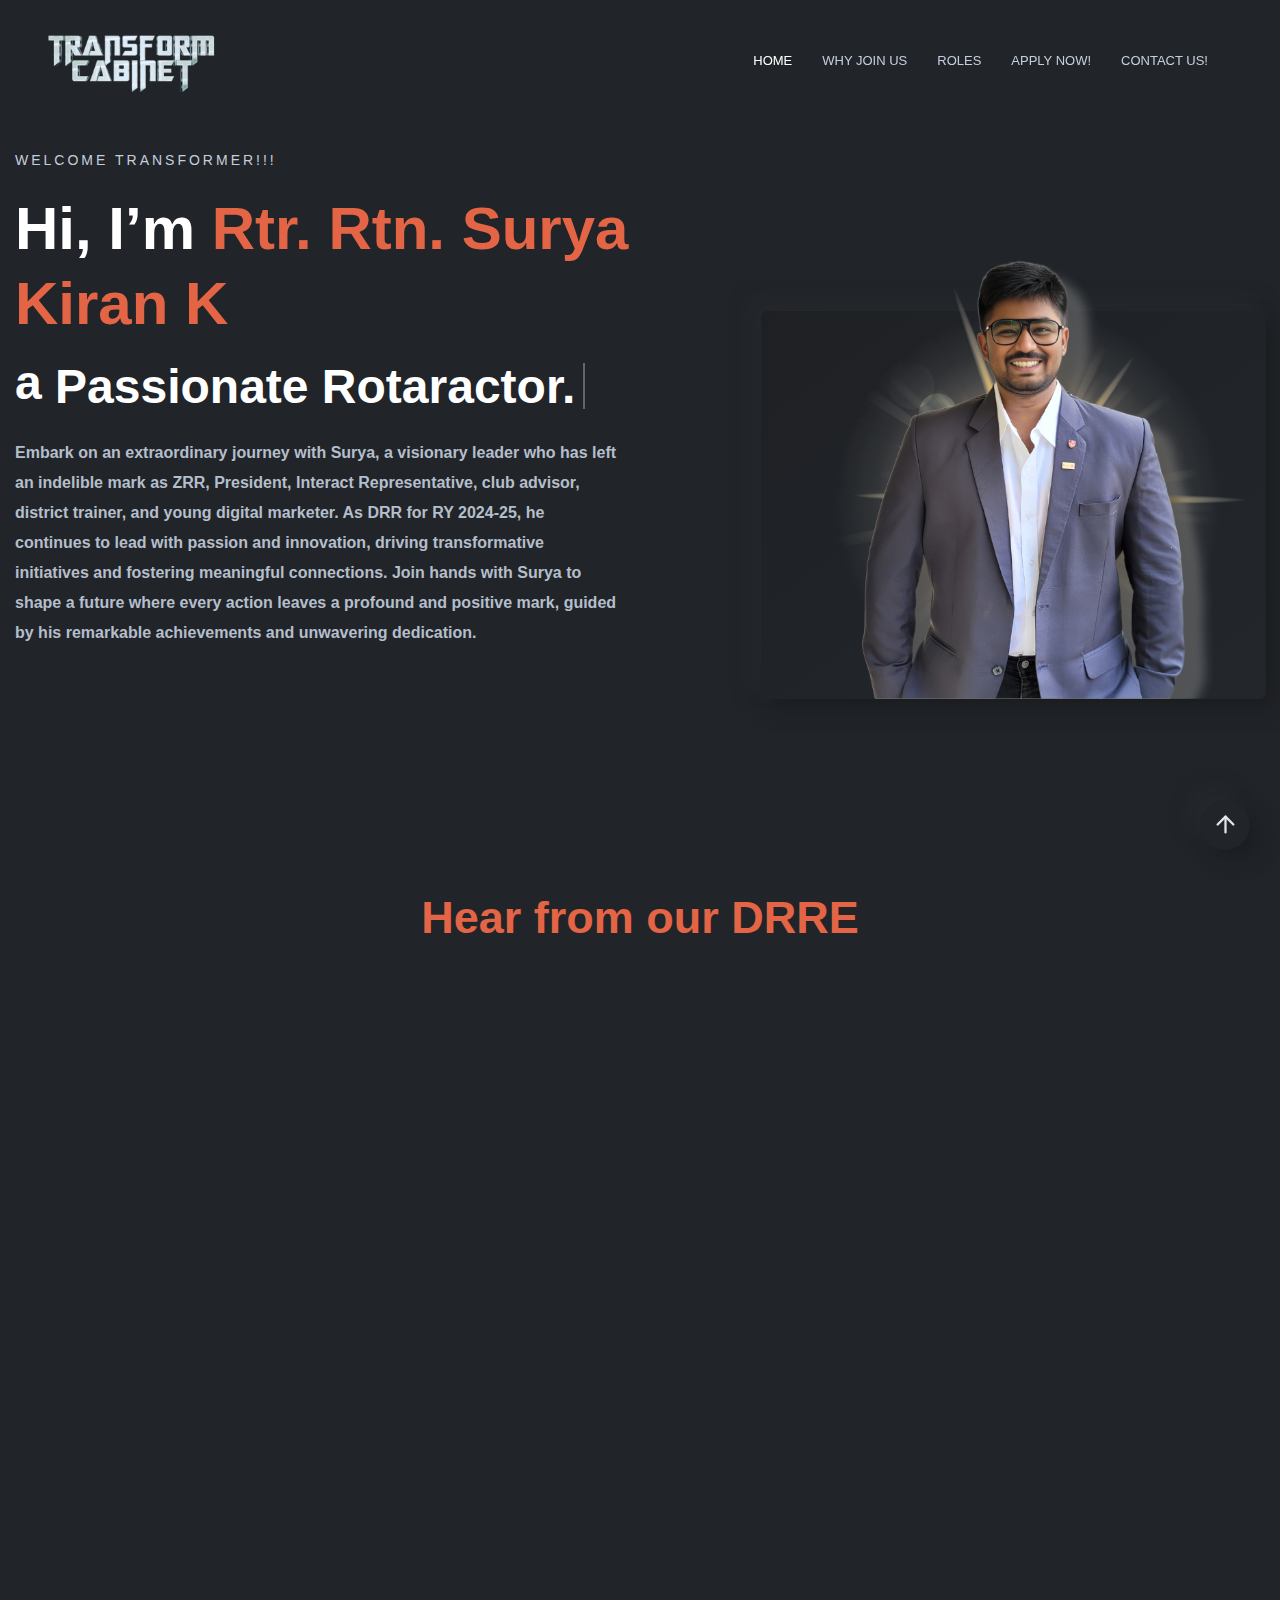
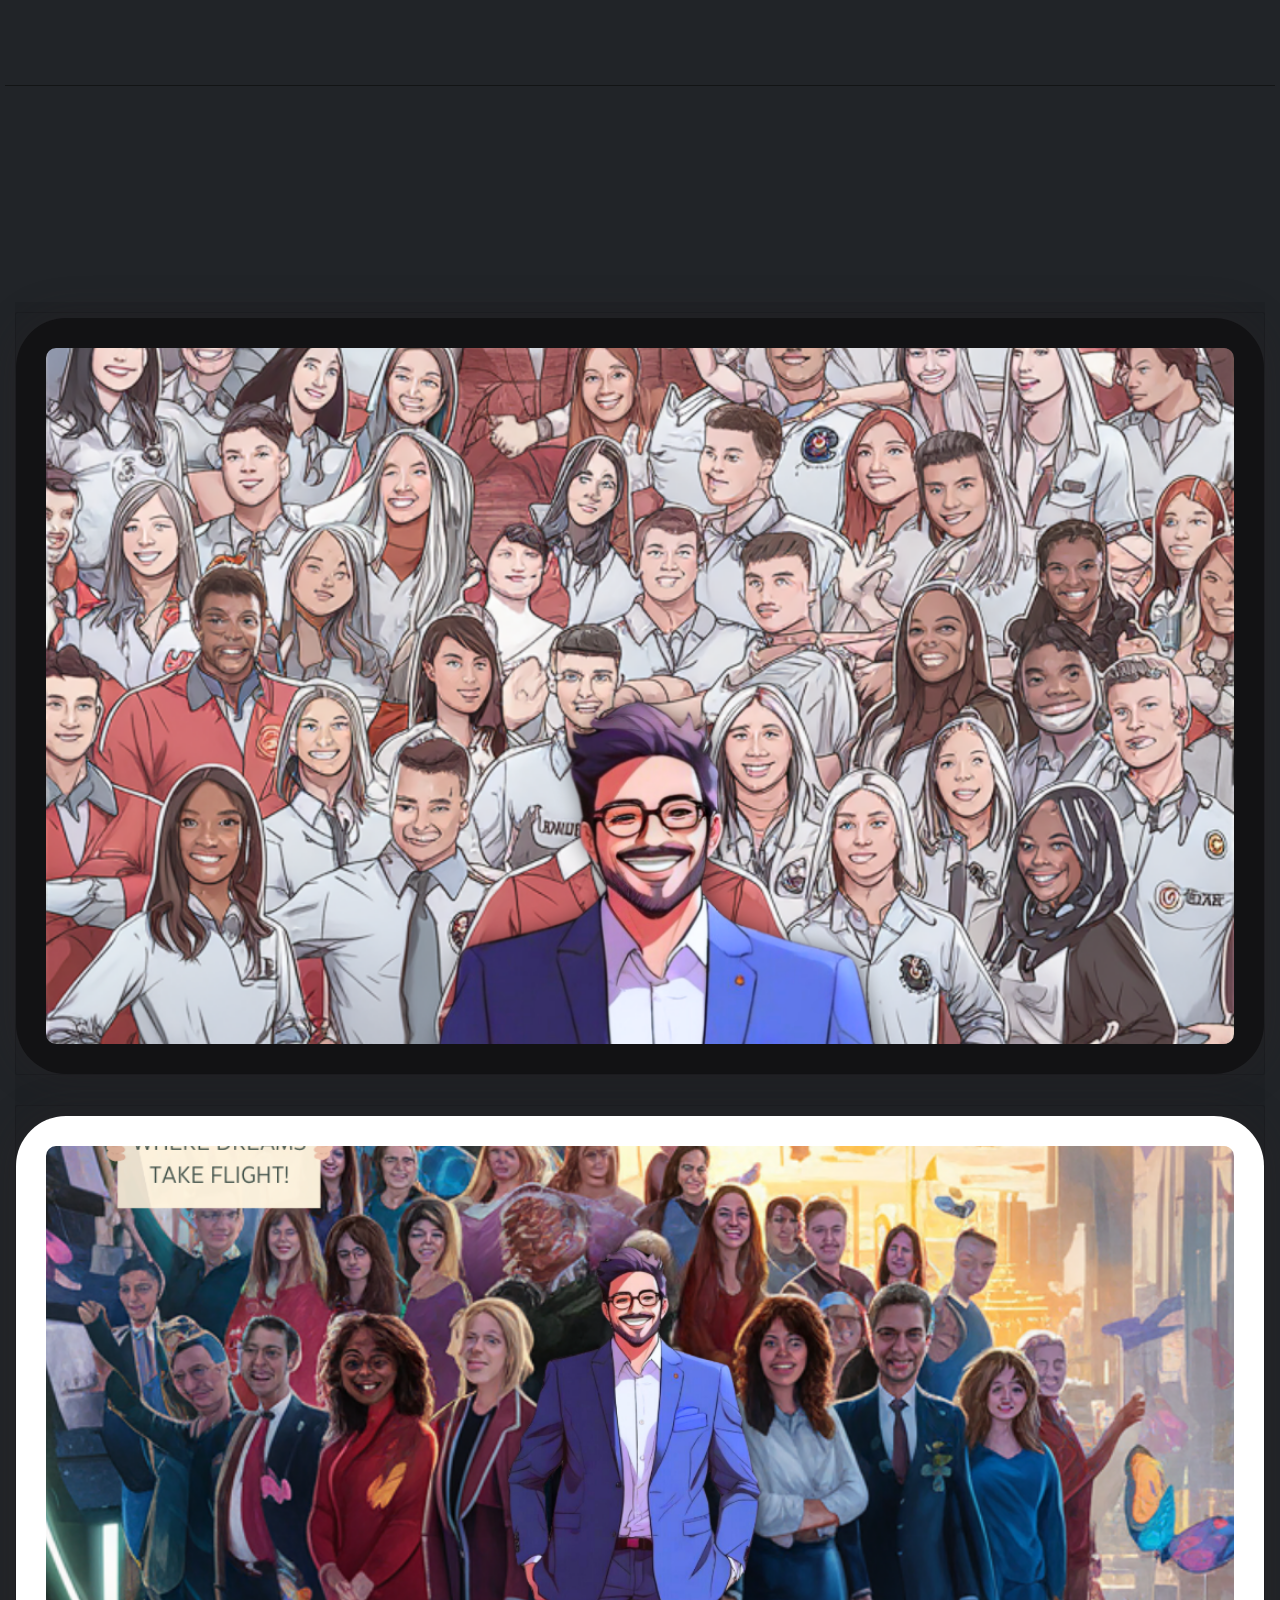
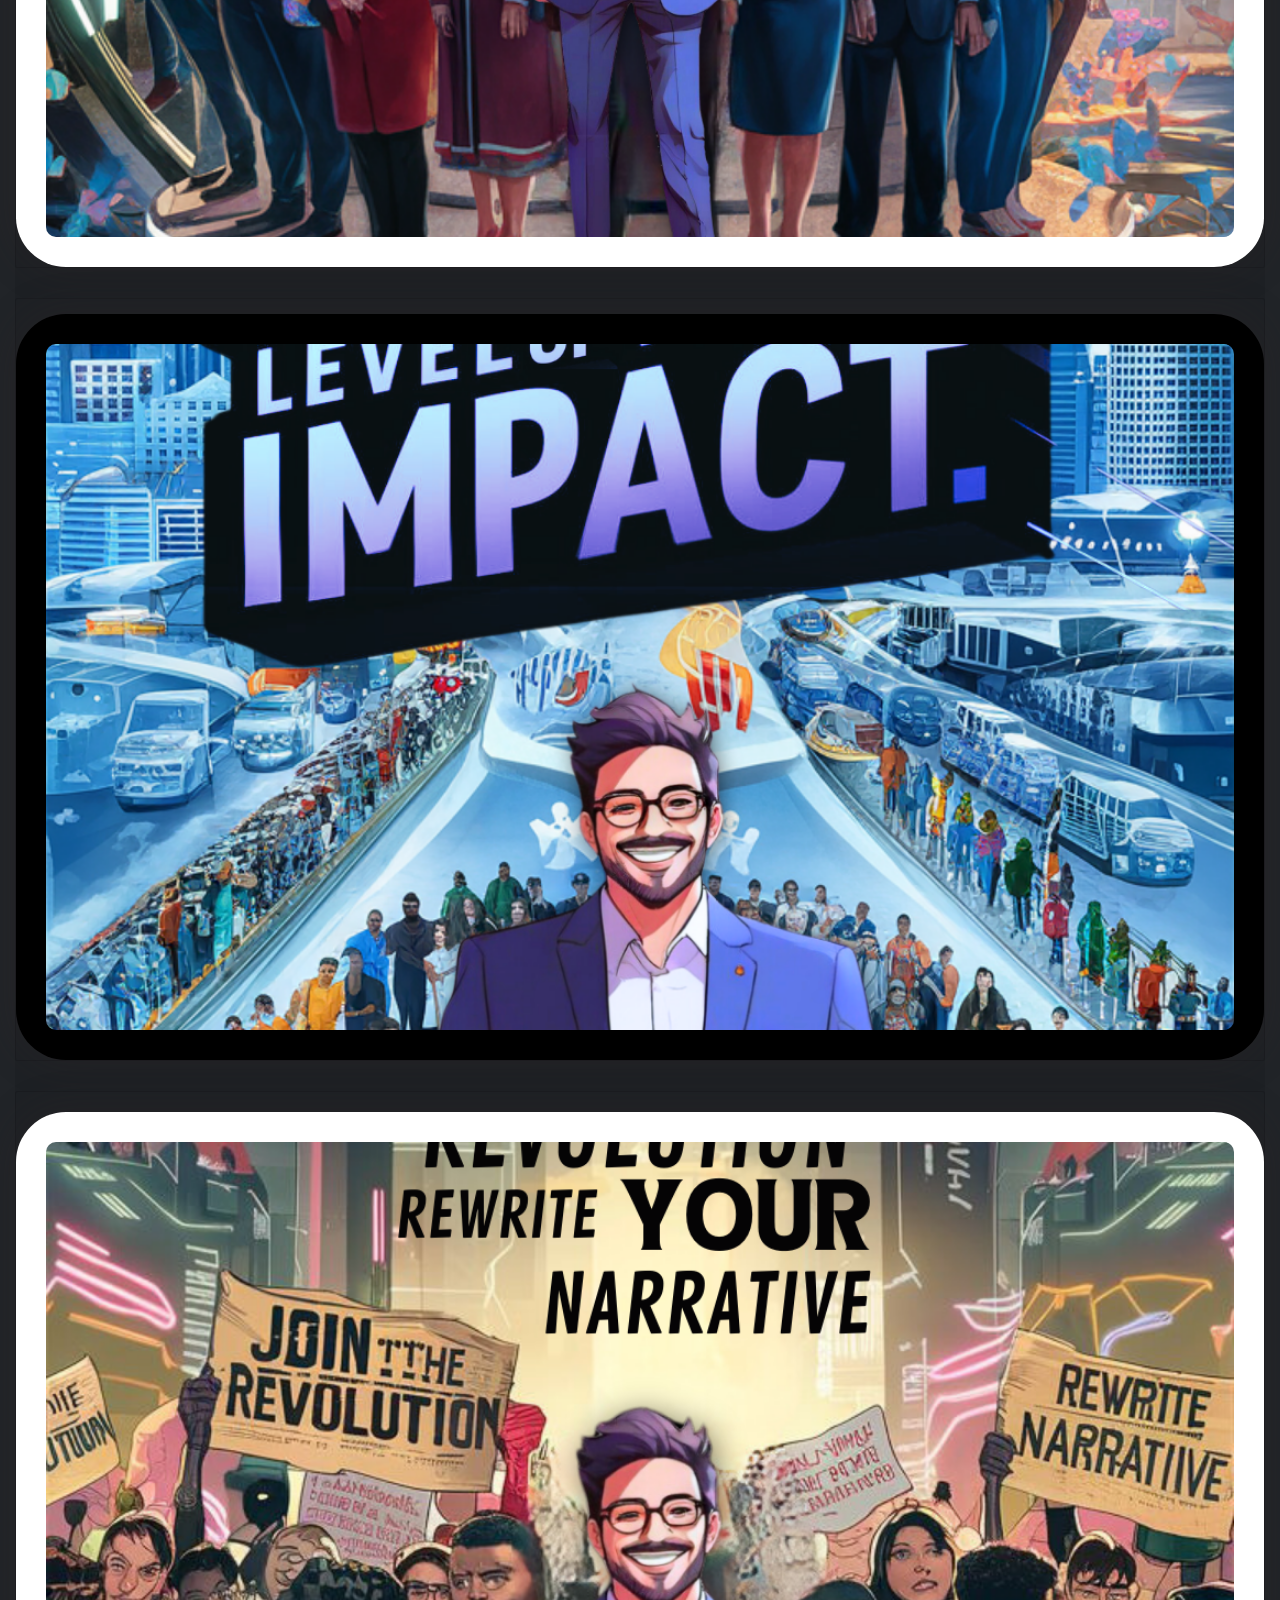
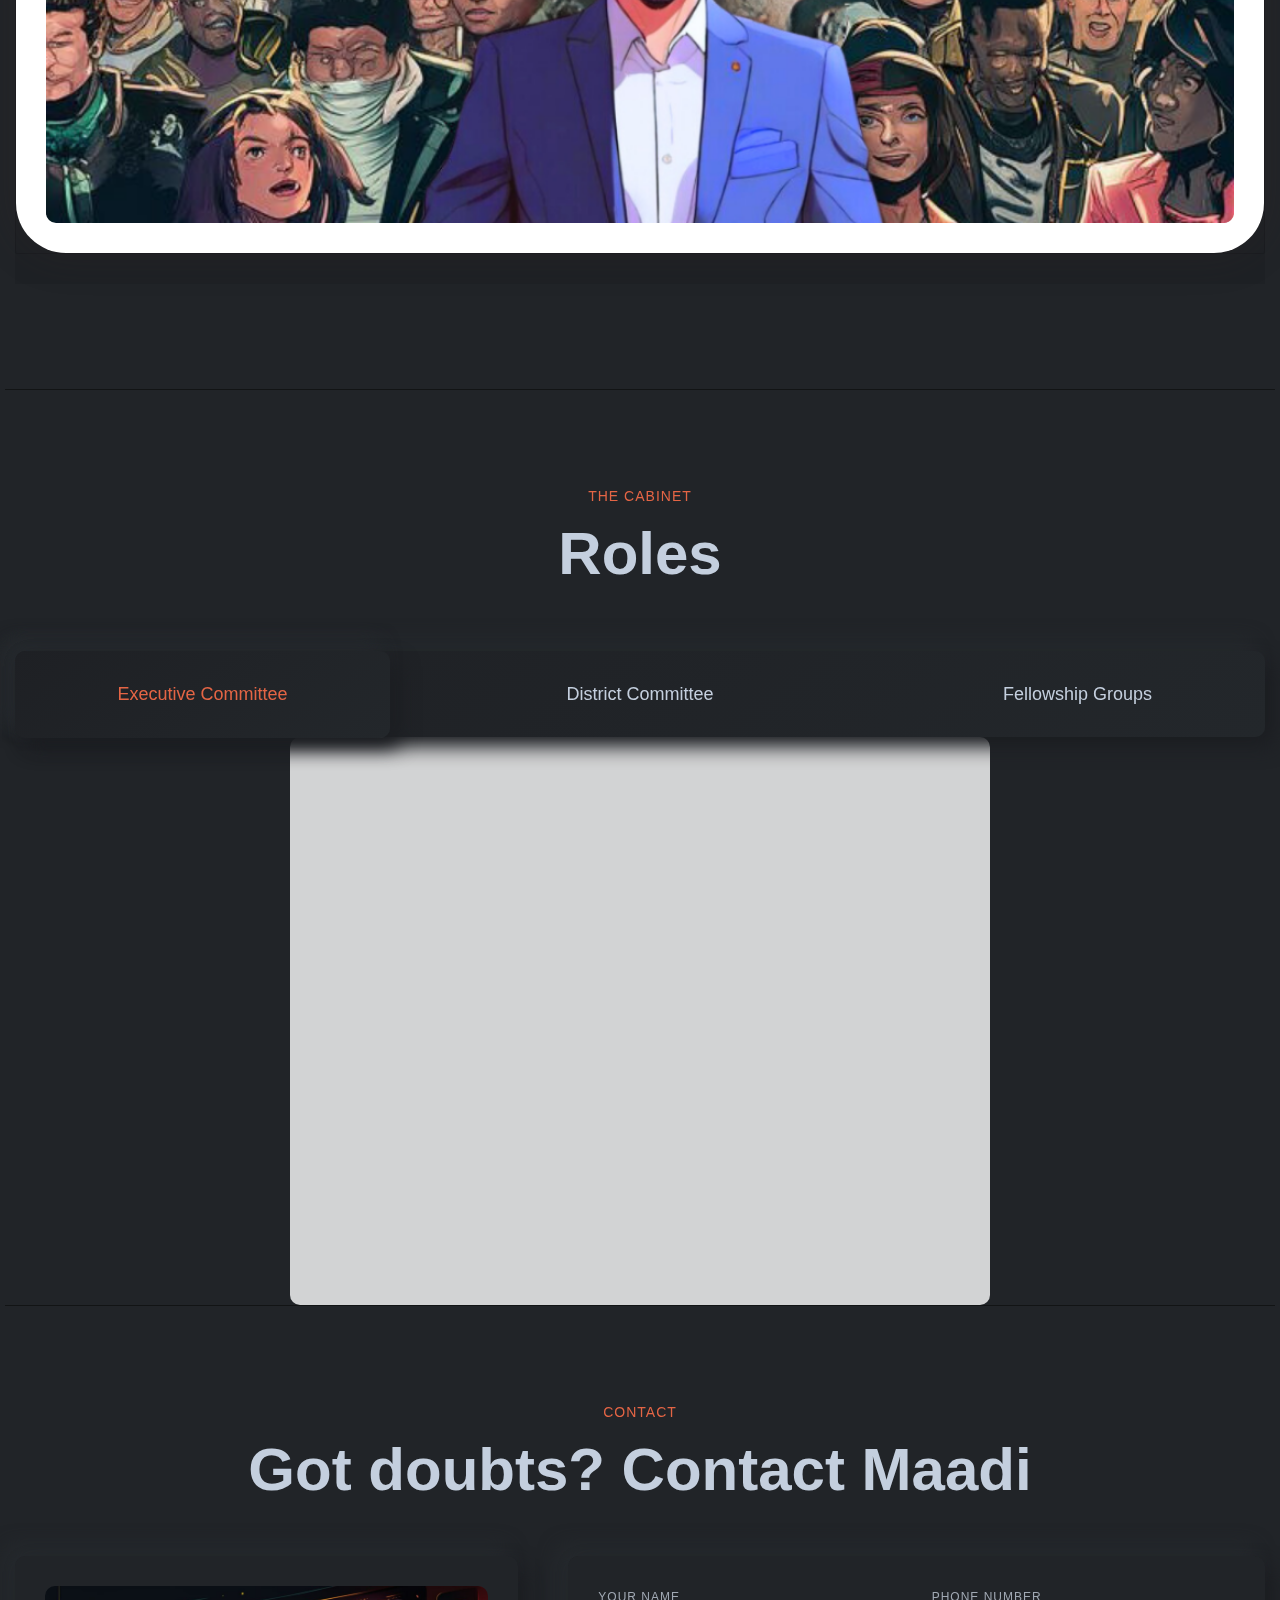
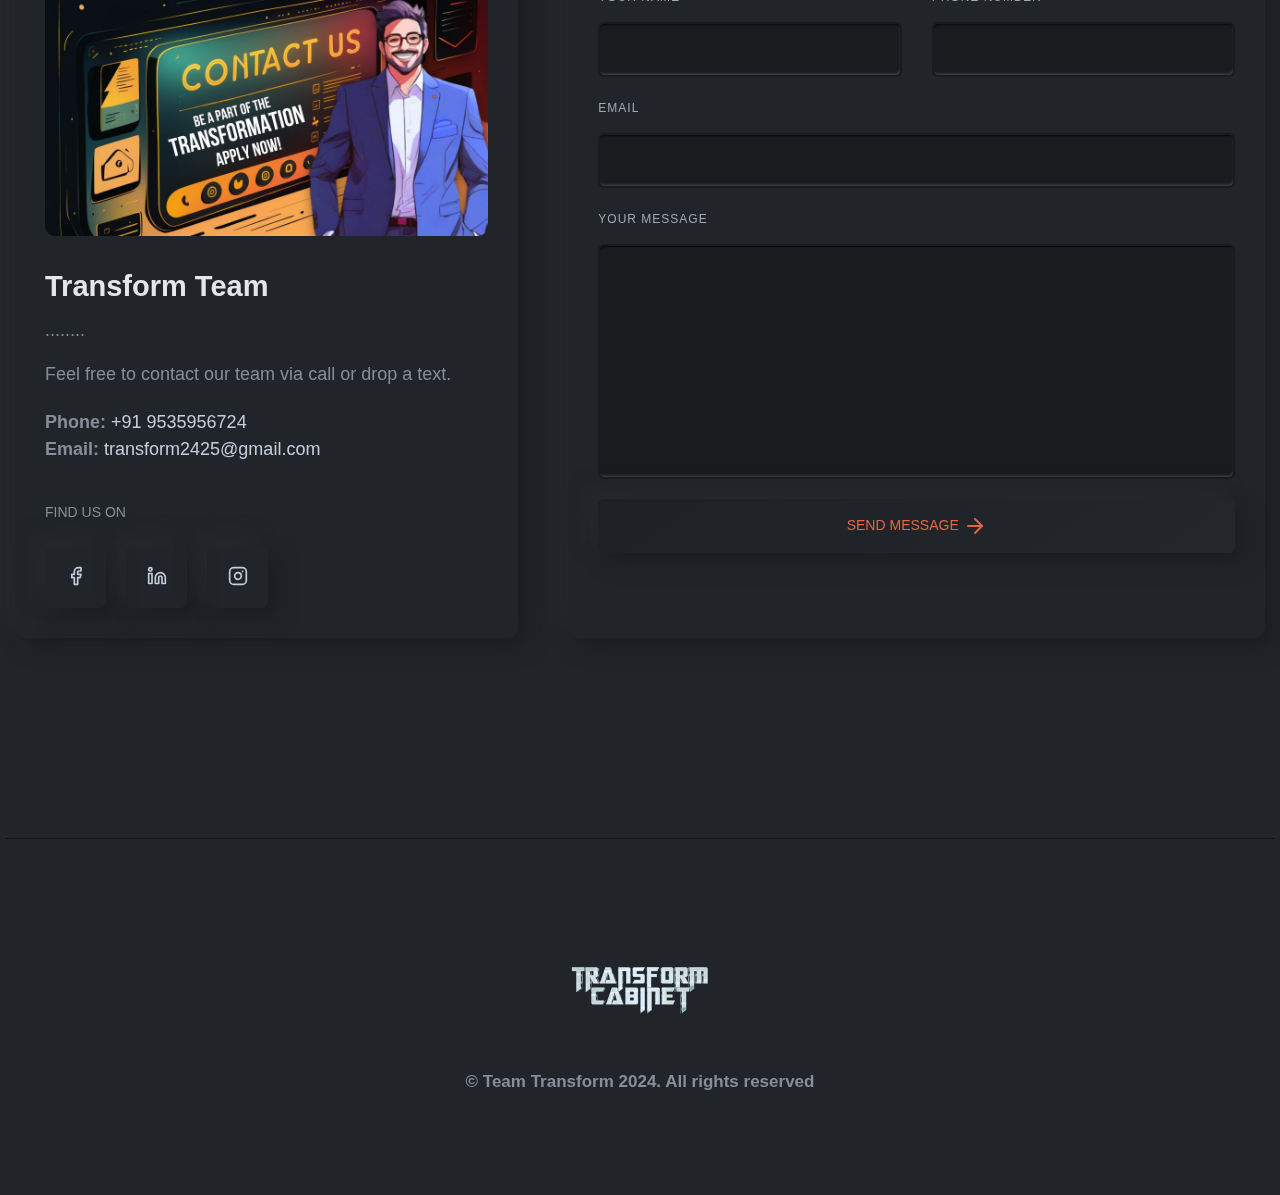
==== index.html @ 885ae6de "bg changes" ====
<!DOCTYPE html>
<html lang="en">

<head>
    <meta charset="utf-8">
    <meta http-equiv="x-ua-compatible" content="ie=edge">
    <title>Team Transform || Cabinet Applications</title>
    <meta name="robots" content="noindex, follow">
    <meta name="description" content="">
    <meta name="viewport" content="width=device-width, initial-scale=1, shrink-to-fit=no">
    <!-- Favicon -->
    <link rel="shortcut icon" type="image/x-icon" href="assets/images/favicon.ico">
    <!-- CSS 
    ============================================ -->
    <link rel="stylesheet" href="assets/css/vendor/bootstrap.min.css">
    <link rel="stylesheet" href="assets/css/vendor/slick.css">
    <link rel="stylesheet" href="assets/css/vendor/slick-theme.css">
    <link rel="stylesheet" href="assets/css/vendor/aos.css">
    <link rel="stylesheet" href="assets/css/plugins/feature.css">
    <!-- Style css -->
    <link rel="stylesheet" href="assets/css/style.css">
</head>

<body class="template-color-1 spybody" data-spy="scroll" data-target=".navbar-example2" data-offset="70">
    <!-- Start Header -->
    <header class="rn-header haeder-default black-logo-version header--fixed header--sticky">
        <div class="header-wrapper rn-popup-mobile-menu m--0 row align-items-center">
            <!-- Start Header Left -->
            <div class="col-lg-2 col-6">
                <div class="header-left">
                    <div class="logo">
                        <a href="index.html">
                            <img src="assets/images/logo/sun.png" alt="logo"> 
                            <!-- todo asif add the surya logo here -->
                        </a>
                    </div>
                </div>
            </div>
            <!-- End Header Left -->
            <!-- Start Header Center -->
            <div class="col-lg-10 col-6">
                <div class="header-center">
                    <nav id="sideNav" class="mainmenu-nav navbar-example2 d-none d-xl-block">
                        <!-- Start Mainmanu Nav -->
                        <ul class="primary-menu nav nav-pills">
                            <li class="nav-item"><a class="nav-link smoth-animation" href="#home">Home</a></li>
                            <li class="nav-item"><a class="nav-link smoth-animation" href="#features">Why Join Us</a></li>
                            <li class="nav-item"><a class="nav-link smoth-animation" href="#resume">Roles</a></li>
                            <li class="nav-item"><a class="nav-link smoth-animation" href="#apply">Apply Now!</a></li>
                            <!-- <li class="nav-item"><a class="nav-link smoth-animation" href="#resume">Resume</a></li>
                            <li class="nav-item"><a class="nav-link smoth-animation" href="#pricing">Pricing</a></li> -->
                            <li class="nav-item"><a class="nav-link smoth-animation" href="#contacts">Contact Us!</a></li>
                        </ul>
                        <!-- End Mainmanu Nav -->
                    </nav>
                    <!-- Start Header Right  -->
                    <div class="header-right">
                        <!-- <a class="rn-btn" target="_blank" href="../../checkout/83025947/create_account.html?license=regular"><span>BUY NOW</span></a> -->
                        <div class="hamberger-menu d-block d-xl-none">
                            <i id="menuBtn" class="feather-menu humberger-menu"></i>
                        </div>
                        <div class="close-menu d-block">
                            <span class="closeTrigger">
                            <i data-feather="x"></i>
                        </span>
                        </div>
                    </div>
                    <!-- End Header Right  -->

                </div>
            </div>
            <!-- End Header Center -->
        </div>
    </header>
    <!-- End Header Area -->
    <!-- Start Popup Mobile Menu  -->
    <div class="popup-mobile-menu">
        <div class="inner">
            <div class="menu-top">
                <div class="menu-header">
                    <a class="logo" href="index.html">
                        <img src="assets/images/logo/sun.png" alt="Personal Portfolio">
                    </a>
                    <div class="close-button">
                        <button class="close-menu-activation close"><i data-feather="x"></i></button>
                    </div>
                </div>
                <!-- <p class="discription">Inbio is a personal portfolio template. You can customize all.</p> -->
            </div>
            <div class="content">
                <ul class="primary-menu nav nav-pills">
                    <li class="nav-item"><a class="nav-link smoth-animation active" href="#home">Home</a></li>
                    <li class="nav-item"><a class="nav-link smoth-animation" href="#features">Why join us</a></li>
                    <li class="nav-item"><a class="nav-link smoth-animation" href="#resume">Roles</a></li>
                    <li class="nav-item"><a class="nav-link smoth-animation" href="#apply">Apply Now!</a></li>
                    <!-- <li class="nav-item"><a class="nav-link smoth-animation" href="#resume">Resume</a></li>
                    <li class="nav-item"><a class="nav-link smoth-animation" href="#pricing">Pricing</a></li> -->
                    <li class="nav-item"><a class="nav-link smoth-animation" href="#contacts">Contact Us</a></li>
                </ul>
                <!-- social sharea area -->
                <!-- <div class="social-share-style-1 mt--40">
                    <span class="title">find with me</span>
                    <ul class="social-share d-flex liststyle">
                        <li class="facebook"><a href="https://web.facebook.com/inaam1992/"><svg xmlns="http://www.w3.org/2000/svg" width="24" height="24" viewbox="0 0 24 24" fill="none" stroke="currentColor" stroke-width="2" stroke-linecap="round" stroke-linejoin="round" class="feather feather-facebook">
                                    <path d="M18 2h-3a5 5 0 0 0-5 5v3H7v4h3v8h4v-8h3l1-4h-4V7a1 1 0 0 1 1-1h3z"></path>
                                </svg></a>
                        </li>
                        <li class="instagram"><a href="https://www.instagram.com/inaamajay/"><svg xmlns="http://www.w3.org/2000/svg" width="24" height="24" viewbox="0 0 24 24" fill="none" stroke="currentColor" stroke-width="2" stroke-linecap="round" stroke-linejoin="round" class="feather feather-instagram">
                                    <rect x="2" y="2" width="20" height="20" rx="5" ry="5"></rect>
                                    <path d="M16 11.37A4 4 0 1 1 12.63 8 4 4 0 0 1 16 11.37z"></path>
                                    <line x1="17.5" y1="6.5" x2="17.51" y2="6.5"></line>
                                </svg></a>
                        </li>
                        <li class="linkedin"><a href="https://www.linkedin.com/in/inam-ur-rehman-366b1120b/"><svg xmlns="http://www.w3.org/2000/svg" width="24" height="24" viewbox="0 0 24 24" fill="none" stroke="currentColor" stroke-width="2" stroke-linecap="round" stroke-linejoin="round" class="feather feather-linkedin">
                                    <path d="M16 8a6 6 0 0 1 6 6v7h-4v-7a2 2 0 0 0-2-2 2 2 0 0 0-2 2v7h-4v-7a6 6 0 0 1 6-6z"></path>
                                    <rect x="2" y="9" width="4" height="12"></rect>
                                    <circle cx="4" cy="4" r="2"></circle>
                                </svg></a>
                        </li>
                    </ul>
                </div> -->
                <!-- end -->
            </div>
        </div>
    </div>
    <!-- End Popup Mobile Menu  -->




    <main class="main-page-wrapper">
        <!-- Start Slider Area -->
        <div id="home" class="rn-slider-area">
            <div class="slide slider-style-1">
                <div class="container">
                    <div class="row row--30 align-items-center">
                        <div class="order-2 order-lg-1 col-lg-7 mt_md--50 mt_sm--50 mt_lg--30">
                            <div class="content">
                                <div class="inner">
                                    <span class="subtitle">Welcome Transformer!!!</span>
                                    <h1 class="title">Hi, I’m <span>Rtr. Rtn. Surya Kiran K</span><br>
                                        <span class="header-caption" id="page-top">
                                            <!-- type headline start-->
                                            <span class="cd-headline clip is-full-width">
                                                <span>a </span>
                                        <!-- ROTATING TEXT -->
                                        <span class="cd-words-wrapper">
                                                    <b class="is-visible">Passionate Rotaractor.</b>
                                                    <b class="is-hidden">Visionary Entrepreneur.</b>
                                                    <b class="is-hidden">Changemaker.</b>
                                                </span>
                                        </span>
                                        <!-- type headline end -->
                                        </span>
                                    </h1>

                                    <div>
                                        <p class="description">Embark on an extraordinary journey with Surya, a visionary leader who has left an 
                                            indelible mark as ZRR, President, Interact Representative, club advisor, district trainer, and young 
                                            digital marketer. As DRR for RY 2024-25, he continues to lead with passion and innovation, driving 
                                            transformative initiatives and fostering meaningful connections. Join hands with Surya to shape a future 
                                            where every action leaves a profound and positive mark, guided by his remarkable achievements and unwavering dedication.</p>
                                    </div>
                                </div>
                            </div>
                        </div>

                        <div class="order-1 order-lg-2 col-lg-5 move-up">
                            <div class="thumbnail">
                                <div class="inner">
                                    <img src="assets/images/slider/banner-01.png" alt="Personal Portfolio Images">
                                </div>
                            </div>
                        </div>
                    </div>
                </div>
            </div>
        </div>
        <!-- End Slider Area -->

        <div class="video-heading">
            <h2>Hear from our DRRE</h2>
        </div>
        <!-- Start of Video Area -->
        <div class="video-container">
            <iframe width="560" height="315" src="https://www.youtube-nocookie.com/embed/3RYJ6zr2RGk?si=ftKgwwCDdjkLE5lP&amp;controls=0" 
            title="YouTube video player" frameborder="0" allow="accelerometer; autoplay; clipboard-write; encrypted-media; gyroscope; picture-in-picture; web-share" allowfullscreen></iframe></div>
        <!-- End of Video Area -->
        <!-- Start Service Area -->
        <div class="rn-service-area rn-section-gap section-separator" id="features">
            <div class="container">
                <div class="row">
                    <div class="col-lg-12">
                        <div class="section-title text-left" data-aos="fade-up" data-aos-duration="500" data-aos-delay="100" data-aos-once="true">
                            <span class="subtitle">...</span>
                            <h2 class="title">Why Join Us?</h2>
                        </div>
                    </div>
                </div>
                <!-- <div class="card-container">
                    <div class="card"><img src="assets\images\slider\card.png" alt="Card Image"></div>
                    <div class="card"><img src="assets\images\slider\card.png" alt="Card Image"></div>
                    <div class="card"><img src="assets\images\slider\card.png" alt="Card Image"></div>
                  </div> -->
                  <div class = "row">
                  <div class="container">
                    <ul id="cards">
                        <li class="card" id="card1">
                            <div class="card-body">
                                <img src="assets/images/logo/1.png" alt="Card Image">
                                <!-- <h2>Unleash Your Leadership Potential: Join the Rotaract District 3192 EC/DC Team.</h2> -->
                            </div>
                        </li>
                        <li class="card" id="card2">
                            <div class="card-body">
                                <img src="assets/images/logo/2.png" alt="Card Image">
                                <!-- <h2 style="color: black;">Join the revolution, rewrite your narrative, where change transforms lives</h2> -->
                            </div>
                        </li>
                        <li class="card" id="card3">
                            <div class="card-body">
                                <img src="assets/images/logo/3.png" alt="Card Image">
                                <!-- <h2>Redefine leadership, amplify impact, where dreams take flight !</h2> -->
                            </div>
                        </li>
                        <li class="card" id="card4">
                            <div class="card-body">
                                <img src="assets/images/logo/4.png" alt="Card Image">
                                <!-- <h2 style="color: black;">Level up your service. Level up your impact in RI  District 3192 !</h2> -->
                            </div>
                        </li>
                    </ul>
                  </div>
                </div>
            </div>
        </div>
        <!-- End Service Area  -->  

        <!-- Start Resume Area -->
        <div class="rn-resume-area rn-section-gap section-separator" id="resume">
            <div class="container">
                <div class="row">
                    <div class="col-lg-12">
                        <div class="section-title text-center">
                            <span class="subtitle">The Cabinet</span>
                            <h2 class="title">Roles</h2>
                        </div>
                    </div>
                </div>
                <div class="row mt--45">
                    <div class="col-lg-12">
                        <ul class="rn-nav-list nav nav-tabs" id="myTabs" role="tablist">
                            <li class="nav-item">
                                <a class="nav-link active" id="education-tab" data-toggle="tab" href="#education" role="tab" aria-controls="education" aria-selected="true">Executive Committee</a>
                            </li>
                            <li class="nav-item">
                                <a class="nav-link" id="professional-tab" data-toggle="tab" href="#professional" role="tab" aria-controls="professional" aria-selected="false">District Committee</a>
                            </li>
                            <li class="nav-item">
                                <a class="nav-link" id="experience-tab" data-toggle="tab" href="#experience" role="tab" aria-controls="experience" aria-selected="false">Fellowship groups</a>
                            </li>
                            <!-- <li class="nav-item">
                                <a class="nav-link" id="interview-tab" data-toggle="tab" href="#interview" role="tab" aria-controls="interview" aria-selected="false">interview</a>
                            </li> -->
                        </ul>
                        <!-- Start Tab Content Wrapper  -->
                        <div class="rn-nav-content tab-content" id="myTabContents">
                            <!-- Start Single Tab  -->
                            <div class="tab-pane fade " id="education" role="tabpanel" aria-labelledby="professional-tab">
                                <div class="personal-experience-inner mt--40">
                                    <div class="row row--40">
                                        <div class="rn-portfolio-area rn-section-gap section-separator" id="portfolio">
                                            <div class="container">
                                                
                                                <div class="row row--25 mt--10 mt_md--10 mt_sm--10">
                                                    <!-- First Card -->
<div class="col-lg-6 col-xl-4 col-md-6 col-12 mt--50 mt_md--30 mt_sm--30">
    <div class="rn-portfolio">
        <div class="inner">
            <div class="content">
                <div class="category-info">
                    <div class="card-button button1">
                    <span class="card-title">District Rotaract Secretary | Administration</span>
                        <span class="card-content1">
                <h5 style="color: black;">Responsibilities</h5>
                            <h13>
                Command administrative tasks for smooth Rotaract operations.
Chart the course for efficient documentation and processes.
Collaborate with team members to maintain an organized crew.
Transform administrative challenges into a symphony of efficiency.
   * Mission: Captain administrative harmony, navigating the ship of Rotaract with precision.
           </h13>
                        </span>
                    </div>
                </div>
            </div>
        </div>
    </div>
</div>

<!-- Second Card -->
<div class="col-lg-6 col-xl-4 col-md-6 col-12 mt--50 mt_md--30 mt_sm--30">
    <div class="rn-portfolio">
        <div class="inner">
            <div class="content">
                <div class="category-info">
                    <div class="card-button button1">
                    <span class="card-title">District Rotaract Secretary | Operations</span>
                        <span class="card-content1">
                 <h5 style="color: black;">Responsibilities</h5>
                            <h13>
                Conduct the synchronized dance of Rotaract operational activities.
Ensure the flawless execution of events and initiatives.
Collaborate with team members for a harmonious workflow.
Transform operational challenges into a symphony of smooth execution.
   * Mission: Choreograph the operational dance, ensuring the harmonious flow of Rotaract activities.
</h13>
</span>
</div>
</div>
</div>
</div>
</div>
</div>
<!-- First Card -->
<div class="col-lg-6 col-xl-4 col-md-6 col-12 mt--50 mt_md--30 mt_sm--30">
    <div class="rn-portfolio">
        <div class="inner">
            <div class="content">
                <div class="category-info">
                    <div class="card-button button1">
                    <span class="card-title">District Rotaract Secretary | Communications</span>
                        <span class="card-content1">
                <h5 style="color: black;">Responsibilities</h5>
                            <h13>
                Cast communication spells for impactful Rotaract messages.
Spin engaging narratives for events and initiatives.
Collaborate with team members to enhance the magic of communication.
Transform messages into a symphony of resonance.
   * Mission: Conjure impactful communication, turning words into a magical instrument for Rotaract influence.</h13>
</span>
</div>
</div>
</div>
</div>
</div>
</div>

<!-- Second Card -->
<div class="col-lg-6 col-xl-4 col-md-6 col-12 mt--50 mt_md--30 mt_sm--30">
    <div class="rn-portfolio">
        <div class="inner">
            <div class="content">
                <div class="category-info">
                    <div class="card-button button1">
                    <span class="card-title">Associate Rotaract Secretary | Communications</span>
                        <span class="card-content1">
                 <h5 style="color: black;">Responsibilities</h5>
                            <h13>
                Assist in the enchanting implementation of communication strategies.
Amplify messages through social media and other mystical channels.
Collaborate with team members to enhance communication spells.
Transform communication into a symphony that echoes across diverse platforms.
   * Mission: Enchant the voice of Rotaract, turning messages into a resounding chorus of impact.
</h13>
</span>
</div>
</div>
</div>
</div>
</div>
</div>
<!-- First Card -->
<div class="col-lg-6 col-xl-4 col-md-6 col-12 mt--50 mt_md--30 mt_sm--30">
    <div class="rn-portfolio">
        <div class="inner">
            <div class="content">
                <div class="category-info">
                    <div class="card-button button1">
                    <span class="card-title">Associate Rotaract Secretary | Reporting</span>
                        <span class="card-content1">
                <h5 style="color: black;">Responsibilities</h5>
                            <h13>
                Conduct a melodic presentation of comprehensive reports on Rotaract activities.
Ensure the magical accuracy and timeliness of reporting processes.
Collaborate with team members to provide valuable insights with a touch of magic.
Transform data into a rhapsody of informative reports.
   * Mission: Orchestrate the reporting symphony, providing the team with magical insights for strategic Rotaract decisions.
</h13>
</span>
</div>
</div>
</div>
</div>
</div>
</div>

<!-- Second Card -->
<div class="col-lg-6 col-xl-4 col-md-6 col-12 mt--50 mt_md--30 mt_sm--30">
    <div class="rn-portfolio">
        <div class="inner">
            <div class="content">
                <div class="category-info">
                    <div class="card-button button1">
                    <span class="card-title">Associate Rotaract Secretary (Partnerships)</span>
                        <span class="card-content1">
                 <h5 style="color: black;">Responsibilities</h5>
                            <h13>
                Identify and cultivate partnerships with businesses and communities.
Collaborate with stakeholders to enact positive changes.
Orchestrate impactful collaborations that drive transformation.
Enable global networks for sustainable change.
   * Mission: Forge alliances, amplify impact, and resonate as a key player in the Rotaract partnership symphony.
</h13>
</span>
</div>
</div>
</div>
</div>
</div>
</div>
<!-- First Card -->
<div class="col-lg-6 col-xl-4 col-md-6 col-12 mt--50 mt_md--30 mt_sm--30">
    <div class="rn-portfolio">
        <div class="inner">
            <div class="content">
                <div class="category-info">
                    <div class="card-button button1">
                    <span class="card-title">Associate Rotaract Secretary (Operations)</span>
                        <span class="card-content1">
                <h5 style="color: black;">Responsibilities</h5>
                            <h13>
                Coordinate and execute operational tasks for Rotaract events.
Ensure smooth logistics and adherence to timelines.
Collaborate with the  team to enhance operational efficiency.
Transform plans into flawlessly executed Rotaract performances.
   * Mission: Conduct the operational symphony, orchestrating seamless execution for the success of Rotaract endeavors.
</h13>
</span>
</div>
</div>
</div>
</div>
</div>
</div>

<!-- Second Card -->
<div class="col-lg-6 col-xl-4 col-md-6 col-12 mt--50 mt_md--30 mt_sm--30">
    <div class="rn-portfolio">
        <div class="inner">
            <div class="content">
                <div class="category-info">
                    <div class="card-button button1">
                    <span class="card-title">Associate Rotaract Secretary (Fellowship)</span>
                        <span class="card-content1">
                 <h5 style="color: black;">Responsibilities</h5>
                            <h13>
                Plan and organize fellowship events that foster camaraderie.
Nurture a sense of belonging and unity among Rotaract members.
Collaborate with the team to enhance the fellowship experience.
Transform gatherings into memorable moments of Rotaract unity.
   * Mission: Cultivate a spirited fellowship, where every gathering is a celebration of Rotaract unity.</h13>
</span>
</div>
</div>
</div>
</div>
</div>
</div>
<!-- First Card -->
<div class="col-lg-6 col-xl-4 col-md-6 col-12 mt--50 mt_md--30 mt_sm--30">
    <div class="rn-portfolio">
        <div class="inner">
            <div class="content">
                <div class="category-info">
                    <div class="card-button button1">
                    <span class="card-title">Associate Rotaract Secretary (Avenues & Events)</span>
                        <span class="card-content1">
                <h5 style="color: black;">Responsibilities</h5>
                            <h13>
                Strategically plan and execute diverse avenues and events.
Enhance the overall event experience for lasting impressions.
Cultivate impactful connections through curated gatherings.
Facilitate the seamless transformation of vision into event reality.
   * Mission: Elevate engagement through thoughtfully designed avenues and events, fostering meaningful connections.
</h13>
</span>
</div>
</div>
</div>
</div>
</div>
</div>

<!-- Second Card -->
<div class="col-lg-6 col-xl-4 col-md-6 col-12 mt--50 mt_md--30 mt_sm--30">
    <div class="rn-portfolio">
        <div class="inner">
            <div class="content">
                <div class="category-info">
                    <div class="card-button button1">
                    <span class="card-title">   District Treasurer  </span>
                        <span class="card-content1">
                 <h5 style="color: black;">Responsibilities</h5>
                            <h13>
                Guard the club's treasure chest wisely, craft budgets that inspire, and wield reports that inform with laser-sharp accuracy.
   * Mission: Secure financial stability, unlock the power of responsible spending, and make financial clarity your legacy.
</h13>
</span>
</div>
</div>
</div>
</div>
</div>
</div>
<!-- First Card -->
<div class="col-lg-6 col-xl-4 col-md-6 col-12 mt--50 mt_md--30 mt_sm--30">
    <div class="rn-portfolio">
        <div class="inner">
            <div class="content">
                <div class="category-info">
                    <div class="card-button button1">
                    <span class="card-title">Sergeant-At-Arms</span>
                        <span class="card-content1">
                <h5 style="color: black;">Responsibilities</h5>
                            <h13>
                Maintain order with a firm yet graceful hand, ensure respectful discussions, and keep meetings flowing like a well-oiled machine (minus the oil, please).
   * Mission: Uphold order with a smile, conduct discussions with diplomacy, and create a space where everyone thrives.
</h13>
</span>
</div>
</div>
</div>
</div>
</div>
</div>

<!-- Second Card -->
<div class="col-lg-6 col-xl-4 col-md-6 col-12 mt--50 mt_md--30 mt_sm--30">
    <div class="rn-portfolio">
        <div class="inner">
            <div class="content">
                <div class="category-info">
                    <div class="card-button button1">
                    <span class="card-title">District Editor</span>
                        <span class="card-content1">
                 <h5 style="color: black;">Responsibilities</h5>
                            <h13>
                Capture hearts with words, translate complex ideas into engaging content, and make the newsletter the go-to source for Rotaract news.
                   * Mission: Inform, inspire, and amplify the Rotaract story, leaving a lasting mark with every captivating sentence.</h13>
            </span>
            </div>
            </div>
            </div>
            </div>
            </div>
            </div>
<!-- First Card -->
<div class="col-lg-6 col-xl-4 col-md-6 col-12 mt--50 mt_md--30 mt_sm--30">
    <div class="rn-portfolio">
        <div class="inner">
            <div class="content">
                <div class="category-info">
                    <div class="card-button button1">
                    <span class="card-title">District PR Director</span>
                        <span class="card-content1">
                <h5 style="color: black;">Responsibilities</h5>
                            <h13>
                Be the voice of Rotaract, build bridges with communities near and far, and leverage social media to spread the word like a digital wildfire (controlled, of course!).
   * Mission: Connect, amplify, and ignite: connect Rotaract to the world, amplify its impact, and ignite passion in every heart.</h13>
</span>
</div>
</div>
</div>
</div>
</div>
</div>

<!-- Second Card -->
<div class="col-lg-6 col-xl-4 col-md-6 col-12 mt--50 mt_md--30 mt_sm--30">
    <div class="rn-portfolio">
        <div class="inner">
            <div class="content">
                <div class="category-info">
                    <div class="card-button button1">
                    <span class="card-title">District Public Image Director</span>
                        <span class="card-content1">
                 <h5 style="color: black;">Responsibilities</h5>
                            <h13>
                Shape the visual identity, craft compelling narratives, and ensure everyone sees Rotaract in the best light possible.
                   * Mission: Build a powerful image, tell a story that resonates, and make Rotaract a symbol of positive change.</h13>
            </span>
        </div>
    </div>
</div>
</div>
</div>
</div>
<!-- First Card -->
<div class="col-lg-6 col-xl-4 col-md-6 col-12 mt--50 mt_md--30 mt_sm--30">
    <div class="rn-portfolio">
        <div class="inner">
            <div class="content">
                <div class="category-info">
                    <div class="card-button button1">
                    <span class="card-title">Zonal Rotaract Representative</span>
                        <span class="card-content1">
                <h5 style="color: black;">Responsibilities</h5>
                            <h13>
                Foster collaboration between clubs, represent your zone with pride, and be the spark that ignites Rotaract energy across the region.
   * Mission: Connect, empower, and inspire: connect clubs, empower Rotaractors, and inspire a zone that thrives on collaboration.
</h13>
</span>
</div>
</div>
</div>
</div>
</div>
</div>

<!-- Second Card -->
<div class="col-lg-6 col-xl-4 col-md-6 col-12 mt--50 mt_md--30 mt_sm--30">
    <div class="rn-portfolio">
        <div class="inner">
            <div class="content">
                <div class="category-info">
                    <div class="card-button button1">
                    <span class="card-title">Zonal Rotaract Secretary</span>
                        <span class="card-content1">
                 <h5 style="color: black;">Responsibilities</h5>
                            <h13>
                Maintain meticulous records, ensure clear communication between clubs and officials, and be the information hub for your zone.
                   * Mission: Organize, inform, and connect: organize records with precision, inform everyone effectively, and connect clubs through seamless communication.</h13>
            </span>
            </div>
            </div>
            </div>
            </div>
            </div>
            </div>
<!-- First Card -->
<div class="col-lg-6 col-xl-4 col-md-6 col-12 mt--50 mt_md--30 mt_sm--30">
    <div class="rn-portfolio">
        <div class="inner">
            <div class="content">
                <div class="category-info">
                    <div class="card-button button1">
                    <span class="card-title">Community Service Director</span>
                        <span class="card-content1">
                <h5 style="color: black;">Responsibilities</h5>
                            <h13>
                Identify community needs, design impactful projects, and mobilize Rotaractors to make a positive change.
   * Mission: Serve, empower, and impact: serve your community with passion, empower Rotaractors to be changemakers, and leave a lasting impact that inspires others.
</h13>
</span>
</div>
</div>
</div>
</div>
</div>
</div>

<!-- Second Card -->
<div class="col-lg-6 col-xl-4 col-md-6 col-12 mt--50 mt_md--30 mt_sm--30">
    <div class="rn-portfolio">
        <div class="inner">
            <div class="content">
                <div class="category-info">
                    <div class="card-button button1">
                    <span class="card-title">Club Service Director</span>
                        <span class="card-content1">
                 <h5 style="color: black;">Responsibilities</h5>
                            <h13> Foster a positive and engaging club environment, empower Rotaractors to take on leadership roles, and organize events that keep the club spirit alive and kicking.
                   * Mission: Empower, engage, and inspire: empower Rotaractors to become leaders, engage them in meaningful activities, and inspire them to reach their full potential.</h13>
            </span>
            </div>
            </div>
            </div>
            </div>
            </div>
            </div>
<!-- First Card -->
<div class="col-lg-6 col-xl-4 col-md-6 col-12 mt--50 mt_md--30 mt_sm--30">
    <div class="rn-portfolio">
        <div class="inner">
            <div class="content">
                <div class="category-info">
                    <div class="card-button button1">
                    <span class="card-title">International Service Director</span>
                        <span class="card-content1">
                <h5 style="color: black;">Responsibilities</h5>
                            <h13>
                Connect with Rotaractors internationally, develop and implement international service projects, and promote cultural understanding and collaboration.
   * Mission: Connect, collaborate, and impact: connect Rotaractors across borders, collaborate on meaningful projects, and make a positive impact on the world.</h13>
</span>
</div>
</div>
</div>
</div>
</div>
</div>

<!-- Second Card -->
<div class="col-lg-6 col-xl-4 col-md-6 col-12 mt--50 mt_md--30 mt_sm--30">
    <div class="rn-portfolio">
        <div class="inner">
            <div class="content">
                <div class="category-info">
                    <div class="card-button button1">
                    <span class="card-title">Professional Development Director</span>
                        <span class="card-content1">
                 <h5 style="color: black;">Responsibilities</h5>
                            <h13>
                Design and conduct professional development workshops, identify Rotaractors' needs, and provide resources and support for their growth.
   * Mission: Equip, empower, and inspire: equip Rotaractors with valuable skills, empower them to pursue their professional goals, and inspire them to become lifelong learners.
</h13>
</span>
</div>
</div>
</div>
</div>
</div>
</div>
<!-- First Card -->
<div class="col-lg-6 col-xl-4 col-md-6 col-12 mt--50 mt_md--30 mt_sm--30">
    <div class="rn-portfolio">
        <div class="inner">
            <div class="content">
                <div class="category-info">
                    <div class="card-button button1">
                    <span class="card-title">District Webmaster</span>
                        <span class="card-content1">
                <h5 style="color: black;">Responsibilities</h5>
                            <h13>
                Develop and maintain the district website, ensure content is fresh and engaging, and leverage digital tools to connect with Rotaractors.
   * Mission: Create, connect, and inspire: create a visually appealing and informative website, connect Rotaracors through the digital space, and inspire them with engaging content.
</h13>
</span>
</div>
</div>
</div>
</div>
</div>
</div>

<!-- Second Card -->
<div class="col-lg-6 col-xl-4 col-md-6 col-12 mt--50 mt_md--30 mt_sm--30">
    <div class="rn-portfolio">
        <div class="inner">
            <div class="content">
                <div class="category-info">
                    <div class="card-button button1">
                    <span class="card-title">Digital Communications Director</span>
                        <span class="card-content1">
                 <h5 style="color: black;">Responsibilities</h5>
                            <h13>
                Oversee and optimize digital communication channels.
Craft compelling narratives and stories for online platforms.
Collaborate with the EC team to enhance digital presence.
Transform online engagement into a digital symphony.
   * Mission: Weave the digital tapestry of Rotaract, telling stories that resonate and reverberate across online realms.</</h13>
</span>
</div>
</div>
</div>
</div>
</div>
</div>
<!-- First Card -->
<div class="col-lg-6 col-xl-4 col-md-6 col-12 mt--50 mt_md--30 mt_sm--30">
    <div class="rn-portfolio">
        <div class="inner">
            <div class="content">
                <div class="category-info">
                    <div class="card-button button1">
                    <span class="card-title">Director - Training</span>
                        <span class="card-content1">
                <h5 style="color: black;">Responsibilities</h5>
                            <h13>
                Develop and implement training programs for Rotaract members.
Foster leadership development and skill enhancement.
Collaborate with the other teams to align training with organizational goals.
Transform potential into impactful leadership skills.
   * Mission: Illuminate the path of leadership, empowering Rotaract members for a brighter future.
</h13>
</span>
</div>
</div>
</div>
</div>
</div>
</div>
<!-- Second Card -->
<div class="col-lg-6 col-xl-4 col-md-6 col-12 mt--50 mt_md--30 mt_sm--30">
    <div class="rn-portfolio">
        <div class="inner">
            <div class="content">
                <div class="category-info">
                    <div class="card-button button1">
                    <span class="card-title">Director - Membership Development</span>
                        <span class="card-content1">
                 <h5 style="color: black;">Responsibilities</h5>
                            <h13>
                Develop strategies to attract and retain Rotaract members.
Cultivate a welcoming and inclusive environment.
Collaborate with the other teams to enhance membership experiences.
Transform new members into lifelong Rotaractors.
   * Mission: Cultivate a vibrant Rotaract family, where every member feels valued and connected.
</h13>
</span>
</div>
</div>
</div>
</div>
</div>
</div>
<!-- First Card -->
<div class="col-lg-6 col-xl-4 col-md-6 col-12 mt--50 mt_md--30 mt_sm--30">
    <div class="rn-portfolio">
        <div class="inner">
            <div class="content">
                <div class="category-info">
                    <div class="card-button button1">
                    <span class="card-title">Director - Growth</span>
                        <span class="card-content1">
                <h5 style="color: black;">Responsibilities</h5>
                            <h13>
                Identify and capitalize on growth opportunities.
Develop strategies to expand our reach and impact.
Foster partnerships for sustainable organizational growth.
Transform challenges into opportunities for advancement.
   * Mission: Navigate the course of growth, charting a path for sustained and impactful expansion.
</h13>
</span>
</div>
</div>
</div>
</div>
</div>
</div>

<!-- Second Card -->
<div class="col-lg-6 col-xl-4 col-md-6 col-12 mt--50 mt_md--30 mt_sm--30">
    <div class="rn-portfolio">
        <div class="inner">
            <div class="content">
                <div class="category-info">
                    <div class="card-button button1">
                    <span class="card-title">Director - Entrepreneurship</span>
                        <span class="card-content1">
                 <h5 style="color: black;">Responsibilities</h5>
                            <h13>
                Cultivate an environment supportive of entrepreneurial endeavors.
                Identify and nurture innovative projects within the organization.
                Foster a culture that encourages risk-taking and creativity.
                Transform ideas into actionable initiatives for positive change.
                   * Mission: Ignite the entrepreneurial spirit, catalyzing innovation for transformative impact.
               </h13>
                        </span>
                    </div>
                </div>
            </div>
        </div>
    </div>
</div>
<!-- First Card -->
<div class="col-lg-6 col-xl-4 col-md-6 col-12 mt--50 mt_md--30 mt_sm--30">
    <div class="rn-portfolio">
        <div class="inner">
            <div class="content">
                <div class="category-info">
                    <div class="card-button button1">
                    <span class="card-title">Director - TRF & Grants</span>
                        <span class="card-content1">
                <h5 style="color: black;">Responsibilities</h5>
                            <h13>
                Manage and oversee grants and resources effectively.
Cultivate partnerships for sustainable project funding.
Ensure responsible allocation of resources for maximum impact.
Transform financial support into tangible, positive change.
   * Mission: Safeguard and leverage resources for sustainable, impactful initiatives.
</h13>
</span>
</div>
</div>
</div>
</div>
</div>
</div>

<!-- Second Card -->
<div class="col-lg-6 col-xl-4 col-md-6 col-12 mt--50 mt_md--30 mt_sm--30">
    <div class="rn-portfolio">
        <div class="inner">
            <div class="content">
                <div class="category-info">
                    <div class="card-button button1">
                    <span class="card-title"> Rotaract Interact Coordinator</span>
                        <span class="card-content1">
                 <h5 style="color: black;">Responsibilities</h5>
                            <h13>
                Facilitate collaboration between Rotaract and Interact clubs.
Provide mentorship and support to Interact members.
Foster a sense of continuity in service and leadership.
Transform young enthusiasm into a lifelong commitment to service.
   * Mission: Bridge the gap between Rotaract and Interact, nurturing the spirit of service across generations.
</h13>
</span>
</div>
</div>
</div>
</div>
</div>
</div>
<!-- First Card -->
<div class="col-lg-6 col-xl-4 col-md-6 col-12 mt--50 mt_md--30 mt_sm--30">
    <div class="rn-portfolio">
        <div class="inner">
            <div class="content">
                <div class="category-info">
                    <div class="card-button button1">
                    <span class="card-title"> RYLA Facilitator</span>
                        <span class="card-content1">
                <h5 style="color: black;">Responsibilities</h5>
                            <h13>Lead engaging sessions refining essential skills and fostering collaborative problem-solving.
                Guide participants in their leadership journey, cultivating an atmosphere of shared learning.
                Foster an environment nurturing personal and professional growth.
                Equip participants with tangible, impactful leadership skills.
                Mission Illuminate leadership, empower youth, and foster growth through skill-building and connections for a brighter future.
               </h13>
                        </span>
                    </div>
                </div>
            </div>
        </div>
    </div>
</div>

<!-- Second Card -->
<div class="col-lg-6 col-xl-4 col-md-6 col-12 mt--50 mt_md--30 mt_sm--30">
    <div class="rn-portfolio">
        <div class="inner">
            <div class="content">
                <div class="category-info">
                    <div class="card-button button1">
                    <span class="card-title"> CSR Chairpersons</span>
                        <span class="card-content1">
                 <h5 style="color: black;">Responsibilities</h5>
                            <h13>
                Establish and nurture partnerships with socially responsible businesses.
                Align Rotaract initiatives with corporate social responsibility goals.
                Advocate for sustainable and impactful corporate contributions.
                Transform corporate support into meaningful community change.
                   * Mission: Harness the power of corporate responsibility, amplifying our impact for a better world
               </h13>
                        </span>
                    </div>
                </div>
            </div>
        </div>
    </div>
</div>
<!-- First Card -->
<div class="col-lg-6 col-xl-4 col-md-6 col-12 mt--50 mt_md--30 mt_sm--30">
    <div class="rn-portfolio">
        <div class="inner">
            <div class="content">
                <div class="category-info">
                    <div class="card-button button1">
                    <span class="card-title">DEI Chairperson</span>
                        <span class="card-content1">
                <h5 style="color: black;">Responsibilities</h5>
                            <h13>Develop and implement strategies for diversity and inclusion.
                Advocate for equity in all aspects of Rotaract activities.
                Create an environment that celebrates diverse voices.
                Transform inclusivity into a cornerstone of our organizational culture.
                   * Mission: Champion diversity, equity, and inclusion, building a Rotaract family where everyone belongs.
           </h13>
                        </span>
                    </div>
                </div>
            </div>
        </div>
    </div>
</div>

                                                </div>
                                            </div>
                                        </div>

                                    </div>
                                </div>
                            </div>
                            <!-- End Single Tab  -->

                            <!-- Start Single Tab  -->
                            <div class="tab-pane fade " id="professional" role="tabpanel" aria-labelledby="professional-tab">
                                <div class="personal-experience-inner mt--40">
                                    <div class="row row--40">
                                        <div class="rn-portfolio-area rn-section-gap section-separator" id="portfolio">
                                            <div class="container">
                                                <div class="row row--25 mt--10 mt_md--10 mt_sm--10">
                                                    <!-- start -->
                                                    <div data-aos="fade-up" data-aos-delay="500" data-aos-once="true" class="col-lg-6 col-xl-4 col-md-6 col-12 mt--50 mt_md--30 mt_sm--30">
                                                        <div class="rn-portfolio">
                                                            <div class="inner">
                                                                
                                                                <div class="content">
                                                                    <div class="category-info">
                    <div class="card-button button1">
                                                                        <span class="card-title">Treasury</span>
                        <span class="card-content1">
                            <h5 style="color: black;">Responsibilities</h5>
                            <h13>
                                Manage and oversee financial transactions.
                                Ensure accurate budgeting and financial planning.
                                Collaborate with the EC to ensure fiscal responsibility.
                                Transform numbers into a symphony of financial success.
                                Mission: Conduct a financial symphony, ensuring the harmony of our Rotaract District's fiscal health.
                                                                                                </h13>
                                                                </span>
                                                                </div>
                                                                </div>
                                                                </div>
                                                                </div>
                                                                </div>
                                                                </div>
                                                    <!-- end -->
                                                    <!-- start -->
                                                    <div data-aos="fade-up" data-aos-delay="500" data-aos-once="true" class="col-lg-6 col-xl-4 col-md-6 col-12 mt--50 mt_md--30 mt_sm--30">
                                                        <div class="rn-portfolio">
                                                            <div class="inner">
                                                                
                                                                <div class="content">
                                                                    <div class="category-info">
                    <div class="card-button button1">
                                                                        <span class="card-title">Sponsorship / Partnership</span>
                        <span class="card-content1">
                            <h5 style="color: black;">Responsibilities</h5>
                            <h13>
                                Identify and secure partnerships for Rotaract events.
                                Nurture relationships with sponsors for mutual benefits.
                                Collaborate with the EC to enhance sponsorship value.
                                Transform handshakes into enduring partnerships.
                                Mission: Cultivate partnerships, creating a symphony of support for our Rotaract endeavors.
                                                                                                </h13>
                                                                </span>
                                                                </div>
                                                                </div>
                                                                </div>
                                                                </div>
                                                                </div>
                                                                </div>
                                                    <!-- end -->
                                                    <!-- start -->
                                                    <div data-aos="fade-up" data-aos-delay="500" data-aos-once="true" class="col-lg-6 col-xl-4 col-md-6 col-12 mt--50 mt_md--30 mt_sm--30">
                                                        <div class="rn-portfolio">
                                                            <div class="inner">
                                                                
                                                                <div class="content">
                                                                    <div class="category-info">
                    <div class="card-button button1">
                                                                        <span class="card-title">Sergeant-At-Arms</span>
                        <span class="card-content1">
                                                                    <h5 style="color: black;">Responsibilities</h5>
                            <h13>
                                Coordinate and manage logistics for Rotaract events.
                                Ensure smooth proceedings and adherence to protocols.
                                Collaborate with the EC to guarantee event success.
                                Transform chaos into a well-orchestrated event symphony.
                                Mission: Maintain order and orchestrate seamless events for an unforgettable Rotaract experience.
                                                                                                </h13>
                                                                </span>
                                                                </div>
                                                                </div>
                                                                </div>
                                                                </div>
                                                                </div>
                                                                </div>
                                                    <!-- end -->
                                                    <!-- start -->
                                                    <div data-aos="fade-up" data-aos-delay="500" data-aos-once="true" class="col-lg-6 col-xl-4 col-md-6 col-12 mt--50 mt_md--30 mt_sm--30">
                                                        <div class="rn-portfolio">
                                                            <div class="inner">
                                                                <div class="content">
                                                                    <div class="category-info"><div class="card-button button1">
                                                                        <span class="card-title">Community Service</span>
                        <span class="card-content1">
                            <h5 style="color: black;">Responsibilities</h5>
                            <h13>
                                Identify and organize community service initiatives.
                                Mobilize Rotaract members for impactful community projects.
                                Collaborate with the EC to align initiatives with community needs.
                                Transform compassion into tangible community change.
                                Mission: Lead the charge in community service, creating a symphony of positive impact.
</h13>                                                                                                
</span>
                                                                </div>
                                                                </div>
                                                                </div>
                                                                </div>
                                                                </div>
                                                                </div>
                                                    <!-- end -->
                                                    <!-- start -->
                                                    <div data-aos="fade-up" data-aos-delay="500" data-aos-once="true" class="col-lg-6 col-xl-4 col-md-6 col-12 mt--50 mt_md--30 mt_sm--30">
                                                        <div class="rn-portfolio">
                                                            <div class="inner">
                                                                
                                                                <div class="content">
                                                                    <div class="category-info">
                                                                        <div class="card-button button1">
                                                                        <span class="card-title">Club Service</span>
                        <span class="card-content1">
                                                                    <h5 style="color: black;">Responsibilities</h5>
                            <h13>
                                Plan and organize engaging club activities.
                                Foster a sense of belonging and camaraderie among members.
                                Collaborate with the EC to enhance the club experience.
                                Transform meetings into a lively and vibrant club symphony.
                                Mission: Cultivate a spirited club environment, where each meeting is a celebration of Rotaract unity.                                                                </h13>
                                                                </span>
                                                                </div>
                                                                </div>
                                                                </div>
                                                                </div>
                                                                </div>
                                                                </div>
                                                    <!-- end -->
                                                    <!-- start -->
                                                    <div data-aos="fade-up" data-aos-delay="500" data-aos-once="true" class="col-lg-6 col-xl-4 col-md-6 col-12 mt--50 mt_md--30 mt_sm--30">
                                                        <div class="rn-portfolio">
                                                            <div class="inner">
                                                                
                                                                <div class="content">
                                                                    <div class="category-info">
                    <div class="card-button button1">
                                                                        <span class="card-title">International Service</span>
                        <span class="card-content1">
                                                                    <h5 style="color: black;">Responsibilities</h5>
                            <h13>
                                Develop and oversee international service projects.
                                Facilitate partnerships with Rotaract clubs worldwide.
                                Collaborate with the EC to integrate global perspectives.
                                Transform borders into bridges for international collaboration.
                                Mission: Connect our district with the world, creating a symphony of global impact through international service.
</h13>                                                                </span>
                                                                </div>
                                                                </div>
                                                                </div>
                                                                </div>
                                                                </div>
                                                                </div>
                                                    <!-- end -->
                                                    <!-- start -->
                                                    <div data-aos="fade-up" data-aos-delay="500" data-aos-once="true" class="col-lg-6 col-xl-4 col-md-6 col-12 mt--50 mt_md--30 mt_sm--30">
                                                        <div class="rn-portfolio">
                                                            <div class="inner">
                                                                
                                                                <div class="content">
                                                                    <div class="category-info">
                    <div class="card-button button1">
                                                                        <span class="card-title">Professional Development</span>
                        <span class="card-content1">
                                                                    <h5 style="color: black;">Responsibilities</h5>
                            <h13>
                                Organize events to enhance professional skills.
                                Facilitate mentorship programs for Rotaract members.
                                Collaborate with the EC to align initiatives with career goals.
                                Transform career aspirations into a professional development symphony.
                                Mission: Shape Rotaract careers through professional development, creating a harmonious blend of skills and aspirations.
                                
</h13>                                                                </span>
                                                                </div>
                                                                </div>
                                                                </div>
                                                                </div>
                                                                </div>
                                                                </div>
                                                    <!-- end -->
                                                    <!-- start -->
                                                    <div data-aos="fade-up" data-aos-delay="500" data-aos-once="true" class="col-lg-6 col-xl-4 col-md-6 col-12 mt--50 mt_md--30 mt_sm--30">
                                                        <div class="rn-portfolio">
                                                            <div class="inner">
                                                                
                                                                <div class="content">
                                                                    <div class="category-info">
                    <div class="card-button button1">
                                                                        <span class="card-title">Web Developers/Full Stack Developers</span>
                        <span class="card-content1">
                                                                    <h5 style="color: black;">Responsibilities</h5>
                            <h13>
                                Develop and maintain our Rotaract District website.
                                Implement digital solutions for streamlined communication.
                                Collaborate with the EC for tech-driven enhancements.
                                Transform online presence into a symphony of digital excellence.
                                Mission: Elevate our digital footprint, creating a seamless and innovative online Rotaract experience.                                
</h13>                                                                </span>
                                                                </div>
                                                                </div>
                                                                </div>
                                                                </div>
                                                                </div>
                                                                </div>
                                                    <!-- end -->
                                                    <!-- start -->
                                                    <div data-aos="fade-up" data-aos-delay="500" data-aos-once="true" class="col-lg-6 col-xl-4 col-md-6 col-12 mt--50 mt_md--30 mt_sm--30">
                                                        <div class="rn-portfolio">
                                                            <div class="inner">
                                                                
                                                                <div class="content">
                                                                    <div class="category-info">
                    <div class="card-button button1">
                                                                        <span class="card-title">Videographers</span>
                        <span class="card-content1">
                                                                    <h5 style="color: black;">Responsibilities</h5>
                            <h13>
                                Record and produce compelling videos for Rotaract events.
                                Collaborate with the EC to enhance visual storytelling.
                                Capture moments that reflect the vibrancy of Rotaract activities.
                                Transform events into a visual symphony, weaving stories that leave a lasting impact.
                                Mission: Capture the heartbeat of Rotaract through the lens, creating a visual symphony that tells our vibrant story.
</h13></span>
</div>
</div>
</div>
</div>
</div>
</div>
                                                    <!-- end -->
                                                    <!-- start -->
                                                    <div data-aos="fade-up" data-aos-delay="500" data-aos-once="true" class="col-lg-6 col-xl-4 col-md-6 col-12 mt--50 mt_md--30 mt_sm--30">
                                                        <div class="rn-portfolio">
                                                            <div class="inner">
                                                                
                                                                <div class="content">
                                                                    <div class="category-info">
                    <div class="card-button button1">
                                                                        <span class="card-title">Photographers</span>
                        <span class="card-content1">
                                                                    <h5 style="color: black;">Responsibilities</h5>
                            <h13>
                                Transform frames into timeless narratives. Your snapshots will immortalize the transformative joy, impact, and camaraderie of our journey.
                                Mission: Transform frames, echo impact.
</h13></span>
</div>
</div>
</div>
</div>
</div>
</div>
                                                    <!-- end -->
                                                    <!-- start -->
                                                    <div data-aos="fade-up" data-aos-delay="500" data-aos-once="true" class="col-lg-6 col-xl-4 col-md-6 col-12 mt--50 mt_md--30 mt_sm--30">
                                                        <div class="rn-portfolio">
                                                            <div class="inner">
                                                                
                                                                <div class="content">
                                                                    <div class="category-info">
                    <div class="card-button button1">
                                                                        <span class="card-title">Animators</span>
                        <span class="card-content1">
                                                                    <h5 style="color: black;">Responsibilities</h5>
                            <h13>
                                Transform ideas into animated masterpieces. Animate the heartbeat of Rotaract, creating visual symphonies that transform our dynamic spirit into digital magic.
                                Mission: Transform joy, lead with art.
</h13></span>
</div>
</div>
</div>
</div>
</div>
</div>
                                                    <!-- end -->
                                                    <!-- start -->
                                                    <div data-aos="fade-up" data-aos-delay="500" data-aos-once="true" class="col-lg-6 col-xl-4 col-md-6 col-12 mt--50 mt_md--30 mt_sm--30">
                                                        <div class="rn-portfolio">
                                                            <div class="inner">
                                                                
                                                                <div class="content">
                                                                    <div class="category-info">
                    <div class="card-button button1">
                                                                        <span class="card-title">Motion Graphic Designer</span>
                        <span class="card-content1">
                                                                    <h5 style="color: black;">Responsibilities</h5>
                            <h13>
                                Transform static visuals into dynamic wonders. Craft visual symphonies that enhance Rotaract's digital presence, creating an immersive experience that transforms perceptions.
                                Mission: Design dynamism, echo impact.
</h13></span>
</div>
</div>
</div>
</div>
</div>
</div>
                                                    <!-- end -->
                                                    <!-- start -->
                                                    <div data-aos="fade-up" data-aos-delay="500" data-aos-once="true" class="col-lg-6 col-xl-4 col-md-6 col-12 mt--50 mt_md--30 mt_sm--30">
                                                        <div class="rn-portfolio">
                                                            <div class="inner">
                                                                
                                                                <div class="content">
                                                                    <div class="category-info">
                    <div class="card-button button1">
                                                                        <span class="card-title">Graphic Designer</span>
                        <span class="card-content1">
                                                                    <h5 style="color: black;">Responsibilities</h5>
                            <h13>
                                Transform concepts into visual poetry. Your art will be the transformative face of our mission, turning ideas into impactful and visually stunning representations.
                                Mission: Design impact, color service.                                
</h13></span>
</div>
</div>
</div>
</div>
</div>
</div>
                                                    <!-- end -->
                                                    <!-- start -->
                                                    <div data-aos="fade-up" data-aos-delay="500" data-aos-once="true" class="col-lg-6 col-xl-4 col-md-6 col-12 mt--50 mt_md--30 mt_sm--30">
                                                        <div class="rn-portfolio">
                                                            <div class="inner">
                                                                
                                                                <div class="content">
                                                                    <div class="category-info">
                    <div class="card-button button1">
                                                                        <span class="card-title">Video Editors</span>
                        <span class="card-content1">
                                                                    <h5 style="color: black;">Responsibilities</h5>
                            <h13>
                                Transform moments into cinematic masterpieces. Weave together transformative narratives that amplify the impact of Rotaract's journey.
Mission: Edit stories, amplify transformative impact.                                
</h13></span>
</div>
</div>
</div>
</div>
</div>
</div>
                                                    <!-- end -->
                                                    <!-- start -->
                                                    <div data-aos="fade-up" data-aos-delay="500" data-aos-once="true" class="col-lg-6 col-xl-4 col-md-6 col-12 mt--50 mt_md--30 mt_sm--30">
                                                        <div class="rn-portfolio">
                                                            <div class="inner">
                                                                
                                                                <div class="content">
                                                                    <div class="category-info">
                    <div class="card-button button1">
                                                                        <span class="card-title">UI UX Designers</span>
                        <span class="card-content1">
                                                                    <h5 style="color: black;">Responsibilities</h5>
                            <h13>
                                Transform digital experiences into joyful journeys. Create user experiences that transform the way individuals navigate, blending aesthetics with functionality for a seamless and transformative interaction.
                                Mission: Craft joy, design transformative impact.                               
</h13></span>
</div>
</div>
</div>
</div>
</div>
</div>
                                                    <!-- end -->
                                                    <!-- start -->
                                                    <div data-aos="fade-up" data-aos-delay="500" data-aos-once="true" class="col-lg-6 col-xl-4 col-md-6 col-12 mt--50 mt_md--30 mt_sm--30">
                                                        <div class="rn-portfolio">
                                                            <div class="inner">
                                                                
                                                                <div class="content">
                                                                    <div class="category-info">
                    <div class="card-button button1">
                                                                        <span class="card-title">Content Creators</span>
                        <span class="card-content1">
                                                                    <h5 style="color: black;">Responsibilities</h5>
                            <h13>
                                Transform ideas into enchanting tales. Infuse creativity into Rotaract's stories through various mediums, creating transformative narratives that amplify our impact.
                                Mission: Create magic, spread transformative joy.
</h13></span>
</div>
</div>
</div>
</div>
</div>
</div>
                                                    <!-- end -->
                                                    <!-- start -->
                                                    <div data-aos="fade-up" data-aos-delay="500" data-aos-once="true" class="col-lg-6 col-xl-4 col-md-6 col-12 mt--50 mt_md--30 mt_sm--30">
                                                        <div class="rn-portfolio">
                                                            <div class="inner">
                                                                
                                                                <div class="content">
                                                                    <div class="category-info">
                    <div class="card-button button1">
                                                                        <span class="card-title">Content Writers</span>
                        <span class="card-content1">
                                                                    <h5 style="color: black;">Responsibilities</h5>
                            <h13>
                                Transform thoughts into impactful messages. Articulate the spirit of service, leadership, and friendship, using words that resonate and transform perceptions.
                                Mission: Pen transformative impact, articulate joy.
</h13></span>
</div>
</div>
</div>
</div>
</div>
</div>
                                                    <!-- end -->
                                                    <!-- start -->
                                                    <div data-aos="fade-up" data-aos-delay="500" data-aos-once="true" class="col-lg-6 col-xl-4 col-md-6 col-12 mt--50 mt_md--30 mt_sm--30">
                                                        <div class="rn-portfolio">
                                                            <div class="inner">
                                                                
                                                                <div class="content">
                                                                    <div class="category-info">
                    <div class="card-button button1">
                                                                        <span class="card-title">Digital Marketers</span>
                        <span class="card-content1">
                                                                    <h5 style="color: black;">Responsibilities</h5>
                            <h13>
                                Transform strategies into impactful campaigns. Strategize and execute initiatives that amplify Rotaract's online presence, transforming engagement and impact.
                                Mission: Launch transformative impact, navigate joy.                                
</h13></span>
</div>
</div>
</div>
</div>
</div>
</div>
                                                    <!-- end -->
                                                    <!-- start -->
                                                    <div data-aos="fade-up" data-aos-delay="500" data-aos-once="true" class="col-lg-6 col-xl-4 col-md-6 col-12 mt--50 mt_md--30 mt_sm--30">
                                                        <div class="rn-portfolio">
                                                            <div class="inner">
                                                                
                                                                <div class="content">
                                                                    <div class="category-info">
                    <div class="card-button button1">
                                                                        <span class="card-title">Content Strategist</span>
                        <span class="card-content1">
                                                                    <h5 style="color: black;">Responsibilities</h5>
                            <h13>
                                Transform concepts into strategic narratives. Plan and execute storytelling blueprints, leveraging insights to transform how Rotaract  communicates its mission.
                                Mission: Architect transformative impact, strategize joy
</h13></span>
</div>
</div>
</div>
</div>
</div>
</div>
                                                    <!-- end -->
                                                    <!-- start -->
                                                    <div data-aos="fade-up" data-aos-delay="500" data-aos-once="true" class="col-lg-6 col-xl-4 col-md-6 col-12 mt--50 mt_md--30 mt_sm--30">
                                                        <div class="rn-portfolio">
                                                            <div class="inner">
                                                                
                                                                <div class="content">
                                                                    <div class="category-info">
                    <div class="card-button button1">
                                                                        <span class="card-title">Copywriters</span>
                        <span class="card-content1">
                                                                    <h5 style="color: black;">Responsibilities</h5>
                            <h13>
                                Transform ideas into compelling messages. Craft messages that resonate and transform perceptions, echoing Rotaract’s values with clarity and impact.
                                Mission: Weave transformative impact, echo joy.
</h13></span>
</div>
</div>
</div>
</div>
</div>
</div>
                                                    <!-- end -->
                                                    <!-- start -->
                                                    <div data-aos="fade-up" data-aos-delay="500" data-aos-once="true" class="col-lg-6 col-xl-4 col-md-6 col-12 mt--50 mt_md--30 mt_sm--30">
                                                        <div class="rn-portfolio">
                                                            <div class="inner">
                                                                
                                                                <div class="content">
                                                                    <div class="category-info">
                    <div class="card-button button1">
                                                                        <span class="card-title">Social Media Managers</span>
                        <span class="card-content1">
                                                                    <h5 style="color: black;">Responsibilities</h5>
                            <h13>
                                Transform posts into impactful stories. Curate a vibrant online presence that transforms engagement, reflecting the energy and impact of Rotaract’s transformative journey.
                                Mission: Paint transformative impact, curate joy.                                
</h13></span>
</div>
</div>
</div>
</div>
</div>
</div>
                                                    <!-- end -->
                                                    <!-- start -->
                                                    <div data-aos="fade-up" data-aos-delay="500" data-aos-once="true" class="col-lg-6 col-xl-4 col-md-6 col-12 mt--50 mt_md--30 mt_sm--30">
                                                        <div class="rn-portfolio">
                                                            <div class="inner">
                                                                
                                                                <div class="content">
                                                                    <div class="category-info">
                    <div class="card-button button1">
                                                                        <span class="card-title">AI Specialist</span>
                        <span class="card-content1">
                                                                    <h5 style="color: black;">Responsibilities</h5>
                            <h13>
                                Transform possibilities into realities. Explore innovative AI integrations that transform Rotaract projects, making our impact smarter, more efficient, and more transformative.
                                Mission: Infuse transformative brilliance, AI impact.
</h13></span>
</div>
</div>
</div>
</div>
</div>
</div>
                                                    <!-- end -->
                                                    <!-- start -->
                                                    <div data-aos="fade-up" data-aos-delay="500" data-aos-once="true" class="col-lg-6 col-xl-4 col-md-6 col-12 mt--50 mt_md--30 mt_sm--30">
                                                        <div class="rn-portfolio">
                                                            <div class="inner">
                                                                
                                                                <div class="content">
                                                                    <div class="category-info">
                    <div class="card-button button1">
                                                                        <span class="card-title">Sound Designers</span>
                        <span class="card-content1">
                                                                    <h5 style="color: black;">Responsibilities</h5>
                            <h13>
                                Transform stories into auditory masterpieces. Add aural magic to our narratives, creating an unforgettable audio experience that transforms emotions and amplifies our transformative journey.
                                Mission: Compose transformative impact, echo joy.
</h13></span>
</div>
</div>
</div>
</div>
</div>
</div>
                                                    <!-- end -->
                                                </div>
                                            </div>
                                        </div>
                                    </div>
                                </div>
                            </div>
                            <!-- End Single Tab  -->

                            <!-- Start Single Tab  -->
                            <div class="tab-pane fade " id="experience" role="tabpanel" aria-labelledby="professional-tab">
                                <div class="personal-experience-inner mt--40">
                                    <div class="row row--40">
                                        <div class="rn-portfolio-area rn-section-gap section-separator" id="portfolio">
                                            <div class="container">
                                                <div class="row row--25 mt--10 mt_md--10 mt_sm--10">
                                                    <!-- start -->
                                                    <div data-aos="fade-up" data-aos-delay="500" data-aos-once="true" class="col-lg-6 col-xl-4 col-md-6 col-12 mt--50 mt_md--30 mt_sm--30">
                                                        <div class="rn-portfolio">
                                                            <div class="inner">
                                                                
                                                                <div class="content">
                                                                    <div class="category-info">
                    <div class="card-button button1">
                                                                        <span class="card-title">Dance Dynamo Fellowship Chair</span>
                        <span class="card-content1">
                            <h5 style="color: black;">Responsibilities</h5>
                            <h13>
                                As the Dance Dynamo Fellowship Chair, you'll choreograph electrifying events, coordinate dance-offs, and ensure every member finds their groove.
                                🌟 Mission Statement: "Spin, twirl, and boogie your way into Dance Dynamo, where every step is a beat, and together, we compose the symphony of rhythm!"</h13>
                                                                </span>
                                                                </div>
                                                                </div>
                                                                </div>
                                                                </div>
                                                                </div>
                                                                </div>
                                                    <!-- end -->
                                                    <!-- start -->
                                                    <div data-aos="fade-up" data-aos-delay="500" data-aos-once="true" class="col-lg-6 col-xl-4 col-md-6 col-12 mt--50 mt_md--30 mt_sm--30">
                                                        <div class="rn-portfolio">
                                                            <div class="inner">
                                                                
                                                                <div class="content">
                                                                    <div class="category-info">
                    <div class="card-button button1">
                                                                        <span class="card-title"> Movie Maestro Fellowship Chair</span>
                        <span class="card-content1">
                            <h5 style="color: black;">Responsibilities</h5>
                            <h13>As the Movie Maestro Fellowship Chair, your responsibilities include curating movie nights, hosting film discussions, and transforming Rotaract into a living, breathing screenplay.
                                🌟 Mission Statement: "Embark on a cinematic journey with Movie Maestro, where every frame is a story waiting to unfold, and our Rotaract script is written with reels of friendship!"
                                </h13>
                                                                </span>
                                                                </div>
                                                                </div>
                                                                </div>
                                                                </div>
                                                                </div>
                                                                </div>
                                                    <!-- end -->
                                                    <!-- start -->
                                                    <div data-aos="fade-up" data-aos-delay="500" data-aos-once="true" class="col-lg-6 col-xl-4 col-md-6 col-12 mt--50 mt_md--30 mt_sm--30">
                                                        <div class="rn-portfolio">
                                                            <div class="inner">
                                                                
                                                                <div class="content">
                                                                    <div class="category-info">
                    <div class="card-button button1">
                                                                        <span class="card-title">Wildlife Wizard Fellowship Chair</span>
                        <span class="card-content1">
                                                                    <h5 style="color: black;">Responsibilities</h5>
                            <h13>
                                As the Wildlife Wizard Fellowship Chair, you'll organize eco-friendly initiatives, plan wild escapades, and lead the charge in making Rotaract an advocate for wildlife conservation.
                                🌟 Mission Statement: "Join Wildlife Wizard and let's roar together for the wild. In our jungle, every Rotaractor is a protector, and each adventure leaves a footprint of conservation!"
                                </h13>
                                                                </span>
                                                                </div>
                                                                </div>
                                                                </div>
                                                                </div>
                                                                </div>
                                                                </div>
                                                    <!-- end -->
                                                    <!-- start -->
                                                    <div data-aos="fade-up" data-aos-delay="500" data-aos-once="true" class="col-lg-6 col-xl-4 col-md-6 col-12 mt--50 mt_md--30 mt_sm--30">
                                                        <div class="rn-portfolio">
                                                            <div class="inner">
                                                                <div class="content">
                                                                    <div class="category-info"><div class="card-button button1">
                                                                        <span class="card-title">Sports Sultan Fellowship Chair</span>
                        <span class="card-content1">
                            <h5 style="color: black;">Responsibilities</h5>
                            <h13>As the Sports Sultan Fellowship Chair, you're responsible for organizing tournaments, fostering friendly competition, and ensuring every Rotaractor feels the victory vibe.
                                🌟 Mission Statement: "In Sports Sultan, we play as one, win as one, and celebrate every goal, basket, and victory as a testament to the power of sportsmanship in Rotaract!"</h13>
                                                                </span>
                                                                </div>
                                                                </div>
                                                                </div>
                                                                </div>
                                                                </div>
                                                                </div>
                                                    <!-- end -->
                                                    <!-- start -->
                                                    <div data-aos="fade-up" data-aos-delay="500" data-aos-once="true" class="col-lg-6 col-xl-4 col-md-6 col-12 mt--50 mt_md--30 mt_sm--30">
                                                        <div class="rn-portfolio">
                                                            <div class="inner">
                                                                
                                                                <div class="content">
                                                                    <div class="category-info">
                                                                        <div class="card-button button1">
                                                                        <span class="card-title">Photography Picasso Fellowship Chair
                                                                        </span>
                        <span class="card-content1">
                                                                    <h5 style="color: black;">Responsibilities</h5>
                            <h13>As the Photography Picasso Fellowship Chair, your responsibilities include framing captivating events, organizing photo walks, and turning Rotaract into a gallery of visual tales.
                                🌟 Mission Statement: "Welcome to Photography Picasso, where every click tells a story, and together, we paint Rotaract in the vibrant hues of unforgettable memories!"
                                </h13>
                                                                </span>
                                                                </div>
                                                                </div>
                                                                </div>
                                                                </div>
                                                                </div>
                                                                </div>
                                                    <!-- end -->
                                                    <!-- start -->
                                                    <div data-aos="fade-up" data-aos-delay="500" data-aos-once="true" class="col-lg-6 col-xl-4 col-md-6 col-12 mt--50 mt_md--30 mt_sm--30">
                                                        <div class="rn-portfolio">
                                                            <div class="inner">
                                                                
                                                                <div class="content">
                                                                    <div class="category-info">
                    <div class="card-button button1">
                                                                        <span class="card-title"> Foodie Fanatic Fellowship Chair
                                                                        </span>
                        <span class="card-content1">
                                                                    <h5 style="color: black;">Responsibilities</h5>
                            <h13>As the Foodie Fanatic Fellowship Chair, you'll cook up delightful events, organize food festivals, and ensure Rotaract becomes a melting pot of delicious experiences.
                                🌟 Mission Statement: "Join Foodie Fanatic, where every bite is a journey, and together, we turn Rotaract into a delectable haven of flavors and shared culinary tales!"
                                </h13>
                                                                </span>
                                                                </div>
                                                                </div>
                                                                </div>
                                                                </div>
                                                                </div>
                                                                </div>
                                                    <!-- end -->
                                                    <!-- start -->
                                                    <div data-aos="fade-up" data-aos-delay="500" data-aos-once="true" class="col-lg-6 col-xl-4 col-md-6 col-12 mt--50 mt_md--30 mt_sm--30">
                                                        <div class="rn-portfolio">
                                                            <div class="inner">
                                                                
                                                                <div class="content">
                                                                    <div class="category-info">
                    <div class="card-button button1">
                                                                        <span class="card-title">Theatre Tycoon Fellowship Chair</span>
                        <span class="card-content1">
                                                                    <h5 style="color: black;">Responsibilities</h5>
                            <h13>As the Theatre Tycoon Fellowship Chair, you'll host theatrical performances, organize script readings, and make Rotaract a stage for untold stories.
                                🌟 Mission Statement: "Step into Theatre Tycoon, where every Rotaractor is a character, and every event is a stage for our shared journey through the vibrant world of drama!"
                                </h13>
                                                                </span>
                                                                </div>
                                                                </div>
                                                                </div>
                                                                </div>
                                                                </div>
                                                                </div>
                                                    <!-- end -->
                                                    <!-- start -->
                                                    <div data-aos="fade-up" data-aos-delay="500" data-aos-once="true" class="col-lg-6 col-xl-4 col-md-6 col-12 mt--50 mt_md--30 mt_sm--30">
                                                        <div class="rn-portfolio">
                                                            <div class="inner">
                                                                
                                                                <div class="content">
                                                                    <div class="category-info">
                    <div class="card-button button1">
                                                                        <span class="card-title"> Pets' Pal Fellowship Chair
                                                                        </span>
                        <span class="card-content1">
                                                                    <h5 style="color: black;">Responsibilities</h5>
                            <h13>As the Pets' Pal Fellowship Chair, your responsibilities include organizing pet-friendly events, supporting animal welfare, and ensuring Rotaract becomes a home for all pet lovers.
                                🌟 Mission Statement: "Join Pets' Pal, where every pawprint tells a story, and together, we create a Rotaract haven where our four-legged friends are family!"
                                </h13>
                                                                </span>
                                                                </div>
                                                                </div>
                                                                </div>
                                                                </div>
                                                                </div>
                                                                </div>
                                                    <!-- end -->
                                                    <!-- start -->
                                                    <div data-aos="fade-up" data-aos-delay="500" data-aos-once="true" class="col-lg-6 col-xl-4 col-md-6 col-12 mt--50 mt_md--30 mt_sm--30">
                                                        <div class="rn-portfolio">
                                                            <div class="inner">
                                                                
                                                                <div class="content">
                                                                    <div class="category-info">
                    <div class="card-button button1">
                                                                        <span class="card-title">Bookish Brainiac Fellowship Chair
                                                                        </span>
                        <span class="card-content1">
                                                                    <h5 style="color: black;">Responsibilities</h5>
                            <h13>As the Bookish Brainiac Fellowship Chair, you'll initiate book clubs, host author talks, and ensure Rotaract becomes a sanctuary for literary exploration.
                                🌟 Mission Statement: "In Bookish Brainiac, every Rotaractor is a character in our shared novel, turning every page together in our adventure through the vast world of literature!</h13>
</span>
</div>
</div>
</div>
</div>
</div>
</div>
                                                    <!-- end -->
                                                    <!-- start -->
                                                    <div data-aos="fade-up" data-aos-delay="500" data-aos-once="true" class="col-lg-6 col-xl-4 col-md-6 col-12 mt--50 mt_md--30 mt_sm--30">
                                                        <div class="rn-portfolio">
                                                            <div class="inner">
                                                                
                                                                <div class="content">
                                                                    <div class="category-info">
                    <div class="card-button button1">
                                                                        <span class="card-title">Travel Trailblazer Fellowship Chair
                                                                        </span>
                        <span class="card-content1">
                                                                    <h5 style="color: black;">Responsibilities</h5>
                            <h13>As the Travel Trailblazer Fellowship Chair, your responsibilities include planning journeys, sharing travel stories, and ensuring Rotaract becomes a community of global adventurers.
                                🌟 Mission Statement: "Embark on Travel Trailblazer, where every Rotaractor is a global explorer, and together, we journey to the ends of the earth, making every adventure an unforgettable chapter!"
                                </h13>
</span>
</div>
</div>
</div>
</div>
</div>
</div>
                                                    <!-- end -->
                                                    <!-- start -->
                                                    <div data-aos="fade-up" data-aos-delay="500" data-aos-once="true" class="col-lg-6 col-xl-4 col-md-6 col-12 mt--50 mt_md--30 mt_sm--30">
                                                        <div class="rn-portfolio">
                                                            <div class="inner">
                                                                
                                                                <div class="content">
                                                                    <div class="category-info">
                    <div class="card-button button1">
                                                                        <span class="card-title">Badminton Boss Fellowship Chair</span>
                        <span class="card-content1">
                                                                    <h5 style="color: black;">Responsibilities</h5>
                            <h13>As the Badminton Boss Fellowship Chair, you'll serve up thrilling tournaments, lead on-court events, and ensure Rotaract becomes the go-to court for racquet aficionados.
                                🌟 Mission Statement: "Join Badminton Boss, where every Rotaractor is a shuttlecock maestro, and together, we smash our way through the barriers, one game at a time!"
                                </h13>
</span>
</div>
</div>
</div>
</div>
</div>
</div>
                                                    <!-- end -->
                                                    <!-- start -->
                                                    <div data-aos="fade-up" data-aos-delay="500" data-aos-once="true" class="col-lg-6 col-xl-4 col-md-6 col-12 mt--50 mt_md--30 mt_sm--30">
                                                        <div class="rn-portfolio">
                                                            <div class="inner">
                                                                
                                                                <div class="content">
                                                                    <div class="category-info">
                    <div class="card-button button1">
                                                                        <span class="card-title">Tech Trailblazer Fellowship Chair</span>
                        <span class="card-content1">
                                                                    <h5 style="color: black;">Responsibilities</h5>
                            <h13>As the Tech Trailblazer Fellowship Chair, your responsibilities include hosting tech workshops, inspiring coding competitions, and ensuring Rotaract becomes a launchpad for limitless possibilities.
                                🌟 Mission Statement: "Step into Tech Trailblazer, where every Rotaractor is a digital pioneer, and together, we code a future where innovation knows no bounds!"
                                </h13>
</span>
</div>
</div>
</div>
</div>
</div>
</div>
                                                    <!-- end -->
                                                    <!-- start -->
                                                    <div data-aos="fade-up" data-aos-delay="500" data-aos-once="true" class="col-lg-6 col-xl-4 col-md-6 col-12 mt--50 mt_md--30 mt_sm--30">
                                                        <div class="rn-portfolio">
                                                            <div class="inner">
                                                                
                                                                <div class="content">
                                                                    <div class="category-info">
                    <div class="card-button button1">
                                                                        <span class="card-title">Biz Buzz Fellowship Chair
                                                                        </span>
                        <span class="card-content1">
                                                                    <h5 style="color: black;">Responsibilities</h5>
                            <h13> As the Biz Buzz Fellowship Chair, you'll foster business connections, organize entrepreneurial events, and ensure Rotaract becomes a breeding ground for future tycoons.
                                🌟 Mission Statement: "In Biz Buzz, every Rotaractor is a business luminary, turning every handshake into a deal, and together, we shape the future of business brilliance!"
                                </h13>
</span>
</div>
</div>
</div>
</div>
</div>
</div>
                                                    <!-- end -->
                                                </div>
                                            </div>
                                        </div>
                                    </div>
                                </div>
                            <!-- End Single Tab  -->
                        </div>
                    </div>
                </div>
            </div>
        </div>
        <!-- End Resume Area -->
        <!-- <iframe src="https://docs.google.com/forms/d/e/1FAIpQLScnbg6sdUxqtVj1r5VbqonLMiLwdF7s5uRMkRy3DJD5txnsNA/viewform?embedded=true" width="700" height="520" frameborder="0" marginheight="0" marginwidth="0">Loading…</iframe> -->
        <div class="google-form-container" id="apply">
            <iframe src="https://docs.google.com/forms/d/e/1FAIpQLScnbg6sdUxqtVj1r5VbqonLMiLwdF7s5uRMkRy3DJD5txnsNA/viewform?embedded=true" width="100%" height="520" frameborder="0" marginheight="0" marginwidth="0">Loading…</iframe>
        </div>
        <!-- Start Testimonia Area  -->

        <!-- End Testimonia Area  -->
        <!-- Start Client Area -->

        <!-- End client section -->
        <!-- Start News Area -->

        <!-- ENd Mews Area -->
        <!-- Start Contact section -->
        <div class="rn-contact-area rn-section-gap section-separator" id="contacts">
            <div class="container">
                <div class="row">
                    <div class="col-lg-12">
                        <div class="section-title text-center">
                            <span class="subtitle">Contact</span>
                            <h2 class="title">Got doubts? Contact Maadi</h2>
                        </div>
                    </div>
                </div>
                <div class="row mt--50 mt_md--40 mt_sm--40 mt-contact-sm">
                    <div class="col-lg-5">
                        <div class="contact-about-area">
                            <div class="thumbnail">
                                <img src="assets/images/contact/contact1.png" alt="contact-img">
                            </div>
                            <div class="title-area">
                                <h4 class="title" >Transform Team</h4>
                                <span>........</span>
                            </div>
                            <div class="description">
                                <p>Feel free to contact our team via call or drop a text.
                                </p>
                                <span class="phone" >Phone: <a href="#">+91 9535956724</a></span>
                                <span class="mail" >Email: <a href="transform2425@gmail.com">transform2425@gmail.com</a></span>
                            </div>
                            <div class="social-area">
                                <div class="name">FIND US ON</div>
                                <div class="social-icone">
                                    <a href="https://www.facebook.com/ksurya.kiran.75?mibextid=ZbWKwL"><i data-feather="facebook"></i></a>
                                    <a href="https://www.linkedin.com/in/suryakirank/"><i data-feather="linkedin"></i></a>
                                    <a href="https://www.instagram.com/surya3190/"><i data-feather="instagram"></i></a>
                                </div>
                            </div>
                        </div>
                    </div>
                    <div data-aos-delay="600" class="col-lg-7 contact-input">
                        <div class="contact-form-wrapper">
                            <div class="introduce">

                                <form class="rnt-contact-form rwt-dynamic-form row" id="contact-form" action="https://formspree.io/asifaliahmedr@gmail.com" method="POST">
                                    <input type="hidden" name="access_key" value="c924213e-c7ef-4a67-8823-741423fc1ed4">
                                    <div class="col-lg-6">
                                        <div class="form-group">
                                            <label for="contact-name">Your Name</label>
                                            <input class="form-control form-control-lg" name="name" id="contact-name" type="text">
                                        </div>
                                    </div>

                                    <div class="col-lg-6">
                                        <div class="form-group">
                                            <label for="contact-phone">Phone Number</label>
                                            <input class="form-control" name="contact-phone" id="contact-phone" type="text">
                                        </div>
                                    </div>

                                    <div class="col-lg-12">
                                        <div class="form-group">
                                            <label for="contact-email">Email</label>
                                            <input class="form-control form-control-sm" id="contact-email" name="email" type="email">
                                        </div>
                                    </div>

                                    <!-- <div class="col-lg-12">
                                        <div class="form-group">
                                            <label for="subject">subject</label>
                                            <input class="form-control form-control-sm" id="subject" name="subject" type="text">
                                        </div>
                                    </div> -->

                                    <div class="col-lg-12">
                                        <div class="form-group">
                                            <label for="contact-message">Your Message</label>
                                            <textarea name="message" id="contact-message" cols="30" rows="10"></textarea>
                                        </div>
                                    </div>

                                    <div class="col-lg-12">
                                        <button name="submit" type="submit" id="submit" class="rn-btn" onclick="clearForm()">
                                            <span>SEND MESSAGE</span>
                                            <i data-feather="arrow-right"></i>
                                        </button>
                                    </div>
                                </form>
                            </div>
                        </div>
                    </div>
                </div>
            </div>
        </div>
        <!-- End Contuct section -->
                <!-- Back to  top Start -->
        <div class="backto-top">
            <div>
                <i data-feather="arrow-up"></i>
            </div>
        </div>
        <!-- Back to top end -->

        <!-- Start Right Demo  -->
        <!-- <div class="rn-right-demo">
            <button class="demo-button">
                <span class="text">Demos</span>
            </button>
        </div> -->
        <!-- End Right Demo  -->

       

    </main>

    <!-- Start Footer Area -->
    <div class="rn-footer-area rn-section-gap section-separator">
        <div class="container">
            <div class="row">
                <div class="col-lg-12">
                    <div class="footer-area text-center">

                        <div class="logo">
                            <a href="index.html">
                                <img src="assets/images/logo/sun.png" alt="logo">
                                <!-- todo asif add the logo here -->
                            </a>
                        </div>

                        <p class="description mt--30">© Team Transform 2024. All rights reserved <a target="_blank"></a></p>
                    </div>
                </div>
            </div>
        </div>
    </div>
    <!-- End Footer Area -->

    <!-- JS ============================================ -->
    <script src="assets/js/vendor/jquery.js"></script>
    <script src="assets/js/vendor/modernizer.min.js"></script>
    <script src="assets/js/vendor/feather.min.js"></script>
    <script src="assets/js/vendor/slick.min.js"></script>
    <script src="assets/js/vendor/bootstrap.js"></script>
    <script src="assets/js/vendor/text-type.js"></script>
    <script src="assets/js/vendor/wow.js"></script>
    <script src="assets/js/vendor/aos.js"></script>
    <script src="assets/js/vendor/particles.js"></script>
    <!-- main JS -->
    <script src="assets/js/main.js"></script>
    <script>
        function clearForm() {
          document.getElementById("contact-form").reset(); // Reset the form
        }
        function closePopup(event, popupId) {
        event.preventDefault(); // Prevent default link behavior
        document.getElementById(popupId).style.display = "none";
        window.location.href = "#apply"; 
        }
      </script>
      <script>
        document.addEventListener('DOMContentLoaded', function() {
  var btnsOpenPopup = document.querySelectorAll('.btn-open-popup');
  var popup = document.querySelector('.popup1');

  btnsOpenPopup.forEach(function(btn) {
    btn.addEventListener('click', function() {
      popup.style.display = 'block';
    });
  });

  var btnClosePopup = document.querySelector('.close');

  btnClosePopup.addEventListener('click', function() {
    popup.style.display = 'none';
  });
});
      </script>
</body>

</html>
---- assets/css/plugins/feature.css ----
@font-face{font-family:'Feather';src:url('../../fonts/Feather.ttf') format('truetype'),url('../../fonts/Feather.woff') format('woff'),url('../../fonts/Feather.svg') format('svg');font-weight:normal;font-style:normal}[class^="feather-"],[class*=" feather-"]{font-family:'feather' !important;speak:none;font-style:normal;font-weight:normal;font-variant:normal;text-transform:none;line-height:1;-webkit-font-smoothing:antialiased;-moz-osx-font-smoothing:grayscale}.feather-activity:before{content:"\e900"}.feather-airplay:before{content:"\e901"}.feather-alecirclert-:before{content:"\e902"}.feather-alert-octagon:before{content:"\e903"}.feather-alert-triangle:before{content:"\e904"}.feather-align-center:before{content:"\e905"}.feather-align-justify:before{content:"\e906"}.feather-align-left:before{content:"\e907"}.feather-align-right:before{content:"\e908"}.feather-anchor:before{content:"\e909"}.feather-aperture:before{content:"\e90a"}.feather-archive:before{content:"\e90b"}.feather-arrow-down:before{content:"\e90c"}.feather-arrow-down-circle:before{content:"\e90d"}.feather-arrow-down-left:before{content:"\e90e"}.feather-arrow-down-right:before{content:"\e90f"}.feather-arrow-left:before{content:"\e910"}.feather-arrow-left-circle:before{content:"\e911"}.feather-arrow-right:before{content:"\e912"}.feather-arrow-right-circle:before{content:"\e913"}.feather-arrow-up:before{content:"\e914"}.feather-arrow-up-circle:before{content:"\e915"}.feather-arrow-up-left:before{content:"\e916"}.feather-arrow-up-right:before{content:"\e917"}.feather-at-sign:before{content:"\e918"}.feather-award:before{content:"\e919"}.feather-bar-chart:before{content:"\e91a"}.feather-bar-chart-2:before{content:"\e91b"}.feather-battery:before{content:"\e91c"}.feather-battery-charging:before{content:"\e91d"}.feather-bell:before{content:"\e91e"}.feather-bell-off:before{content:"\e91f"}.feather-bluetooth:before{content:"\e920"}.feather-bold:before{content:"\e921"}.feather-book:before{content:"\e922"}.feather-book-open:before{content:"\e923"}.feather-bookmark:before{content:"\e924"}.feather-box:before{content:"\e925"}.feather-briefcase:before{content:"\e926"}.feather-calendar:before{content:"\e927"}.feather-camera:before{content:"\e928"}.feather-camera-off:before{content:"\e929"}.feather-cast:before{content:"\e92a"}.feather-check:before{content:"\e92b"}.feather-check-circle:before{content:"\e92c"}.feather-check-square:before{content:"\e92d"}.feather-chevron-down:before{content:"\e92e"}.feather-chevron-left:before{content:"\e92f"}.feather-chevron-right:before{content:"\e930"}.feather-chevron-up:before{content:"\e931"}.feather-chevrons-down:before{content:"\e932"}.feather-chevrons-left:before{content:"\e933"}.feather-chevrons-right:before{content:"\e934"}.feather-chevrons-up:before{content:"\e935"}.feather-chrome:before{content:"\e936"}.feather-circle:before{content:"\e937"}.feather-clipboard:before{content:"\e938"}.feather-clock:before{content:"\e939"}.feather-cloud:before{content:"\e93a"}.feather-cloud-drizzle:before{content:"\e93b"}.feather-cloud-lightning:before{content:"\e93c"}.feather-cloud-off:before{content:"\e93d"}.feather-cloud-rain:before{content:"\e93e"}.feather-cloud-snow:before{content:"\e93f"}.feather-code:before{content:"\e940"}.feather-codepen:before{content:"\e941"}.feather-command:before{content:"\e942"}.feather-compass:before{content:"\e943"}.feather-copy:before{content:"\e944"}.feather-corner-down-left:before{content:"\e945"}.feather-corner-down-right:before{content:"\e946"}.feather-corner-left-down:before{content:"\e947"}.feather-corner-left-up:before{content:"\e948"}.feather-corner-right-down:before{content:"\e949"}.feather-corner-right-up:before{content:"\e94a"}.feather-corner-up-left:before{content:"\e94b"}.feather-corner-up-right:before{content:"\e94c"}.feather-cpu:before{content:"\e94d"}.feather-credit-card:before{content:"\e94e"}.feather-crop:before{content:"\e94f"}.feather-crosshair:before{content:"\e950"}.feather-database:before{content:"\e951"}.feather-delete:before{content:"\e952"}.feather-disc:before{content:"\e953"}.feather-dollar-sign:before{content:"\e954"}.feather-download:before{content:"\e955"}.feather-download-cloud:before{content:"\e956"}.feather-droplet:before{content:"\e957"}.feather-edit:before{content:"\e958"}.feather-edit-2:before{content:"\e959"}.feather-edit-3:before{content:"\e95a"}.feather-external-link:before{content:"\e95b"}.feather-eye:before{content:"\e95c"}.feather-eye-off:before{content:"\e95d"}.feather-facebook:before{content:"\e95e"}.feather-fast-forward:before{content:"\e95f"}.feather-feather:before{content:"\e960"}.feather-file:before{content:"\e961"}.feather-file-minus:before{content:"\e962"}.feather-file-plus:before{content:"\e963"}.feather-file-text:before{content:"\e964"}.feather-film:before{content:"\e965"}.feather-filter:before{content:"\e966"}.feather-flag:before{content:"\e967"}.feather-folder:before{content:"\e968"}.feather-folder-minus:before{content:"\e969"}.feather-folder-plus:before{content:"\e96a"}.feather-gift:before{content:"\e96b"}.feather-git-branch:before{content:"\e96c"}.feather-git-commit:before{content:"\e96d"}.feather-git-merge:before{content:"\e96e"}.feather-git-pull-request:before{content:"\e96f"}.feather-github:before{content:"\e970"}.feather-gitlab:before{content:"\e971"}.feather-globe:before{content:"\e972"}.feather-grid:before{content:"\e973"}.feather-hard-drive:before{content:"\e974"}.feather-hash:before{content:"\e975"}.feather-headphones:before{content:"\e976"}.feather-heart:before{content:"\e977"}.feather-help-circle:before{content:"\e978"}.feather-home:before{content:"\e979"}.feather-image:before{content:"\e97a"}.feather-inbox:before{content:"\e97b"}.feather-info:before{content:"\e97c"}.feather-instagram:before{content:"\e97d"}.feather-italic:before{content:"\e97e"}.feather-layers:before{content:"\e97f"}.feather-layout:before{content:"\e980"}.feather-life-buoy:before{content:"\e981"}.feather-link:before{content:"\e982"}.feather-link-2:before{content:"\e983"}.feather-linkedin:before{content:"\e984"}.feather-list:before{content:"\e985"}.feather-loader:before{content:"\e986"}.feather-lock:before{content:"\e987"}.feather-log-in:before{content:"\e988"}.feather-log-out:before{content:"\e989"}.feather-mail:before{content:"\e98a"}.feather-map:before{content:"\e98b"}.feather-map-pin:before{content:"\e98c"}.feather-maximize:before{content:"\e98d"}.feather-maximize-2:before{content:"\e98e"}.feather-menu:before{content:"\e98f"}.feather-message-circle:before{content:"\e990"}.feather-message-square:before{content:"\e991"}.feather-mic:before{content:"\e992"}.feather-mic-off:before{content:"\e993"}.feather-minimize:before{content:"\e994"}.feather-minimize-2:before{content:"\e995"}.feather-minus:before{content:"\e996"}.feather-minus-circle:before{content:"\e997"}.feather-minus-square:before{content:"\e998"}.feather-monitor:before{content:"\e999"}.feather-moon:before{content:"\e99a"}.feather-more-horizontal:before{content:"\e99b"}.feather-more-vertical:before{content:"\e99c"}.feather-move:before{content:"\e99d"}.feather-music:before{content:"\e99e"}.feather-navigation:before{content:"\e99f"}.feather-navigation-2:before{content:"\e9a0"}.feather-octagon:before{content:"\e9a1"}.feather-package:before{content:"\e9a2"}.feather-paperclip:before{content:"\e9a3"}.feather-pause:before{content:"\e9a4"}.feather-pause-circle:before{content:"\e9a5"}.feather-percent:before{content:"\e9a6"}.feather-phone:before{content:"\e9a7"}.feather-phone-call:before{content:"\e9a8"}.feather-phone-forwarded:before{content:"\e9a9"}.feather-phone-incoming:before{content:"\e9aa"}.feather-phone-missed:before{content:"\e9ab"}.feather-phone-off:before{content:"\e9ac"}.feather-phone-outgoing:before{content:"\e9ad"}.feather-pie-chart:before{content:"\e9ae"}.feather-play:before{content:"\e9af"}.feather-play-circle:before{content:"\e9b0"}.feather-plus:before{content:"\e9b1"}.feather-plus-circle:before{content:"\e9b2"}.feather-plus-square:before{content:"\e9b3"}.feather-pocket:before{content:"\e9b4"}.feather-power:before{content:"\e9b5"}.feather-printer:before{content:"\e9b6"}.feather-radio:before{content:"\e9b7"}.feather-refresh-ccw:before{content:"\e9b8"}.feather-refresh-cw:before{content:"\e9b9"}.feather-repeat:before{content:"\e9ba"}.feather-rewind:before{content:"\e9bb"}.feather-rotate-ccw:before{content:"\e9bc"}.feather-rotate-cw:before{content:"\e9bd"}.feather-rss:before{content:"\e9be"}.feather-save:before{content:"\e9bf"}.feather-scissors:before{content:"\e9c0"}.feather-search:before{content:"\e9c1"}.feather-send:before{content:"\e9c2"}.feather-server:before{content:"\e9c3"}.feather-settings:before{content:"\e9c4"}.feather-share:before{content:"\e9c5"}.feather-share-2:before{content:"\e9c6"}.feather-shield:before{content:"\e9c7"}.feather-shield-off:before{content:"\e9c8"}.feather-shopping-bag:before{content:"\e9c9"}.feather-shopping-cart:before{content:"\e9ca"}.feather-shuffle:before{content:"\e9cb"}.feather-sidebar:before{content:"\e9cc"}.feather-skip-back:before{content:"\e9cd"}.feather-skip-forward:before{content:"\e9ce"}.feather-slack:before{content:"\e9cf"}.feather-slash:before{content:"\e9d0"}.feather-sliders:before{content:"\e9d1"}.feather-smartphone:before{content:"\e9d2"}.feather-speaker:before{content:"\e9d3"}.feather-square:before{content:"\e9d4"}.feather-star:before{content:"\e9d5"}.feather-stop-circle:before{content:"\e9d6"}.feather-sun:before{content:"\e9d7"}.feather-sunrise:before{content:"\e9d8"}.feather-sunset:before{content:"\e9d9"}.feather-tablet:before{content:"\e9da"}.feather-tag:before{content:"\e9db"}.feather-target:before{content:"\e9dc"}.feather-terminal:before{content:"\e9dd"}.feather-thermometer:before{content:"\e9de"}.feather-thumbs-down:before{content:"\e9df"}.feather-thumbs-up:before{content:"\e9e0"}.feather-toggle-left:before{content:"\e9e1"}.feather-toggle-right:before{content:"\e9e2"}.feather-trash:before{content:"\e9e3"}.feather-trash-2:before{content:"\e9e4"}.feather-trending-down:before{content:"\e9e5"}.feather-trending-up:before{content:"\e9e6"}.feather-triangle:before{content:"\e9e7"}.feather-truck:before{content:"\e9e8"}.feather-tv:before{content:"\e9e9"}.feather-twitter:before{content:"\e9ea"}.feather-type:before{content:"\e9eb"}.feather-umbrella:before{content:"\e9ec"}.feather-underline:before{content:"\e9ed"}.feather-unlock:before{content:"\e9ee"}.feather-upload:before{content:"\e9ef"}.feather-upload-cloud:before{content:"\e9f0"}.feather-user:before{content:"\e9f1"}.feather-user-check:before{content:"\e9f2"}.feather-user-minus:before{content:"\e9f3"}.feather-user-plus:before{content:"\e9f4"}.feather-user-x:before{content:"\e9f5"}.feather-users:before{content:"\e9f6"}.feather-video:before{content:"\e9f7"}.feather-video-off:before{content:"\e9f8"}.feather-voicemail:before{content:"\e9f9"}.feather-volume:before{content:"\e9fa"}.feather-volume-1:before{content:"\e9fb"}.feather-volume-2:before{content:"\e9fc"}.feather-volume-x:before{content:"\e9fd"}.feather-watch:before{content:"\e9fe"}.feather-wifi:before{content:"\e9ff"}.feather-wifi-off:before{content:"\ea00"}.feather-wind:before{content:"\ea01"}.feather-x:before{content:"\ea02"}.feather-x-circle:before{content:"\ea03"}.feather-x-square:before{content:"\ea04"}.feather-youtube:before{content:"\ea05"}.feather-zap:before{content:"\ea06"}.feather-zap-off:before{content:"\ea07"}.feather-zoom-in:before{content:"\ea08"}.feather-zoom-out:before{content:"\ea09"}
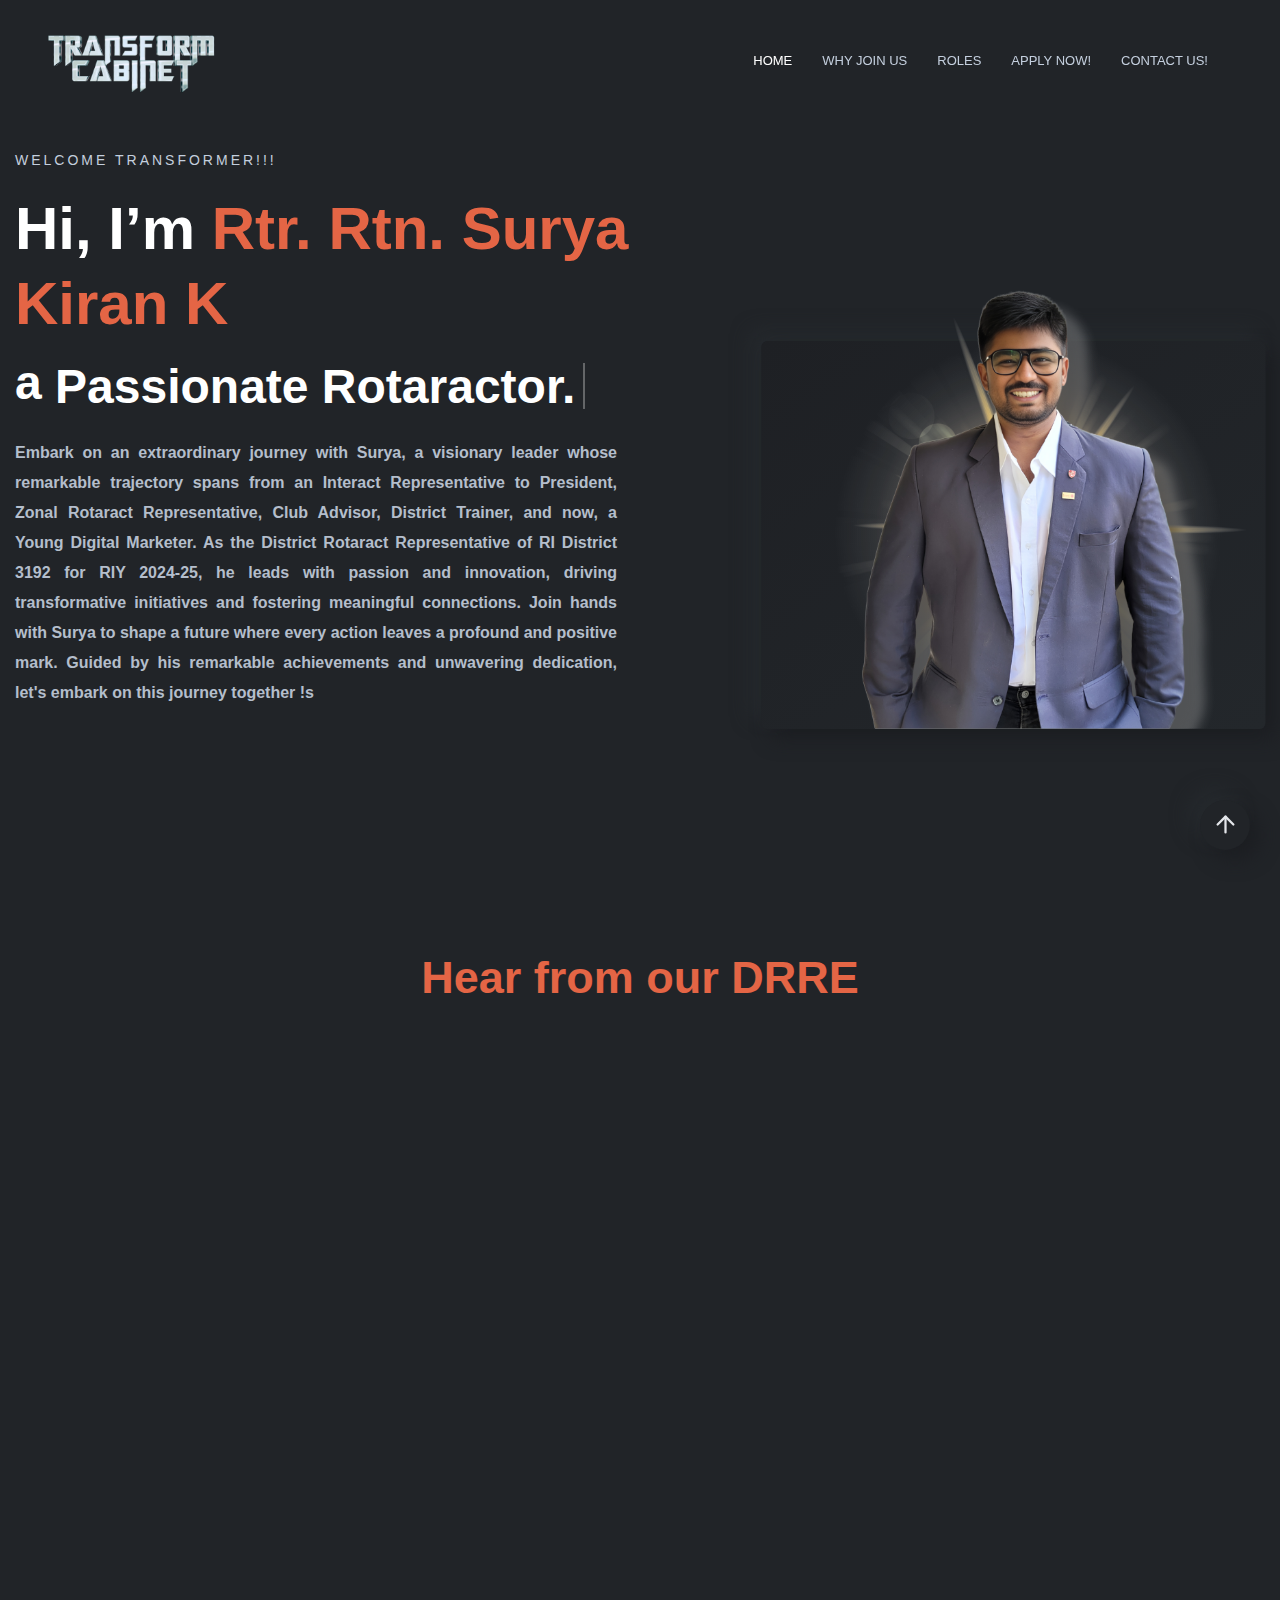
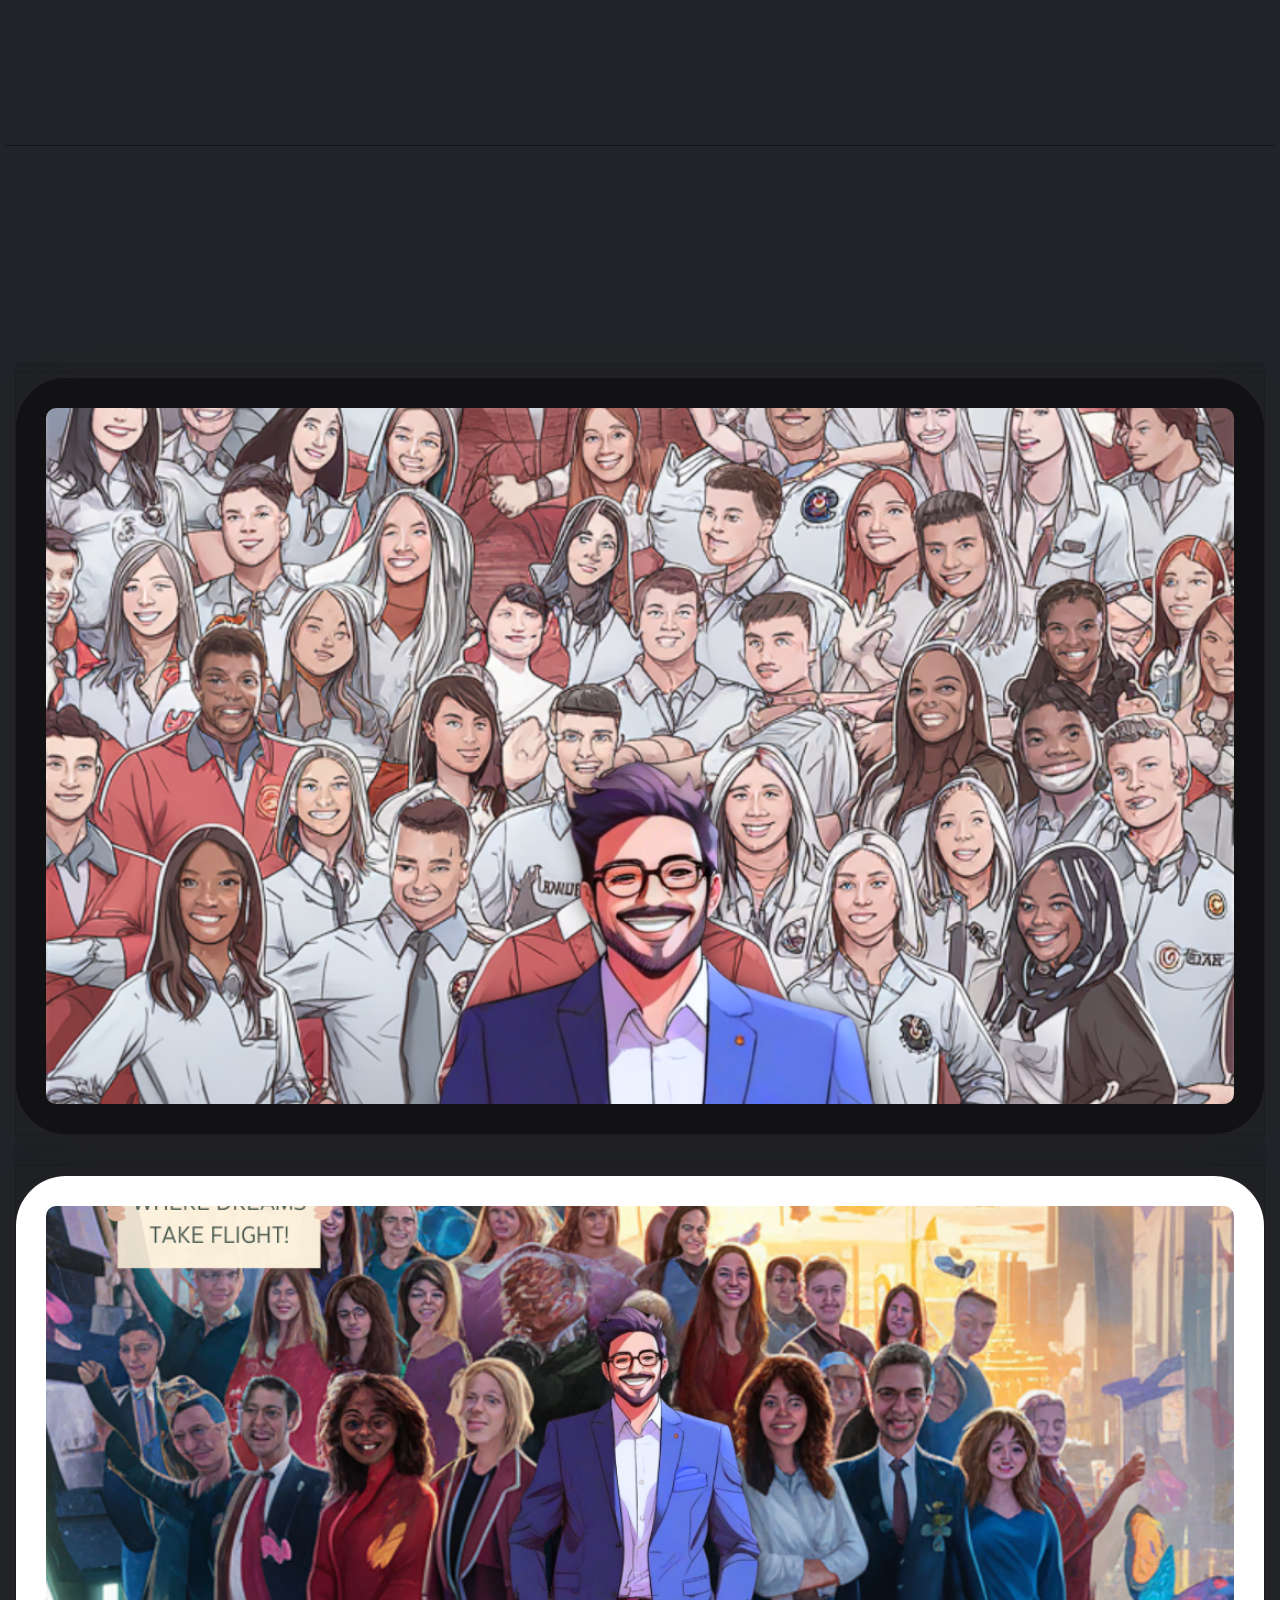
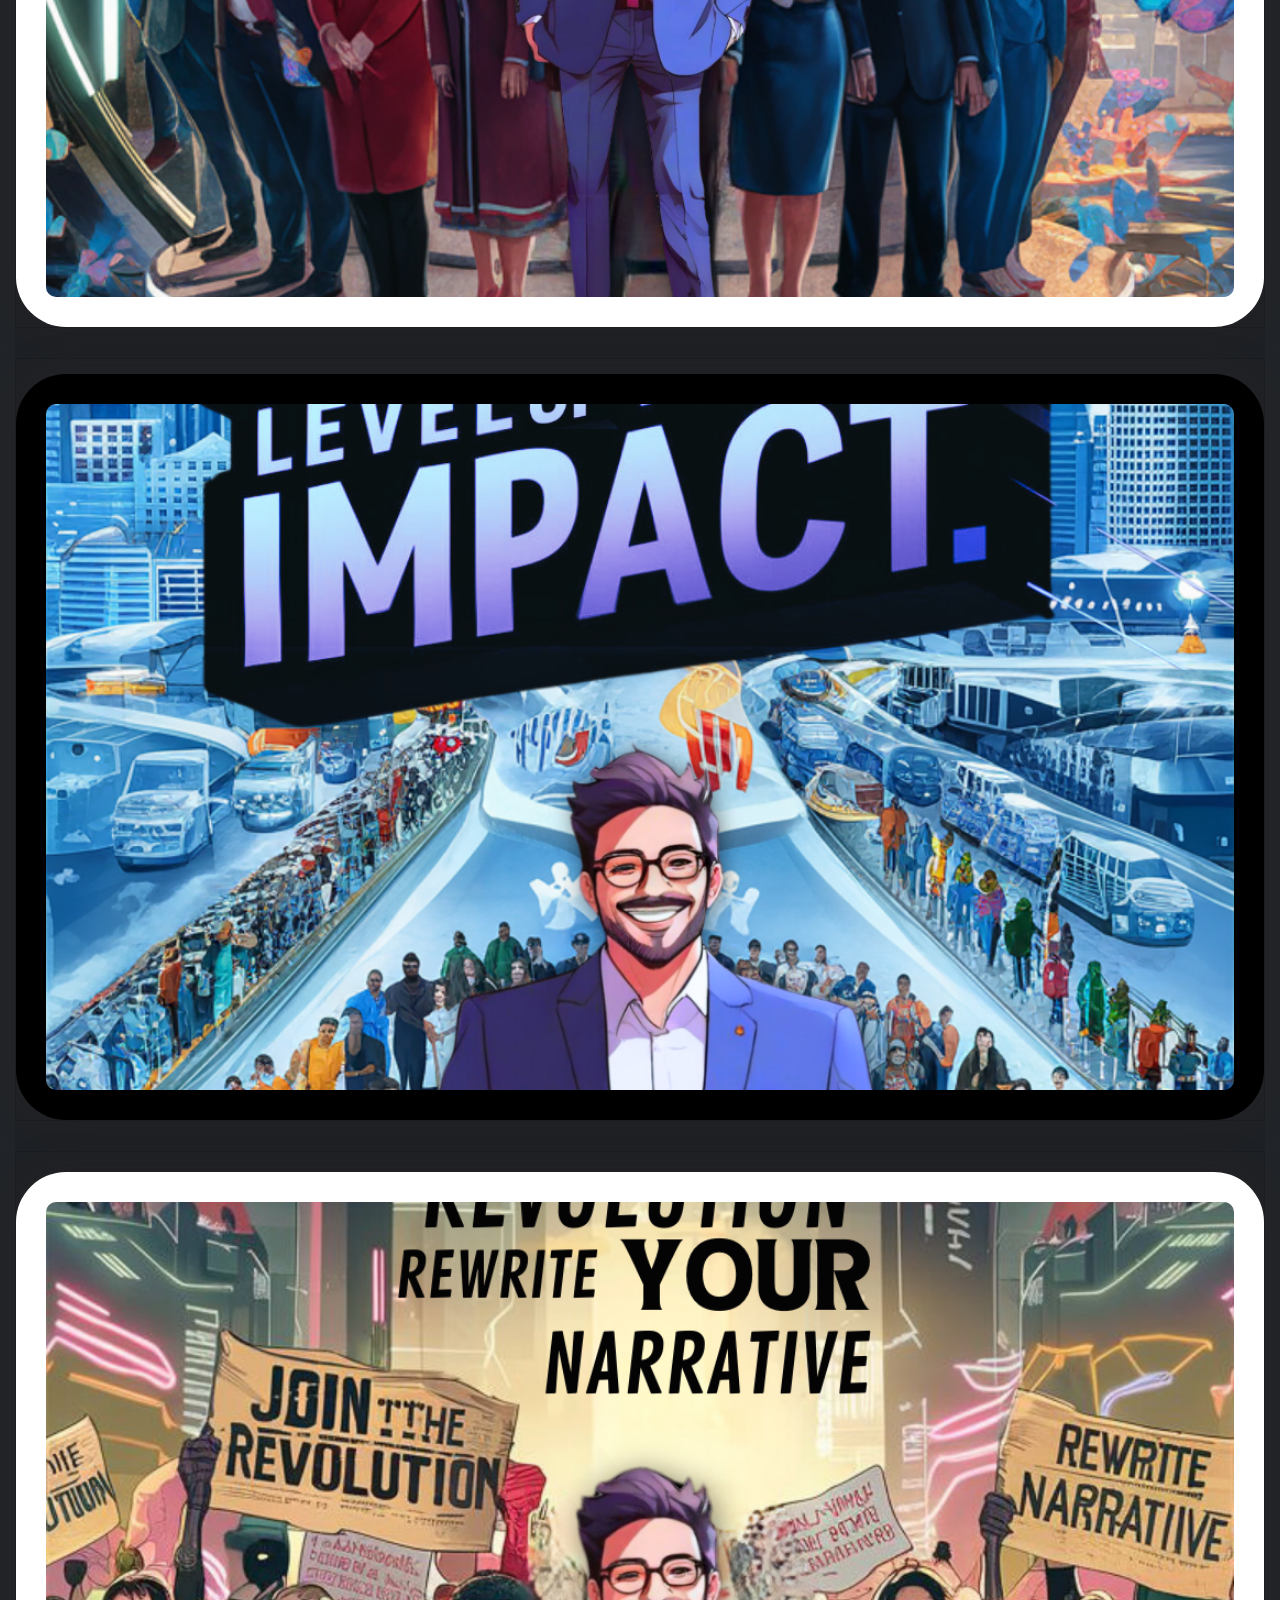
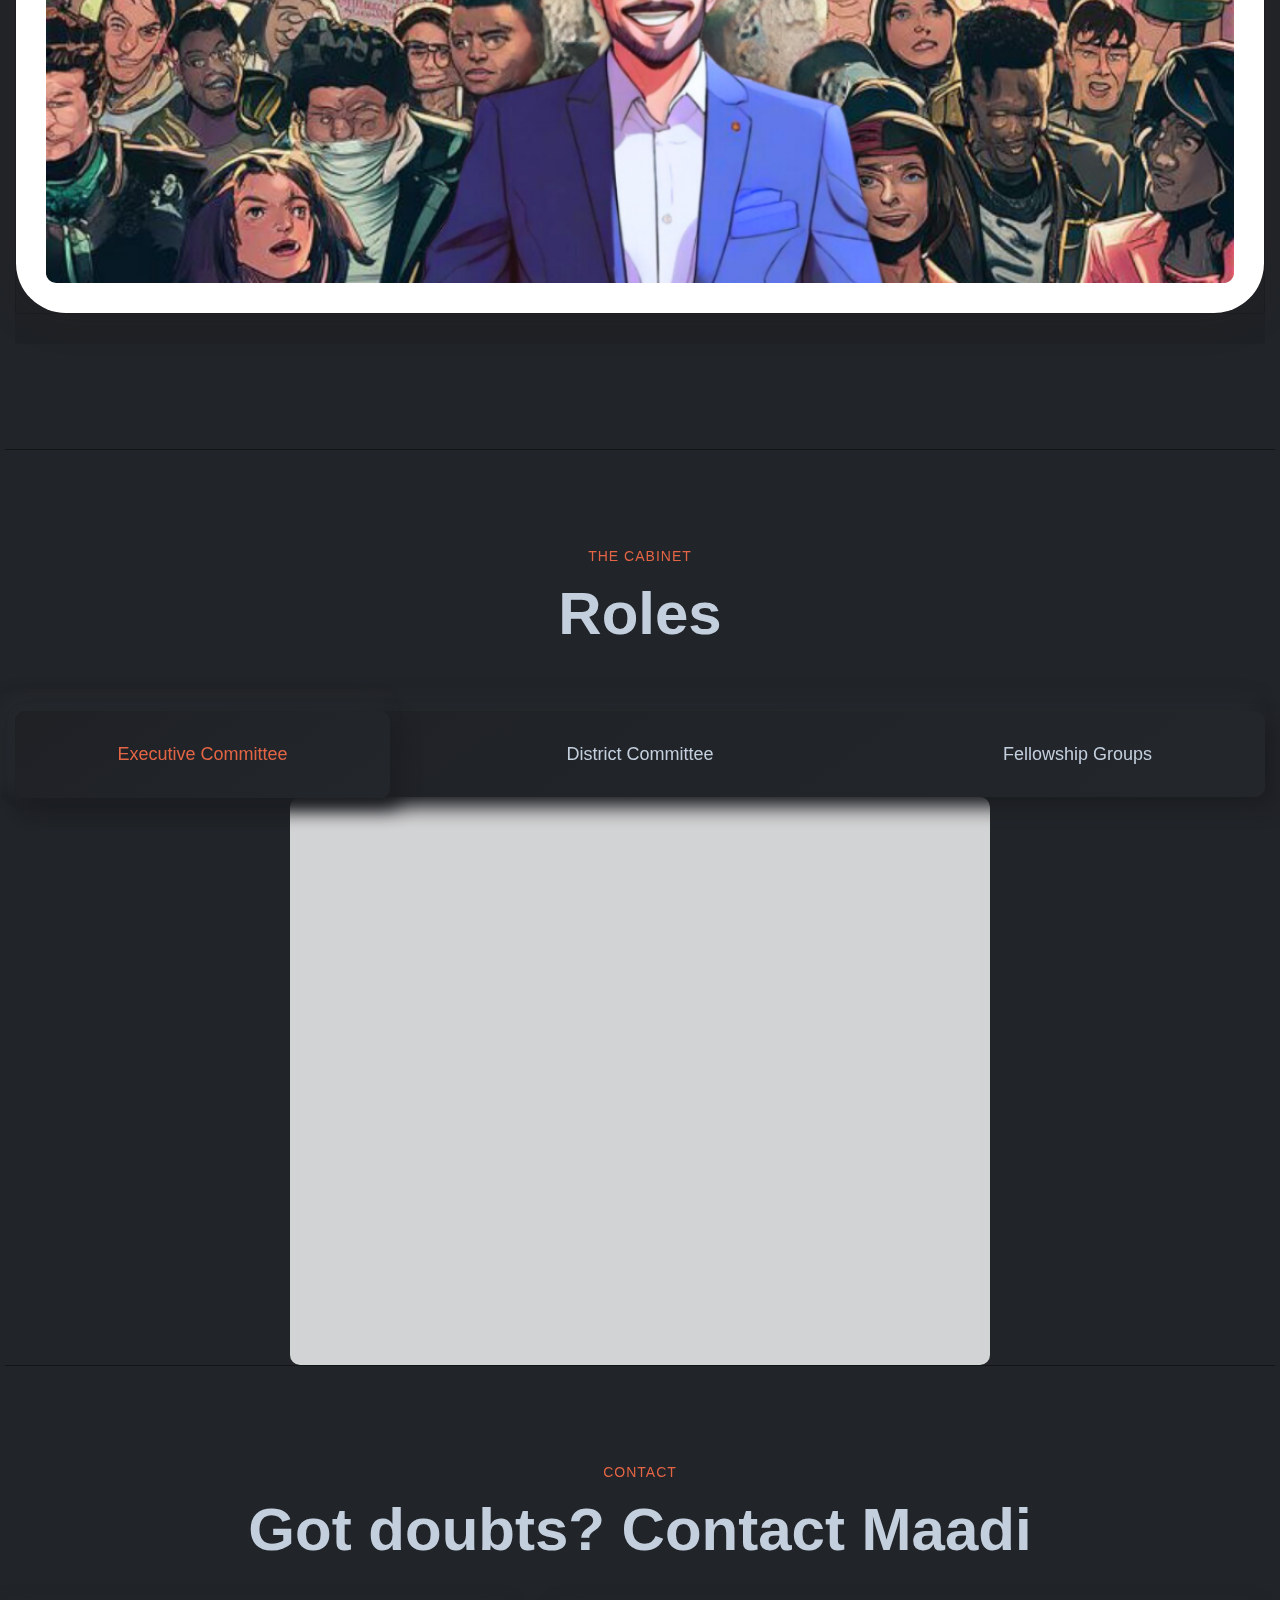
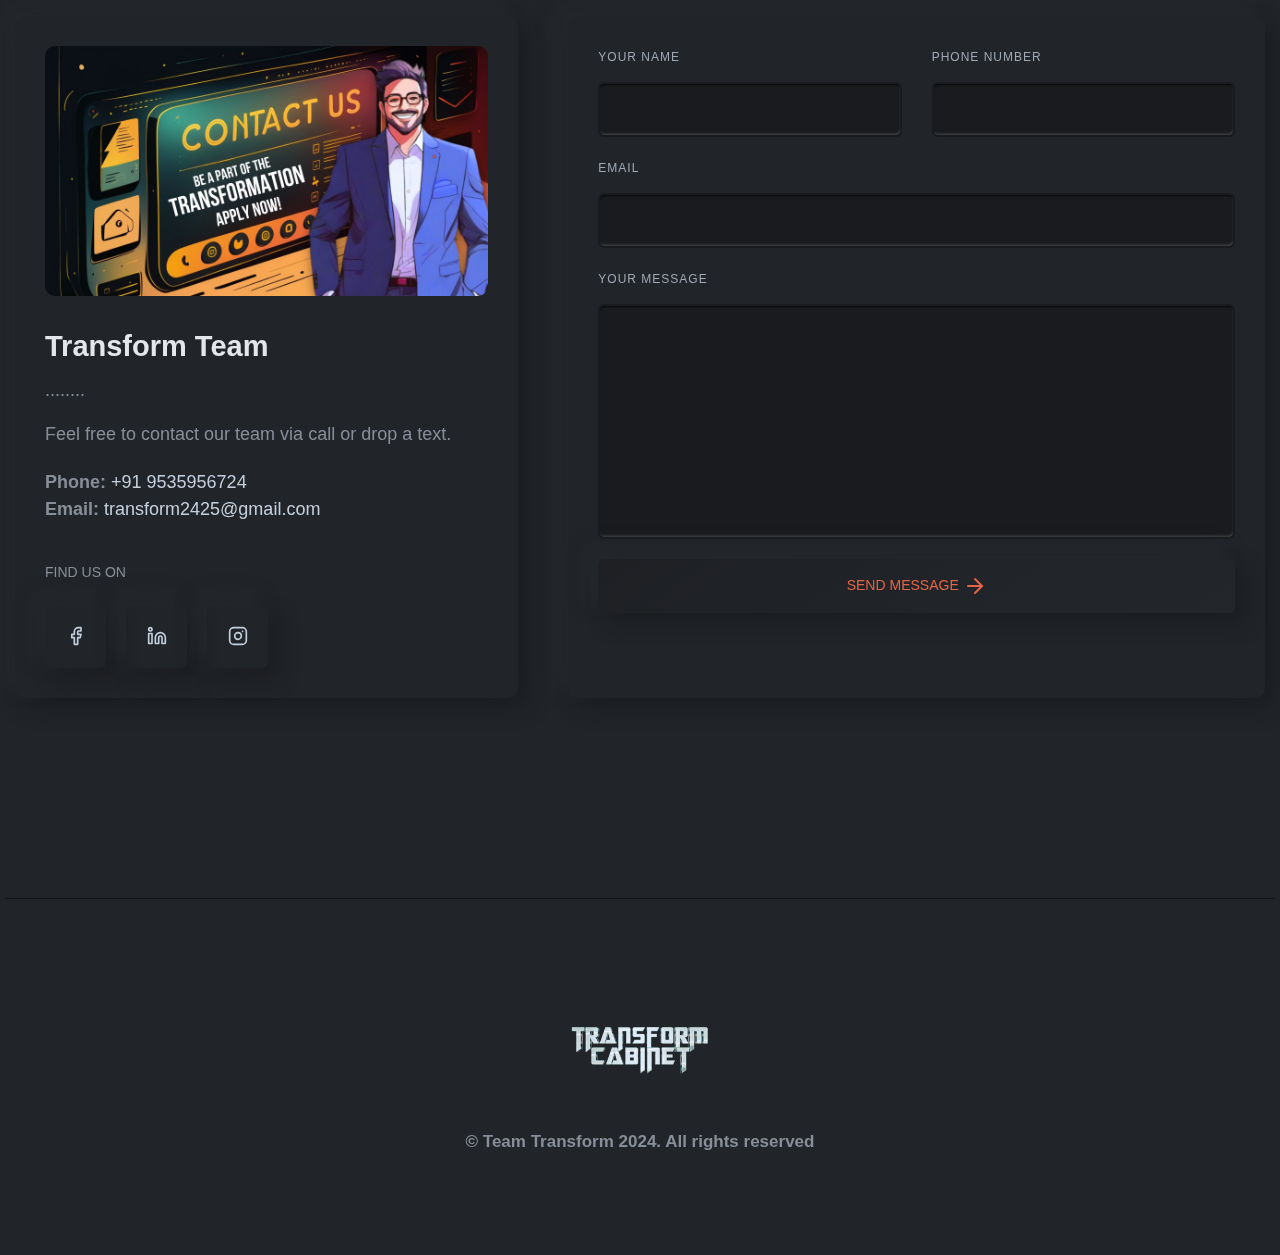
==== commit cde8b4a8: "changess" ====
--- a/index.html
+++ b/index.html
@@ -155,11 +155,9 @@
                                     </h1>
 
                                     <div>
-                                        <p class="description">Embark on an extraordinary journey with Surya, a visionary leader who has left an 
-                                            indelible mark as ZRR, President, Interact Representative, club advisor, district trainer, and young 
-                                            digital marketer. As DRR for RY 2024-25, he continues to lead with passion and innovation, driving 
-                                            transformative initiatives and fostering meaningful connections. Join hands with Surya to shape a future 
-                                            where every action leaves a profound and positive mark, guided by his remarkable achievements and unwavering dedication.</p>
+                                        <p class="description" style="text-align: justify;">Embark on an extraordinary journey with Surya, a visionary leader whose remarkable trajectory spans from an Interact Representative to President, Zonal Rotaract Representative, Club Advisor, District Trainer, and now, a Young Digital Marketer. As the District Rotaract Representative of RI District 3192 for RIY 2024-25, he leads with passion and innovation, driving transformative initiatives and fostering meaningful connections.
+
+                                            Join hands with Surya to shape a future where every action leaves a profound and positive mark. Guided by his remarkable achievements and unwavering dedication, let's embark on this journey together !s</p>
                                     </div>
                                 </div>
                             </div>
@@ -288,7 +286,9 @@
 Chart the course for efficient documentation and processes.
 Collaborate with team members to maintain an organized crew.
 Transform administrative challenges into a symphony of efficiency.
-   * Mission: Captain administrative harmony, navigating the ship of Rotaract with precision.
+<br> 
+<br>    
+                                Mission: Captain administrative harmony, navigating the ship of Rotaract with precision.
            </h13>
                         </span>
                     </div>
@@ -313,7 +313,8 @@
 Ensure the flawless execution of events and initiatives.
 Collaborate with team members for a harmonious workflow.
 Transform operational challenges into a symphony of smooth execution.
-   * Mission: Choreograph the operational dance, ensuring the harmonious flow of Rotaract activities.
+    <br> 
+                                Mission: Choreograph the operational dance, ensuring the harmonious flow of Rotaract activities.
 </h13>
 </span>
 </div>
@@ -337,7 +338,8 @@
 Spin engaging narratives for events and initiatives.
 Collaborate with team members to enhance the magic of communication.
 Transform messages into a symphony of resonance.
-   * Mission: Conjure impactful communication, turning words into a magical instrument for Rotaract influence.</h13>
+    <br> 
+                                Mission: Conjure impactful communication, turning words into a magical instrument for Rotaract influence.</h13>
 </span>
 </div>
 </div>
@@ -361,7 +363,8 @@
 Amplify messages through social media and other mystical channels.
 Collaborate with team members to enhance communication spells.
 Transform communication into a symphony that echoes across diverse platforms.
-   * Mission: Enchant the voice of Rotaract, turning messages into a resounding chorus of impact.
+    <br> 
+                                Mission: Enchant the voice of Rotaract, turning messages into a resounding chorus of impact.
 </h13>
 </span>
 </div>
@@ -385,7 +388,8 @@
 Ensure the magical accuracy and timeliness of reporting processes.
 Collaborate with team members to provide valuable insights with a touch of magic.
 Transform data into a rhapsody of informative reports.
-   * Mission: Orchestrate the reporting symphony, providing the team with magical insights for strategic Rotaract decisions.
+    <br> 
+                                Mission: Orchestrate the reporting symphony, providing the team with magical insights for strategic Rotaract decisions.
 </h13>
 </span>
 </div>
@@ -410,7 +414,8 @@
 Collaborate with stakeholders to enact positive changes.
 Orchestrate impactful collaborations that drive transformation.
 Enable global networks for sustainable change.
-   * Mission: Forge alliances, amplify impact, and resonate as a key player in the Rotaract partnership symphony.
+    <br> 
+                                Mission: Forge alliances, amplify impact, and resonate as a key player in the Rotaract partnership symphony.
 </h13>
 </span>
 </div>
@@ -434,7 +439,8 @@
 Ensure smooth logistics and adherence to timelines.
 Collaborate with the  team to enhance operational efficiency.
 Transform plans into flawlessly executed Rotaract performances.
-   * Mission: Conduct the operational symphony, orchestrating seamless execution for the success of Rotaract endeavors.
+    <br> 
+                                Mission: Conduct the operational symphony, orchestrating seamless execution for the success of Rotaract endeavors.
 </h13>
 </span>
 </div>
@@ -459,7 +465,8 @@
 Nurture a sense of belonging and unity among Rotaract members.
 Collaborate with the team to enhance the fellowship experience.
 Transform gatherings into memorable moments of Rotaract unity.
-   * Mission: Cultivate a spirited fellowship, where every gathering is a celebration of Rotaract unity.</h13>
+    <br> 
+                                Mission: Cultivate a spirited fellowship, where every gathering is a celebration of Rotaract unity.</h13>
 </span>
 </div>
 </div>
@@ -482,7 +489,8 @@
 Enhance the overall event experience for lasting impressions.
 Cultivate impactful connections through curated gatherings.
 Facilitate the seamless transformation of vision into event reality.
-   * Mission: Elevate engagement through thoughtfully designed avenues and events, fostering meaningful connections.
+    <br> 
+                                Mission: Elevate engagement through thoughtfully designed avenues and events, fostering meaningful connections.
 </h13>
 </span>
 </div>
@@ -504,7 +512,8 @@
                  <h5 style="color: black;">Responsibilities</h5>
                             <h13>
                 Guard the club's treasure chest wisely, craft budgets that inspire, and wield reports that inform with laser-sharp accuracy.
-   * Mission: Secure financial stability, unlock the power of responsible spending, and make financial clarity your legacy.
+    <br> 
+                                Mission: Secure financial stability, unlock the power of responsible spending, and make financial clarity your legacy.
 </h13>
 </span>
 </div>
@@ -525,7 +534,8 @@
                 <h5 style="color: black;">Responsibilities</h5>
                             <h13>
                 Maintain order with a firm yet graceful hand, ensure respectful discussions, and keep meetings flowing like a well-oiled machine (minus the oil, please).
-   * Mission: Uphold order with a smile, conduct discussions with diplomacy, and create a space where everyone thrives.
+    <br> 
+                                Mission: Uphold order with a smile, conduct discussions with diplomacy, and create a space where everyone thrives.
 </h13>
 </span>
 </div>
@@ -547,7 +557,8 @@
                  <h5 style="color: black;">Responsibilities</h5>
                             <h13>
                 Capture hearts with words, translate complex ideas into engaging content, and make the newsletter the go-to source for Rotaract news.
-                   * Mission: Inform, inspire, and amplify the Rotaract story, leaving a lasting mark with every captivating sentence.</h13>
+                    <br> 
+                                Mission: Inform, inspire, and amplify the Rotaract story, leaving a lasting mark with every captivating sentence.</h13>
             </span>
             </div>
             </div>
@@ -567,7 +578,8 @@
                 <h5 style="color: black;">Responsibilities</h5>
                             <h13>
                 Be the voice of Rotaract, build bridges with communities near and far, and leverage social media to spread the word like a digital wildfire (controlled, of course!).
-   * Mission: Connect, amplify, and ignite: connect Rotaract to the world, amplify its impact, and ignite passion in every heart.</h13>
+    <br> 
+                                Mission: Connect, amplify, and ignite: connect Rotaract to the world, amplify its impact, and ignite passion in every heart.</h13>
 </span>
 </div>
 </div>
@@ -588,7 +600,8 @@
                  <h5 style="color: black;">Responsibilities</h5>
                             <h13>
                 Shape the visual identity, craft compelling narratives, and ensure everyone sees Rotaract in the best light possible.
-                   * Mission: Build a powerful image, tell a story that resonates, and make Rotaract a symbol of positive change.</h13>
+                    <br> 
+                                Mission: Build a powerful image, tell a story that resonates, and make Rotaract a symbol of positive change.</h13>
             </span>
         </div>
     </div>
@@ -608,7 +621,8 @@
                 <h5 style="color: black;">Responsibilities</h5>
                             <h13>
                 Foster collaboration between clubs, represent your zone with pride, and be the spark that ignites Rotaract energy across the region.
-   * Mission: Connect, empower, and inspire: connect clubs, empower Rotaractors, and inspire a zone that thrives on collaboration.
+    <br> 
+                                Mission: Connect, empower, and inspire: connect clubs, empower Rotaractors, and inspire a zone that thrives on collaboration.
 </h13>
 </span>
 </div>
@@ -630,7 +644,8 @@
                  <h5 style="color: black;">Responsibilities</h5>
                             <h13>
                 Maintain meticulous records, ensure clear communication between clubs and officials, and be the information hub for your zone.
-                   * Mission: Organize, inform, and connect: organize records with precision, inform everyone effectively, and connect clubs through seamless communication.</h13>
+                    <br> 
+                                Mission: Organize, inform, and connect: organize records with precision, inform everyone effectively, and connect clubs through seamless communication.</h13>
             </span>
             </div>
             </div>
@@ -650,7 +665,8 @@
                 <h5 style="color: black;">Responsibilities</h5>
                             <h13>
                 Identify community needs, design impactful projects, and mobilize Rotaractors to make a positive change.
-   * Mission: Serve, empower, and impact: serve your community with passion, empower Rotaractors to be changemakers, and leave a lasting impact that inspires others.
+    <br> 
+                                Mission: Serve, empower, and impact: serve your community with passion, empower Rotaractors to be changemakers, and leave a lasting impact that inspires others.
 </h13>
 </span>
 </div>
@@ -671,7 +687,8 @@
                         <span class="card-content1">
                  <h5 style="color: black;">Responsibilities</h5>
                             <h13> Foster a positive and engaging club environment, empower Rotaractors to take on leadership roles, and organize events that keep the club spirit alive and kicking.
-                   * Mission: Empower, engage, and inspire: empower Rotaractors to become leaders, engage them in meaningful activities, and inspire them to reach their full potential.</h13>
+                    <br> 
+                                Mission: Empower, engage, and inspire: empower Rotaractors to become leaders, engage them in meaningful activities, and inspire them to reach their full potential.</h13>
             </span>
             </div>
             </div>
@@ -691,7 +708,8 @@
                 <h5 style="color: black;">Responsibilities</h5>
                             <h13>
                 Connect with Rotaractors internationally, develop and implement international service projects, and promote cultural understanding and collaboration.
-   * Mission: Connect, collaborate, and impact: connect Rotaractors across borders, collaborate on meaningful projects, and make a positive impact on the world.</h13>
+    <br> 
+                                Mission: Connect, collaborate, and impact: connect Rotaractors across borders, collaborate on meaningful projects, and make a positive impact on the world.</h13>
 </span>
 </div>
 </div>
@@ -712,7 +730,8 @@
                  <h5 style="color: black;">Responsibilities</h5>
                             <h13>
                 Design and conduct professional development workshops, identify Rotaractors' needs, and provide resources and support for their growth.
-   * Mission: Equip, empower, and inspire: equip Rotaractors with valuable skills, empower them to pursue their professional goals, and inspire them to become lifelong learners.
+    <br> 
+                                Mission: Equip, empower, and inspire: equip Rotaractors with valuable skills, empower them to pursue their professional goals, and inspire them to become lifelong learners.
 </h13>
 </span>
 </div>
@@ -733,7 +752,8 @@
                 <h5 style="color: black;">Responsibilities</h5>
                             <h13>
                 Develop and maintain the district website, ensure content is fresh and engaging, and leverage digital tools to connect with Rotaractors.
-   * Mission: Create, connect, and inspire: create a visually appealing and informative website, connect Rotaracors through the digital space, and inspire them with engaging content.
+    <br> 
+                                Mission: Create, connect, and inspire: create a visually appealing and informative website, connect Rotaracors through the digital space, and inspire them with engaging content.
 </h13>
 </span>
 </div>
@@ -758,7 +778,8 @@
 Craft compelling narratives and stories for online platforms.
 Collaborate with the EC team to enhance digital presence.
 Transform online engagement into a digital symphony.
-   * Mission: Weave the digital tapestry of Rotaract, telling stories that resonate and reverberate across online realms.</</h13>
+    <br> 
+                                Mission: Weave the digital tapestry of Rotaract, telling stories that resonate and reverberate across online realms.</</h13>
 </span>
 </div>
 </div>
@@ -781,7 +802,8 @@
 Foster leadership development and skill enhancement.
 Collaborate with the other teams to align training with organizational goals.
 Transform potential into impactful leadership skills.
-   * Mission: Illuminate the path of leadership, empowering Rotaract members for a brighter future.
+    <br> 
+                                Mission: Illuminate the path of leadership, empowering Rotaract members for a brighter future.
 </h13>
 </span>
 </div>
@@ -805,7 +827,8 @@
 Cultivate a welcoming and inclusive environment.
 Collaborate with the other teams to enhance membership experiences.
 Transform new members into lifelong Rotaractors.
-   * Mission: Cultivate a vibrant Rotaract family, where every member feels valued and connected.
+    <br> 
+                                Mission: Cultivate a vibrant Rotaract family, where every member feels valued and connected.
 </h13>
 </span>
 </div>
@@ -829,7 +852,8 @@
 Develop strategies to expand our reach and impact.
 Foster partnerships for sustainable organizational growth.
 Transform challenges into opportunities for advancement.
-   * Mission: Navigate the course of growth, charting a path for sustained and impactful expansion.
+    <br> 
+                                Mission: Navigate the course of growth, charting a path for sustained and impactful expansion.
 </h13>
 </span>
 </div>
@@ -854,7 +878,8 @@
                 Identify and nurture innovative projects within the organization.
                 Foster a culture that encourages risk-taking and creativity.
                 Transform ideas into actionable initiatives for positive change.
-                   * Mission: Ignite the entrepreneurial spirit, catalyzing innovation for transformative impact.
+                    <br> 
+                                Mission: Ignite the entrepreneurial spirit, catalyzing innovation for transformative impact.
                </h13>
                         </span>
                     </div>
@@ -878,7 +903,8 @@
 Cultivate partnerships for sustainable project funding.
 Ensure responsible allocation of resources for maximum impact.
 Transform financial support into tangible, positive change.
-   * Mission: Safeguard and leverage resources for sustainable, impactful initiatives.
+    <br> 
+                                Mission: Safeguard and leverage resources for sustainable, impactful initiatives.
 </h13>
 </span>
 </div>
@@ -903,7 +929,8 @@
 Provide mentorship and support to Interact members.
 Foster a sense of continuity in service and leadership.
 Transform young enthusiasm into a lifelong commitment to service.
-   * Mission: Bridge the gap between Rotaract and Interact, nurturing the spirit of service across generations.
+    <br> 
+                                Mission: Bridge the gap between Rotaract and Interact, nurturing the spirit of service across generations.
 </h13>
 </span>
 </div>
@@ -951,7 +978,8 @@
                 Align Rotaract initiatives with corporate social responsibility goals.
                 Advocate for sustainable and impactful corporate contributions.
                 Transform corporate support into meaningful community change.
-                   * Mission: Harness the power of corporate responsibility, amplifying our impact for a better world
+                    <br> 
+                                Mission: Harness the power of corporate responsibility, amplifying our impact for a better world
                </h13>
                         </span>
                     </div>
@@ -974,7 +1002,8 @@
                 Advocate for equity in all aspects of Rotaract activities.
                 Create an environment that celebrates diverse voices.
                 Transform inclusivity into a cornerstone of our organizational culture.
-                   * Mission: Champion diversity, equity, and inclusion, building a Rotaract family where everyone belongs.
+                    <br> 
+                                Mission: Champion diversity, equity, and inclusion, building a Rotaract family where everyone belongs.
            </h13>
                         </span>
                     </div>
@@ -1016,6 +1045,7 @@
                                 Ensure accurate budgeting and financial planning.
                                 Collaborate with the EC to ensure fiscal responsibility.
                                 Transform numbers into a symphony of financial success.
+                                <br> 
                                 Mission: Conduct a financial symphony, ensuring the harmony of our Rotaract District's fiscal health.
                                                                                                 </h13>
                                                                 </span>
@@ -1042,6 +1072,7 @@
                                 Nurture relationships with sponsors for mutual benefits.
                                 Collaborate with the EC to enhance sponsorship value.
                                 Transform handshakes into enduring partnerships.
+                                <br> 
                                 Mission: Cultivate partnerships, creating a symphony of support for our Rotaract endeavors.
                                                                                                 </h13>
                                                                 </span>
@@ -1068,6 +1099,7 @@
                                 Ensure smooth proceedings and adherence to protocols.
                                 Collaborate with the EC to guarantee event success.
                                 Transform chaos into a well-orchestrated event symphony.
+                                <br> 
                                 Mission: Maintain order and orchestrate seamless events for an unforgettable Rotaract experience.
                                                                                                 </h13>
                                                                 </span>
@@ -1092,6 +1124,7 @@
                                 Mobilize Rotaract members for impactful community projects.
                                 Collaborate with the EC to align initiatives with community needs.
                                 Transform compassion into tangible community change.
+                                <br> 
                                 Mission: Lead the charge in community service, creating a symphony of positive impact.
 </h13>                                                                                                
 </span>
@@ -1118,6 +1151,7 @@
                                 Foster a sense of belonging and camaraderie among members.
                                 Collaborate with the EC to enhance the club experience.
                                 Transform meetings into a lively and vibrant club symphony.
+                                <br> 
                                 Mission: Cultivate a spirited club environment, where each meeting is a celebration of Rotaract unity.                                                                </h13>
                                                                 </span>
                                                                 </div>
@@ -1143,6 +1177,7 @@
                                 Facilitate partnerships with Rotaract clubs worldwide.
                                 Collaborate with the EC to integrate global perspectives.
                                 Transform borders into bridges for international collaboration.
+                                <br> 
                                 Mission: Connect our district with the world, creating a symphony of global impact through international service.
 </h13>                                                                </span>
                                                                 </div>
@@ -1168,6 +1203,7 @@
                                 Facilitate mentorship programs for Rotaract members.
                                 Collaborate with the EC to align initiatives with career goals.
                                 Transform career aspirations into a professional development symphony.
+                                <br> 
                                 Mission: Shape Rotaract careers through professional development, creating a harmonious blend of skills and aspirations.
                                 
 </h13>                                                                </span>
@@ -1194,6 +1230,7 @@
                                 Implement digital solutions for streamlined communication.
                                 Collaborate with the EC for tech-driven enhancements.
                                 Transform online presence into a symphony of digital excellence.
+                                <br> 
                                 Mission: Elevate our digital footprint, creating a seamless and innovative online Rotaract experience.                                
 </h13>                                                                </span>
                                                                 </div>
@@ -1219,6 +1256,7 @@
                                 Collaborate with the EC to enhance visual storytelling.
                                 Capture moments that reflect the vibrancy of Rotaract activities.
                                 Transform events into a visual symphony, weaving stories that leave a lasting impact.
+                                <br> 
                                 Mission: Capture the heartbeat of Rotaract through the lens, creating a visual symphony that tells our vibrant story.
 </h13></span>
 </div>
@@ -1241,6 +1279,7 @@
                                                                     <h5 style="color: black;">Responsibilities</h5>
                             <h13>
                                 Transform frames into timeless narratives. Your snapshots will immortalize the transformative joy, impact, and camaraderie of our journey.
+                                <br> 
                                 Mission: Transform frames, echo impact.
 </h13></span>
 </div>
@@ -1263,6 +1302,7 @@
                                                                     <h5 style="color: black;">Responsibilities</h5>
                             <h13>
                                 Transform ideas into animated masterpieces. Animate the heartbeat of Rotaract, creating visual symphonies that transform our dynamic spirit into digital magic.
+                                <br> 
                                 Mission: Transform joy, lead with art.
 </h13></span>
 </div>
@@ -1285,6 +1325,7 @@
                                                                     <h5 style="color: black;">Responsibilities</h5>
                             <h13>
                                 Transform static visuals into dynamic wonders. Craft visual symphonies that enhance Rotaract's digital presence, creating an immersive experience that transforms perceptions.
+                                <br> 
                                 Mission: Design dynamism, echo impact.
 </h13></span>
 </div>
@@ -1307,6 +1348,7 @@
                                                                     <h5 style="color: black;">Responsibilities</h5>
                             <h13>
                                 Transform concepts into visual poetry. Your art will be the transformative face of our mission, turning ideas into impactful and visually stunning representations.
+                                <br> 
                                 Mission: Design impact, color service.                                
 </h13></span>
 </div>
@@ -1329,7 +1371,8 @@
                                                                     <h5 style="color: black;">Responsibilities</h5>
                             <h13>
                                 Transform moments into cinematic masterpieces. Weave together transformative narratives that amplify the impact of Rotaract's journey.
-Mission: Edit stories, amplify transformative impact.                                
+<br> 
+                                Mission: Edit stories, amplify transformative impact.                                
 </h13></span>
 </div>
 </div>
@@ -1351,6 +1394,7 @@
                                                                     <h5 style="color: black;">Responsibilities</h5>
                             <h13>
                                 Transform digital experiences into joyful journeys. Create user experiences that transform the way individuals navigate, blending aesthetics with functionality for a seamless and transformative interaction.
+                                <br> 
                                 Mission: Craft joy, design transformative impact.                               
 </h13></span>
 </div>
@@ -1373,6 +1417,7 @@
                                                                     <h5 style="color: black;">Responsibilities</h5>
                             <h13>
                                 Transform ideas into enchanting tales. Infuse creativity into Rotaract's stories through various mediums, creating transformative narratives that amplify our impact.
+                                <br> 
                                 Mission: Create magic, spread transformative joy.
 </h13></span>
 </div>
@@ -1395,6 +1440,7 @@
                                                                     <h5 style="color: black;">Responsibilities</h5>
                             <h13>
                                 Transform thoughts into impactful messages. Articulate the spirit of service, leadership, and friendship, using words that resonate and transform perceptions.
+                                <br> 
                                 Mission: Pen transformative impact, articulate joy.
 </h13></span>
 </div>
@@ -1417,6 +1463,7 @@
                                                                     <h5 style="color: black;">Responsibilities</h5>
                             <h13>
                                 Transform strategies into impactful campaigns. Strategize and execute initiatives that amplify Rotaract's online presence, transforming engagement and impact.
+                                <br> 
                                 Mission: Launch transformative impact, navigate joy.                                
 </h13></span>
 </div>
@@ -1439,6 +1486,7 @@
                                                                     <h5 style="color: black;">Responsibilities</h5>
                             <h13>
                                 Transform concepts into strategic narratives. Plan and execute storytelling blueprints, leveraging insights to transform how Rotaract  communicates its mission.
+                                <br> 
                                 Mission: Architect transformative impact, strategize joy
 </h13></span>
 </div>
@@ -1461,6 +1509,7 @@
                                                                     <h5 style="color: black;">Responsibilities</h5>
                             <h13>
                                 Transform ideas into compelling messages. Craft messages that resonate and transform perceptions, echoing Rotaract’s values with clarity and impact.
+                                <br> 
                                 Mission: Weave transformative impact, echo joy.
 </h13></span>
 </div>
@@ -1483,6 +1532,7 @@
                                                                     <h5 style="color: black;">Responsibilities</h5>
                             <h13>
                                 Transform posts into impactful stories. Curate a vibrant online presence that transforms engagement, reflecting the energy and impact of Rotaract’s transformative journey.
+                                <br> 
                                 Mission: Paint transformative impact, curate joy.                                
 </h13></span>
 </div>
@@ -1505,6 +1555,7 @@
                                                                     <h5 style="color: black;">Responsibilities</h5>
                             <h13>
                                 Transform possibilities into realities. Explore innovative AI integrations that transform Rotaract projects, making our impact smarter, more efficient, and more transformative.
+                                <br> 
                                 Mission: Infuse transformative brilliance, AI impact.
 </h13></span>
 </div>
@@ -1527,6 +1578,7 @@
                                                                     <h5 style="color: black;">Responsibilities</h5>
                             <h13>
                                 Transform stories into auditory masterpieces. Add aural magic to our narratives, creating an unforgettable audio experience that transforms emotions and amplifies our transformative journey.
+                                <br> 
                                 Mission: Compose transformative impact, echo joy.
 </h13></span>
 </div>
@@ -1564,7 +1616,7 @@
                             <h5 style="color: black;">Responsibilities</h5>
                             <h13>
                                 As the Dance Dynamo Fellowship Chair, you'll choreograph electrifying events, coordinate dance-offs, and ensure every member finds their groove.
-                                🌟 Mission Statement: "Spin, twirl, and boogie your way into Dance Dynamo, where every step is a beat, and together, we compose the symphony of rhythm!"</h13>
+                                <br>Mission Statement: "Spin, twirl, and boogie your way into Dance Dynamo, where every step is a beat, and together, we compose the symphony of rhythm!"</h13>
                                                                 </span>
                                                                 </div>
                                                                 </div>
@@ -1585,7 +1637,7 @@
                         <span class="card-content1">
                             <h5 style="color: black;">Responsibilities</h5>
                             <h13>As the Movie Maestro Fellowship Chair, your responsibilities include curating movie nights, hosting film discussions, and transforming Rotaract into a living, breathing screenplay.
-                                🌟 Mission Statement: "Embark on a cinematic journey with Movie Maestro, where every frame is a story waiting to unfold, and our Rotaract script is written with reels of friendship!"
+                                <br>Mission Statement: "Embark on a cinematic journey with Movie Maestro, where every frame is a story waiting to unfold, and our Rotaract script is written with reels of friendship!"
                                 </h13>
                                                                 </span>
                                                                 </div>
@@ -1608,7 +1660,7 @@
                                                                     <h5 style="color: black;">Responsibilities</h5>
                             <h13>
                                 As the Wildlife Wizard Fellowship Chair, you'll organize eco-friendly initiatives, plan wild escapades, and lead the charge in making Rotaract an advocate for wildlife conservation.
-                                🌟 Mission Statement: "Join Wildlife Wizard and let's roar together for the wild. In our jungle, every Rotaractor is a protector, and each adventure leaves a footprint of conservation!"
+                                <br>Mission Statement: "Join Wildlife Wizard and let's roar together for the wild. In our jungle, every Rotaractor is a protector, and each adventure leaves a footprint of conservation!"
                                 </h13>
                                                                 </span>
                                                                 </div>
@@ -1628,7 +1680,7 @@
                         <span class="card-content1">
                             <h5 style="color: black;">Responsibilities</h5>
                             <h13>As the Sports Sultan Fellowship Chair, you're responsible for organizing tournaments, fostering friendly competition, and ensuring every Rotaractor feels the victory vibe.
-                                🌟 Mission Statement: "In Sports Sultan, we play as one, win as one, and celebrate every goal, basket, and victory as a testament to the power of sportsmanship in Rotaract!"</h13>
+                                <br>Mission Statement: "In Sports Sultan, we play as one, win as one, and celebrate every goal, basket, and victory as a testament to the power of sportsmanship in Rotaract!"</h13>
                                                                 </span>
                                                                 </div>
                                                                 </div>
@@ -1650,7 +1702,7 @@
                         <span class="card-content1">
                                                                     <h5 style="color: black;">Responsibilities</h5>
                             <h13>As the Photography Picasso Fellowship Chair, your responsibilities include framing captivating events, organizing photo walks, and turning Rotaract into a gallery of visual tales.
-                                🌟 Mission Statement: "Welcome to Photography Picasso, where every click tells a story, and together, we paint Rotaract in the vibrant hues of unforgettable memories!"
+                                <br>Mission Statement: "Welcome to Photography Picasso, where every click tells a story, and together, we paint Rotaract in the vibrant hues of unforgettable memories!"
                                 </h13>
                                                                 </span>
                                                                 </div>
@@ -1673,7 +1725,7 @@
                         <span class="card-content1">
                                                                     <h5 style="color: black;">Responsibilities</h5>
                             <h13>As the Foodie Fanatic Fellowship Chair, you'll cook up delightful events, organize food festivals, and ensure Rotaract becomes a melting pot of delicious experiences.
-                                🌟 Mission Statement: "Join Foodie Fanatic, where every bite is a journey, and together, we turn Rotaract into a delectable haven of flavors and shared culinary tales!"
+                                <br>Mission Statement: "Join Foodie Fanatic, where every bite is a journey, and together, we turn Rotaract into a delectable haven of flavors and shared culinary tales!"
                                 </h13>
                                                                 </span>
                                                                 </div>
@@ -1695,7 +1747,7 @@
                         <span class="card-content1">
                                                                     <h5 style="color: black;">Responsibilities</h5>
                             <h13>As the Theatre Tycoon Fellowship Chair, you'll host theatrical performances, organize script readings, and make Rotaract a stage for untold stories.
-                                🌟 Mission Statement: "Step into Theatre Tycoon, where every Rotaractor is a character, and every event is a stage for our shared journey through the vibrant world of drama!"
+                                <br>Mission Statement: "Step into Theatre Tycoon, where every Rotaractor is a character, and every event is a stage for our shared journey through the vibrant world of drama!"
                                 </h13>
                                                                 </span>
                                                                 </div>
@@ -1718,7 +1770,7 @@
                         <span class="card-content1">
                                                                     <h5 style="color: black;">Responsibilities</h5>
                             <h13>As the Pets' Pal Fellowship Chair, your responsibilities include organizing pet-friendly events, supporting animal welfare, and ensuring Rotaract becomes a home for all pet lovers.
-                                🌟 Mission Statement: "Join Pets' Pal, where every pawprint tells a story, and together, we create a Rotaract haven where our four-legged friends are family!"
+                                <br>Mission Statement: "Join Pets' Pal, where every pawprint tells a story, and together, we create a Rotaract haven where our four-legged friends are family!"
                                 </h13>
                                                                 </span>
                                                                 </div>
@@ -1741,7 +1793,7 @@
                         <span class="card-content1">
                                                                     <h5 style="color: black;">Responsibilities</h5>
                             <h13>As the Bookish Brainiac Fellowship Chair, you'll initiate book clubs, host author talks, and ensure Rotaract becomes a sanctuary for literary exploration.
-                                🌟 Mission Statement: "In Bookish Brainiac, every Rotaractor is a character in our shared novel, turning every page together in our adventure through the vast world of literature!</h13>
+                                <br>Mission Statement: "In Bookish Brainiac, every Rotaractor is a character in our shared novel, turning every page together in our adventure through the vast world of literature!</h13>
 </span>
 </div>
 </div>
@@ -1763,7 +1815,7 @@
                         <span class="card-content1">
                                                                     <h5 style="color: black;">Responsibilities</h5>
                             <h13>As the Travel Trailblazer Fellowship Chair, your responsibilities include planning journeys, sharing travel stories, and ensuring Rotaract becomes a community of global adventurers.
-                                🌟 Mission Statement: "Embark on Travel Trailblazer, where every Rotaractor is a global explorer, and together, we journey to the ends of the earth, making every adventure an unforgettable chapter!"
+                                <br>Mission Statement: "Embark on Travel Trailblazer, where every Rotaractor is a global explorer, and together, we journey to the ends of the earth, making every adventure an unforgettable chapter!"
                                 </h13>
 </span>
 </div>
@@ -1785,7 +1837,7 @@
                         <span class="card-content1">
                                                                     <h5 style="color: black;">Responsibilities</h5>
                             <h13>As the Badminton Boss Fellowship Chair, you'll serve up thrilling tournaments, lead on-court events, and ensure Rotaract becomes the go-to court for racquet aficionados.
-                                🌟 Mission Statement: "Join Badminton Boss, where every Rotaractor is a shuttlecock maestro, and together, we smash our way through the barriers, one game at a time!"
+                                <br>Mission Statement: "Join Badminton Boss, where every Rotaractor is a shuttlecock maestro, and together, we smash our way through the barriers, one game at a time!"
                                 </h13>
 </span>
 </div>
@@ -1807,7 +1859,7 @@
                         <span class="card-content1">
                                                                     <h5 style="color: black;">Responsibilities</h5>
                             <h13>As the Tech Trailblazer Fellowship Chair, your responsibilities include hosting tech workshops, inspiring coding competitions, and ensuring Rotaract becomes a launchpad for limitless possibilities.
-                                🌟 Mission Statement: "Step into Tech Trailblazer, where every Rotaractor is a digital pioneer, and together, we code a future where innovation knows no bounds!"
+                                <br>Mission Statement: "Step into Tech Trailblazer, where every Rotaractor is a digital pioneer, and together, we code a future where innovation knows no bounds!"
                                 </h13>
 </span>
 </div>
@@ -1830,7 +1882,7 @@
                         <span class="card-content1">
                                                                     <h5 style="color: black;">Responsibilities</h5>
                             <h13> As the Biz Buzz Fellowship Chair, you'll foster business connections, organize entrepreneurial events, and ensure Rotaract becomes a breeding ground for future tycoons.
-                                🌟 Mission Statement: "In Biz Buzz, every Rotaractor is a business luminary, turning every handshake into a deal, and together, we shape the future of business brilliance!"
+                                <br>Mission Statement: "In Biz Buzz, every Rotaractor is a business luminary, turning every handshake into a deal, and together, we shape the future of business brilliance!"
                                 </h13>
 </span>
 </div>
--- a/assets/css/style.css
+++ b/assets/css/style.css
@@ -737,7 +737,7 @@
     font-size: 1em;
     padding: 8px;
     color: #fff;
-    border: 2px solid #e46545;
+    border: 2px solid #FFD369;
     border-radius: 20px/50px;
     text-decoration: none;
     cursor: pointer;
@@ -747,11 +747,12 @@
     width: 300px;
   }
   .button1:hover {
-    background: #e46545;
+    background: #FFD369;
   }
   .h13 {
     font-size: 1em;
     text-align: center;
+    margin-bottom: 10px; 
   }
 
   .popuproles {
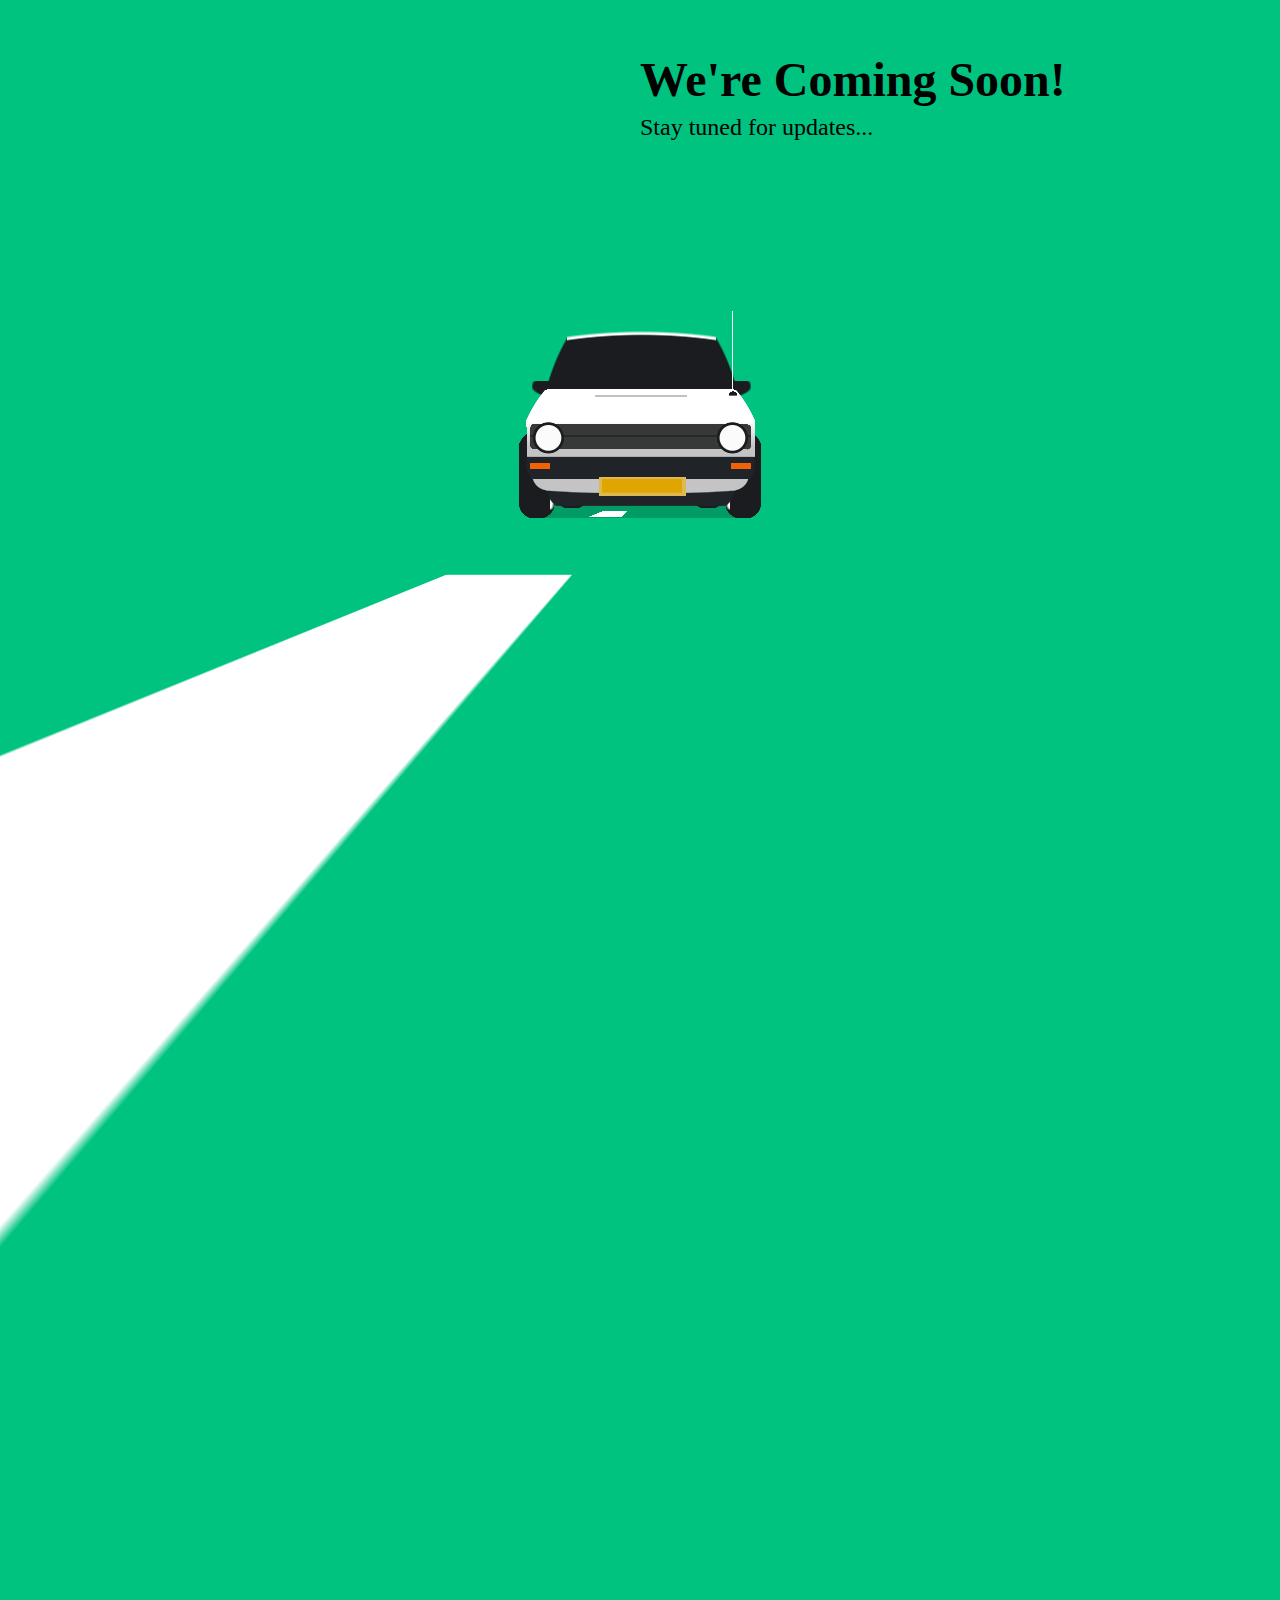
==== commit 9906a6fd: "first homepage commit" ====
--- a/index.html
+++ b/index.html
@@ -1,2096 +1,20 @@
 <!DOCTYPE html>
 <html lang="en">
+    <head>
+        <meta charset="UTF-8">
+        <meta name="viewport" content="width=device-width, initial-scale=1.0">
+        <meta http-equiv="X-UA-Compatible" content="ie=edge">
+        <title>Background animation</title>
+        <!-- <link href="https://fonts.googleapis.com/css?family=Raleway:900" rel="stylesheet"> -->
+        <link rel="stylesheet" href="assets/css/style.css">  
 
-<head>
-    <meta charset="utf-8">
-    <meta http-equiv="x-ua-compatible" content="ie=edge">
-    <title>Team Transform || Cabinet Applications</title>
-    <meta name="robots" content="noindex, follow">
-    <meta name="description" content="">
-    <meta name="viewport" content="width=device-width, initial-scale=1, shrink-to-fit=no">
-    <!-- Favicon -->
-    <link rel="shortcut icon" type="image/x-icon" href="assets/images/favicon.ico">
-    <!-- CSS 
-    ============================================ -->
-    <link rel="stylesheet" href="assets/css/vendor/bootstrap.min.css">
-    <link rel="stylesheet" href="assets/css/vendor/slick.css">
-    <link rel="stylesheet" href="assets/css/vendor/slick-theme.css">
-    <link rel="stylesheet" href="assets/css/vendor/aos.css">
-    <link rel="stylesheet" href="assets/css/plugins/feature.css">
-    <!-- Style css -->
-    <link rel="stylesheet" href="assets/css/style.css">
-</head>
-
-<body class="template-color-1 spybody" data-spy="scroll" data-target=".navbar-example2" data-offset="70">
-    <!-- Start Header -->
-    <header class="rn-header haeder-default black-logo-version header--fixed header--sticky">
-        <div class="header-wrapper rn-popup-mobile-menu m--0 row align-items-center">
-            <!-- Start Header Left -->
-            <div class="col-lg-2 col-6">
-                <div class="header-left">
-                    <div class="logo">
-                        <a href="index.html">
-                            <img src="assets/images/logo/sun.png" alt="logo"> 
-                            <!-- todo asif add the surya logo here -->
-                        </a>
-                    </div>
-                </div>
-            </div>
-            <!-- End Header Left -->
-            <!-- Start Header Center -->
-            <div class="col-lg-10 col-6">
-                <div class="header-center">
-                    <nav id="sideNav" class="mainmenu-nav navbar-example2 d-none d-xl-block">
-                        <!-- Start Mainmanu Nav -->
-                        <ul class="primary-menu nav nav-pills">
-                            <li class="nav-item"><a class="nav-link smoth-animation" href="#home">Home</a></li>
-                            <li class="nav-item"><a class="nav-link smoth-animation" href="#features">Why Join Us</a></li>
-                            <li class="nav-item"><a class="nav-link smoth-animation" href="#resume">Roles</a></li>
-                            <li class="nav-item"><a class="nav-link smoth-animation" href="#apply">Apply Now!</a></li>
-                            <!-- <li class="nav-item"><a class="nav-link smoth-animation" href="#resume">Resume</a></li>
-                            <li class="nav-item"><a class="nav-link smoth-animation" href="#pricing">Pricing</a></li> -->
-                            <li class="nav-item"><a class="nav-link smoth-animation" href="#contacts">Contact Us!</a></li>
-                        </ul>
-                        <!-- End Mainmanu Nav -->
-                    </nav>
-                    <!-- Start Header Right  -->
-                    <div class="header-right">
-                        <!-- <a class="rn-btn" target="_blank" href="../../checkout/83025947/create_account.html?license=regular"><span>BUY NOW</span></a> -->
-                        <div class="hamberger-menu d-block d-xl-none">
-                            <i id="menuBtn" class="feather-menu humberger-menu"></i>
-                        </div>
-                        <div class="close-menu d-block">
-                            <span class="closeTrigger">
-                            <i data-feather="x"></i>
-                        </span>
-                        </div>
-                    </div>
-                    <!-- End Header Right  -->
-
-                </div>
-            </div>
-            <!-- End Header Center -->
+      </head>
+      
+      <body>
+        <div class="text-container">
+            <h1>We're Coming Soon!</h1>
+            <p>Stay tuned for updates...</p>        
         </div>
-    </header>
-    <!-- End Header Area -->
-    <!-- Start Popup Mobile Menu  -->
-    <div class="popup-mobile-menu">
-        <div class="inner">
-            <div class="menu-top">
-                <div class="menu-header">
-                    <a class="logo" href="index.html">
-                        <img src="assets/images/logo/sun.png" alt="Personal Portfolio">
-                    </a>
-                    <div class="close-button">
-                        <button class="close-menu-activation close"><i data-feather="x"></i></button>
-                    </div>
-                </div>
-                <!-- <p class="discription">Inbio is a personal portfolio template. You can customize all.</p> -->
-            </div>
-            <div class="content">
-                <ul class="primary-menu nav nav-pills">
-                    <li class="nav-item"><a class="nav-link smoth-animation active" href="#home">Home</a></li>
-                    <li class="nav-item"><a class="nav-link smoth-animation" href="#features">Why join us</a></li>
-                    <li class="nav-item"><a class="nav-link smoth-animation" href="#resume">Roles</a></li>
-                    <li class="nav-item"><a class="nav-link smoth-animation" href="#apply">Apply Now!</a></li>
-                    <!-- <li class="nav-item"><a class="nav-link smoth-animation" href="#resume">Resume</a></li>
-                    <li class="nav-item"><a class="nav-link smoth-animation" href="#pricing">Pricing</a></li> -->
-                    <li class="nav-item"><a class="nav-link smoth-animation" href="#contacts">Contact Us</a></li>
-                </ul>
-                <!-- social sharea area -->
-                <!-- <div class="social-share-style-1 mt--40">
-                    <span class="title">find with me</span>
-                    <ul class="social-share d-flex liststyle">
-                        <li class="facebook"><a href="https://web.facebook.com/inaam1992/"><svg xmlns="http://www.w3.org/2000/svg" width="24" height="24" viewbox="0 0 24 24" fill="none" stroke="currentColor" stroke-width="2" stroke-linecap="round" stroke-linejoin="round" class="feather feather-facebook">
-                                    <path d="M18 2h-3a5 5 0 0 0-5 5v3H7v4h3v8h4v-8h3l1-4h-4V7a1 1 0 0 1 1-1h3z"></path>
-                                </svg></a>
-                        </li>
-                        <li class="instagram"><a href="https://www.instagram.com/inaamajay/"><svg xmlns="http://www.w3.org/2000/svg" width="24" height="24" viewbox="0 0 24 24" fill="none" stroke="currentColor" stroke-width="2" stroke-linecap="round" stroke-linejoin="round" class="feather feather-instagram">
-                                    <rect x="2" y="2" width="20" height="20" rx="5" ry="5"></rect>
-                                    <path d="M16 11.37A4 4 0 1 1 12.63 8 4 4 0 0 1 16 11.37z"></path>
-                                    <line x1="17.5" y1="6.5" x2="17.51" y2="6.5"></line>
-                                </svg></a>
-                        </li>
-                        <li class="linkedin"><a href="https://www.linkedin.com/in/inam-ur-rehman-366b1120b/"><svg xmlns="http://www.w3.org/2000/svg" width="24" height="24" viewbox="0 0 24 24" fill="none" stroke="currentColor" stroke-width="2" stroke-linecap="round" stroke-linejoin="round" class="feather feather-linkedin">
-                                    <path d="M16 8a6 6 0 0 1 6 6v7h-4v-7a2 2 0 0 0-2-2 2 2 0 0 0-2 2v7h-4v-7a6 6 0 0 1 6-6z"></path>
-                                    <rect x="2" y="9" width="4" height="12"></rect>
-                                    <circle cx="4" cy="4" r="2"></circle>
-                                </svg></a>
-                        </li>
-                    </ul>
-                </div> -->
-                <!-- end -->
-            </div>
-        </div>
-    </div>
-    <!-- End Popup Mobile Menu  -->
-
-
-
-
-    <main class="main-page-wrapper">
-        <!-- Start Slider Area -->
-        <div id="home" class="rn-slider-area">
-            <div class="slide slider-style-1">
-                <div class="container">
-                    <div class="row row--30 align-items-center">
-                        <div class="order-2 order-lg-1 col-lg-7 mt_md--50 mt_sm--50 mt_lg--30">
-                            <div class="content">
-                                <div class="inner">
-                                    <span class="subtitle">Welcome Transformer!!!</span>
-                                    <h1 class="title">Hi, I’m <span>Rtr. Rtn. Surya Kiran K</span><br>
-                                        <span class="header-caption" id="page-top">
-                                            <!-- type headline start-->
-                                            <span class="cd-headline clip is-full-width">
-                                                <span>a </span>
-                                        <!-- ROTATING TEXT -->
-                                        <span class="cd-words-wrapper">
-                                                    <b class="is-visible">Passionate Rotaractor.</b>
-                                                    <b class="is-hidden">Visionary Entrepreneur.</b>
-                                                    <b class="is-hidden">Changemaker.</b>
-                                                </span>
-                                        </span>
-                                        <!-- type headline end -->
-                                        </span>
-                                    </h1>
-
-                                    <div>
-                                        <p class="description" style="text-align: justify;">Embark on an extraordinary journey with Surya, a visionary leader whose remarkable trajectory spans from an Interact Representative to President, Zonal Rotaract Representative, Club Advisor, District Trainer, and now, a Young Digital Marketer. As the District Rotaract Representative of RI District 3192 for RIY 2024-25, he leads with passion and innovation, driving transformative initiatives and fostering meaningful connections.
-
-                                            Join hands with Surya to shape a future where every action leaves a profound and positive mark. Guided by his remarkable achievements and unwavering dedication, let's embark on this journey together !s</p>
-                                    </div>
-                                </div>
-                            </div>
-                        </div>
-
-                        <div class="order-1 order-lg-2 col-lg-5 move-up">
-                            <div class="thumbnail">
-                                <div class="inner">
-                                    <img src="assets/images/slider/banner-01.png" alt="Personal Portfolio Images">
-                                </div>
-                            </div>
-                        </div>
-                    </div>
-                </div>
-            </div>
-        </div>
-        <!-- End Slider Area -->
-
-        <div class="video-heading">
-            <h2>Hear from our DRRE</h2>
-        </div>
-        <!-- Start of Video Area -->
-        <div class="video-container">
-            <iframe width="560" height="315" src="https://www.youtube-nocookie.com/embed/3RYJ6zr2RGk?si=ftKgwwCDdjkLE5lP&amp;controls=0" 
-            title="YouTube video player" frameborder="0" allow="accelerometer; autoplay; clipboard-write; encrypted-media; gyroscope; picture-in-picture; web-share" allowfullscreen></iframe></div>
-        <!-- End of Video Area -->
-        <!-- Start Service Area -->
-        <div class="rn-service-area rn-section-gap section-separator" id="features">
-            <div class="container">
-                <div class="row">
-                    <div class="col-lg-12">
-                        <div class="section-title text-left" data-aos="fade-up" data-aos-duration="500" data-aos-delay="100" data-aos-once="true">
-                            <span class="subtitle">...</span>
-                            <h2 class="title">Why Join Us?</h2>
-                        </div>
-                    </div>
-                </div>
-                <!-- <div class="card-container">
-                    <div class="card"><img src="assets\images\slider\card.png" alt="Card Image"></div>
-                    <div class="card"><img src="assets\images\slider\card.png" alt="Card Image"></div>
-                    <div class="card"><img src="assets\images\slider\card.png" alt="Card Image"></div>
-                  </div> -->
-                  <div class = "row">
-                  <div class="container">
-                    <ul id="cards">
-                        <li class="card" id="card1">
-                            <div class="card-body">
-                                <img src="assets/images/logo/1.png" alt="Card Image">
-                                <!-- <h2>Unleash Your Leadership Potential: Join the Rotaract District 3192 EC/DC Team.</h2> -->
-                            </div>
-                        </li>
-                        <li class="card" id="card2">
-                            <div class="card-body">
-                                <img src="assets/images/logo/2.png" alt="Card Image">
-                                <!-- <h2 style="color: black;">Join the revolution, rewrite your narrative, where change transforms lives</h2> -->
-                            </div>
-                        </li>
-                        <li class="card" id="card3">
-                            <div class="card-body">
-                                <img src="assets/images/logo/3.png" alt="Card Image">
-                                <!-- <h2>Redefine leadership, amplify impact, where dreams take flight !</h2> -->
-                            </div>
-                        </li>
-                        <li class="card" id="card4">
-                            <div class="card-body">
-                                <img src="assets/images/logo/4.png" alt="Card Image">
-                                <!-- <h2 style="color: black;">Level up your service. Level up your impact in RI  District 3192 !</h2> -->
-                            </div>
-                        </li>
-                    </ul>
-                  </div>
-                </div>
-            </div>
-        </div>
-        <!-- End Service Area  -->  
-
-        <!-- Start Resume Area -->
-        <div class="rn-resume-area rn-section-gap section-separator" id="resume">
-            <div class="container">
-                <div class="row">
-                    <div class="col-lg-12">
-                        <div class="section-title text-center">
-                            <span class="subtitle">The Cabinet</span>
-                            <h2 class="title">Roles</h2>
-                        </div>
-                    </div>
-                </div>
-                <div class="row mt--45">
-                    <div class="col-lg-12">
-                        <ul class="rn-nav-list nav nav-tabs" id="myTabs" role="tablist">
-                            <li class="nav-item">
-                                <a class="nav-link active" id="education-tab" data-toggle="tab" href="#education" role="tab" aria-controls="education" aria-selected="true">Executive Committee</a>
-                            </li>
-                            <li class="nav-item">
-                                <a class="nav-link" id="professional-tab" data-toggle="tab" href="#professional" role="tab" aria-controls="professional" aria-selected="false">District Committee</a>
-                            </li>
-                            <li class="nav-item">
-                                <a class="nav-link" id="experience-tab" data-toggle="tab" href="#experience" role="tab" aria-controls="experience" aria-selected="false">Fellowship groups</a>
-                            </li>
-                            <!-- <li class="nav-item">
-                                <a class="nav-link" id="interview-tab" data-toggle="tab" href="#interview" role="tab" aria-controls="interview" aria-selected="false">interview</a>
-                            </li> -->
-                        </ul>
-                        <!-- Start Tab Content Wrapper  -->
-                        <div class="rn-nav-content tab-content" id="myTabContents">
-                            <!-- Start Single Tab  -->
-                            <div class="tab-pane fade " id="education" role="tabpanel" aria-labelledby="professional-tab">
-                                <div class="personal-experience-inner mt--40">
-                                    <div class="row row--40">
-                                        <div class="rn-portfolio-area rn-section-gap section-separator" id="portfolio">
-                                            <div class="container">
-                                                
-                                                <div class="row row--25 mt--10 mt_md--10 mt_sm--10">
-                                                    <!-- First Card -->
-<div class="col-lg-6 col-xl-4 col-md-6 col-12 mt--50 mt_md--30 mt_sm--30">
-    <div class="rn-portfolio">
-        <div class="inner">
-            <div class="content">
-                <div class="category-info">
-                    <div class="card-button button1">
-                    <span class="card-title">District Rotaract Secretary | Administration</span>
-                        <span class="card-content1">
-                <h5 style="color: black;">Responsibilities</h5>
-                            <h13>
-                Command administrative tasks for smooth Rotaract operations.
-Chart the course for efficient documentation and processes.
-Collaborate with team members to maintain an organized crew.
-Transform administrative challenges into a symphony of efficiency.
-<br> 
-<br>    
-                                Mission: Captain administrative harmony, navigating the ship of Rotaract with precision.
-           </h13>
-                        </span>
-                    </div>
-                </div>
-            </div>
-        </div>
-    </div>
-</div>
-
-<!-- Second Card -->
-<div class="col-lg-6 col-xl-4 col-md-6 col-12 mt--50 mt_md--30 mt_sm--30">
-    <div class="rn-portfolio">
-        <div class="inner">
-            <div class="content">
-                <div class="category-info">
-                    <div class="card-button button1">
-                    <span class="card-title">District Rotaract Secretary | Operations</span>
-                        <span class="card-content1">
-                 <h5 style="color: black;">Responsibilities</h5>
-                            <h13>
-                Conduct the synchronized dance of Rotaract operational activities.
-Ensure the flawless execution of events and initiatives.
-Collaborate with team members for a harmonious workflow.
-Transform operational challenges into a symphony of smooth execution.
-    <br> 
-                                Mission: Choreograph the operational dance, ensuring the harmonious flow of Rotaract activities.
-</h13>
-</span>
-</div>
-</div>
-</div>
-</div>
-</div>
-</div>
-<!-- First Card -->
-<div class="col-lg-6 col-xl-4 col-md-6 col-12 mt--50 mt_md--30 mt_sm--30">
-    <div class="rn-portfolio">
-        <div class="inner">
-            <div class="content">
-                <div class="category-info">
-                    <div class="card-button button1">
-                    <span class="card-title">District Rotaract Secretary | Communications</span>
-                        <span class="card-content1">
-                <h5 style="color: black;">Responsibilities</h5>
-                            <h13>
-                Cast communication spells for impactful Rotaract messages.
-Spin engaging narratives for events and initiatives.
-Collaborate with team members to enhance the magic of communication.
-Transform messages into a symphony of resonance.
-    <br> 
-                                Mission: Conjure impactful communication, turning words into a magical instrument for Rotaract influence.</h13>
-</span>
-</div>
-</div>
-</div>
-</div>
-</div>
-</div>
-
-<!-- Second Card -->
-<div class="col-lg-6 col-xl-4 col-md-6 col-12 mt--50 mt_md--30 mt_sm--30">
-    <div class="rn-portfolio">
-        <div class="inner">
-            <div class="content">
-                <div class="category-info">
-                    <div class="card-button button1">
-                    <span class="card-title">Associate Rotaract Secretary | Communications</span>
-                        <span class="card-content1">
-                 <h5 style="color: black;">Responsibilities</h5>
-                            <h13>
-                Assist in the enchanting implementation of communication strategies.
-Amplify messages through social media and other mystical channels.
-Collaborate with team members to enhance communication spells.
-Transform communication into a symphony that echoes across diverse platforms.
-    <br> 
-                                Mission: Enchant the voice of Rotaract, turning messages into a resounding chorus of impact.
-</h13>
-</span>
-</div>
-</div>
-</div>
-</div>
-</div>
-</div>
-<!-- First Card -->
-<div class="col-lg-6 col-xl-4 col-md-6 col-12 mt--50 mt_md--30 mt_sm--30">
-    <div class="rn-portfolio">
-        <div class="inner">
-            <div class="content">
-                <div class="category-info">
-                    <div class="card-button button1">
-                    <span class="card-title">Associate Rotaract Secretary | Reporting</span>
-                        <span class="card-content1">
-                <h5 style="color: black;">Responsibilities</h5>
-                            <h13>
-                Conduct a melodic presentation of comprehensive reports on Rotaract activities.
-Ensure the magical accuracy and timeliness of reporting processes.
-Collaborate with team members to provide valuable insights with a touch of magic.
-Transform data into a rhapsody of informative reports.
-    <br> 
-                                Mission: Orchestrate the reporting symphony, providing the team with magical insights for strategic Rotaract decisions.
-</h13>
-</span>
-</div>
-</div>
-</div>
-</div>
-</div>
-</div>
-
-<!-- Second Card -->
-<div class="col-lg-6 col-xl-4 col-md-6 col-12 mt--50 mt_md--30 mt_sm--30">
-    <div class="rn-portfolio">
-        <div class="inner">
-            <div class="content">
-                <div class="category-info">
-                    <div class="card-button button1">
-                    <span class="card-title">Associate Rotaract Secretary (Partnerships)</span>
-                        <span class="card-content1">
-                 <h5 style="color: black;">Responsibilities</h5>
-                            <h13>
-                Identify and cultivate partnerships with businesses and communities.
-Collaborate with stakeholders to enact positive changes.
-Orchestrate impactful collaborations that drive transformation.
-Enable global networks for sustainable change.
-    <br> 
-                                Mission: Forge alliances, amplify impact, and resonate as a key player in the Rotaract partnership symphony.
-</h13>
-</span>
-</div>
-</div>
-</div>
-</div>
-</div>
-</div>
-<!-- First Card -->
-<div class="col-lg-6 col-xl-4 col-md-6 col-12 mt--50 mt_md--30 mt_sm--30">
-    <div class="rn-portfolio">
-        <div class="inner">
-            <div class="content">
-                <div class="category-info">
-                    <div class="card-button button1">
-                    <span class="card-title">Associate Rotaract Secretary (Operations)</span>
-                        <span class="card-content1">
-                <h5 style="color: black;">Responsibilities</h5>
-                            <h13>
-                Coordinate and execute operational tasks for Rotaract events.
-Ensure smooth logistics and adherence to timelines.
-Collaborate with the  team to enhance operational efficiency.
-Transform plans into flawlessly executed Rotaract performances.
-    <br> 
-                                Mission: Conduct the operational symphony, orchestrating seamless execution for the success of Rotaract endeavors.
-</h13>
-</span>
-</div>
-</div>
-</div>
-</div>
-</div>
-</div>
-
-<!-- Second Card -->
-<div class="col-lg-6 col-xl-4 col-md-6 col-12 mt--50 mt_md--30 mt_sm--30">
-    <div class="rn-portfolio">
-        <div class="inner">
-            <div class="content">
-                <div class="category-info">
-                    <div class="card-button button1">
-                    <span class="card-title">Associate Rotaract Secretary (Fellowship)</span>
-                        <span class="card-content1">
-                 <h5 style="color: black;">Responsibilities</h5>
-                            <h13>
-                Plan and organize fellowship events that foster camaraderie.
-Nurture a sense of belonging and unity among Rotaract members.
-Collaborate with the team to enhance the fellowship experience.
-Transform gatherings into memorable moments of Rotaract unity.
-    <br> 
-                                Mission: Cultivate a spirited fellowship, where every gathering is a celebration of Rotaract unity.</h13>
-</span>
-</div>
-</div>
-</div>
-</div>
-</div>
-</div>
-<!-- First Card -->
-<div class="col-lg-6 col-xl-4 col-md-6 col-12 mt--50 mt_md--30 mt_sm--30">
-    <div class="rn-portfolio">
-        <div class="inner">
-            <div class="content">
-                <div class="category-info">
-                    <div class="card-button button1">
-                    <span class="card-title">Associate Rotaract Secretary (Avenues & Events)</span>
-                        <span class="card-content1">
-                <h5 style="color: black;">Responsibilities</h5>
-                            <h13>
-                Strategically plan and execute diverse avenues and events.
-Enhance the overall event experience for lasting impressions.
-Cultivate impactful connections through curated gatherings.
-Facilitate the seamless transformation of vision into event reality.
-    <br> 
-                                Mission: Elevate engagement through thoughtfully designed avenues and events, fostering meaningful connections.
-</h13>
-</span>
-</div>
-</div>
-</div>
-</div>
-</div>
-</div>
-
-<!-- Second Card -->
-<div class="col-lg-6 col-xl-4 col-md-6 col-12 mt--50 mt_md--30 mt_sm--30">
-    <div class="rn-portfolio">
-        <div class="inner">
-            <div class="content">
-                <div class="category-info">
-                    <div class="card-button button1">
-                    <span class="card-title">   District Treasurer  </span>
-                        <span class="card-content1">
-                 <h5 style="color: black;">Responsibilities</h5>
-                            <h13>
-                Guard the club's treasure chest wisely, craft budgets that inspire, and wield reports that inform with laser-sharp accuracy.
-    <br> 
-                                Mission: Secure financial stability, unlock the power of responsible spending, and make financial clarity your legacy.
-</h13>
-</span>
-</div>
-</div>
-</div>
-</div>
-</div>
-</div>
-<!-- First Card -->
-<div class="col-lg-6 col-xl-4 col-md-6 col-12 mt--50 mt_md--30 mt_sm--30">
-    <div class="rn-portfolio">
-        <div class="inner">
-            <div class="content">
-                <div class="category-info">
-                    <div class="card-button button1">
-                    <span class="card-title">Sergeant-At-Arms</span>
-                        <span class="card-content1">
-                <h5 style="color: black;">Responsibilities</h5>
-                            <h13>
-                Maintain order with a firm yet graceful hand, ensure respectful discussions, and keep meetings flowing like a well-oiled machine (minus the oil, please).
-    <br> 
-                                Mission: Uphold order with a smile, conduct discussions with diplomacy, and create a space where everyone thrives.
-</h13>
-</span>
-</div>
-</div>
-</div>
-</div>
-</div>
-</div>
-
-<!-- Second Card -->
-<div class="col-lg-6 col-xl-4 col-md-6 col-12 mt--50 mt_md--30 mt_sm--30">
-    <div class="rn-portfolio">
-        <div class="inner">
-            <div class="content">
-                <div class="category-info">
-                    <div class="card-button button1">
-                    <span class="card-title">District Editor</span>
-                        <span class="card-content1">
-                 <h5 style="color: black;">Responsibilities</h5>
-                            <h13>
-                Capture hearts with words, translate complex ideas into engaging content, and make the newsletter the go-to source for Rotaract news.
-                    <br> 
-                                Mission: Inform, inspire, and amplify the Rotaract story, leaving a lasting mark with every captivating sentence.</h13>
-            </span>
-            </div>
-            </div>
-            </div>
-            </div>
-            </div>
-            </div>
-<!-- First Card -->
-<div class="col-lg-6 col-xl-4 col-md-6 col-12 mt--50 mt_md--30 mt_sm--30">
-    <div class="rn-portfolio">
-        <div class="inner">
-            <div class="content">
-                <div class="category-info">
-                    <div class="card-button button1">
-                    <span class="card-title">District PR Director</span>
-                        <span class="card-content1">
-                <h5 style="color: black;">Responsibilities</h5>
-                            <h13>
-                Be the voice of Rotaract, build bridges with communities near and far, and leverage social media to spread the word like a digital wildfire (controlled, of course!).
-    <br> 
-                                Mission: Connect, amplify, and ignite: connect Rotaract to the world, amplify its impact, and ignite passion in every heart.</h13>
-</span>
-</div>
-</div>
-</div>
-</div>
-</div>
-</div>
-
-<!-- Second Card -->
-<div class="col-lg-6 col-xl-4 col-md-6 col-12 mt--50 mt_md--30 mt_sm--30">
-    <div class="rn-portfolio">
-        <div class="inner">
-            <div class="content">
-                <div class="category-info">
-                    <div class="card-button button1">
-                    <span class="card-title">District Public Image Director</span>
-                        <span class="card-content1">
-                 <h5 style="color: black;">Responsibilities</h5>
-                            <h13>
-                Shape the visual identity, craft compelling narratives, and ensure everyone sees Rotaract in the best light possible.
-                    <br> 
-                                Mission: Build a powerful image, tell a story that resonates, and make Rotaract a symbol of positive change.</h13>
-            </span>
-        </div>
-    </div>
-</div>
-</div>
-</div>
-</div>
-<!-- First Card -->
-<div class="col-lg-6 col-xl-4 col-md-6 col-12 mt--50 mt_md--30 mt_sm--30">
-    <div class="rn-portfolio">
-        <div class="inner">
-            <div class="content">
-                <div class="category-info">
-                    <div class="card-button button1">
-                    <span class="card-title">Zonal Rotaract Representative</span>
-                        <span class="card-content1">
-                <h5 style="color: black;">Responsibilities</h5>
-                            <h13>
-                Foster collaboration between clubs, represent your zone with pride, and be the spark that ignites Rotaract energy across the region.
-    <br> 
-                                Mission: Connect, empower, and inspire: connect clubs, empower Rotaractors, and inspire a zone that thrives on collaboration.
-</h13>
-</span>
-</div>
-</div>
-</div>
-</div>
-</div>
-</div>
-
-<!-- Second Card -->
-<div class="col-lg-6 col-xl-4 col-md-6 col-12 mt--50 mt_md--30 mt_sm--30">
-    <div class="rn-portfolio">
-        <div class="inner">
-            <div class="content">
-                <div class="category-info">
-                    <div class="card-button button1">
-                    <span class="card-title">Zonal Rotaract Secretary</span>
-                        <span class="card-content1">
-                 <h5 style="color: black;">Responsibilities</h5>
-                            <h13>
-                Maintain meticulous records, ensure clear communication between clubs and officials, and be the information hub for your zone.
-                    <br> 
-                                Mission: Organize, inform, and connect: organize records with precision, inform everyone effectively, and connect clubs through seamless communication.</h13>
-            </span>
-            </div>
-            </div>
-            </div>
-            </div>
-            </div>
-            </div>
-<!-- First Card -->
-<div class="col-lg-6 col-xl-4 col-md-6 col-12 mt--50 mt_md--30 mt_sm--30">
-    <div class="rn-portfolio">
-        <div class="inner">
-            <div class="content">
-                <div class="category-info">
-                    <div class="card-button button1">
-                    <span class="card-title">Community Service Director</span>
-                        <span class="card-content1">
-                <h5 style="color: black;">Responsibilities</h5>
-                            <h13>
-                Identify community needs, design impactful projects, and mobilize Rotaractors to make a positive change.
-    <br> 
-                                Mission: Serve, empower, and impact: serve your community with passion, empower Rotaractors to be changemakers, and leave a lasting impact that inspires others.
-</h13>
-</span>
-</div>
-</div>
-</div>
-</div>
-</div>
-</div>
-
-<!-- Second Card -->
-<div class="col-lg-6 col-xl-4 col-md-6 col-12 mt--50 mt_md--30 mt_sm--30">
-    <div class="rn-portfolio">
-        <div class="inner">
-            <div class="content">
-                <div class="category-info">
-                    <div class="card-button button1">
-                    <span class="card-title">Club Service Director</span>
-                        <span class="card-content1">
-                 <h5 style="color: black;">Responsibilities</h5>
-                            <h13> Foster a positive and engaging club environment, empower Rotaractors to take on leadership roles, and organize events that keep the club spirit alive and kicking.
-                    <br> 
-                                Mission: Empower, engage, and inspire: empower Rotaractors to become leaders, engage them in meaningful activities, and inspire them to reach their full potential.</h13>
-            </span>
-            </div>
-            </div>
-            </div>
-            </div>
-            </div>
-            </div>
-<!-- First Card -->
-<div class="col-lg-6 col-xl-4 col-md-6 col-12 mt--50 mt_md--30 mt_sm--30">
-    <div class="rn-portfolio">
-        <div class="inner">
-            <div class="content">
-                <div class="category-info">
-                    <div class="card-button button1">
-                    <span class="card-title">International Service Director</span>
-                        <span class="card-content1">
-                <h5 style="color: black;">Responsibilities</h5>
-                            <h13>
-                Connect with Rotaractors internationally, develop and implement international service projects, and promote cultural understanding and collaboration.
-    <br> 
-                                Mission: Connect, collaborate, and impact: connect Rotaractors across borders, collaborate on meaningful projects, and make a positive impact on the world.</h13>
-</span>
-</div>
-</div>
-</div>
-</div>
-</div>
-</div>
-
-<!-- Second Card -->
-<div class="col-lg-6 col-xl-4 col-md-6 col-12 mt--50 mt_md--30 mt_sm--30">
-    <div class="rn-portfolio">
-        <div class="inner">
-            <div class="content">
-                <div class="category-info">
-                    <div class="card-button button1">
-                    <span class="card-title">Professional Development Director</span>
-                        <span class="card-content1">
-                 <h5 style="color: black;">Responsibilities</h5>
-                            <h13>
-                Design and conduct professional development workshops, identify Rotaractors' needs, and provide resources and support for their growth.
-    <br> 
-                                Mission: Equip, empower, and inspire: equip Rotaractors with valuable skills, empower them to pursue their professional goals, and inspire them to become lifelong learners.
-</h13>
-</span>
-</div>
-</div>
-</div>
-</div>
-</div>
-</div>
-<!-- First Card -->
-<div class="col-lg-6 col-xl-4 col-md-6 col-12 mt--50 mt_md--30 mt_sm--30">
-    <div class="rn-portfolio">
-        <div class="inner">
-            <div class="content">
-                <div class="category-info">
-                    <div class="card-button button1">
-                    <span class="card-title">District Webmaster</span>
-                        <span class="card-content1">
-                <h5 style="color: black;">Responsibilities</h5>
-                            <h13>
-                Develop and maintain the district website, ensure content is fresh and engaging, and leverage digital tools to connect with Rotaractors.
-    <br> 
-                                Mission: Create, connect, and inspire: create a visually appealing and informative website, connect Rotaracors through the digital space, and inspire them with engaging content.
-</h13>
-</span>
-</div>
-</div>
-</div>
-</div>
-</div>
-</div>
-
-<!-- Second Card -->
-<div class="col-lg-6 col-xl-4 col-md-6 col-12 mt--50 mt_md--30 mt_sm--30">
-    <div class="rn-portfolio">
-        <div class="inner">
-            <div class="content">
-                <div class="category-info">
-                    <div class="card-button button1">
-                    <span class="card-title">Digital Communications Director</span>
-                        <span class="card-content1">
-                 <h5 style="color: black;">Responsibilities</h5>
-                            <h13>
-                Oversee and optimize digital communication channels.
-Craft compelling narratives and stories for online platforms.
-Collaborate with the EC team to enhance digital presence.
-Transform online engagement into a digital symphony.
-    <br> 
-                                Mission: Weave the digital tapestry of Rotaract, telling stories that resonate and reverberate across online realms.</</h13>
-</span>
-</div>
-</div>
-</div>
-</div>
-</div>
-</div>
-<!-- First Card -->
-<div class="col-lg-6 col-xl-4 col-md-6 col-12 mt--50 mt_md--30 mt_sm--30">
-    <div class="rn-portfolio">
-        <div class="inner">
-            <div class="content">
-                <div class="category-info">
-                    <div class="card-button button1">
-                    <span class="card-title">Director - Training</span>
-                        <span class="card-content1">
-                <h5 style="color: black;">Responsibilities</h5>
-                            <h13>
-                Develop and implement training programs for Rotaract members.
-Foster leadership development and skill enhancement.
-Collaborate with the other teams to align training with organizational goals.
-Transform potential into impactful leadership skills.
-    <br> 
-                                Mission: Illuminate the path of leadership, empowering Rotaract members for a brighter future.
-</h13>
-</span>
-</div>
-</div>
-</div>
-</div>
-</div>
-</div>
-<!-- Second Card -->
-<div class="col-lg-6 col-xl-4 col-md-6 col-12 mt--50 mt_md--30 mt_sm--30">
-    <div class="rn-portfolio">
-        <div class="inner">
-            <div class="content">
-                <div class="category-info">
-                    <div class="card-button button1">
-                    <span class="card-title">Director - Membership Development</span>
-                        <span class="card-content1">
-                 <h5 style="color: black;">Responsibilities</h5>
-                            <h13>
-                Develop strategies to attract and retain Rotaract members.
-Cultivate a welcoming and inclusive environment.
-Collaborate with the other teams to enhance membership experiences.
-Transform new members into lifelong Rotaractors.
-    <br> 
-                                Mission: Cultivate a vibrant Rotaract family, where every member feels valued and connected.
-</h13>
-</span>
-</div>
-</div>
-</div>
-</div>
-</div>
-</div>
-<!-- First Card -->
-<div class="col-lg-6 col-xl-4 col-md-6 col-12 mt--50 mt_md--30 mt_sm--30">
-    <div class="rn-portfolio">
-        <div class="inner">
-            <div class="content">
-                <div class="category-info">
-                    <div class="card-button button1">
-                    <span class="card-title">Director - Growth</span>
-                        <span class="card-content1">
-                <h5 style="color: black;">Responsibilities</h5>
-                            <h13>
-                Identify and capitalize on growth opportunities.
-Develop strategies to expand our reach and impact.
-Foster partnerships for sustainable organizational growth.
-Transform challenges into opportunities for advancement.
-    <br> 
-                                Mission: Navigate the course of growth, charting a path for sustained and impactful expansion.
-</h13>
-</span>
-</div>
-</div>
-</div>
-</div>
-</div>
-</div>
-
-<!-- Second Card -->
-<div class="col-lg-6 col-xl-4 col-md-6 col-12 mt--50 mt_md--30 mt_sm--30">
-    <div class="rn-portfolio">
-        <div class="inner">
-            <div class="content">
-                <div class="category-info">
-                    <div class="card-button button1">
-                    <span class="card-title">Director - Entrepreneurship</span>
-                        <span class="card-content1">
-                 <h5 style="color: black;">Responsibilities</h5>
-                            <h13>
-                Cultivate an environment supportive of entrepreneurial endeavors.
-                Identify and nurture innovative projects within the organization.
-                Foster a culture that encourages risk-taking and creativity.
-                Transform ideas into actionable initiatives for positive change.
-                    <br> 
-                                Mission: Ignite the entrepreneurial spirit, catalyzing innovation for transformative impact.
-               </h13>
-                        </span>
-                    </div>
-                </div>
-            </div>
-        </div>
-    </div>
-</div>
-<!-- First Card -->
-<div class="col-lg-6 col-xl-4 col-md-6 col-12 mt--50 mt_md--30 mt_sm--30">
-    <div class="rn-portfolio">
-        <div class="inner">
-            <div class="content">
-                <div class="category-info">
-                    <div class="card-button button1">
-                    <span class="card-title">Director - TRF & Grants</span>
-                        <span class="card-content1">
-                <h5 style="color: black;">Responsibilities</h5>
-                            <h13>
-                Manage and oversee grants and resources effectively.
-Cultivate partnerships for sustainable project funding.
-Ensure responsible allocation of resources for maximum impact.
-Transform financial support into tangible, positive change.
-    <br> 
-                                Mission: Safeguard and leverage resources for sustainable, impactful initiatives.
-</h13>
-</span>
-</div>
-</div>
-</div>
-</div>
-</div>
-</div>
-
-<!-- Second Card -->
-<div class="col-lg-6 col-xl-4 col-md-6 col-12 mt--50 mt_md--30 mt_sm--30">
-    <div class="rn-portfolio">
-        <div class="inner">
-            <div class="content">
-                <div class="category-info">
-                    <div class="card-button button1">
-                    <span class="card-title"> Rotaract Interact Coordinator</span>
-                        <span class="card-content1">
-                 <h5 style="color: black;">Responsibilities</h5>
-                            <h13>
-                Facilitate collaboration between Rotaract and Interact clubs.
-Provide mentorship and support to Interact members.
-Foster a sense of continuity in service and leadership.
-Transform young enthusiasm into a lifelong commitment to service.
-    <br> 
-                                Mission: Bridge the gap between Rotaract and Interact, nurturing the spirit of service across generations.
-</h13>
-</span>
-</div>
-</div>
-</div>
-</div>
-</div>
-</div>
-<!-- First Card -->
-<div class="col-lg-6 col-xl-4 col-md-6 col-12 mt--50 mt_md--30 mt_sm--30">
-    <div class="rn-portfolio">
-        <div class="inner">
-            <div class="content">
-                <div class="category-info">
-                    <div class="card-button button1">
-                    <span class="card-title"> RYLA Facilitator</span>
-                        <span class="card-content1">
-                <h5 style="color: black;">Responsibilities</h5>
-                            <h13>Lead engaging sessions refining essential skills and fostering collaborative problem-solving.
-                Guide participants in their leadership journey, cultivating an atmosphere of shared learning.
-                Foster an environment nurturing personal and professional growth.
-                Equip participants with tangible, impactful leadership skills.
-                Mission Illuminate leadership, empower youth, and foster growth through skill-building and connections for a brighter future.
-               </h13>
-                        </span>
-                    </div>
-                </div>
-            </div>
-        </div>
-    </div>
-</div>
-
-<!-- Second Card -->
-<div class="col-lg-6 col-xl-4 col-md-6 col-12 mt--50 mt_md--30 mt_sm--30">
-    <div class="rn-portfolio">
-        <div class="inner">
-            <div class="content">
-                <div class="category-info">
-                    <div class="card-button button1">
-                    <span class="card-title"> CSR Chairpersons</span>
-                        <span class="card-content1">
-                 <h5 style="color: black;">Responsibilities</h5>
-                            <h13>
-                Establish and nurture partnerships with socially responsible businesses.
-                Align Rotaract initiatives with corporate social responsibility goals.
-                Advocate for sustainable and impactful corporate contributions.
-                Transform corporate support into meaningful community change.
-                    <br> 
-                                Mission: Harness the power of corporate responsibility, amplifying our impact for a better world
-               </h13>
-                        </span>
-                    </div>
-                </div>
-            </div>
-        </div>
-    </div>
-</div>
-<!-- First Card -->
-<div class="col-lg-6 col-xl-4 col-md-6 col-12 mt--50 mt_md--30 mt_sm--30">
-    <div class="rn-portfolio">
-        <div class="inner">
-            <div class="content">
-                <div class="category-info">
-                    <div class="card-button button1">
-                    <span class="card-title">DEI Chairperson</span>
-                        <span class="card-content1">
-                <h5 style="color: black;">Responsibilities</h5>
-                            <h13>Develop and implement strategies for diversity and inclusion.
-                Advocate for equity in all aspects of Rotaract activities.
-                Create an environment that celebrates diverse voices.
-                Transform inclusivity into a cornerstone of our organizational culture.
-                    <br> 
-                                Mission: Champion diversity, equity, and inclusion, building a Rotaract family where everyone belongs.
-           </h13>
-                        </span>
-                    </div>
-                </div>
-            </div>
-        </div>
-    </div>
-</div>
-
-                                                </div>
-                                            </div>
-                                        </div>
-
-                                    </div>
-                                </div>
-                            </div>
-                            <!-- End Single Tab  -->
-
-                            <!-- Start Single Tab  -->
-                            <div class="tab-pane fade " id="professional" role="tabpanel" aria-labelledby="professional-tab">
-                                <div class="personal-experience-inner mt--40">
-                                    <div class="row row--40">
-                                        <div class="rn-portfolio-area rn-section-gap section-separator" id="portfolio">
-                                            <div class="container">
-                                                <div class="row row--25 mt--10 mt_md--10 mt_sm--10">
-                                                    <!-- start -->
-                                                    <div data-aos="fade-up" data-aos-delay="500" data-aos-once="true" class="col-lg-6 col-xl-4 col-md-6 col-12 mt--50 mt_md--30 mt_sm--30">
-                                                        <div class="rn-portfolio">
-                                                            <div class="inner">
-                                                                
-                                                                <div class="content">
-                                                                    <div class="category-info">
-                    <div class="card-button button1">
-                                                                        <span class="card-title">Treasury</span>
-                        <span class="card-content1">
-                            <h5 style="color: black;">Responsibilities</h5>
-                            <h13>
-                                Manage and oversee financial transactions.
-                                Ensure accurate budgeting and financial planning.
-                                Collaborate with the EC to ensure fiscal responsibility.
-                                Transform numbers into a symphony of financial success.
-                                <br> 
-                                Mission: Conduct a financial symphony, ensuring the harmony of our Rotaract District's fiscal health.
-                                                                                                </h13>
-                                                                </span>
-                                                                </div>
-                                                                </div>
-                                                                </div>
-                                                                </div>
-                                                                </div>
-                                                                </div>
-                                                    <!-- end -->
-                                                    <!-- start -->
-                                                    <div data-aos="fade-up" data-aos-delay="500" data-aos-once="true" class="col-lg-6 col-xl-4 col-md-6 col-12 mt--50 mt_md--30 mt_sm--30">
-                                                        <div class="rn-portfolio">
-                                                            <div class="inner">
-                                                                
-                                                                <div class="content">
-                                                                    <div class="category-info">
-                    <div class="card-button button1">
-                                                                        <span class="card-title">Sponsorship / Partnership</span>
-                        <span class="card-content1">
-                            <h5 style="color: black;">Responsibilities</h5>
-                            <h13>
-                                Identify and secure partnerships for Rotaract events.
-                                Nurture relationships with sponsors for mutual benefits.
-                                Collaborate with the EC to enhance sponsorship value.
-                                Transform handshakes into enduring partnerships.
-                                <br> 
-                                Mission: Cultivate partnerships, creating a symphony of support for our Rotaract endeavors.
-                                                                                                </h13>
-                                                                </span>
-                                                                </div>
-                                                                </div>
-                                                                </div>
-                                                                </div>
-                                                                </div>
-                                                                </div>
-                                                    <!-- end -->
-                                                    <!-- start -->
-                                                    <div data-aos="fade-up" data-aos-delay="500" data-aos-once="true" class="col-lg-6 col-xl-4 col-md-6 col-12 mt--50 mt_md--30 mt_sm--30">
-                                                        <div class="rn-portfolio">
-                                                            <div class="inner">
-                                                                
-                                                                <div class="content">
-                                                                    <div class="category-info">
-                    <div class="card-button button1">
-                                                                        <span class="card-title">Sergeant-At-Arms</span>
-                        <span class="card-content1">
-                                                                    <h5 style="color: black;">Responsibilities</h5>
-                            <h13>
-                                Coordinate and manage logistics for Rotaract events.
-                                Ensure smooth proceedings and adherence to protocols.
-                                Collaborate with the EC to guarantee event success.
-                                Transform chaos into a well-orchestrated event symphony.
-                                <br> 
-                                Mission: Maintain order and orchestrate seamless events for an unforgettable Rotaract experience.
-                                                                                                </h13>
-                                                                </span>
-                                                                </div>
-                                                                </div>
-                                                                </div>
-                                                                </div>
-                                                                </div>
-                                                                </div>
-                                                    <!-- end -->
-                                                    <!-- start -->
-                                                    <div data-aos="fade-up" data-aos-delay="500" data-aos-once="true" class="col-lg-6 col-xl-4 col-md-6 col-12 mt--50 mt_md--30 mt_sm--30">
-                                                        <div class="rn-portfolio">
-                                                            <div class="inner">
-                                                                <div class="content">
-                                                                    <div class="category-info"><div class="card-button button1">
-                                                                        <span class="card-title">Community Service</span>
-                        <span class="card-content1">
-                            <h5 style="color: black;">Responsibilities</h5>
-                            <h13>
-                                Identify and organize community service initiatives.
-                                Mobilize Rotaract members for impactful community projects.
-                                Collaborate with the EC to align initiatives with community needs.
-                                Transform compassion into tangible community change.
-                                <br> 
-                                Mission: Lead the charge in community service, creating a symphony of positive impact.
-</h13>                                                                                                
-</span>
-                                                                </div>
-                                                                </div>
-                                                                </div>
-                                                                </div>
-                                                                </div>
-                                                                </div>
-                                                    <!-- end -->
-                                                    <!-- start -->
-                                                    <div data-aos="fade-up" data-aos-delay="500" data-aos-once="true" class="col-lg-6 col-xl-4 col-md-6 col-12 mt--50 mt_md--30 mt_sm--30">
-                                                        <div class="rn-portfolio">
-                                                            <div class="inner">
-                                                                
-                                                                <div class="content">
-                                                                    <div class="category-info">
-                                                                        <div class="card-button button1">
-                                                                        <span class="card-title">Club Service</span>
-                        <span class="card-content1">
-                                                                    <h5 style="color: black;">Responsibilities</h5>
-                            <h13>
-                                Plan and organize engaging club activities.
-                                Foster a sense of belonging and camaraderie among members.
-                                Collaborate with the EC to enhance the club experience.
-                                Transform meetings into a lively and vibrant club symphony.
-                                <br> 
-                                Mission: Cultivate a spirited club environment, where each meeting is a celebration of Rotaract unity.                                                                </h13>
-                                                                </span>
-                                                                </div>
-                                                                </div>
-                                                                </div>
-                                                                </div>
-                                                                </div>
-                                                                </div>
-                                                    <!-- end -->
-                                                    <!-- start -->
-                                                    <div data-aos="fade-up" data-aos-delay="500" data-aos-once="true" class="col-lg-6 col-xl-4 col-md-6 col-12 mt--50 mt_md--30 mt_sm--30">
-                                                        <div class="rn-portfolio">
-                                                            <div class="inner">
-                                                                
-                                                                <div class="content">
-                                                                    <div class="category-info">
-                    <div class="card-button button1">
-                                                                        <span class="card-title">International Service</span>
-                        <span class="card-content1">
-                                                                    <h5 style="color: black;">Responsibilities</h5>
-                            <h13>
-                                Develop and oversee international service projects.
-                                Facilitate partnerships with Rotaract clubs worldwide.
-                                Collaborate with the EC to integrate global perspectives.
-                                Transform borders into bridges for international collaboration.
-                                <br> 
-                                Mission: Connect our district with the world, creating a symphony of global impact through international service.
-</h13>                                                                </span>
-                                                                </div>
-                                                                </div>
-                                                                </div>
-                                                                </div>
-                                                                </div>
-                                                                </div>
-                                                    <!-- end -->
-                                                    <!-- start -->
-                                                    <div data-aos="fade-up" data-aos-delay="500" data-aos-once="true" class="col-lg-6 col-xl-4 col-md-6 col-12 mt--50 mt_md--30 mt_sm--30">
-                                                        <div class="rn-portfolio">
-                                                            <div class="inner">
-                                                                
-                                                                <div class="content">
-                                                                    <div class="category-info">
-                    <div class="card-button button1">
-                                                                        <span class="card-title">Professional Development</span>
-                        <span class="card-content1">
-                                                                    <h5 style="color: black;">Responsibilities</h5>
-                            <h13>
-                                Organize events to enhance professional skills.
-                                Facilitate mentorship programs for Rotaract members.
-                                Collaborate with the EC to align initiatives with career goals.
-                                Transform career aspirations into a professional development symphony.
-                                <br> 
-                                Mission: Shape Rotaract careers through professional development, creating a harmonious blend of skills and aspirations.
-                                
-</h13>                                                                </span>
-                                                                </div>
-                                                                </div>
-                                                                </div>
-                                                                </div>
-                                                                </div>
-                                                                </div>
-                                                    <!-- end -->
-                                                    <!-- start -->
-                                                    <div data-aos="fade-up" data-aos-delay="500" data-aos-once="true" class="col-lg-6 col-xl-4 col-md-6 col-12 mt--50 mt_md--30 mt_sm--30">
-                                                        <div class="rn-portfolio">
-                                                            <div class="inner">
-                                                                
-                                                                <div class="content">
-                                                                    <div class="category-info">
-                    <div class="card-button button1">
-                                                                        <span class="card-title">Web Developers/Full Stack Developers</span>
-                        <span class="card-content1">
-                                                                    <h5 style="color: black;">Responsibilities</h5>
-                            <h13>
-                                Develop and maintain our Rotaract District website.
-                                Implement digital solutions for streamlined communication.
-                                Collaborate with the EC for tech-driven enhancements.
-                                Transform online presence into a symphony of digital excellence.
-                                <br> 
-                                Mission: Elevate our digital footprint, creating a seamless and innovative online Rotaract experience.                                
-</h13>                                                                </span>
-                                                                </div>
-                                                                </div>
-                                                                </div>
-                                                                </div>
-                                                                </div>
-                                                                </div>
-                                                    <!-- end -->
-                                                    <!-- start -->
-                                                    <div data-aos="fade-up" data-aos-delay="500" data-aos-once="true" class="col-lg-6 col-xl-4 col-md-6 col-12 mt--50 mt_md--30 mt_sm--30">
-                                                        <div class="rn-portfolio">
-                                                            <div class="inner">
-                                                                
-                                                                <div class="content">
-                                                                    <div class="category-info">
-                    <div class="card-button button1">
-                                                                        <span class="card-title">Videographers</span>
-                        <span class="card-content1">
-                                                                    <h5 style="color: black;">Responsibilities</h5>
-                            <h13>
-                                Record and produce compelling videos for Rotaract events.
-                                Collaborate with the EC to enhance visual storytelling.
-                                Capture moments that reflect the vibrancy of Rotaract activities.
-                                Transform events into a visual symphony, weaving stories that leave a lasting impact.
-                                <br> 
-                                Mission: Capture the heartbeat of Rotaract through the lens, creating a visual symphony that tells our vibrant story.
-</h13></span>
-</div>
-</div>
-</div>
-</div>
-</div>
-</div>
-                                                    <!-- end -->
-                                                    <!-- start -->
-                                                    <div data-aos="fade-up" data-aos-delay="500" data-aos-once="true" class="col-lg-6 col-xl-4 col-md-6 col-12 mt--50 mt_md--30 mt_sm--30">
-                                                        <div class="rn-portfolio">
-                                                            <div class="inner">
-                                                                
-                                                                <div class="content">
-                                                                    <div class="category-info">
-                    <div class="card-button button1">
-                                                                        <span class="card-title">Photographers</span>
-                        <span class="card-content1">
-                                                                    <h5 style="color: black;">Responsibilities</h5>
-                            <h13>
-                                Transform frames into timeless narratives. Your snapshots will immortalize the transformative joy, impact, and camaraderie of our journey.
-                                <br> 
-                                Mission: Transform frames, echo impact.
-</h13></span>
-</div>
-</div>
-</div>
-</div>
-</div>
-</div>
-                                                    <!-- end -->
-                                                    <!-- start -->
-                                                    <div data-aos="fade-up" data-aos-delay="500" data-aos-once="true" class="col-lg-6 col-xl-4 col-md-6 col-12 mt--50 mt_md--30 mt_sm--30">
-                                                        <div class="rn-portfolio">
-                                                            <div class="inner">
-                                                                
-                                                                <div class="content">
-                                                                    <div class="category-info">
-                    <div class="card-button button1">
-                                                                        <span class="card-title">Animators</span>
-                        <span class="card-content1">
-                                                                    <h5 style="color: black;">Responsibilities</h5>
-                            <h13>
-                                Transform ideas into animated masterpieces. Animate the heartbeat of Rotaract, creating visual symphonies that transform our dynamic spirit into digital magic.
-                                <br> 
-                                Mission: Transform joy, lead with art.
-</h13></span>
-</div>
-</div>
-</div>
-</div>
-</div>
-</div>
-                                                    <!-- end -->
-                                                    <!-- start -->
-                                                    <div data-aos="fade-up" data-aos-delay="500" data-aos-once="true" class="col-lg-6 col-xl-4 col-md-6 col-12 mt--50 mt_md--30 mt_sm--30">
-                                                        <div class="rn-portfolio">
-                                                            <div class="inner">
-                                                                
-                                                                <div class="content">
-                                                                    <div class="category-info">
-                    <div class="card-button button1">
-                                                                        <span class="card-title">Motion Graphic Designer</span>
-                        <span class="card-content1">
-                                                                    <h5 style="color: black;">Responsibilities</h5>
-                            <h13>
-                                Transform static visuals into dynamic wonders. Craft visual symphonies that enhance Rotaract's digital presence, creating an immersive experience that transforms perceptions.
-                                <br> 
-                                Mission: Design dynamism, echo impact.
-</h13></span>
-</div>
-</div>
-</div>
-</div>
-</div>
-</div>
-                                                    <!-- end -->
-                                                    <!-- start -->
-                                                    <div data-aos="fade-up" data-aos-delay="500" data-aos-once="true" class="col-lg-6 col-xl-4 col-md-6 col-12 mt--50 mt_md--30 mt_sm--30">
-                                                        <div class="rn-portfolio">
-                                                            <div class="inner">
-                                                                
-                                                                <div class="content">
-                                                                    <div class="category-info">
-                    <div class="card-button button1">
-                                                                        <span class="card-title">Graphic Designer</span>
-                        <span class="card-content1">
-                                                                    <h5 style="color: black;">Responsibilities</h5>
-                            <h13>
-                                Transform concepts into visual poetry. Your art will be the transformative face of our mission, turning ideas into impactful and visually stunning representations.
-                                <br> 
-                                Mission: Design impact, color service.                                
-</h13></span>
-</div>
-</div>
-</div>
-</div>
-</div>
-</div>
-                                                    <!-- end -->
-                                                    <!-- start -->
-                                                    <div data-aos="fade-up" data-aos-delay="500" data-aos-once="true" class="col-lg-6 col-xl-4 col-md-6 col-12 mt--50 mt_md--30 mt_sm--30">
-                                                        <div class="rn-portfolio">
-                                                            <div class="inner">
-                                                                
-                                                                <div class="content">
-                                                                    <div class="category-info">
-                    <div class="card-button button1">
-                                                                        <span class="card-title">Video Editors</span>
-                        <span class="card-content1">
-                                                                    <h5 style="color: black;">Responsibilities</h5>
-                            <h13>
-                                Transform moments into cinematic masterpieces. Weave together transformative narratives that amplify the impact of Rotaract's journey.
-<br> 
-                                Mission: Edit stories, amplify transformative impact.                                
-</h13></span>
-</div>
-</div>
-</div>
-</div>
-</div>
-</div>
-                                                    <!-- end -->
-                                                    <!-- start -->
-                                                    <div data-aos="fade-up" data-aos-delay="500" data-aos-once="true" class="col-lg-6 col-xl-4 col-md-6 col-12 mt--50 mt_md--30 mt_sm--30">
-                                                        <div class="rn-portfolio">
-                                                            <div class="inner">
-                                                                
-                                                                <div class="content">
-                                                                    <div class="category-info">
-                    <div class="card-button button1">
-                                                                        <span class="card-title">UI UX Designers</span>
-                        <span class="card-content1">
-                                                                    <h5 style="color: black;">Responsibilities</h5>
-                            <h13>
-                                Transform digital experiences into joyful journeys. Create user experiences that transform the way individuals navigate, blending aesthetics with functionality for a seamless and transformative interaction.
-                                <br> 
-                                Mission: Craft joy, design transformative impact.                               
-</h13></span>
-</div>
-</div>
-</div>
-</div>
-</div>
-</div>
-                                                    <!-- end -->
-                                                    <!-- start -->
-                                                    <div data-aos="fade-up" data-aos-delay="500" data-aos-once="true" class="col-lg-6 col-xl-4 col-md-6 col-12 mt--50 mt_md--30 mt_sm--30">
-                                                        <div class="rn-portfolio">
-                                                            <div class="inner">
-                                                                
-                                                                <div class="content">
-                                                                    <div class="category-info">
-                    <div class="card-button button1">
-                                                                        <span class="card-title">Content Creators</span>
-                        <span class="card-content1">
-                                                                    <h5 style="color: black;">Responsibilities</h5>
-                            <h13>
-                                Transform ideas into enchanting tales. Infuse creativity into Rotaract's stories through various mediums, creating transformative narratives that amplify our impact.
-                                <br> 
-                                Mission: Create magic, spread transformative joy.
-</h13></span>
-</div>
-</div>
-</div>
-</div>
-</div>
-</div>
-                                                    <!-- end -->
-                                                    <!-- start -->
-                                                    <div data-aos="fade-up" data-aos-delay="500" data-aos-once="true" class="col-lg-6 col-xl-4 col-md-6 col-12 mt--50 mt_md--30 mt_sm--30">
-                                                        <div class="rn-portfolio">
-                                                            <div class="inner">
-                                                                
-                                                                <div class="content">
-                                                                    <div class="category-info">
-                    <div class="card-button button1">
-                                                                        <span class="card-title">Content Writers</span>
-                        <span class="card-content1">
-                                                                    <h5 style="color: black;">Responsibilities</h5>
-                            <h13>
-                                Transform thoughts into impactful messages. Articulate the spirit of service, leadership, and friendship, using words that resonate and transform perceptions.
-                                <br> 
-                                Mission: Pen transformative impact, articulate joy.
-</h13></span>
-</div>
-</div>
-</div>
-</div>
-</div>
-</div>
-                                                    <!-- end -->
-                                                    <!-- start -->
-                                                    <div data-aos="fade-up" data-aos-delay="500" data-aos-once="true" class="col-lg-6 col-xl-4 col-md-6 col-12 mt--50 mt_md--30 mt_sm--30">
-                                                        <div class="rn-portfolio">
-                                                            <div class="inner">
-                                                                
-                                                                <div class="content">
-                                                                    <div class="category-info">
-                    <div class="card-button button1">
-                                                                        <span class="card-title">Digital Marketers</span>
-                        <span class="card-content1">
-                                                                    <h5 style="color: black;">Responsibilities</h5>
-                            <h13>
-                                Transform strategies into impactful campaigns. Strategize and execute initiatives that amplify Rotaract's online presence, transforming engagement and impact.
-                                <br> 
-                                Mission: Launch transformative impact, navigate joy.                                
-</h13></span>
-</div>
-</div>
-</div>
-</div>
-</div>
-</div>
-                                                    <!-- end -->
-                                                    <!-- start -->
-                                                    <div data-aos="fade-up" data-aos-delay="500" data-aos-once="true" class="col-lg-6 col-xl-4 col-md-6 col-12 mt--50 mt_md--30 mt_sm--30">
-                                                        <div class="rn-portfolio">
-                                                            <div class="inner">
-                                                                
-                                                                <div class="content">
-                                                                    <div class="category-info">
-                    <div class="card-button button1">
-                                                                        <span class="card-title">Content Strategist</span>
-                        <span class="card-content1">
-                                                                    <h5 style="color: black;">Responsibilities</h5>
-                            <h13>
-                                Transform concepts into strategic narratives. Plan and execute storytelling blueprints, leveraging insights to transform how Rotaract  communicates its mission.
-                                <br> 
-                                Mission: Architect transformative impact, strategize joy
-</h13></span>
-</div>
-</div>
-</div>
-</div>
-</div>
-</div>
-                                                    <!-- end -->
-                                                    <!-- start -->
-                                                    <div data-aos="fade-up" data-aos-delay="500" data-aos-once="true" class="col-lg-6 col-xl-4 col-md-6 col-12 mt--50 mt_md--30 mt_sm--30">
-                                                        <div class="rn-portfolio">
-                                                            <div class="inner">
-                                                                
-                                                                <div class="content">
-                                                                    <div class="category-info">
-                    <div class="card-button button1">
-                                                                        <span class="card-title">Copywriters</span>
-                        <span class="card-content1">
-                                                                    <h5 style="color: black;">Responsibilities</h5>
-                            <h13>
-                                Transform ideas into compelling messages. Craft messages that resonate and transform perceptions, echoing Rotaract’s values with clarity and impact.
-                                <br> 
-                                Mission: Weave transformative impact, echo joy.
-</h13></span>
-</div>
-</div>
-</div>
-</div>
-</div>
-</div>
-                                                    <!-- end -->
-                                                    <!-- start -->
-                                                    <div data-aos="fade-up" data-aos-delay="500" data-aos-once="true" class="col-lg-6 col-xl-4 col-md-6 col-12 mt--50 mt_md--30 mt_sm--30">
-                                                        <div class="rn-portfolio">
-                                                            <div class="inner">
-                                                                
-                                                                <div class="content">
-                                                                    <div class="category-info">
-                    <div class="card-button button1">
-                                                                        <span class="card-title">Social Media Managers</span>
-                        <span class="card-content1">
-                                                                    <h5 style="color: black;">Responsibilities</h5>
-                            <h13>
-                                Transform posts into impactful stories. Curate a vibrant online presence that transforms engagement, reflecting the energy and impact of Rotaract’s transformative journey.
-                                <br> 
-                                Mission: Paint transformative impact, curate joy.                                
-</h13></span>
-</div>
-</div>
-</div>
-</div>
-</div>
-</div>
-                                                    <!-- end -->
-                                                    <!-- start -->
-                                                    <div data-aos="fade-up" data-aos-delay="500" data-aos-once="true" class="col-lg-6 col-xl-4 col-md-6 col-12 mt--50 mt_md--30 mt_sm--30">
-                                                        <div class="rn-portfolio">
-                                                            <div class="inner">
-                                                                
-                                                                <div class="content">
-                                                                    <div class="category-info">
-                    <div class="card-button button1">
-                                                                        <span class="card-title">AI Specialist</span>
-                        <span class="card-content1">
-                                                                    <h5 style="color: black;">Responsibilities</h5>
-                            <h13>
-                                Transform possibilities into realities. Explore innovative AI integrations that transform Rotaract projects, making our impact smarter, more efficient, and more transformative.
-                                <br> 
-                                Mission: Infuse transformative brilliance, AI impact.
-</h13></span>
-</div>
-</div>
-</div>
-</div>
-</div>
-</div>
-                                                    <!-- end -->
-                                                    <!-- start -->
-                                                    <div data-aos="fade-up" data-aos-delay="500" data-aos-once="true" class="col-lg-6 col-xl-4 col-md-6 col-12 mt--50 mt_md--30 mt_sm--30">
-                                                        <div class="rn-portfolio">
-                                                            <div class="inner">
-                                                                
-                                                                <div class="content">
-                                                                    <div class="category-info">
-                    <div class="card-button button1">
-                                                                        <span class="card-title">Sound Designers</span>
-                        <span class="card-content1">
-                                                                    <h5 style="color: black;">Responsibilities</h5>
-                            <h13>
-                                Transform stories into auditory masterpieces. Add aural magic to our narratives, creating an unforgettable audio experience that transforms emotions and amplifies our transformative journey.
-                                <br> 
-                                Mission: Compose transformative impact, echo joy.
-</h13></span>
-</div>
-</div>
-</div>
-</div>
-</div>
-</div>
-                                                    <!-- end -->
-                                                </div>
-                                            </div>
-                                        </div>
-                                    </div>
-                                </div>
-                            </div>
-                            <!-- End Single Tab  -->
-
-                            <!-- Start Single Tab  -->
-                            <div class="tab-pane fade " id="experience" role="tabpanel" aria-labelledby="professional-tab">
-                                <div class="personal-experience-inner mt--40">
-                                    <div class="row row--40">
-                                        <div class="rn-portfolio-area rn-section-gap section-separator" id="portfolio">
-                                            <div class="container">
-                                                <div class="row row--25 mt--10 mt_md--10 mt_sm--10">
-                                                    <!-- start -->
-                                                    <div data-aos="fade-up" data-aos-delay="500" data-aos-once="true" class="col-lg-6 col-xl-4 col-md-6 col-12 mt--50 mt_md--30 mt_sm--30">
-                                                        <div class="rn-portfolio">
-                                                            <div class="inner">
-                                                                
-                                                                <div class="content">
-                                                                    <div class="category-info">
-                    <div class="card-button button1">
-                                                                        <span class="card-title">Dance Dynamo Fellowship Chair</span>
-                        <span class="card-content1">
-                            <h5 style="color: black;">Responsibilities</h5>
-                            <h13>
-                                As the Dance Dynamo Fellowship Chair, you'll choreograph electrifying events, coordinate dance-offs, and ensure every member finds their groove.
-                                <br>Mission Statement: "Spin, twirl, and boogie your way into Dance Dynamo, where every step is a beat, and together, we compose the symphony of rhythm!"</h13>
-                                                                </span>
-                                                                </div>
-                                                                </div>
-                                                                </div>
-                                                                </div>
-                                                                </div>
-                                                                </div>
-                                                    <!-- end -->
-                                                    <!-- start -->
-                                                    <div data-aos="fade-up" data-aos-delay="500" data-aos-once="true" class="col-lg-6 col-xl-4 col-md-6 col-12 mt--50 mt_md--30 mt_sm--30">
-                                                        <div class="rn-portfolio">
-                                                            <div class="inner">
-                                                                
-                                                                <div class="content">
-                                                                    <div class="category-info">
-                    <div class="card-button button1">
-                                                                        <span class="card-title"> Movie Maestro Fellowship Chair</span>
-                        <span class="card-content1">
-                            <h5 style="color: black;">Responsibilities</h5>
-                            <h13>As the Movie Maestro Fellowship Chair, your responsibilities include curating movie nights, hosting film discussions, and transforming Rotaract into a living, breathing screenplay.
-                                <br>Mission Statement: "Embark on a cinematic journey with Movie Maestro, where every frame is a story waiting to unfold, and our Rotaract script is written with reels of friendship!"
-                                </h13>
-                                                                </span>
-                                                                </div>
-                                                                </div>
-                                                                </div>
-                                                                </div>
-                                                                </div>
-                                                                </div>
-                                                    <!-- end -->
-                                                    <!-- start -->
-                                                    <div data-aos="fade-up" data-aos-delay="500" data-aos-once="true" class="col-lg-6 col-xl-4 col-md-6 col-12 mt--50 mt_md--30 mt_sm--30">
-                                                        <div class="rn-portfolio">
-                                                            <div class="inner">
-                                                                
-                                                                <div class="content">
-                                                                    <div class="category-info">
-                    <div class="card-button button1">
-                                                                        <span class="card-title">Wildlife Wizard Fellowship Chair</span>
-                        <span class="card-content1">
-                                                                    <h5 style="color: black;">Responsibilities</h5>
-                            <h13>
-                                As the Wildlife Wizard Fellowship Chair, you'll organize eco-friendly initiatives, plan wild escapades, and lead the charge in making Rotaract an advocate for wildlife conservation.
-                                <br>Mission Statement: "Join Wildlife Wizard and let's roar together for the wild. In our jungle, every Rotaractor is a protector, and each adventure leaves a footprint of conservation!"
-                                </h13>
-                                                                </span>
-                                                                </div>
-                                                                </div>
-                                                                </div>
-                                                                </div>
-                                                                </div>
-                                                                </div>
-                                                    <!-- end -->
-                                                    <!-- start -->
-                                                    <div data-aos="fade-up" data-aos-delay="500" data-aos-once="true" class="col-lg-6 col-xl-4 col-md-6 col-12 mt--50 mt_md--30 mt_sm--30">
-                                                        <div class="rn-portfolio">
-                                                            <div class="inner">
-                                                                <div class="content">
-                                                                    <div class="category-info"><div class="card-button button1">
-                                                                        <span class="card-title">Sports Sultan Fellowship Chair</span>
-                        <span class="card-content1">
-                            <h5 style="color: black;">Responsibilities</h5>
-                            <h13>As the Sports Sultan Fellowship Chair, you're responsible for organizing tournaments, fostering friendly competition, and ensuring every Rotaractor feels the victory vibe.
-                                <br>Mission Statement: "In Sports Sultan, we play as one, win as one, and celebrate every goal, basket, and victory as a testament to the power of sportsmanship in Rotaract!"</h13>
-                                                                </span>
-                                                                </div>
-                                                                </div>
-                                                                </div>
-                                                                </div>
-                                                                </div>
-                                                                </div>
-                                                    <!-- end -->
-                                                    <!-- start -->
-                                                    <div data-aos="fade-up" data-aos-delay="500" data-aos-once="true" class="col-lg-6 col-xl-4 col-md-6 col-12 mt--50 mt_md--30 mt_sm--30">
-                                                        <div class="rn-portfolio">
-                                                            <div class="inner">
-                                                                
-                                                                <div class="content">
-                                                                    <div class="category-info">
-                                                                        <div class="card-button button1">
-                                                                        <span class="card-title">Photography Picasso Fellowship Chair
-                                                                        </span>
-                        <span class="card-content1">
-                                                                    <h5 style="color: black;">Responsibilities</h5>
-                            <h13>As the Photography Picasso Fellowship Chair, your responsibilities include framing captivating events, organizing photo walks, and turning Rotaract into a gallery of visual tales.
-                                <br>Mission Statement: "Welcome to Photography Picasso, where every click tells a story, and together, we paint Rotaract in the vibrant hues of unforgettable memories!"
-                                </h13>
-                                                                </span>
-                                                                </div>
-                                                                </div>
-                                                                </div>
-                                                                </div>
-                                                                </div>
-                                                                </div>
-                                                    <!-- end -->
-                                                    <!-- start -->
-                                                    <div data-aos="fade-up" data-aos-delay="500" data-aos-once="true" class="col-lg-6 col-xl-4 col-md-6 col-12 mt--50 mt_md--30 mt_sm--30">
-                                                        <div class="rn-portfolio">
-                                                            <div class="inner">
-                                                                
-                                                                <div class="content">
-                                                                    <div class="category-info">
-                    <div class="card-button button1">
-                                                                        <span class="card-title"> Foodie Fanatic Fellowship Chair
-                                                                        </span>
-                        <span class="card-content1">
-                                                                    <h5 style="color: black;">Responsibilities</h5>
-                            <h13>As the Foodie Fanatic Fellowship Chair, you'll cook up delightful events, organize food festivals, and ensure Rotaract becomes a melting pot of delicious experiences.
-                                <br>Mission Statement: "Join Foodie Fanatic, where every bite is a journey, and together, we turn Rotaract into a delectable haven of flavors and shared culinary tales!"
-                                </h13>
-                                                                </span>
-                                                                </div>
-                                                                </div>
-                                                                </div>
-                                                                </div>
-                                                                </div>
-                                                                </div>
-                                                    <!-- end -->
-                                                    <!-- start -->
-                                                    <div data-aos="fade-up" data-aos-delay="500" data-aos-once="true" class="col-lg-6 col-xl-4 col-md-6 col-12 mt--50 mt_md--30 mt_sm--30">
-                                                        <div class="rn-portfolio">
-                                                            <div class="inner">
-                                                                
-                                                                <div class="content">
-                                                                    <div class="category-info">
-                    <div class="card-button button1">
-                                                                        <span class="card-title">Theatre Tycoon Fellowship Chair</span>
-                        <span class="card-content1">
-                                                                    <h5 style="color: black;">Responsibilities</h5>
-                            <h13>As the Theatre Tycoon Fellowship Chair, you'll host theatrical performances, organize script readings, and make Rotaract a stage for untold stories.
-                                <br>Mission Statement: "Step into Theatre Tycoon, where every Rotaractor is a character, and every event is a stage for our shared journey through the vibrant world of drama!"
-                                </h13>
-                                                                </span>
-                                                                </div>
-                                                                </div>
-                                                                </div>
-                                                                </div>
-                                                                </div>
-                                                                </div>
-                                                    <!-- end -->
-                                                    <!-- start -->
-                                                    <div data-aos="fade-up" data-aos-delay="500" data-aos-once="true" class="col-lg-6 col-xl-4 col-md-6 col-12 mt--50 mt_md--30 mt_sm--30">
-                                                        <div class="rn-portfolio">
-                                                            <div class="inner">
-                                                                
-                                                                <div class="content">
-                                                                    <div class="category-info">
-                    <div class="card-button button1">
-                                                                        <span class="card-title"> Pets' Pal Fellowship Chair
-                                                                        </span>
-                        <span class="card-content1">
-                                                                    <h5 style="color: black;">Responsibilities</h5>
-                            <h13>As the Pets' Pal Fellowship Chair, your responsibilities include organizing pet-friendly events, supporting animal welfare, and ensuring Rotaract becomes a home for all pet lovers.
-                                <br>Mission Statement: "Join Pets' Pal, where every pawprint tells a story, and together, we create a Rotaract haven where our four-legged friends are family!"
-                                </h13>
-                                                                </span>
-                                                                </div>
-                                                                </div>
-                                                                </div>
-                                                                </div>
-                                                                </div>
-                                                                </div>
-                                                    <!-- end -->
-                                                    <!-- start -->
-                                                    <div data-aos="fade-up" data-aos-delay="500" data-aos-once="true" class="col-lg-6 col-xl-4 col-md-6 col-12 mt--50 mt_md--30 mt_sm--30">
-                                                        <div class="rn-portfolio">
-                                                            <div class="inner">
-                                                                
-                                                                <div class="content">
-                                                                    <div class="category-info">
-                    <div class="card-button button1">
-                                                                        <span class="card-title">Bookish Brainiac Fellowship Chair
-                                                                        </span>
-                        <span class="card-content1">
-                                                                    <h5 style="color: black;">Responsibilities</h5>
-                            <h13>As the Bookish Brainiac Fellowship Chair, you'll initiate book clubs, host author talks, and ensure Rotaract becomes a sanctuary for literary exploration.
-                                <br>Mission Statement: "In Bookish Brainiac, every Rotaractor is a character in our shared novel, turning every page together in our adventure through the vast world of literature!</h13>
-</span>
-</div>
-</div>
-</div>
-</div>
-</div>
-</div>
-                                                    <!-- end -->
-                                                    <!-- start -->
-                                                    <div data-aos="fade-up" data-aos-delay="500" data-aos-once="true" class="col-lg-6 col-xl-4 col-md-6 col-12 mt--50 mt_md--30 mt_sm--30">
-                                                        <div class="rn-portfolio">
-                                                            <div class="inner">
-                                                                
-                                                                <div class="content">
-                                                                    <div class="category-info">
-                    <div class="card-button button1">
-                                                                        <span class="card-title">Travel Trailblazer Fellowship Chair
-                                                                        </span>
-                        <span class="card-content1">
-                                                                    <h5 style="color: black;">Responsibilities</h5>
-                            <h13>As the Travel Trailblazer Fellowship Chair, your responsibilities include planning journeys, sharing travel stories, and ensuring Rotaract becomes a community of global adventurers.
-                                <br>Mission Statement: "Embark on Travel Trailblazer, where every Rotaractor is a global explorer, and together, we journey to the ends of the earth, making every adventure an unforgettable chapter!"
-                                </h13>
-</span>
-</div>
-</div>
-</div>
-</div>
-</div>
-</div>
-                                                    <!-- end -->
-                                                    <!-- start -->
-                                                    <div data-aos="fade-up" data-aos-delay="500" data-aos-once="true" class="col-lg-6 col-xl-4 col-md-6 col-12 mt--50 mt_md--30 mt_sm--30">
-                                                        <div class="rn-portfolio">
-                                                            <div class="inner">
-                                                                
-                                                                <div class="content">
-                                                                    <div class="category-info">
-                    <div class="card-button button1">
-                                                                        <span class="card-title">Badminton Boss Fellowship Chair</span>
-                        <span class="card-content1">
-                                                                    <h5 style="color: black;">Responsibilities</h5>
-                            <h13>As the Badminton Boss Fellowship Chair, you'll serve up thrilling tournaments, lead on-court events, and ensure Rotaract becomes the go-to court for racquet aficionados.
-                                <br>Mission Statement: "Join Badminton Boss, where every Rotaractor is a shuttlecock maestro, and together, we smash our way through the barriers, one game at a time!"
-                                </h13>
-</span>
-</div>
-</div>
-</div>
-</div>
-</div>
-</div>
-                                                    <!-- end -->
-                                                    <!-- start -->
-                                                    <div data-aos="fade-up" data-aos-delay="500" data-aos-once="true" class="col-lg-6 col-xl-4 col-md-6 col-12 mt--50 mt_md--30 mt_sm--30">
-                                                        <div class="rn-portfolio">
-                                                            <div class="inner">
-                                                                
-                                                                <div class="content">
-                                                                    <div class="category-info">
-                    <div class="card-button button1">
-                                                                        <span class="card-title">Tech Trailblazer Fellowship Chair</span>
-                        <span class="card-content1">
-                                                                    <h5 style="color: black;">Responsibilities</h5>
-                            <h13>As the Tech Trailblazer Fellowship Chair, your responsibilities include hosting tech workshops, inspiring coding competitions, and ensuring Rotaract becomes a launchpad for limitless possibilities.
-                                <br>Mission Statement: "Step into Tech Trailblazer, where every Rotaractor is a digital pioneer, and together, we code a future where innovation knows no bounds!"
-                                </h13>
-</span>
-</div>
-</div>
-</div>
-</div>
-</div>
-</div>
-                                                    <!-- end -->
-                                                    <!-- start -->
-                                                    <div data-aos="fade-up" data-aos-delay="500" data-aos-once="true" class="col-lg-6 col-xl-4 col-md-6 col-12 mt--50 mt_md--30 mt_sm--30">
-                                                        <div class="rn-portfolio">
-                                                            <div class="inner">
-                                                                
-                                                                <div class="content">
-                                                                    <div class="category-info">
-                    <div class="card-button button1">
-                                                                        <span class="card-title">Biz Buzz Fellowship Chair
-                                                                        </span>
-                        <span class="card-content1">
-                                                                    <h5 style="color: black;">Responsibilities</h5>
-                            <h13> As the Biz Buzz Fellowship Chair, you'll foster business connections, organize entrepreneurial events, and ensure Rotaract becomes a breeding ground for future tycoons.
-                                <br>Mission Statement: "In Biz Buzz, every Rotaractor is a business luminary, turning every handshake into a deal, and together, we shape the future of business brilliance!"
-                                </h13>
-</span>
-</div>
-</div>
-</div>
-</div>
-</div>
-</div>
-                                                    <!-- end -->
-                                                </div>
-                                            </div>
-                                        </div>
-                                    </div>
-                                </div>
-                            <!-- End Single Tab  -->
-                        </div>
-                    </div>
-                </div>
-            </div>
-        </div>
-        <!-- End Resume Area -->
-        <!-- <iframe src="https://docs.google.com/forms/d/e/1FAIpQLScnbg6sdUxqtVj1r5VbqonLMiLwdF7s5uRMkRy3DJD5txnsNA/viewform?embedded=true" width="700" height="520" frameborder="0" marginheight="0" marginwidth="0">Loading…</iframe> -->
-        <div class="google-form-container" id="apply">
-            <iframe src="https://docs.google.com/forms/d/e/1FAIpQLScnbg6sdUxqtVj1r5VbqonLMiLwdF7s5uRMkRy3DJD5txnsNA/viewform?embedded=true" width="100%" height="520" frameborder="0" marginheight="0" marginwidth="0">Loading…</iframe>
-        </div>
-        <!-- Start Testimonia Area  -->
-
-        <!-- End Testimonia Area  -->
-        <!-- Start Client Area -->
-
-        <!-- End client section -->
-        <!-- Start News Area -->
-
-        <!-- ENd Mews Area -->
-        <!-- Start Contact section -->
-        <div class="rn-contact-area rn-section-gap section-separator" id="contacts">
-            <div class="container">
-                <div class="row">
-                    <div class="col-lg-12">
-                        <div class="section-title text-center">
-                            <span class="subtitle">Contact</span>
-                            <h2 class="title">Got doubts? Contact Maadi</h2>
-                        </div>
-                    </div>
-                </div>
-                <div class="row mt--50 mt_md--40 mt_sm--40 mt-contact-sm">
-                    <div class="col-lg-5">
-                        <div class="contact-about-area">
-                            <div class="thumbnail">
-                                <img src="assets/images/contact/contact1.png" alt="contact-img">
-                            </div>
-                            <div class="title-area">
-                                <h4 class="title" >Transform Team</h4>
-                                <span>........</span>
-                            </div>
-                            <div class="description">
-                                <p>Feel free to contact our team via call or drop a text.
-                                </p>
-                                <span class="phone" >Phone: <a href="#">+91 9535956724</a></span>
-                                <span class="mail" >Email: <a href="transform2425@gmail.com">transform2425@gmail.com</a></span>
-                            </div>
-                            <div class="social-area">
-                                <div class="name">FIND US ON</div>
-                                <div class="social-icone">
-                                    <a href="https://www.facebook.com/ksurya.kiran.75?mibextid=ZbWKwL"><i data-feather="facebook"></i></a>
-                                    <a href="https://www.linkedin.com/in/suryakirank/"><i data-feather="linkedin"></i></a>
-                                    <a href="https://www.instagram.com/surya3190/"><i data-feather="instagram"></i></a>
-                                </div>
-                            </div>
-                        </div>
-                    </div>
-                    <div data-aos-delay="600" class="col-lg-7 contact-input">
-                        <div class="contact-form-wrapper">
-                            <div class="introduce">
-
-                                <form class="rnt-contact-form rwt-dynamic-form row" id="contact-form" action="https://formspree.io/asifaliahmedr@gmail.com" method="POST">
-                                    <input type="hidden" name="access_key" value="c924213e-c7ef-4a67-8823-741423fc1ed4">
-                                    <div class="col-lg-6">
-                                        <div class="form-group">
-                                            <label for="contact-name">Your Name</label>
-                                            <input class="form-control form-control-lg" name="name" id="contact-name" type="text">
-                                        </div>
-                                    </div>
-
-                                    <div class="col-lg-6">
-                                        <div class="form-group">
-                                            <label for="contact-phone">Phone Number</label>
-                                            <input class="form-control" name="contact-phone" id="contact-phone" type="text">
-                                        </div>
-                                    </div>
-
-                                    <div class="col-lg-12">
-                                        <div class="form-group">
-                                            <label for="contact-email">Email</label>
-                                            <input class="form-control form-control-sm" id="contact-email" name="email" type="email">
-                                        </div>
-                                    </div>
-
-                                    <!-- <div class="col-lg-12">
-                                        <div class="form-group">
-                                            <label for="subject">subject</label>
-                                            <input class="form-control form-control-sm" id="subject" name="subject" type="text">
-                                        </div>
-                                    </div> -->
-
-                                    <div class="col-lg-12">
-                                        <div class="form-group">
-                                            <label for="contact-message">Your Message</label>
-                                            <textarea name="message" id="contact-message" cols="30" rows="10"></textarea>
-                                        </div>
-                                    </div>
-
-                                    <div class="col-lg-12">
-                                        <button name="submit" type="submit" id="submit" class="rn-btn" onclick="clearForm()">
-                                            <span>SEND MESSAGE</span>
-                                            <i data-feather="arrow-right"></i>
-                                        </button>
-                                    </div>
-                                </form>
-                            </div>
-                        </div>
-                    </div>
-                </div>
-            </div>
-        </div>
-        <!-- End Contuct section -->
-                <!-- Back to  top Start -->
-        <div class="backto-top">
-            <div>
-                <i data-feather="arrow-up"></i>
-            </div>
-        </div>
-        <!-- Back to top end -->
-
-        <!-- Start Right Demo  -->
-        <!-- <div class="rn-right-demo">
-            <button class="demo-button">
-                <span class="text">Demos</span>
-            </button>
-        </div> -->
-        <!-- End Right Demo  -->
-
-       
-
-    </main>
-
-    <!-- Start Footer Area -->
-    <div class="rn-footer-area rn-section-gap section-separator">
-        <div class="container">
-            <div class="row">
-                <div class="col-lg-12">
-                    <div class="footer-area text-center">
-
-                        <div class="logo">
-                            <a href="index.html">
-                                <img src="assets/images/logo/sun.png" alt="logo">
-                                <!-- todo asif add the logo here -->
-                            </a>
-                        </div>
-
-                        <p class="description mt--30">© Team Transform 2024. All rights reserved <a target="_blank"></a></p>
-                    </div>
-                </div>
-            </div>
-        </div>
-    </div>
-    <!-- End Footer Area -->
-
-    <!-- JS ============================================ -->
-    <script src="assets/js/vendor/jquery.js"></script>
-    <script src="assets/js/vendor/modernizer.min.js"></script>
-    <script src="assets/js/vendor/feather.min.js"></script>
-    <script src="assets/js/vendor/slick.min.js"></script>
-    <script src="assets/js/vendor/bootstrap.js"></script>
-    <script src="assets/js/vendor/text-type.js"></script>
-    <script src="assets/js/vendor/wow.js"></script>
-    <script src="assets/js/vendor/aos.js"></script>
-    <script src="assets/js/vendor/particles.js"></script>
-    <!-- main JS -->
-    <script src="assets/js/main.js"></script>
-    <script>
-        function clearForm() {
-          document.getElementById("contact-form").reset(); // Reset the form
-        }
-        function closePopup(event, popupId) {
-        event.preventDefault(); // Prevent default link behavior
-        document.getElementById(popupId).style.display = "none";
-        window.location.href = "#apply"; 
-        }
-      </script>
-      <script>
-        document.addEventListener('DOMContentLoaded', function() {
-  var btnsOpenPopup = document.querySelectorAll('.btn-open-popup');
-  var popup = document.querySelector('.popup1');
-
-  btnsOpenPopup.forEach(function(btn) {
-    btn.addEventListener('click', function() {
-      popup.style.display = 'block';
-    });
-  });
-
-  var btnClosePopup = document.querySelector('.close');
-
-  btnClosePopup.addEventListener('click', function() {
-    popup.style.display = 'none';
-  });
-});
-      </script>
-</body>
-
+      </body>
+      
 </html>
--- a/assets/css/style.css
+++ b/assets/css/style.css
@@ -1,15010 +1,1037 @@
-/*---------------------------
- CSS Index  
-****************************
-
-01. Variables
-02. Typography
-03. Spacing
-04. Reset
-05. Forms
-06. Shortcode
-07. Common
-08. Animations
-09. Text Animation
-10. Header
-11. Nav
-12. Mobilemenu
-13. Rightdemo
-14. Button
-15. Accordion
-16. Section Title
-17. Banner
-18. Service
-19. Modal
-20. Skill
-21. Progressbar
-22. Testimonial
-23. Clients
-24. Pricing
-25. Contact
-26. About
-27. Brand
-28. Footer
-29. Portfolio
-30. Slickstyle
-31. Home Classic
-32. White Version
-----------------------------*/
-/* Default  */
-@import url("../../../../css2.css");
-@import url("../../../../css2-1.css");
-:root {
-  --color-primary: #e46545;
-  --color-secondary: #f4f5f6;
-  --color-tertiary: #0d1013;
-  --color-gray: #f6f6f6;
-  --color-subtitle: #e46545;
-  --background-color-1: linear-gradient(145deg, #1e2024, #23272b);
-  --background-color-2: #212428;
-  --shadow-1: 10px 10px 19px #1c1e22,
-        -10px -10px 19px #262a2e;
-  --shadow-2: inset 21px 21px 19px #181a1d, inset -21px -21px 19px #202225;
-  --inner-shadow: 1px 4px 2px -3px rgba(0, 0, 0, 0.7) inset, -1px -3px 3px -2px rgba(255, 255, 255, 0.2) inset;
-  --shadow-white-3: 5px 5px 15px #D1D9E6, -5px -5px 15px #ffffff;
-  --gradient-box-w: linear-gradient(145deg, #e2e8ec, #ffffff);
-  --gradient-red-hover: linear-gradient(145deg, #e46545, #d11414);
-  --color-heading: #ffffff;
-  --color-heading-wv: #1e2125;
-  --color-body: #878e99;
-  --color-body-white: #3c3e41;
-  --color-lightn: #c4cfde;
-  --color-midgray: #878787;
-  --color-light: #E4E6EA;
-  --color-lighter: #CED0D4;
-  --color-lightest: #F0F2F5;
-  --color-border: #E6E6E6;
-  --color-white: #ffffff;
-  --color-white-75: rgba(255, 255, 255, 0.75);
-  --color-success: #3EB75E;
-  --color-danger: #FF0003;
-  --color-warning: #FF8F3C;
-  --color-info: #1BA2DB;
-  --color-facebook: #3B5997;
-  --color-twitter: #1BA1F2;
-  --color-youtube: #ED4141;
-  --color-linkedin: #0077B5;
-  --color-pinterest: #E60022;
-  --color-instagram: #C231A1;
-  --color-vimeo: #00ADEF;
-  --color-twitch: #6441A3;
-  --color-discord: #7289da;
-  --p-light: 300;
-  --p-regular: 400;
-  --p-medium: 500;
-  --p-semi-bold: 600;
-  --p-bold: 700;
-  --p-extra-bold: 800;
-  --p-black: 900;
-  --s-light: 300;
-  --s-regular: 400;
-  --s-medium: 500;
-  --s-semi-bold: 600;
-  --s-bold: 700;
-  --s-extra-bold: 800;
-  --s-black: 900;
-  --transition: 0.4s;
-  --font-primary: 'Poppins', sans-serif;
-  --font-secondary: 'Montserrat', sans-serif;
-  --font-size-b1: 18px;
-  --font-size-b2: 22px;
-  --font-size-b3: 14px;
-  --line-height-b1: 1.50;
-  --line-height-b2: 1.6;
-  --line-height-b3: 1.7;
-  --h1: 70px;
-  --h2: 60px;
-  --h3: 50px;
-  --h4: 40px;
-  --h5: 30px;
-  --h6: 20px;
-  --cards: 4;
-	--cardHeight: 87vh;
-	--cardTopPadding: 5px;
-	--cardMargin: 5px;
- }
-
-* {
-  box-sizing: border-box; }
-
-html {
-  margin: 0;
-  padding: 0;
-  font-size: 10px;
-  overflow: hidden;
-  overflow-y: auto;
-  scroll-behavior: smooth; }
-
-  body {
-    font-size: var(--font-size-b1);
-    line-height: var(--line-height-b1);
-    -webkit-font-smoothing: antialiased;
-    -moz-osx-font-smoothing: grayscale;
-    font-family: var(--font-primary);
-    color: var(--color-body);
-    font-weight: var(--p-regular); }
-.description {
-  font-weight: bold;
-}
-
-.video-heading {
-  text-align: center;
-  margin-bottom: 20px; /* Adjust margin as needed */
-}
-
-.video-heading h2 {
-  font-size: 45px; /* Adjust font size as needed */
-  color: #e46545; /* Adjust color as needed */
-}
-  @media only screen and (min-width: 992px) and (max-width: 1199px) {
-    body {
-      background-image: url('assets/images/slider/bg.png');
-      overflow: hidden; } }
-  @media only screen and (min-width: 768px) and (max-width: 991px) {
-    body {
-      overflow: hidden; } }
-  @media only screen and (max-width: 767px) {
-    body {
-      overflow: hidden; } }
-      
-
-h1,
-h2,
-h3,
-h4,
-h5,
-h6,
-.h1,
-.h2,
-.h3,
-.h4,
-.h5,
-.h6,
-address,
-p,
-pre,
-blockquote,
-menu,
-ol,
-ul,
-table,
-hr {
-  margin: 0;
-  margin-bottom: 20px; }
-
-h1,
-h2,
-h3,
-h4,
-h5,
-h6,
-.h1,
-.h2,
-.h3,
-.h4,
-.h5,
-.h6 {
-  word-break: break-word;
-  font-family: var(--font-secondary);
-  line-height: 1.4074;
-  color: var(--color-heading); }
-
-h1,
-.h1 {
-  font-size: var(--h1);
-  line-height: 1.19;
-  font-weight: 700; }
-
-h2,
-.h2 {
-  font-size: var(--h2);
-  line-height: 1.23; }
-
-h3,
-.h3 {
-  font-size: var(--h3);
-  line-height: 1.14; }
-
-h4,
-.h4 {
-  font-size: var(--h4);
-  line-height: 1.25; }
-
-h5,
-.h5 {
-  font-size: var(--h5);
-  line-height: 1.24; }
-
-h6,
-.h6 {
-  font-size: var(--h6);
-  line-height: 1.25; }
-
-h1 a,
-h2 a,
-h3 a,
-h4 a,
-h5 a,
-h6 a,
-.h1 a,
-.h2 a,
-.h3 a,
-.h4 a,
-.h5 a,
-.h6 a {
-  color: inherit; }
-
-.bg-color-tertiary h1,
-.bg-color-tertiary h2,
-.bg-color-tertiary h3,
-.bg-color-tertiary h4,
-.bg-color-tertiary h5,
-.bg-color-tertiary h6,
-.bg-color-tertiary .h1,
-.bg-color-tertiary .h2,
-.bg-color-tertiary .h3,
-.bg-color-tertiary .h4,
-.bg-color-tertiary .h5,
-.bg-color-tertiary .h6 {
-  color: #fff; }
-
-.bg-color-tertiary p {
-  color: #6c7279; }
-
-.bg-color-tertiary a {
-  color: #6c7279; }
-
-@media only screen and (min-width: 768px) and (max-width: 991px) {
-  h1,
-  .h1 {
-    font-size: 38px; }
-  h2,
-  .h2 {
-    font-size: 32px; }
-  h3,
-  .h3 {
-    font-size: 28px; }
-  h4,
-  .h4 {
-    font-size: 24px; }
-  h5,
-  .h5 {
-    font-size: 18px; } }
-
-@media only screen and (max-width: 767px) {
-  h1,
-  .h1 {
-    font-size: 34px; }
-  h2,
-  .h2 {
-    font-size: 28px; }
-  h3,
-  .h3 {
-    font-size: 24px; }
-  h4,
-  .h4 {
-    font-size: 20px; }
-  h5,
-  .h5 {
-    font-size: 16px; } }
-
-h1,
-.h1,
-h2,
-.h2,
-h3,
-.h3 {
-  font-weight: var(--s-bold); }
-
-h4,
-.h4,
-h5,
-.h5 {
-  font-weight: var(--s-bold); }
-
-h6,
-.h6 {
-  font-weight: var(--s-bold); }
-
-p {
-  font-size: var(--font-size-b2);
-  line-height: var(--line-height-b2);
-  font-weight: var(--p-regular);
-  color: var(--color-body);
-  margin: 0 0 40px; }
-  p.b1 {
-    font-size: var(--font-size-b1);
-    line-height: var(--line-height-b1); }
-  p.b3 {
-    font-size: var(--font-size-b3);
-    line-height: var(--line-height-b3); }
-  @media only screen and (max-width: 767px) {
-    p {
-      margin: 0 0 20px;
-      font-size: var(--font-size-b2);
-      line-height: var(--line-height-b2); } }
-  p.has-large-font-size {
-    line-height: 1.5;
-    font-size: 36px; }
-  p.has-medium-font-size {
-    font-size: 24px;
-    line-height: 36px; }
-  p.has-small-font-size {
-    font-size: 13px; }
-  p.has-very-light-gray-color {
-    color: var(--color-white); }
-  p.has-background {
-    padding: 20px 30px; }
-  p.b1 {
-    font-size: var(--font-size-b1);
-    line-height: var(--line-height-b1); }
-  p.b2 {
-    font-size: var(--font-size-b2);
-    line-height: var(--line-height-b2); }
-  p.b3 {
-    font-size: var(--font-size-b3);
-    line-height: var(--line-height-b3); }
-  p:last-child {
-    margin-bottom: 0; }
-
-.b1 {
-  font-size: var(--font-size-b1);
-  line-height: var(--line-height-b1); }
-
-.b2 {
-  font-size: var(--font-size-b2);
-  line-height: var(--line-height-b2); }
-
-.b3 {
-  font-size: var(--font-size-b3);
-  line-height: var(--line-height-b3); }
-
-.b4 {
-  font-size: var(--font-size-b4);
-  line-height: var(--line-height-b4); }
-
-table {
-  border-collapse: collapse;
-  border-spacing: 0;
-  margin: 0 0 20px;
-  width: 100%; }
-
-table a,
-table a:link,
-table a:visited {
-  text-decoration: none; }
-
-cite,
-.wp-block-pullquote cite,
-.wp-block-pullquote.is-style-solid-color blockquote cite,
-.wp-block-quote cite {
-  color: var(--color-heading); }
-
-var {
-  font-family: 'Poppins', sans-serif; }
-
-/*---------------------------
-	List Style 
----------------------------*/
-ul,
-ol {
-  padding-left: 18px; }
-
-ul {
-  list-style: square;
-  margin-bottom: 30px;
-  padding-left: 20px; }
-  ul.liststyle.bullet li {
-    font-size: 18px;
-    line-height: 30px;
-    color: var(--color-body);
-    position: relative;
-    padding-left: 30px; }
-    @media only screen and (max-width: 767px) {
-      ul.liststyle.bullet li {
-        padding-left: 19px; } }
-    ul.liststyle.bullet li::before {
-      position: absolute;
-      content: "";
-      width: 6px;
-      height: 6px;
-      border-radius: 100%;
-      background: var(--color-body);
-      left: 0;
-      top: 10px; }
-    ul.liststyle.bullet li + li {
-      margin-top: 8px; }
-  ul li {
-    font-size: var(--font-size-b1);
-    line-height: var(--line-height-b1);
-    margin-top: 10px;
-    margin-bottom: 10px;
-    color: var(--color-body); }
-    ul li a {
-      text-decoration: none;
-      color: var(--color-gray); }
-      ul li a:hover {
-        color: var(--color-primary); }
-  ul ul {
-    margin-bottom: 0; }
-
-ol {
-  margin-bottom: 30px; }
-  ol li {
-    font-size: var(--font-size-b1);
-    line-height: var(--line-height-b1);
-    color: var(--color-body);
-    margin-top: 10px;
-    margin-bottom: 10px; }
-    ol li a {
-      color: var(--color-heading);
-      text-decoration: none; }
-      ol li a:hover {
-        color: var(--color-primary); }
-  ol ul {
-    padding-left: 30px; }
-    .video-container {
-      position: relative;
-      width: 80%;
-      padding-bottom: 56.25%; /* 16:9 aspect ratio */
-      overflow: hidden;
-      margin: 0 auto; /* Center the video horizontally */
-      border-radius: 15px; /* Adjust the value to change the roundness */
-    }
-    
-    .video-container iframe {
-      position: absolute;
-      top: 0;
-      left: 0;
-      width: 100%;
-      height: 100%;
-      border: none;
-      border-radius: 15px; /* Adjust the value to change the roundness */
-    }
-    .google-form-container {
-      max-width: 700px;
-      margin: 0 auto;
-      background-color: rgba(255, 255, 255, 0.8); /* Adjust the opacity as needed */
-      border-radius: 10px;
-      padding: 20px;
-      overflow-y: auto; /* Allow vertical scrolling */
-  }
-    @media only screen and (max-width: 767px) {
-      .video-container {
-        width: 100%;
-        padding-bottom: 56.25%; /* To maintain the aspect ratio */
-      }
-    }
-    /* @media only screen and (max-width: 600px) {
-      .video-container {
-        width: 100%; 
-      } */
-    #cards {
-      list-style: none; /* random*/
-      padding-left: 0;
-      display: grid;
-      grid-template-columns: 1fr;
-      grid-template-rows: repeat(var(--cards), var(--cardHeight));
-      gap: var(--cardMargin);
-      gap: 10px;
-      padding-bottom: calc(var(--cards) * var(--cardTopPadding));
-      margin-bottom: var(--cardMargin);
-      background-color: #1e2125;
-    }
-    
-    #card1 {
-      --index: 1;
-    }
-    #card2 {
-      --index: 2;
-    }
-    #card3 {
-      --index: 3;
-    }
-    #card4 {
-      --index: 4;
-    }
-    
-    .card {
-      position: sticky;
-      top: 0;
-      background-color: #1e2125;
-      padding-top: calc(var(--index) * var(--cardTopPadding));
-    }
-    .card img {
-      width: 100%;
-      height: 100%;
-      border-radius: 10px;
-      object-fit: cover; /* Fit the image within the card while maintaining its aspect ratio */
-    }
-
-    #card1 .card-body {
-      background-image: "assets/images/logo/card1.png";
-    }
-    #card2 .card-body {
-      /* background-color: #7EC4CF; */
-      background-color: #ffffff;
-    }
-    #card3 .card-body {
-      background-color: #000000;
-    }
-    #card4 .card-body {
-      background-color: #ffffff;
-    }
-    
-    .card-body {
-      box-sizing: border-box;
-      padding: 30px;
-      border-radius: 50px;
-      box-shadow: 0 0 40px 0 rgba(49, 38, 38, 0.3);
-      height: var(--cardHeight);
-      display: flex;
-      justify-content: center;
-      align-items: center;
-      background-color: #121214;
-      transition: all 0.5s;
-    }
-
-    .move-up {
-      margin-top: -60px; /* Adjust the value to move it up by the desired amount */
-  }
-
-  .card-container-stack {
-    display: flex;
-    justify-content: center;
-    align-items: center;
-    flex-wrap: wrap;
-    max-width: 800px;
-    margin: 0 auto;
-    padding: 20px;
-  }
-
-  .card_stack {
-    width: 200px;
-    height: 300px;
-    margin: 10px;
-    background-color: #f1f1f1;
-    border-radius: 10px;
-    box-shadow: 0 4px 8px rgba(0, 0, 0, 0.1);
-    position: relative;
-    cursor: pointer;
-    transition: transform 0.3s;
-  }
-
-  .card_stack:hover {
-    transform: translateY(-10px);
-  }
-
-  .popup {
-    position: absolute;
-    top: 50%;
-    left: 50%;
-    transform: translate(-50%, -50%);
-    background-color: #fff;
-    border-radius: 10px;
-    padding: 20px;
-    box-shadow: 0 4px 8px rgba(0, 0, 0, 0.1);
-    visibility: hidden;
-    opacity: 0;
-    transition: opacity 0.3s, visibility 0s linear 0.3s;
-  }
-
-  .card_stack:hover .popup {
-    visibility: visible;
-    opacity: 1;
-    transition: opacity 0.3s;
-  }
-
-  @media only screen and (max-width: 767px) {
-    .card_stack {
-      width: 100%;
-    }
-  }
-  .container_roles {
-    position : relative;
-    max-width : 1100px;
-    margin: 0 auto;
-    display : flex;
-    align-items : center;
-    /* justify-content : center; */
-    flex-warp : warp;
-    justify-content: space-between; /* Distribute space between cards */
-    padding: 30px;
-  }
+html{
+  box-sizing: border-box;
+
+  --black :#1a1c20 ;
+  --white : #fff ;
+  --green : #00c380 ;
+  --d-green : #019b66 ;
+  --gray : #c1c1c1 ;
+  --l-gray: #c4c4c4 ;
+  --m-gray : #373838 ;
+  --d-gray : #282724 ;
+  --d-blue: #202428 ;
+  --orange : #ef6206 ; 
+  --yellow : #dfa500 ;
+  --l-yellow: #deb953;
+  --light: #fbfbfb ;
+  --n-road : -4em;
+  --p-road : 7em;
+
+  background-color: var(--green) ;
+
+
+}
+
+html *,
+html *::before,
+html *::after{
+
+  box-sizing: inherit ;
+
+}
+
+body::before,
+body::after {
+
+  content: " " ;
+  position: absolute ;
+
+}
+
+body{
+
+  margin: 0 ;
+  height: 100vh ;
+  display: flex ;
+  overflow: hidden ;
+  position: relative ;
+  align-items: center ;
+  justify-content: center ;
+  background-repeat: no-repeat ;
+  animation: car 3.5s cubic-bezier(0.57, 0.63, 0.49, 0.65) infinite ;
+
+
+  background-image : 
+
+
+  /* ===rubber-l */ 
+
+      radial-gradient(circle at 49% 117%, var(--black) 37%, transparent 38%) ,
+      radial-gradient(circle at -24% 50%, var(--white) 31%, transparent 49%) ,
+      radial-gradient(2.95em 2.5em at 52% 1.2%, var(--black) 37%, transparent 38%) ,
+      radial-gradient(2.95em 2.5em at 52% 1.2%, var(--black) 37%, transparent 38%) ,
+      linear-gradient(var(--black) 100%, transparent 0) ,
+
+  /* rubber-l=== */ 
+
   
-  .container_roles .card_roles {
-    position: relative;
-    max-width : 300px;
-    height : 215px;  
-    background-color : #fff;
-    margin : 30px 10px;
-    padding : 20px 15px;
-    
-    display : flex;
-    flex-direction : column;
-    box-shadow : 0 5px 20px rgba(0,0,0,0.5);
-    transition : 0.3s ease-in-out;
-    border-radius : 15px;
-  }
-  .container_roles .card_roles:hover {
-    height : 320px;    
-  }
+  /* ===rubber-r */ 
+
+      radial-gradient(circle at 49% 117%, var(--black) 37%, transparent 38%) ,
+      radial-gradient(circle at 124% 50%, var(--white) 31%, transparent 49%) ,
+      radial-gradient(2.95em 2.5em at 48% 1.2%, var(--black) 37%, transparent 38%) ,
+      radial-gradient(2.95em 2.5em at 48% 1.2%, var(--black) 37%, transparent 38%) ,
+      linear-gradient(var(--black) 100%, transparent 0) ,
+
+  /* rubber-r=== */ 
+
+
+  /* ===shadow */ 
+
+      linear-gradient( var(--d-green) 100% , transparent 0) ;
+
+  /* shadow=== */
+
+
+  background-size : 
+
+
+  /* ===rubber-l */ 
+
+      2.5em 2.5em ,
+      0.7em 0.6em ,
+      2.5em .9em ,
+      2.5em .9em ,
+      1.95em 3.9em ,
+
+  /* rubber-l=== */
+
+
+  /* ===rubber-r */ 
+
+      2.5em 2.5em ,
+      0.7em 0.6em ,
+      2.5em .9em ,
+      2.5em .9em ,
+      1.95em 3.9em ,
+
+  /* rubber-r=== */ 
+
+
+  /* ===shadow */ 
+
+      13em .9em ;
+
+  /* shadow=== */
+
+ 
+  background-position : 
+
+
+  /* ===rubber-l */ 
+
+      calc(50% - 6.4em) calc(50% - 1.7em) ,
+      calc(50% - 5.26em) calc(50% - -3.4em) ,
+      calc(50% - 6.5em) calc(50% - -3.8em) ,
+      calc(50% - 4.3em) calc(50% - -3.2em) ,
+      calc(50% - 6.58em) calc(50% - -1.5em) ,
+
+  /* rubber-l=== */ 
+
   
-  
-  .container_roles .card_roles .image_roles {
-    position : relative;
-    width : 260px;
-    height : 260px;
-    
-    top : -40%;
-    left: 8px;
-    box-shadow : 0 5px 20px rgba(0,0,0,0.2);
-    z-index : 1;
-  }
-  
-  .container_roles .card_roles .image_roles img {
-    max-width : 100%;
-    border-radius : 15px;
-  }
-  
-  .container_roles .card_roles .content {
-    position : relative;
-    top : -140px;
-    padding : 10px 15px;
-    color : #111;
-    text-align : center;
-    font-size: 14px; 
-    visibility : hidden;
-    opacity : 0;
-    transition : 0.3s ease-in-out;
-      
-  }
-  
-  .container_roles .card_roles:hover .content {
-     margin-top : 30px;
-     visibility : visible;
-     opacity : 1;
-     transition-delay: 0.2s;
-    
-  }
-  .flip-card {
-    width: 260px;
-    height: 300px;
-    perspective: 1000px; /* Add perspective for 3D effect */
-  }
-  
-  .flip-card-inner {
-    width: 100%;
-    height: 100%;
-    text-align: center;
-    transition: transform 0.5s;
-    transform-style: preserve-3d;
-  }
-  
-  .flip-card:hover .flip-card-inner {
-    transform: rotateY(180deg); /* Rotate the card on hover */
-  }
-  
-  .flip-card-front, .flip-card-back {
-    width: 100%;
-    height: 100%;
-    position: absolute;
-    backface-visibility: hidden; /* Hide the back of the card */
-  }
-  
-  .flip-card-front {
-    /* background-color: #bbb; */
-  }
-  
-  .flip-card-back {
-    background-color: #e46545;
-    transform: rotateY(180deg); /* Rotate the back of the card */
-  }
-
-  .popup1 {
-    display: none;
-    position: fixed;
-    top: 50%;
-    left: 50%;
-    transform: translate(-50%, -50%);
-    width: 300px;
-    padding: 20px;
-    background-color: #fff;
-    border-radius: 10px;
-    box-shadow: 0 4px 8px rgba(0, 0, 0, 0.1);
-  }
-  
-  .popup-content {
-    text-align: center;
-  }
-  
-  .close {
-    position: absolute;
-    top: 10px;
-    right: 10px;
-    cursor: pointer;
-  }
-  .button1 {
-    font-size: 1em;
-    padding: 8px;
-    color: #fff;
-    border: 2px solid #FFD369;
-    border-radius: 20px/50px;
-    text-decoration: none;
-    cursor: pointer;
-    transition: all 0.3s ease-out;
-    display: inline-block;
-    text-align: center;
-    width: 300px;
-  }
-  .button1:hover {
-    background: #FFD369;
-  }
-  .h13 {
-    font-size: 1em;
-    text-align: center;
-    margin-bottom: 10px; 
-  }
-
-  .popuproles {
-    margin: 70px auto;
-    padding: 20px;
-    background: #fff;
-    border-radius: 5px;
-    width: 30%;
-    position: relative;
-    transition: all 5s ease-in-out;
-  }
-  
-  .popuproles h2 {
-    margin-top: 0;
-    color: #333;
-    font-family: Tahoma, Arial, sans-serif;
-  }
-  .popuproles .close {
-    position: absolute;
-    top: 20px;
-    right: 30px;
-    transition: all 200ms;
-    font-size: 30px;
-    font-weight: bold;
-    text-decoration: none;
-    color: #333;
-  }
-  .popuproles .close:hover {
-    color: #fefffe;
-  }
-  .popuproles .content {
-    max-height: 30%;
-    overflow: auto;
-  }
-  
-  @media screen and (max-width: 700px){
-    .box{
-      width: 70%;
-    }
-    .popuproles{
-      width: 70%;
-    }
-  }
-  .overlay {
-    position: fixed;
-    top: 0;
-    bottom: 0;
-    left: 0;
-    right: 0;
-    background: rgba(0, 0, 0, 0.7);
-    transition: opacity 500ms;
-    z-index: 9999;
-    visibility: hidden;
-    opacity: 0;
-  }
-  .overlay:target {
-    visibility: visible;
-    opacity: 1;
-    display: block;
-  }
-  .card-button {
-    position: relative;
-    cursor: pointer;
-    align-items: center; /* Center horizontally */
-    text-align: justify; /* Center text */
-}
-
-.card-content1 {
-    display: none;
-    position: relative;
-    top: 0%;
-    left: 0;
-    z-index: 9999;
-    background-color: #4d4a4a;
-    box-shadow: 0 0 10px rgba(0, 0, 0, 0.1);
-    padding: 10px;
-    border-radius: 5px;
-}
-
-.card-button:hover .card-content1 {
-    display: block;
-}
-/*=========================
-    Section Separation 
-==========================*/
-.slick-dotted.slick-slider {
-  margin-bottom: 0; }
-
-.mb_dec--25 {
-  margin-bottom: -25px; }
-
-.mb_dec--30 {
-  margin-bottom: -30px; }
-
-.m--0 {
-  margin: 0; }
-
-.rn-section-gap {
-  padding: 100px 0; }
-  @media only screen and (min-width: 768px) and (max-width: 991px) {
-    .rn-section-gap {
-      padding: 80px 0; } }
-  @media only screen and (max-width: 767px) {
-    .rn-section-gap {
-      padding: 80px 0; } }
-
-.rn-section-gapBottom {
-  padding-bottom: 100px; }
-  @media only screen and (min-width: 768px) and (max-width: 991px) {
-    .rn-section-gapBottom {
-      padding-bottom: 80px; } }
-  @media only screen and (max-width: 767px) {
-    .rn-section-gapBottom {
-      padding-bottom: 80px; } }
-
-.rn-section-gapTop {
-  padding-top: 100px; }
-  @media only screen and (min-width: 768px) and (max-width: 991px) {
-    .rn-section-gapTop {
-      padding-top: 80px; } }
-  @media only screen and (max-width: 767px) {
-    .rn-section-gapTop {
-      padding-top: 80px; } }
-
-.pl--0 {
-  padding-left: 0 !important; }
-
-.pr--0 {
-  padding-right: 0 !important; }
-
-.pt--0 {
-  padding-top: 0 !important; }
-
-.pb--0 {
-  padding-bottom: 0 !important; }
-
-.mr--0 {
-  margin-right: 0 !important; }
-
-.ml--0 {
-  margin-left: 0 !important; }
-
-.mt--0 {
-  margin-top: 0 !important; }
-
-.mb--0 {
-  margin-bottom: 0 !important; }
-
-.ptb--5 {
-  padding: 5px 0 !important; }
-
-.plr--5 {
-  padding: 0 5px !important; }
-
-.pt--5 {
-  padding-top: 5px !important; }
-
-.pb--5 {
-  padding-bottom: 5px !important; }
-
-.pl--5 {
-  padding-left: 5px !important; }
-
-.pr--5 {
-  padding-right: 5px !important; }
-
-.mt--5 {
-  margin-top: 5px !important; }
-
-.mb--5 {
-  margin-bottom: 5px !important; }
-
-.mr--5 {
-  margin-right: 5px !important; }
-
-.ml--5 {
-  margin-left: 5px !important; }
-
-.ptb--10 {
-  padding: 10px 0 !important; }
-
-.plr--10 {
-  padding: 0 10px !important; }
-
-.pt--10 {
-  padding-top: 10px !important; }
-
-.pb--10 {
-  padding-bottom: 10px !important; }
-
-.pl--10 {
-  padding-left: 10px !important; }
-
-.pr--10 {
-  padding-right: 10px !important; }
-
-.mt--10 {
-  margin-top: 10px !important; }
-
-.mb--10 {
-  margin-bottom: 10px !important; }
-
-.mr--10 {
-  margin-right: 10px !important; }
-
-.ml--10 {
-  margin-left: 10px !important; }
-
-.ptb--15 {
-  padding: 15px 0 !important; }
-
-.plr--15 {
-  padding: 0 15px !important; }
-
-.pt--15 {
-  padding-top: 15px !important; }
-
-.pb--15 {
-  padding-bottom: 15px !important; }
-
-.pl--15 {
-  padding-left: 15px !important; }
-
-.pr--15 {
-  padding-right: 15px !important; }
-
-.mt--15 {
-  margin-top: 15px !important; }
-
-.mb--15 {
-  margin-bottom: 15px !important; }
-
-.mr--15 {
-  margin-right: 15px !important; }
-
-.ml--15 {
-  margin-left: 15px !important; }
-
-.ptb--20 {
-  padding: 20px 0 !important; }
-
-.plr--20 {
-  padding: 0 20px !important; }
-
-.pt--20 {
-  padding-top: 20px !important; }
-
-.pb--20 {
-  padding-bottom: 20px !important; }
-
-.pl--20 {
-  padding-left: 20px !important; }
-
-.pr--20 {
-  padding-right: 20px !important; }
-
-.mt--20 {
-  margin-top: 20px !important; }
-
-.mb--20 {
-  margin-bottom: 20px !important; }
-
-.mr--20 {
-  margin-right: 20px !important; }
-
-.ml--20 {
-  margin-left: 20px !important; }
-
-.ptb--25 {
-  padding: 25px 0 !important; }
-
-.plr--25 {
-  padding: 0 25px !important; }
-
-.pt--25 {
-  padding-top: 25px !important; }
-
-.pb--25 {
-  padding-bottom: 25px !important; }
-
-.pl--25 {
-  padding-left: 25px !important; }
-
-.pr--25 {
-  padding-right: 25px !important; }
-
-.mt--25 {
-  margin-top: 25px !important; }
-
-.mb--25 {
-  margin-bottom: 25px !important; }
-
-.mr--25 {
-  margin-right: 25px !important; }
-
-.ml--25 {
-  margin-left: 25px !important; }
-
-.ptb--30 {
-  padding: 30px 0 !important; }
-
-.plr--30 {
-  padding: 0 30px !important; }
-
-.pt--30 {
-  padding-top: 30px !important; }
-
-.pb--30 {
-  padding-bottom: 30px !important; }
-
-.pl--30 {
-  padding-left: 30px !important; }
-
-.pr--30 {
-  padding-right: 30px !important; }
-
-.mt--30 {
-  margin-top: 30px !important; }
-
-.mb--30 {
-  margin-bottom: 30px !important; }
-
-.mr--30 {
-  margin-right: 30px !important; }
-
-.ml--30 {
-  margin-left: 30px !important; }
-
-.ptb--35 {
-  padding: 35px 0 !important; }
-
-.plr--35 {
-  padding: 0 35px !important; }
-
-.pt--35 {
-  padding-top: 35px !important; }
-
-.pb--35 {
-  padding-bottom: 35px !important; }
-
-.pl--35 {
-  padding-left: 35px !important; }
-
-.pr--35 {
-  padding-right: 35px !important; }
-
-.mt--35 {
-  margin-top: 35px !important; }
-
-.mb--35 {
-  margin-bottom: 35px !important; }
-
-.mr--35 {
-  margin-right: 35px !important; }
-
-.ml--35 {
-  margin-left: 35px !important; }
-
-.ptb--40 {
-  padding: 40px 0 !important; }
-
-.plr--40 {
-  padding: 0 40px !important; }
-
-.pt--40 {
-  padding-top: 40px !important; }
-
-.pb--40 {
-  padding-bottom: 40px !important; }
-
-.pl--40 {
-  padding-left: 40px !important; }
-
-.pr--40 {
-  padding-right: 40px !important; }
-
-.mt--40 {
-  margin-top: 40px !important; }
-
-.mb--40 {
-  margin-bottom: 40px !important; }
-
-.mr--40 {
-  margin-right: 40px !important; }
-
-.ml--40 {
-  margin-left: 40px !important; }
-
-.ptb--45 {
-  padding: 45px 0 !important; }
-
-.plr--45 {
-  padding: 0 45px !important; }
-
-.pt--45 {
-  padding-top: 45px !important; }
-
-.pb--45 {
-  padding-bottom: 45px !important; }
-
-.pl--45 {
-  padding-left: 45px !important; }
-
-.pr--45 {
-  padding-right: 45px !important; }
-
-.mt--45 {
-  margin-top: 45px !important; }
-
-.mb--45 {
-  margin-bottom: 45px !important; }
-
-.mr--45 {
-  margin-right: 45px !important; }
-
-.ml--45 {
-  margin-left: 45px !important; }
-
-.ptb--50 {
-  padding: 50px 0 !important; }
-
-.plr--50 {
-  padding: 0 50px !important; }
-
-.pt--50 {
-  padding-top: 50px !important; }
-
-.pb--50 {
-  padding-bottom: 50px !important; }
-
-.pl--50 {
-  padding-left: 50px !important; }
-
-.pr--50 {
-  padding-right: 50px !important; }
-
-.mt--50 {
-  margin-top: 50px !important; }
-
-.mb--50 {
-  margin-bottom: 50px !important; }
-
-.mr--50 {
-  margin-right: 50px !important; }
-
-.ml--50 {
-  margin-left: 50px !important; }
-
-.ptb--55 {
-  padding: 55px 0 !important; }
-
-.plr--55 {
-  padding: 0 55px !important; }
-
-.pt--55 {
-  padding-top: 55px !important; }
-
-.pb--55 {
-  padding-bottom: 55px !important; }
-
-.pl--55 {
-  padding-left: 55px !important; }
-
-.pr--55 {
-  padding-right: 55px !important; }
-
-.mt--55 {
-  margin-top: 55px !important; }
-
-.mb--55 {
-  margin-bottom: 55px !important; }
-
-.mr--55 {
-  margin-right: 55px !important; }
-
-.ml--55 {
-  margin-left: 55px !important; }
-
-.ptb--60 {
-  padding: 60px 0 !important; }
-
-.plr--60 {
-  padding: 0 60px !important; }
-
-.pt--60 {
-  padding-top: 60px !important; }
-
-.pb--60 {
-  padding-bottom: 60px !important; }
-
-.pl--60 {
-  padding-left: 60px !important; }
-
-.pr--60 {
-  padding-right: 60px !important; }
-
-.mt--60 {
-  margin-top: 60px !important; }
-
-.mb--60 {
-  margin-bottom: 60px !important; }
-
-.mr--60 {
-  margin-right: 60px !important; }
-
-.ml--60 {
-  margin-left: 60px !important; }
-
-.ptb--65 {
-  padding: 65px 0 !important; }
-
-.plr--65 {
-  padding: 0 65px !important; }
-
-.pt--65 {
-  padding-top: 65px !important; }
-
-.pb--65 {
-  padding-bottom: 65px !important; }
-
-.pl--65 {
-  padding-left: 65px !important; }
-
-.pr--65 {
-  padding-right: 65px !important; }
-
-.mt--65 {
-  margin-top: 65px !important; }
-
-.mb--65 {
-  margin-bottom: 65px !important; }
-
-.mr--65 {
-  margin-right: 65px !important; }
-
-.ml--65 {
-  margin-left: 65px !important; }
-
-.ptb--70 {
-  padding: 70px 0 !important; }
-
-.plr--70 {
-  padding: 0 70px !important; }
-
-.pt--70 {
-  padding-top: 70px !important; }
-
-.pb--70 {
-  padding-bottom: 70px !important; }
-
-.pl--70 {
-  padding-left: 70px !important; }
-
-.pr--70 {
-  padding-right: 70px !important; }
-
-.mt--70 {
-  margin-top: 70px !important; }
-
-.mb--70 {
-  margin-bottom: 70px !important; }
-
-.mr--70 {
-  margin-right: 70px !important; }
-
-.ml--70 {
-  margin-left: 70px !important; }
-
-.ptb--75 {
-  padding: 75px 0 !important; }
-
-.plr--75 {
-  padding: 0 75px !important; }
-
-.pt--75 {
-  padding-top: 75px !important; }
-
-.pb--75 {
-  padding-bottom: 75px !important; }
-
-.pl--75 {
-  padding-left: 75px !important; }
-
-.pr--75 {
-  padding-right: 75px !important; }
-
-.mt--75 {
-  margin-top: 75px !important; }
-
-.mb--75 {
-  margin-bottom: 75px !important; }
-
-.mr--75 {
-  margin-right: 75px !important; }
-
-.ml--75 {
-  margin-left: 75px !important; }
-
-.ptb--80 {
-  padding: 80px 0 !important; }
-
-.plr--80 {
-  padding: 0 80px !important; }
-
-.pt--80 {
-  padding-top: 80px !important; }
-
-.pb--80 {
-  padding-bottom: 80px !important; }
-
-.pl--80 {
-  padding-left: 80px !important; }
-
-.pr--80 {
-  padding-right: 80px !important; }
-
-.mt--80 {
-  margin-top: 80px !important; }
-
-.mb--80 {
-  margin-bottom: 80px !important; }
-
-.mr--80 {
-  margin-right: 80px !important; }
-
-.ml--80 {
-  margin-left: 80px !important; }
-
-.ptb--85 {
-  padding: 85px 0 !important; }
-
-.plr--85 {
-  padding: 0 85px !important; }
-
-.pt--85 {
-  padding-top: 85px !important; }
-
-.pb--85 {
-  padding-bottom: 85px !important; }
-
-.pl--85 {
-  padding-left: 85px !important; }
-
-.pr--85 {
-  padding-right: 85px !important; }
-
-.mt--85 {
-  margin-top: 85px !important; }
-
-.mb--85 {
-  margin-bottom: 85px !important; }
-
-.mr--85 {
-  margin-right: 85px !important; }
-
-.ml--85 {
-  margin-left: 85px !important; }
-
-.ptb--90 {
-  padding: 90px 0 !important; }
-
-.plr--90 {
-  padding: 0 90px !important; }
-
-.pt--90 {
-  padding-top: 90px !important; }
-
-.pb--90 {
-  padding-bottom: 90px !important; }
-
-.pl--90 {
-  padding-left: 90px !important; }
-
-.pr--90 {
-  padding-right: 90px !important; }
-
-.mt--90 {
-  margin-top: 90px !important; }
-
-.mb--90 {
-  margin-bottom: 90px !important; }
-
-.mr--90 {
-  margin-right: 90px !important; }
-
-.ml--90 {
-  margin-left: 90px !important; }
-
-.ptb--95 {
-  padding: 95px 0 !important; }
-
-.plr--95 {
-  padding: 0 95px !important; }
-
-.pt--95 {
-  padding-top: 95px !important; }
-
-.pb--95 {
-  padding-bottom: 95px !important; }
-
-.pl--95 {
-  padding-left: 95px !important; }
-
-.pr--95 {
-  padding-right: 95px !important; }
-
-.mt--95 {
-  margin-top: 95px !important; }
-
-.mb--95 {
-  margin-bottom: 95px !important; }
-
-.mr--95 {
-  margin-right: 95px !important; }
-
-.ml--95 {
-  margin-left: 95px !important; }
-
-.ptb--100 {
-  padding: 100px 0 !important; }
-
-.plr--100 {
-  padding: 0 100px !important; }
-
-.pt--100 {
-  padding-top: 100px !important; }
-
-.pb--100 {
-  padding-bottom: 100px !important; }
-
-.pl--100 {
-  padding-left: 100px !important; }
-
-.pr--100 {
-  padding-right: 100px !important; }
-
-.mt--100 {
-  margin-top: 100px !important; }
-
-.mb--100 {
-  margin-bottom: 100px !important; }
-
-.mr--100 {
-  margin-right: 100px !important; }
-
-.ml--100 {
-  margin-left: 100px !important; }
-
-.ptb--105 {
-  padding: 105px 0 !important; }
-
-.plr--105 {
-  padding: 0 105px !important; }
-
-.pt--105 {
-  padding-top: 105px !important; }
-
-.pb--105 {
-  padding-bottom: 105px !important; }
-
-.pl--105 {
-  padding-left: 105px !important; }
-
-.pr--105 {
-  padding-right: 105px !important; }
-
-.mt--105 {
-  margin-top: 105px !important; }
-
-.mb--105 {
-  margin-bottom: 105px !important; }
-
-.mr--105 {
-  margin-right: 105px !important; }
-
-.ml--105 {
-  margin-left: 105px !important; }
-
-.ptb--110 {
-  padding: 110px 0 !important; }
-
-.plr--110 {
-  padding: 0 110px !important; }
-
-.pt--110 {
-  padding-top: 110px !important; }
-
-.pb--110 {
-  padding-bottom: 110px !important; }
-
-.pl--110 {
-  padding-left: 110px !important; }
-
-.pr--110 {
-  padding-right: 110px !important; }
-
-.mt--110 {
-  margin-top: 110px !important; }
-
-.mb--110 {
-  margin-bottom: 110px !important; }
-
-.mr--110 {
-  margin-right: 110px !important; }
-
-.ml--110 {
-  margin-left: 110px !important; }
-
-.ptb--115 {
-  padding: 115px 0 !important; }
-
-.plr--115 {
-  padding: 0 115px !important; }
-
-.pt--115 {
-  padding-top: 115px !important; }
-
-.pb--115 {
-  padding-bottom: 115px !important; }
-
-.pl--115 {
-  padding-left: 115px !important; }
-
-.pr--115 {
-  padding-right: 115px !important; }
-
-.mt--115 {
-  margin-top: 115px !important; }
-
-.mb--115 {
-  margin-bottom: 115px !important; }
-
-.mr--115 {
-  margin-right: 115px !important; }
-
-.ml--115 {
-  margin-left: 115px !important; }
-
-.ptb--120 {
-  padding: 120px 0 !important; }
-
-.plr--120 {
-  padding: 0 120px !important; }
-
-.pt--120 {
-  padding-top: 120px !important; }
-
-.pb--120 {
-  padding-bottom: 120px !important; }
-
-.pl--120 {
-  padding-left: 120px !important; }
-
-.pr--120 {
-  padding-right: 120px !important; }
-
-.mt--120 {
-  margin-top: 120px !important; }
-
-.mb--120 {
-  margin-bottom: 120px !important; }
-
-.mr--120 {
-  margin-right: 120px !important; }
-
-.ml--120 {
-  margin-left: 120px !important; }
-
-.ptb--125 {
-  padding: 125px 0 !important; }
-
-.plr--125 {
-  padding: 0 125px !important; }
-
-.pt--125 {
-  padding-top: 125px !important; }
-
-.pb--125 {
-  padding-bottom: 125px !important; }
-
-.pl--125 {
-  padding-left: 125px !important; }
-
-.pr--125 {
-  padding-right: 125px !important; }
-
-.mt--125 {
-  margin-top: 125px !important; }
-
-.mb--125 {
-  margin-bottom: 125px !important; }
-
-.mr--125 {
-  margin-right: 125px !important; }
-
-.ml--125 {
-  margin-left: 125px !important; }
-
-.ptb--130 {
-  padding: 130px 0 !important; }
-
-.plr--130 {
-  padding: 0 130px !important; }
-
-.pt--130 {
-  padding-top: 130px !important; }
-
-.pb--130 {
-  padding-bottom: 130px !important; }
-
-.pl--130 {
-  padding-left: 130px !important; }
-
-.pr--130 {
-  padding-right: 130px !important; }
-
-.mt--130 {
-  margin-top: 130px !important; }
-
-.mb--130 {
-  margin-bottom: 130px !important; }
-
-.mr--130 {
-  margin-right: 130px !important; }
-
-.ml--130 {
-  margin-left: 130px !important; }
-
-.ptb--135 {
-  padding: 135px 0 !important; }
-
-.plr--135 {
-  padding: 0 135px !important; }
-
-.pt--135 {
-  padding-top: 135px !important; }
-
-.pb--135 {
-  padding-bottom: 135px !important; }
-
-.pl--135 {
-  padding-left: 135px !important; }
-
-.pr--135 {
-  padding-right: 135px !important; }
-
-.mt--135 {
-  margin-top: 135px !important; }
-
-.mb--135 {
-  margin-bottom: 135px !important; }
-
-.mr--135 {
-  margin-right: 135px !important; }
-
-.ml--135 {
-  margin-left: 135px !important; }
-
-.ptb--140 {
-  padding: 140px 0 !important; }
-
-.plr--140 {
-  padding: 0 140px !important; }
-
-.pt--140 {
-  padding-top: 140px !important; }
-
-.pb--140 {
-  padding-bottom: 140px !important; }
-
-.pl--140 {
-  padding-left: 140px !important; }
-
-.pr--140 {
-  padding-right: 140px !important; }
-
-.mt--140 {
-  margin-top: 140px !important; }
-
-.mb--140 {
-  margin-bottom: 140px !important; }
-
-.mr--140 {
-  margin-right: 140px !important; }
-
-.ml--140 {
-  margin-left: 140px !important; }
-
-.ptb--145 {
-  padding: 145px 0 !important; }
-
-.plr--145 {
-  padding: 0 145px !important; }
-
-.pt--145 {
-  padding-top: 145px !important; }
-
-.pb--145 {
-  padding-bottom: 145px !important; }
-
-.pl--145 {
-  padding-left: 145px !important; }
-
-.pr--145 {
-  padding-right: 145px !important; }
-
-.mt--145 {
-  margin-top: 145px !important; }
-
-.mb--145 {
-  margin-bottom: 145px !important; }
-
-.mr--145 {
-  margin-right: 145px !important; }
-
-.ml--145 {
-  margin-left: 145px !important; }
-
-.ptb--150 {
-  padding: 150px 0 !important; }
-
-.plr--150 {
-  padding: 0 150px !important; }
-
-.pt--150 {
-  padding-top: 150px !important; }
-
-.pb--150 {
-  padding-bottom: 150px !important; }
-
-.pl--150 {
-  padding-left: 150px !important; }
-
-.pr--150 {
-  padding-right: 150px !important; }
-
-.mt--150 {
-  margin-top: 150px !important; }
-
-.mb--150 {
-  margin-bottom: 150px !important; }
-
-.mr--150 {
-  margin-right: 150px !important; }
-
-.ml--150 {
-  margin-left: 150px !important; }
-
-.ptb--155 {
-  padding: 155px 0 !important; }
-
-.plr--155 {
-  padding: 0 155px !important; }
-
-.pt--155 {
-  padding-top: 155px !important; }
-
-.pb--155 {
-  padding-bottom: 155px !important; }
-
-.pl--155 {
-  padding-left: 155px !important; }
-
-.pr--155 {
-  padding-right: 155px !important; }
-
-.mt--155 {
-  margin-top: 155px !important; }
-
-.mb--155 {
-  margin-bottom: 155px !important; }
-
-.mr--155 {
-  margin-right: 155px !important; }
-
-.ml--155 {
-  margin-left: 155px !important; }
-
-.ptb--160 {
-  padding: 160px 0 !important; }
-
-.plr--160 {
-  padding: 0 160px !important; }
-
-.pt--160 {
-  padding-top: 160px !important; }
-
-.pb--160 {
-  padding-bottom: 160px !important; }
-
-.pl--160 {
-  padding-left: 160px !important; }
-
-.pr--160 {
-  padding-right: 160px !important; }
-
-.mt--160 {
-  margin-top: 160px !important; }
-
-.mb--160 {
-  margin-bottom: 160px !important; }
-
-.mr--160 {
-  margin-right: 160px !important; }
-
-.ml--160 {
-  margin-left: 160px !important; }
-
-.ptb--165 {
-  padding: 165px 0 !important; }
-
-.plr--165 {
-  padding: 0 165px !important; }
-
-.pt--165 {
-  padding-top: 165px !important; }
-
-.pb--165 {
-  padding-bottom: 165px !important; }
-
-.pl--165 {
-  padding-left: 165px !important; }
-
-.pr--165 {
-  padding-right: 165px !important; }
-
-.mt--165 {
-  margin-top: 165px !important; }
-
-.mb--165 {
-  margin-bottom: 165px !important; }
-
-.mr--165 {
-  margin-right: 165px !important; }
-
-.ml--165 {
-  margin-left: 165px !important; }
-
-.ptb--170 {
-  padding: 170px 0 !important; }
-
-.plr--170 {
-  padding: 0 170px !important; }
-
-.pt--170 {
-  padding-top: 170px !important; }
-
-.pb--170 {
-  padding-bottom: 170px !important; }
-
-.pl--170 {
-  padding-left: 170px !important; }
-
-.pr--170 {
-  padding-right: 170px !important; }
-
-.mt--170 {
-  margin-top: 170px !important; }
-
-.mb--170 {
-  margin-bottom: 170px !important; }
-
-.mr--170 {
-  margin-right: 170px !important; }
-
-.ml--170 {
-  margin-left: 170px !important; }
-
-.ptb--175 {
-  padding: 175px 0 !important; }
-
-.plr--175 {
-  padding: 0 175px !important; }
-
-.pt--175 {
-  padding-top: 175px !important; }
-
-.pb--175 {
-  padding-bottom: 175px !important; }
-
-.pl--175 {
-  padding-left: 175px !important; }
-
-.pr--175 {
-  padding-right: 175px !important; }
-
-.mt--175 {
-  margin-top: 175px !important; }
-
-.mb--175 {
-  margin-bottom: 175px !important; }
-
-.mr--175 {
-  margin-right: 175px !important; }
-
-.ml--175 {
-  margin-left: 175px !important; }
-
-.ptb--180 {
-  padding: 180px 0 !important; }
-
-.plr--180 {
-  padding: 0 180px !important; }
-
-.pt--180 {
-  padding-top: 180px !important; }
-
-.pb--180 {
-  padding-bottom: 180px !important; }
-
-.pl--180 {
-  padding-left: 180px !important; }
-
-.pr--180 {
-  padding-right: 180px !important; }
-
-.mt--180 {
-  margin-top: 180px !important; }
-
-.mb--180 {
-  margin-bottom: 180px !important; }
-
-.mr--180 {
-  margin-right: 180px !important; }
-
-.ml--180 {
-  margin-left: 180px !important; }
-
-.ptb--185 {
-  padding: 185px 0 !important; }
-
-.plr--185 {
-  padding: 0 185px !important; }
-
-.pt--185 {
-  padding-top: 185px !important; }
-
-.pb--185 {
-  padding-bottom: 185px !important; }
-
-.pl--185 {
-  padding-left: 185px !important; }
-
-.pr--185 {
-  padding-right: 185px !important; }
-
-.mt--185 {
-  margin-top: 185px !important; }
-
-.mb--185 {
-  margin-bottom: 185px !important; }
-
-.mr--185 {
-  margin-right: 185px !important; }
-
-.ml--185 {
-  margin-left: 185px !important; }
-
-.ptb--190 {
-  padding: 190px 0 !important; }
-
-.plr--190 {
-  padding: 0 190px !important; }
-
-.pt--190 {
-  padding-top: 190px !important; }
-
-.pb--190 {
-  padding-bottom: 190px !important; }
-
-.pl--190 {
-  padding-left: 190px !important; }
-
-.pr--190 {
-  padding-right: 190px !important; }
-
-.mt--190 {
-  margin-top: 190px !important; }
-
-.mb--190 {
-  margin-bottom: 190px !important; }
-
-.mr--190 {
-  margin-right: 190px !important; }
-
-.ml--190 {
-  margin-left: 190px !important; }
-
-.ptb--195 {
-  padding: 195px 0 !important; }
-
-.plr--195 {
-  padding: 0 195px !important; }
-
-.pt--195 {
-  padding-top: 195px !important; }
-
-.pb--195 {
-  padding-bottom: 195px !important; }
-
-.pl--195 {
-  padding-left: 195px !important; }
-
-.pr--195 {
-  padding-right: 195px !important; }
-
-.mt--195 {
-  margin-top: 195px !important; }
-
-.mb--195 {
-  margin-bottom: 195px !important; }
-
-.mr--195 {
-  margin-right: 195px !important; }
-
-.ml--195 {
-  margin-left: 195px !important; }
-
-.ptb--200 {
-  padding: 200px 0 !important; }
-
-.plr--200 {
-  padding: 0 200px !important; }
-
-.pt--200 {
-  padding-top: 200px !important; }
-
-.pb--200 {
-  padding-bottom: 200px !important; }
-
-.pl--200 {
-  padding-left: 200px !important; }
-
-.pr--200 {
-  padding-right: 200px !important; }
-
-.mt--200 {
-  margin-top: 200px !important; }
-
-.mb--200 {
-  margin-bottom: 200px !important; }
-
-.mr--200 {
-  margin-right: 200px !important; }
-
-.ml--200 {
-  margin-left: 200px !important; }
-
-@media only screen and (min-width: 1200px) and (max-width: 1599px) {
-  .ptb_lp--5 {
-    padding: 5px 0; }
-  .plr_lp--5 {
-    padding: 0 5px; }
-  .pt_lp--5 {
-    padding-top: 5px; }
-  .pb_lp--5 {
-    padding-bottom: 5px; }
-  .pl_lp--5 {
-    padding-left: 5px; }
-  .pr_lp--5 {
-    padding-right: 5px; }
-  .mt_lp--5 {
-    margin-top: 5px; }
-  .mb_lp--5 {
-    margin-bottom: 5px; }
-  .ptb_lp--10 {
-    padding: 10px 0; }
-  .plr_lp--10 {
-    padding: 0 10px; }
-  .pt_lp--10 {
-    padding-top: 10px; }
-  .pb_lp--10 {
-    padding-bottom: 10px; }
-  .pl_lp--10 {
-    padding-left: 10px; }
-  .pr_lp--10 {
-    padding-right: 10px; }
-  .mt_lp--10 {
-    margin-top: 10px; }
-  .mb_lp--10 {
-    margin-bottom: 10px; }
-  .ptb_lp--15 {
-    padding: 15px 0; }
-  .plr_lp--15 {
-    padding: 0 15px; }
-  .pt_lp--15 {
-    padding-top: 15px; }
-  .pb_lp--15 {
-    padding-bottom: 15px; }
-  .pl_lp--15 {
-    padding-left: 15px; }
-  .pr_lp--15 {
-    padding-right: 15px; }
-  .mt_lp--15 {
-    margin-top: 15px; }
-  .mb_lp--15 {
-    margin-bottom: 15px; }
-  .ptb_lp--20 {
-    padding: 20px 0; }
-  .plr_lp--20 {
-    padding: 0 20px; }
-  .pt_lp--20 {
-    padding-top: 20px; }
-  .pb_lp--20 {
-    padding-bottom: 20px; }
-  .pl_lp--20 {
-    padding-left: 20px; }
-  .pr_lp--20 {
-    padding-right: 20px; }
-  .mt_lp--20 {
-    margin-top: 20px; }
-  .mb_lp--20 {
-    margin-bottom: 20px; }
-  .ptb_lp--25 {
-    padding: 25px 0; }
-  .plr_lp--25 {
-    padding: 0 25px; }
-  .pt_lp--25 {
-    padding-top: 25px; }
-  .pb_lp--25 {
-    padding-bottom: 25px; }
-  .pl_lp--25 {
-    padding-left: 25px; }
-  .pr_lp--25 {
-    padding-right: 25px; }
-  .mt_lp--25 {
-    margin-top: 25px; }
-  .mb_lp--25 {
-    margin-bottom: 25px; }
-  .ptb_lp--30 {
-    padding: 30px 0; }
-  .plr_lp--30 {
-    padding: 0 30px; }
-  .pt_lp--30 {
-    padding-top: 30px; }
-  .pb_lp--30 {
-    padding-bottom: 30px; }
-  .pl_lp--30 {
-    padding-left: 30px; }
-  .pr_lp--30 {
-    padding-right: 30px; }
-  .mt_lp--30 {
-    margin-top: 30px; }
-  .mb_lp--30 {
-    margin-bottom: 30px; }
-  .ptb_lp--35 {
-    padding: 35px 0; }
-  .plr_lp--35 {
-    padding: 0 35px; }
-  .pt_lp--35 {
-    padding-top: 35px; }
-  .pb_lp--35 {
-    padding-bottom: 35px; }
-  .pl_lp--35 {
-    padding-left: 35px; }
-  .pr_lp--35 {
-    padding-right: 35px; }
-  .mt_lp--35 {
-    margin-top: 35px; }
-  .mb_lp--35 {
-    margin-bottom: 35px; }
-  .ptb_lp--40 {
-    padding: 40px 0; }
-  .plr_lp--40 {
-    padding: 0 40px; }
-  .pt_lp--40 {
-    padding-top: 40px; }
-  .pb_lp--40 {
-    padding-bottom: 40px; }
-  .pl_lp--40 {
-    padding-left: 40px; }
-  .pr_lp--40 {
-    padding-right: 40px; }
-  .mt_lp--40 {
-    margin-top: 40px; }
-  .mb_lp--40 {
-    margin-bottom: 40px; }
-  .ptb_lp--45 {
-    padding: 45px 0; }
-  .plr_lp--45 {
-    padding: 0 45px; }
-  .pt_lp--45 {
-    padding-top: 45px; }
-  .pb_lp--45 {
-    padding-bottom: 45px; }
-  .pl_lp--45 {
-    padding-left: 45px; }
-  .pr_lp--45 {
-    padding-right: 45px; }
-  .mt_lp--45 {
-    margin-top: 45px; }
-  .mb_lp--45 {
-    margin-bottom: 45px; }
-  .ptb_lp--50 {
-    padding: 50px 0; }
-  .plr_lp--50 {
-    padding: 0 50px; }
-  .pt_lp--50 {
-    padding-top: 50px; }
-  .pb_lp--50 {
-    padding-bottom: 50px; }
-  .pl_lp--50 {
-    padding-left: 50px; }
-  .pr_lp--50 {
-    padding-right: 50px; }
-  .mt_lp--50 {
-    margin-top: 50px; }
-  .mb_lp--50 {
-    margin-bottom: 50px; }
-  .ptb_lp--55 {
-    padding: 55px 0; }
-  .plr_lp--55 {
-    padding: 0 55px; }
-  .pt_lp--55 {
-    padding-top: 55px; }
-  .pb_lp--55 {
-    padding-bottom: 55px; }
-  .pl_lp--55 {
-    padding-left: 55px; }
-  .pr_lp--55 {
-    padding-right: 55px; }
-  .mt_lp--55 {
-    margin-top: 55px; }
-  .mb_lp--55 {
-    margin-bottom: 55px; }
-  .ptb_lp--60 {
-    padding: 60px 0; }
-  .plr_lp--60 {
-    padding: 0 60px; }
-  .pt_lp--60 {
-    padding-top: 60px; }
-  .pb_lp--60 {
-    padding-bottom: 60px; }
-  .pl_lp--60 {
-    padding-left: 60px; }
-  .pr_lp--60 {
-    padding-right: 60px; }
-  .mt_lp--60 {
-    margin-top: 60px; }
-  .mb_lp--60 {
-    margin-bottom: 60px; }
-  .ptb_lp--65 {
-    padding: 65px 0; }
-  .plr_lp--65 {
-    padding: 0 65px; }
-  .pt_lp--65 {
-    padding-top: 65px; }
-  .pb_lp--65 {
-    padding-bottom: 65px; }
-  .pl_lp--65 {
-    padding-left: 65px; }
-  .pr_lp--65 {
-    padding-right: 65px; }
-  .mt_lp--65 {
-    margin-top: 65px; }
-  .mb_lp--65 {
-    margin-bottom: 65px; }
-  .ptb_lp--70 {
-    padding: 70px 0; }
-  .plr_lp--70 {
-    padding: 0 70px; }
-  .pt_lp--70 {
-    padding-top: 70px; }
-  .pb_lp--70 {
-    padding-bottom: 70px; }
-  .pl_lp--70 {
-    padding-left: 70px; }
-  .pr_lp--70 {
-    padding-right: 70px; }
-  .mt_lp--70 {
-    margin-top: 70px; }
-  .mb_lp--70 {
-    margin-bottom: 70px; }
-  .ptb_lp--75 {
-    padding: 75px 0; }
-  .plr_lp--75 {
-    padding: 0 75px; }
-  .pt_lp--75 {
-    padding-top: 75px; }
-  .pb_lp--75 {
-    padding-bottom: 75px; }
-  .pl_lp--75 {
-    padding-left: 75px; }
-  .pr_lp--75 {
-    padding-right: 75px; }
-  .mt_lp--75 {
-    margin-top: 75px; }
-  .mb_lp--75 {
-    margin-bottom: 75px; }
-  .ptb_lp--80 {
-    padding: 80px 0; }
-  .plr_lp--80 {
-    padding: 0 80px; }
-  .pt_lp--80 {
-    padding-top: 80px; }
-  .pb_lp--80 {
-    padding-bottom: 80px; }
-  .pl_lp--80 {
-    padding-left: 80px; }
-  .pr_lp--80 {
-    padding-right: 80px; }
-  .mt_lp--80 {
-    margin-top: 80px; }
-  .mb_lp--80 {
-    margin-bottom: 80px; }
-  .ptb_lp--85 {
-    padding: 85px 0; }
-  .plr_lp--85 {
-    padding: 0 85px; }
-  .pt_lp--85 {
-    padding-top: 85px; }
-  .pb_lp--85 {
-    padding-bottom: 85px; }
-  .pl_lp--85 {
-    padding-left: 85px; }
-  .pr_lp--85 {
-    padding-right: 85px; }
-  .mt_lp--85 {
-    margin-top: 85px; }
-  .mb_lp--85 {
-    margin-bottom: 85px; }
-  .ptb_lp--90 {
-    padding: 90px 0; }
-  .plr_lp--90 {
-    padding: 0 90px; }
-  .pt_lp--90 {
-    padding-top: 90px; }
-  .pb_lp--90 {
-    padding-bottom: 90px; }
-  .pl_lp--90 {
-    padding-left: 90px; }
-  .pr_lp--90 {
-    padding-right: 90px; }
-  .mt_lp--90 {
-    margin-top: 90px; }
-  .mb_lp--90 {
-    margin-bottom: 90px; }
-  .ptb_lp--95 {
-    padding: 95px 0; }
-  .plr_lp--95 {
-    padding: 0 95px; }
-  .pt_lp--95 {
-    padding-top: 95px; }
-  .pb_lp--95 {
-    padding-bottom: 95px; }
-  .pl_lp--95 {
-    padding-left: 95px; }
-  .pr_lp--95 {
-    padding-right: 95px; }
-  .mt_lp--95 {
-    margin-top: 95px; }
-  .mb_lp--95 {
-    margin-bottom: 95px; }
-  .ptb_lp--100 {
-    padding: 100px 0; }
-  .plr_lp--100 {
-    padding: 0 100px; }
-  .pt_lp--100 {
-    padding-top: 100px; }
-  .pb_lp--100 {
-    padding-bottom: 100px; }
-  .pl_lp--100 {
-    padding-left: 100px; }
-  .pr_lp--100 {
-    padding-right: 100px; }
-  .mt_lp--100 {
-    margin-top: 100px; }
-  .mb_lp--100 {
-    margin-bottom: 100px; } }
-
-@media only screen and (min-width: 992px) and (max-width: 1199px) {
-  .ptb_lg--5 {
-    padding: 5px 0 !important; }
-  .plr_lg--5 {
-    padding: 0 5px !important; }
-  .pt_lg--5 {
-    padding-top: 5px !important; }
-  .pb_lg--5 {
-    padding-bottom: 5px !important; }
-  .pl_lg--5 {
-    padding-left: 5px !important; }
-  .pr_lg--5 {
-    padding-right: 5px !important; }
-  .mt_lg--5 {
-    margin-top: 5px !important; }
-  .mb_lg--5 {
-    margin-bottom: 5px !important; }
-  .ml_lg--5 {
-    margin-left: 5px !important; }
-  .ptb_lg--10 {
-    padding: 10px 0 !important; }
-  .plr_lg--10 {
-    padding: 0 10px !important; }
-  .pt_lg--10 {
-    padding-top: 10px !important; }
-  .pb_lg--10 {
-    padding-bottom: 10px !important; }
-  .pl_lg--10 {
-    padding-left: 10px !important; }
-  .pr_lg--10 {
-    padding-right: 10px !important; }
-  .mt_lg--10 {
-    margin-top: 10px !important; }
-  .mb_lg--10 {
-    margin-bottom: 10px !important; }
-  .ml_lg--10 {
-    margin-left: 10px !important; }
-  .ptb_lg--15 {
-    padding: 15px 0 !important; }
-  .plr_lg--15 {
-    padding: 0 15px !important; }
-  .pt_lg--15 {
-    padding-top: 15px !important; }
-  .pb_lg--15 {
-    padding-bottom: 15px !important; }
-  .pl_lg--15 {
-    padding-left: 15px !important; }
-  .pr_lg--15 {
-    padding-right: 15px !important; }
-  .mt_lg--15 {
-    margin-top: 15px !important; }
-  .mb_lg--15 {
-    margin-bottom: 15px !important; }
-  .ml_lg--15 {
-    margin-left: 15px !important; }
-  .ptb_lg--20 {
-    padding: 20px 0 !important; }
-  .plr_lg--20 {
-    padding: 0 20px !important; }
-  .pt_lg--20 {
-    padding-top: 20px !important; }
-  .pb_lg--20 {
-    padding-bottom: 20px !important; }
-  .pl_lg--20 {
-    padding-left: 20px !important; }
-  .pr_lg--20 {
-    padding-right: 20px !important; }
-  .mt_lg--20 {
-    margin-top: 20px !important; }
-  .mb_lg--20 {
-    margin-bottom: 20px !important; }
-  .ml_lg--20 {
-    margin-left: 20px !important; }
-  .ptb_lg--25 {
-    padding: 25px 0 !important; }
-  .plr_lg--25 {
-    padding: 0 25px !important; }
-  .pt_lg--25 {
-    padding-top: 25px !important; }
-  .pb_lg--25 {
-    padding-bottom: 25px !important; }
-  .pl_lg--25 {
-    padding-left: 25px !important; }
-  .pr_lg--25 {
-    padding-right: 25px !important; }
-  .mt_lg--25 {
-    margin-top: 25px !important; }
-  .mb_lg--25 {
-    margin-bottom: 25px !important; }
-  .ml_lg--25 {
-    margin-left: 25px !important; }
-  .ptb_lg--30 {
-    padding: 30px 0 !important; }
-  .plr_lg--30 {
-    padding: 0 30px !important; }
-  .pt_lg--30 {
-    padding-top: 30px !important; }
-  .pb_lg--30 {
-    padding-bottom: 30px !important; }
-  .pl_lg--30 {
-    padding-left: 30px !important; }
-  .pr_lg--30 {
-    padding-right: 30px !important; }
-  .mt_lg--30 {
-    margin-top: 30px !important; }
-  .mb_lg--30 {
-    margin-bottom: 30px !important; }
-  .ml_lg--30 {
-    margin-left: 30px !important; }
-  .ptb_lg--35 {
-    padding: 35px 0 !important; }
-  .plr_lg--35 {
-    padding: 0 35px !important; }
-  .pt_lg--35 {
-    padding-top: 35px !important; }
-  .pb_lg--35 {
-    padding-bottom: 35px !important; }
-  .pl_lg--35 {
-    padding-left: 35px !important; }
-  .pr_lg--35 {
-    padding-right: 35px !important; }
-  .mt_lg--35 {
-    margin-top: 35px !important; }
-  .mb_lg--35 {
-    margin-bottom: 35px !important; }
-  .ml_lg--35 {
-    margin-left: 35px !important; }
-  .ptb_lg--40 {
-    padding: 40px 0 !important; }
-  .plr_lg--40 {
-    padding: 0 40px !important; }
-  .pt_lg--40 {
-    padding-top: 40px !important; }
-  .pb_lg--40 {
-    padding-bottom: 40px !important; }
-  .pl_lg--40 {
-    padding-left: 40px !important; }
-  .pr_lg--40 {
-    padding-right: 40px !important; }
-  .mt_lg--40 {
-    margin-top: 40px !important; }
-  .mb_lg--40 {
-    margin-bottom: 40px !important; }
-  .ml_lg--40 {
-    margin-left: 40px !important; }
-  .ptb_lg--45 {
-    padding: 45px 0 !important; }
-  .plr_lg--45 {
-    padding: 0 45px !important; }
-  .pt_lg--45 {
-    padding-top: 45px !important; }
-  .pb_lg--45 {
-    padding-bottom: 45px !important; }
-  .pl_lg--45 {
-    padding-left: 45px !important; }
-  .pr_lg--45 {
-    padding-right: 45px !important; }
-  .mt_lg--45 {
-    margin-top: 45px !important; }
-  .mb_lg--45 {
-    margin-bottom: 45px !important; }
-  .ml_lg--45 {
-    margin-left: 45px !important; }
-  .ptb_lg--50 {
-    padding: 50px 0 !important; }
-  .plr_lg--50 {
-    padding: 0 50px !important; }
-  .pt_lg--50 {
-    padding-top: 50px !important; }
-  .pb_lg--50 {
-    padding-bottom: 50px !important; }
-  .pl_lg--50 {
-    padding-left: 50px !important; }
-  .pr_lg--50 {
-    padding-right: 50px !important; }
-  .mt_lg--50 {
-    margin-top: 50px !important; }
-  .mb_lg--50 {
-    margin-bottom: 50px !important; }
-  .ml_lg--50 {
-    margin-left: 50px !important; }
-  .ptb_lg--55 {
-    padding: 55px 0 !important; }
-  .plr_lg--55 {
-    padding: 0 55px !important; }
-  .pt_lg--55 {
-    padding-top: 55px !important; }
-  .pb_lg--55 {
-    padding-bottom: 55px !important; }
-  .pl_lg--55 {
-    padding-left: 55px !important; }
-  .pr_lg--55 {
-    padding-right: 55px !important; }
-  .mt_lg--55 {
-    margin-top: 55px !important; }
-  .mb_lg--55 {
-    margin-bottom: 55px !important; }
-  .ml_lg--55 {
-    margin-left: 55px !important; }
-  .ptb_lg--60 {
-    padding: 60px 0 !important; }
-  .plr_lg--60 {
-    padding: 0 60px !important; }
-  .pt_lg--60 {
-    padding-top: 60px !important; }
-  .pb_lg--60 {
-    padding-bottom: 60px !important; }
-  .pl_lg--60 {
-    padding-left: 60px !important; }
-  .pr_lg--60 {
-    padding-right: 60px !important; }
-  .mt_lg--60 {
-    margin-top: 60px !important; }
-  .mb_lg--60 {
-    margin-bottom: 60px !important; }
-  .ml_lg--60 {
-    margin-left: 60px !important; }
-  .ptb_lg--65 {
-    padding: 65px 0 !important; }
-  .plr_lg--65 {
-    padding: 0 65px !important; }
-  .pt_lg--65 {
-    padding-top: 65px !important; }
-  .pb_lg--65 {
-    padding-bottom: 65px !important; }
-  .pl_lg--65 {
-    padding-left: 65px !important; }
-  .pr_lg--65 {
-    padding-right: 65px !important; }
-  .mt_lg--65 {
-    margin-top: 65px !important; }
-  .mb_lg--65 {
-    margin-bottom: 65px !important; }
-  .ml_lg--65 {
-    margin-left: 65px !important; }
-  .ptb_lg--70 {
-    padding: 70px 0 !important; }
-  .plr_lg--70 {
-    padding: 0 70px !important; }
-  .pt_lg--70 {
-    padding-top: 70px !important; }
-  .pb_lg--70 {
-    padding-bottom: 70px !important; }
-  .pl_lg--70 {
-    padding-left: 70px !important; }
-  .pr_lg--70 {
-    padding-right: 70px !important; }
-  .mt_lg--70 {
-    margin-top: 70px !important; }
-  .mb_lg--70 {
-    margin-bottom: 70px !important; }
-  .ml_lg--70 {
-    margin-left: 70px !important; }
-  .ptb_lg--75 {
-    padding: 75px 0 !important; }
-  .plr_lg--75 {
-    padding: 0 75px !important; }
-  .pt_lg--75 {
-    padding-top: 75px !important; }
-  .pb_lg--75 {
-    padding-bottom: 75px !important; }
-  .pl_lg--75 {
-    padding-left: 75px !important; }
-  .pr_lg--75 {
-    padding-right: 75px !important; }
-  .mt_lg--75 {
-    margin-top: 75px !important; }
-  .mb_lg--75 {
-    margin-bottom: 75px !important; }
-  .ml_lg--75 {
-    margin-left: 75px !important; }
-  .ptb_lg--80 {
-    padding: 80px 0 !important; }
-  .plr_lg--80 {
-    padding: 0 80px !important; }
-  .pt_lg--80 {
-    padding-top: 80px !important; }
-  .pb_lg--80 {
-    padding-bottom: 80px !important; }
-  .pl_lg--80 {
-    padding-left: 80px !important; }
-  .pr_lg--80 {
-    padding-right: 80px !important; }
-  .mt_lg--80 {
-    margin-top: 80px !important; }
-  .mb_lg--80 {
-    margin-bottom: 80px !important; }
-  .ml_lg--80 {
-    margin-left: 80px !important; }
-  .ptb_lg--85 {
-    padding: 85px 0 !important; }
-  .plr_lg--85 {
-    padding: 0 85px !important; }
-  .pt_lg--85 {
-    padding-top: 85px !important; }
-  .pb_lg--85 {
-    padding-bottom: 85px !important; }
-  .pl_lg--85 {
-    padding-left: 85px !important; }
-  .pr_lg--85 {
-    padding-right: 85px !important; }
-  .mt_lg--85 {
-    margin-top: 85px !important; }
-  .mb_lg--85 {
-    margin-bottom: 85px !important; }
-  .ml_lg--85 {
-    margin-left: 85px !important; }
-  .ptb_lg--90 {
-    padding: 90px 0 !important; }
-  .plr_lg--90 {
-    padding: 0 90px !important; }
-  .pt_lg--90 {
-    padding-top: 90px !important; }
-  .pb_lg--90 {
-    padding-bottom: 90px !important; }
-  .pl_lg--90 {
-    padding-left: 90px !important; }
-  .pr_lg--90 {
-    padding-right: 90px !important; }
-  .mt_lg--90 {
-    margin-top: 90px !important; }
-  .mb_lg--90 {
-    margin-bottom: 90px !important; }
-  .ml_lg--90 {
-    margin-left: 90px !important; }
-  .ptb_lg--95 {
-    padding: 95px 0 !important; }
-  .plr_lg--95 {
-    padding: 0 95px !important; }
-  .pt_lg--95 {
-    padding-top: 95px !important; }
-  .pb_lg--95 {
-    padding-bottom: 95px !important; }
-  .pl_lg--95 {
-    padding-left: 95px !important; }
-  .pr_lg--95 {
-    padding-right: 95px !important; }
-  .mt_lg--95 {
-    margin-top: 95px !important; }
-  .mb_lg--95 {
-    margin-bottom: 95px !important; }
-  .ml_lg--95 {
-    margin-left: 95px !important; }
-  .ptb_lg--100 {
-    padding: 100px 0 !important; }
-  .plr_lg--100 {
-    padding: 0 100px !important; }
-  .pt_lg--100 {
-    padding-top: 100px !important; }
-  .pb_lg--100 {
-    padding-bottom: 100px !important; }
-  .pl_lg--100 {
-    padding-left: 100px !important; }
-  .pr_lg--100 {
-    padding-right: 100px !important; }
-  .mt_lg--100 {
-    margin-top: 100px !important; }
-  .mb_lg--100 {
-    margin-bottom: 100px !important; }
-  .ml_lg--100 {
-    margin-left: 100px !important; } }
-
-@media only screen and (min-width: 768px) and (max-width: 991px) {
-  .ptb_md--0 {
-    padding: 0 !important; }
-  .pl_md--0 {
-    padding-left: 0 !important; }
-  .pr_md--0 {
-    padding-right: 0 !important; }
-  .pt_md--0 {
-    padding-top: 0 !important; }
-  .pb_md--0 {
-    padding-bottom: 0 !important; }
-  .mr_md--0 {
-    margin-right: 0 !important; }
-  .ml_md--0 {
-    margin-left: 0 !important; }
-  .mt_md--0 {
-    margin-top: 0 !important; }
-  .mb_md--0 {
-    margin-bottom: 0 !important; }
-  .ptb_md--250 {
-    padding: 250px 0 !important; }
-  .ptb_md--5 {
-    padding: 5px 0 !important; }
-  .plr_md--5 {
-    padding: 0 5px !important; }
-  .pt_md--5 {
-    padding-top: 5px !important; }
-  .pb_md--5 {
-    padding-bottom: 5px !important; }
-  .pl_md--5 {
-    padding-left: 5px !important; }
-  .pr_md--5 {
-    padding-right: 5px !important; }
-  .mt_md--5 {
-    margin-top: 5px !important; }
-  .mb_md--5 {
-    margin-bottom: 5px !important; }
-  .ptb_md--10 {
-    padding: 10px 0 !important; }
-  .plr_md--10 {
-    padding: 0 10px !important; }
-  .pt_md--10 {
-    padding-top: 10px !important; }
-  .pb_md--10 {
-    padding-bottom: 10px !important; }
-  .pl_md--10 {
-    padding-left: 10px !important; }
-  .pr_md--10 {
-    padding-right: 10px !important; }
-  .mt_md--10 {
-    margin-top: 10px !important; }
-  .mb_md--10 {
-    margin-bottom: 10px !important; }
-  .ptb_md--15 {
-    padding: 15px 0 !important; }
-  .plr_md--15 {
-    padding: 0 15px !important; }
-  .pt_md--15 {
-    padding-top: 15px !important; }
-  .pb_md--15 {
-    padding-bottom: 15px !important; }
-  .pl_md--15 {
-    padding-left: 15px !important; }
-  .pr_md--15 {
-    padding-right: 15px !important; }
-  .mt_md--15 {
-    margin-top: 15px !important; }
-  .mb_md--15 {
-    margin-bottom: 15px !important; }
-  .ptb_md--20 {
-    padding: 20px 0 !important; }
-  .plr_md--20 {
-    padding: 0 20px !important; }
-  .pt_md--20 {
-    padding-top: 20px !important; }
-  .pb_md--20 {
-    padding-bottom: 20px !important; }
-  .pl_md--20 {
-    padding-left: 20px !important; }
-  .pr_md--20 {
-    padding-right: 20px !important; }
-  .mt_md--20 {
-    margin-top: 20px !important; }
-  .mb_md--20 {
-    margin-bottom: 20px !important; }
-  .ptb_md--25 {
-    padding: 25px 0 !important; }
-  .plr_md--25 {
-    padding: 0 25px !important; }
-  .pt_md--25 {
-    padding-top: 25px !important; }
-  .pb_md--25 {
-    padding-bottom: 25px !important; }
-  .pl_md--25 {
-    padding-left: 25px !important; }
-  .pr_md--25 {
-    padding-right: 25px !important; }
-  .mt_md--25 {
-    margin-top: 25px !important; }
-  .mb_md--25 {
-    margin-bottom: 25px !important; }
-  .ptb_md--30 {
-    padding: 30px 0 !important; }
-  .plr_md--30 {
-    padding: 0 30px !important; }
-  .pt_md--30 {
-    padding-top: 30px !important; }
-  .pb_md--30 {
-    padding-bottom: 30px !important; }
-  .pl_md--30 {
-    padding-left: 30px !important; }
-  .pr_md--30 {
-    padding-right: 30px !important; }
-  .mt_md--30 {
-    margin-top: 30px !important; }
-  .mb_md--30 {
-    margin-bottom: 30px !important; }
-  .ptb_md--35 {
-    padding: 35px 0 !important; }
-  .plr_md--35 {
-    padding: 0 35px !important; }
-  .pt_md--35 {
-    padding-top: 35px !important; }
-  .pb_md--35 {
-    padding-bottom: 35px !important; }
-  .pl_md--35 {
-    padding-left: 35px !important; }
-  .pr_md--35 {
-    padding-right: 35px !important; }
-  .mt_md--35 {
-    margin-top: 35px !important; }
-  .mb_md--35 {
-    margin-bottom: 35px !important; }
-  .ptb_md--40 {
-    padding: 40px 0 !important; }
-  .plr_md--40 {
-    padding: 0 40px !important; }
-  .pt_md--40 {
-    padding-top: 40px !important; }
-  .pb_md--40 {
-    padding-bottom: 40px !important; }
-  .pl_md--40 {
-    padding-left: 40px !important; }
-  .pr_md--40 {
-    padding-right: 40px !important; }
-  .mt_md--40 {
-    margin-top: 40px !important; }
-  .mb_md--40 {
-    margin-bottom: 40px !important; }
-  .ptb_md--45 {
-    padding: 45px 0 !important; }
-  .plr_md--45 {
-    padding: 0 45px !important; }
-  .pt_md--45 {
-    padding-top: 45px !important; }
-  .pb_md--45 {
-    padding-bottom: 45px !important; }
-  .pl_md--45 {
-    padding-left: 45px !important; }
-  .pr_md--45 {
-    padding-right: 45px !important; }
-  .mt_md--45 {
-    margin-top: 45px !important; }
-  .mb_md--45 {
-    margin-bottom: 45px !important; }
-  .ptb_md--50 {
-    padding: 50px 0 !important; }
-  .plr_md--50 {
-    padding: 0 50px !important; }
-  .pt_md--50 {
-    padding-top: 50px !important; }
-  .pb_md--50 {
-    padding-bottom: 50px !important; }
-  .pl_md--50 {
-    padding-left: 50px !important; }
-  .pr_md--50 {
-    padding-right: 50px !important; }
-  .mt_md--50 {
-    margin-top: 50px !important; }
-  .mb_md--50 {
-    margin-bottom: 50px !important; }
-  .ptb_md--55 {
-    padding: 55px 0 !important; }
-  .plr_md--55 {
-    padding: 0 55px !important; }
-  .pt_md--55 {
-    padding-top: 55px !important; }
-  .pb_md--55 {
-    padding-bottom: 55px !important; }
-  .pl_md--55 {
-    padding-left: 55px !important; }
-  .pr_md--55 {
-    padding-right: 55px !important; }
-  .mt_md--55 {
-    margin-top: 55px !important; }
-  .mb_md--55 {
-    margin-bottom: 55px !important; }
-  .ptb_md--60 {
-    padding: 60px 0 !important; }
-  .plr_md--60 {
-    padding: 0 60px !important; }
-  .pt_md--60 {
-    padding-top: 60px !important; }
-  .pb_md--60 {
-    padding-bottom: 60px !important; }
-  .pl_md--60 {
-    padding-left: 60px !important; }
-  .pr_md--60 {
-    padding-right: 60px !important; }
-  .mt_md--60 {
-    margin-top: 60px !important; }
-  .mb_md--60 {
-    margin-bottom: 60px !important; }
-  .ptb_md--65 {
-    padding: 65px 0 !important; }
-  .plr_md--65 {
-    padding: 0 65px !important; }
-  .pt_md--65 {
-    padding-top: 65px !important; }
-  .pb_md--65 {
-    padding-bottom: 65px !important; }
-  .pl_md--65 {
-    padding-left: 65px !important; }
-  .pr_md--65 {
-    padding-right: 65px !important; }
-  .mt_md--65 {
-    margin-top: 65px !important; }
-  .mb_md--65 {
-    margin-bottom: 65px !important; }
-  .ptb_md--70 {
-    padding: 70px 0 !important; }
-  .plr_md--70 {
-    padding: 0 70px !important; }
-  .pt_md--70 {
-    padding-top: 70px !important; }
-  .pb_md--70 {
-    padding-bottom: 70px !important; }
-  .pl_md--70 {
-    padding-left: 70px !important; }
-  .pr_md--70 {
-    padding-right: 70px !important; }
-  .mt_md--70 {
-    margin-top: 70px !important; }
-  .mb_md--70 {
-    margin-bottom: 70px !important; }
-  .ptb_md--75 {
-    padding: 75px 0 !important; }
-  .plr_md--75 {
-    padding: 0 75px !important; }
-  .pt_md--75 {
-    padding-top: 75px !important; }
-  .pb_md--75 {
-    padding-bottom: 75px !important; }
-  .pl_md--75 {
-    padding-left: 75px !important; }
-  .pr_md--75 {
-    padding-right: 75px !important; }
-  .mt_md--75 {
-    margin-top: 75px !important; }
-  .mb_md--75 {
-    margin-bottom: 75px !important; }
-  .ptb_md--80 {
-    padding: 80px 0 !important; }
-  .plr_md--80 {
-    padding: 0 80px !important; }
-  .pt_md--80 {
-    padding-top: 80px !important; }
-  .pb_md--80 {
-    padding-bottom: 80px !important; }
-  .pl_md--80 {
-    padding-left: 80px !important; }
-  .pr_md--80 {
-    padding-right: 80px !important; }
-  .mt_md--80 {
-    margin-top: 80px !important; }
-  .mb_md--80 {
-    margin-bottom: 80px !important; }
-  .ptb_md--85 {
-    padding: 85px 0 !important; }
-  .plr_md--85 {
-    padding: 0 85px !important; }
-  .pt_md--85 {
-    padding-top: 85px !important; }
-  .pb_md--85 {
-    padding-bottom: 85px !important; }
-  .pl_md--85 {
-    padding-left: 85px !important; }
-  .pr_md--85 {
-    padding-right: 85px !important; }
-  .mt_md--85 {
-    margin-top: 85px !important; }
-  .mb_md--85 {
-    margin-bottom: 85px !important; }
-  .ptb_md--90 {
-    padding: 90px 0 !important; }
-  .plr_md--90 {
-    padding: 0 90px !important; }
-  .pt_md--90 {
-    padding-top: 90px !important; }
-  .pb_md--90 {
-    padding-bottom: 90px !important; }
-  .pl_md--90 {
-    padding-left: 90px !important; }
-  .pr_md--90 {
-    padding-right: 90px !important; }
-  .mt_md--90 {
-    margin-top: 90px !important; }
-  .mb_md--90 {
-    margin-bottom: 90px !important; }
-  .ptb_md--95 {
-    padding: 95px 0 !important; }
-  .plr_md--95 {
-    padding: 0 95px !important; }
-  .pt_md--95 {
-    padding-top: 95px !important; }
-  .pb_md--95 {
-    padding-bottom: 95px !important; }
-  .pl_md--95 {
-    padding-left: 95px !important; }
-  .pr_md--95 {
-    padding-right: 95px !important; }
-  .mt_md--95 {
-    margin-top: 95px !important; }
-  .mb_md--95 {
-    margin-bottom: 95px !important; }
-  .ptb_md--100 {
-    padding: 100px 0 !important; }
-  .plr_md--100 {
-    padding: 0 100px !important; }
-  .pt_md--100 {
-    padding-top: 100px !important; }
-  .pb_md--100 {
-    padding-bottom: 100px !important; }
-  .pl_md--100 {
-    padding-left: 100px !important; }
-  .pr_md--100 {
-    padding-right: 100px !important; }
-  .mt_md--100 {
-    margin-top: 100px !important; }
-  .mb_md--100 {
-    margin-bottom: 100px !important; } }
-
-@media only screen and (max-width: 767px) {
-  .ptb_sm--250 {
-    padding: 250px 0 !important; }
-  .ptb_sm--0 {
-    padding: 0 !important; }
-  .pl_sm--0 {
-    padding-left: 0 !important; }
-  .pr_sm--0 {
-    padding-right: 0 !important; }
-  .pt_sm--0 {
-    padding-top: 0 !important; }
-  .pb_sm--0 {
-    padding-bottom: 0 !important; }
-  .mr_sm--0 {
-    margin-right: 0 !important; }
-  .ml_sm--0 {
-    margin-left: 0 !important; }
-  .mt_sm--0 {
-    margin-top: 0 !important; }
-  .mb_sm--0 {
-    margin-bottom: 0 !important; }
-  .pt_sm--150 {
-    padding-top: 150px !important; }
-  .pb_sm--110 {
-    padding-bottom: 110px !important; }
-  .ptb_sm--5 {
-    padding: 5px 0 !important; }
-  .plr_sm--5 {
-    padding: 0 5px !important; }
-  .pt_sm--5 {
-    padding-top: 5px !important; }
-  .pb_sm--5 {
-    padding-bottom: 5px !important; }
-  .pl_sm--5 {
-    padding-left: 5px !important; }
-  .pr_sm--5 {
-    padding-right: 5px !important; }
-  .mt_sm--5 {
-    margin-top: 5px !important; }
-  .ml_sm--5 {
-    margin-left: 5px !important; }
-  .mr_sm--5 {
-    margin-right: 5px !important; }
-  .mb_sm--5 {
-    margin-bottom: 5px !important; }
-  .ptb_sm--10 {
-    padding: 10px 0 !important; }
-  .plr_sm--10 {
-    padding: 0 10px !important; }
-  .pt_sm--10 {
-    padding-top: 10px !important; }
-  .pb_sm--10 {
-    padding-bottom: 10px !important; }
-  .pl_sm--10 {
-    padding-left: 10px !important; }
-  .pr_sm--10 {
-    padding-right: 10px !important; }
-  .mt_sm--10 {
-    margin-top: 10px !important; }
-  .ml_sm--10 {
-    margin-left: 10px !important; }
-  .mr_sm--10 {
-    margin-right: 10px !important; }
-  .mb_sm--10 {
-    margin-bottom: 10px !important; }
-  .ptb_sm--15 {
-    padding: 15px 0 !important; }
-  .plr_sm--15 {
-    padding: 0 15px !important; }
-  .pt_sm--15 {
-    padding-top: 15px !important; }
-  .pb_sm--15 {
-    padding-bottom: 15px !important; }
-  .pl_sm--15 {
-    padding-left: 15px !important; }
-  .pr_sm--15 {
-    padding-right: 15px !important; }
-  .mt_sm--15 {
-    margin-top: 15px !important; }
-  .ml_sm--15 {
-    margin-left: 15px !important; }
-  .mr_sm--15 {
-    margin-right: 15px !important; }
-  .mb_sm--15 {
-    margin-bottom: 15px !important; }
-  .ptb_sm--20 {
-    padding: 20px 0 !important; }
-  .plr_sm--20 {
-    padding: 0 20px !important; }
-  .pt_sm--20 {
-    padding-top: 20px !important; }
-  .pb_sm--20 {
-    padding-bottom: 20px !important; }
-  .pl_sm--20 {
-    padding-left: 20px !important; }
-  .pr_sm--20 {
-    padding-right: 20px !important; }
-  .mt_sm--20 {
-    margin-top: 20px !important; }
-  .ml_sm--20 {
-    margin-left: 20px !important; }
-  .mr_sm--20 {
-    margin-right: 20px !important; }
-  .mb_sm--20 {
-    margin-bottom: 20px !important; }
-  .ptb_sm--25 {
-    padding: 25px 0 !important; }
-  .plr_sm--25 {
-    padding: 0 25px !important; }
-  .pt_sm--25 {
-    padding-top: 25px !important; }
-  .pb_sm--25 {
-    padding-bottom: 25px !important; }
-  .pl_sm--25 {
-    padding-left: 25px !important; }
-  .pr_sm--25 {
-    padding-right: 25px !important; }
-  .mt_sm--25 {
-    margin-top: 25px !important; }
-  .ml_sm--25 {
-    margin-left: 25px !important; }
-  .mr_sm--25 {
-    margin-right: 25px !important; }
-  .mb_sm--25 {
-    margin-bottom: 25px !important; }
-  .ptb_sm--30 {
-    padding: 30px 0 !important; }
-  .plr_sm--30 {
-    padding: 0 30px !important; }
-  .pt_sm--30 {
-    padding-top: 30px !important; }
-  .pb_sm--30 {
-    padding-bottom: 30px !important; }
-  .pl_sm--30 {
-    padding-left: 30px !important; }
-  .pr_sm--30 {
-    padding-right: 30px !important; }
-  .mt_sm--30 {
-    margin-top: 30px !important; }
-  .ml_sm--30 {
-    margin-left: 30px !important; }
-  .mr_sm--30 {
-    margin-right: 30px !important; }
-  .mb_sm--30 {
-    margin-bottom: 30px !important; }
-  .ptb_sm--35 {
-    padding: 35px 0 !important; }
-  .plr_sm--35 {
-    padding: 0 35px !important; }
-  .pt_sm--35 {
-    padding-top: 35px !important; }
-  .pb_sm--35 {
-    padding-bottom: 35px !important; }
-  .pl_sm--35 {
-    padding-left: 35px !important; }
-  .pr_sm--35 {
-    padding-right: 35px !important; }
-  .mt_sm--35 {
-    margin-top: 35px !important; }
-  .ml_sm--35 {
-    margin-left: 35px !important; }
-  .mr_sm--35 {
-    margin-right: 35px !important; }
-  .mb_sm--35 {
-    margin-bottom: 35px !important; }
-  .ptb_sm--40 {
-    padding: 40px 0 !important; }
-  .plr_sm--40 {
-    padding: 0 40px !important; }
-  .pt_sm--40 {
-    padding-top: 40px !important; }
-  .pb_sm--40 {
-    padding-bottom: 40px !important; }
-  .pl_sm--40 {
-    padding-left: 40px !important; }
-  .pr_sm--40 {
-    padding-right: 40px !important; }
-  .mt_sm--40 {
-    margin-top: 40px !important; }
-  .ml_sm--40 {
-    margin-left: 40px !important; }
-  .mr_sm--40 {
-    margin-right: 40px !important; }
-  .mb_sm--40 {
-    margin-bottom: 40px !important; }
-  .ptb_sm--45 {
-    padding: 45px 0 !important; }
-  .plr_sm--45 {
-    padding: 0 45px !important; }
-  .pt_sm--45 {
-    padding-top: 45px !important; }
-  .pb_sm--45 {
-    padding-bottom: 45px !important; }
-  .pl_sm--45 {
-    padding-left: 45px !important; }
-  .pr_sm--45 {
-    padding-right: 45px !important; }
-  .mt_sm--45 {
-    margin-top: 45px !important; }
-  .ml_sm--45 {
-    margin-left: 45px !important; }
-  .mr_sm--45 {
-    margin-right: 45px !important; }
-  .mb_sm--45 {
-    margin-bottom: 45px !important; }
-  .ptb_sm--50 {
-    padding: 50px 0 !important; }
-  .plr_sm--50 {
-    padding: 0 50px !important; }
-  .pt_sm--50 {
-    padding-top: 50px !important; }
-  .pb_sm--50 {
-    padding-bottom: 50px !important; }
-  .pl_sm--50 {
-    padding-left: 50px !important; }
-  .pr_sm--50 {
-    padding-right: 50px !important; }
-  .mt_sm--50 {
-    margin-top: 50px !important; }
-  .ml_sm--50 {
-    margin-left: 50px !important; }
-  .mr_sm--50 {
-    margin-right: 50px !important; }
-  .mb_sm--50 {
-    margin-bottom: 50px !important; }
-  .ptb_sm--55 {
-    padding: 55px 0 !important; }
-  .plr_sm--55 {
-    padding: 0 55px !important; }
-  .pt_sm--55 {
-    padding-top: 55px !important; }
-  .pb_sm--55 {
-    padding-bottom: 55px !important; }
-  .pl_sm--55 {
-    padding-left: 55px !important; }
-  .pr_sm--55 {
-    padding-right: 55px !important; }
-  .mt_sm--55 {
-    margin-top: 55px !important; }
-  .ml_sm--55 {
-    margin-left: 55px !important; }
-  .mr_sm--55 {
-    margin-right: 55px !important; }
-  .mb_sm--55 {
-    margin-bottom: 55px !important; }
-  .ptb_sm--60 {
-    padding: 60px 0 !important; }
-  .plr_sm--60 {
-    padding: 0 60px !important; }
-  .pt_sm--60 {
-    padding-top: 60px !important; }
-  .pb_sm--60 {
-    padding-bottom: 60px !important; }
-  .pl_sm--60 {
-    padding-left: 60px !important; }
-  .pr_sm--60 {
-    padding-right: 60px !important; }
-  .mt_sm--60 {
-    margin-top: 60px !important; }
-  .ml_sm--60 {
-    margin-left: 60px !important; }
-  .mr_sm--60 {
-    margin-right: 60px !important; }
-  .mb_sm--60 {
-    margin-bottom: 60px !important; }
-  .ptb_sm--65 {
-    padding: 65px 0 !important; }
-  .plr_sm--65 {
-    padding: 0 65px !important; }
-  .pt_sm--65 {
-    padding-top: 65px !important; }
-  .pb_sm--65 {
-    padding-bottom: 65px !important; }
-  .pl_sm--65 {
-    padding-left: 65px !important; }
-  .pr_sm--65 {
-    padding-right: 65px !important; }
-  .mt_sm--65 {
-    margin-top: 65px !important; }
-  .ml_sm--65 {
-    margin-left: 65px !important; }
-  .mr_sm--65 {
-    margin-right: 65px !important; }
-  .mb_sm--65 {
-    margin-bottom: 65px !important; }
-  .ptb_sm--70 {
-    padding: 70px 0 !important; }
-  .plr_sm--70 {
-    padding: 0 70px !important; }
-  .pt_sm--70 {
-    padding-top: 70px !important; }
-  .pb_sm--70 {
-    padding-bottom: 70px !important; }
-  .pl_sm--70 {
-    padding-left: 70px !important; }
-  .pr_sm--70 {
-    padding-right: 70px !important; }
-  .mt_sm--70 {
-    margin-top: 70px !important; }
-  .ml_sm--70 {
-    margin-left: 70px !important; }
-  .mr_sm--70 {
-    margin-right: 70px !important; }
-  .mb_sm--70 {
-    margin-bottom: 70px !important; }
-  .ptb_sm--75 {
-    padding: 75px 0 !important; }
-  .plr_sm--75 {
-    padding: 0 75px !important; }
-  .pt_sm--75 {
-    padding-top: 75px !important; }
-  .pb_sm--75 {
-    padding-bottom: 75px !important; }
-  .pl_sm--75 {
-    padding-left: 75px !important; }
-  .pr_sm--75 {
-    padding-right: 75px !important; }
-  .mt_sm--75 {
-    margin-top: 75px !important; }
-  .ml_sm--75 {
-    margin-left: 75px !important; }
-  .mr_sm--75 {
-    margin-right: 75px !important; }
-  .mb_sm--75 {
-    margin-bottom: 75px !important; }
-  .ptb_sm--80 {
-    padding: 80px 0 !important; }
-  .plr_sm--80 {
-    padding: 0 80px !important; }
-  .pt_sm--80 {
-    padding-top: 80px !important; }
-  .pb_sm--80 {
-    padding-bottom: 80px !important; }
-  .pl_sm--80 {
-    padding-left: 80px !important; }
-  .pr_sm--80 {
-    padding-right: 80px !important; }
-  .mt_sm--80 {
-    margin-top: 80px !important; }
-  .ml_sm--80 {
-    margin-left: 80px !important; }
-  .mr_sm--80 {
-    margin-right: 80px !important; }
-  .mb_sm--80 {
-    margin-bottom: 80px !important; }
-  .ptb_sm--85 {
-    padding: 85px 0 !important; }
-  .plr_sm--85 {
-    padding: 0 85px !important; }
-  .pt_sm--85 {
-    padding-top: 85px !important; }
-  .pb_sm--85 {
-    padding-bottom: 85px !important; }
-  .pl_sm--85 {
-    padding-left: 85px !important; }
-  .pr_sm--85 {
-    padding-right: 85px !important; }
-  .mt_sm--85 {
-    margin-top: 85px !important; }
-  .ml_sm--85 {
-    margin-left: 85px !important; }
-  .mr_sm--85 {
-    margin-right: 85px !important; }
-  .mb_sm--85 {
-    margin-bottom: 85px !important; }
-  .ptb_sm--90 {
-    padding: 90px 0 !important; }
-  .plr_sm--90 {
-    padding: 0 90px !important; }
-  .pt_sm--90 {
-    padding-top: 90px !important; }
-  .pb_sm--90 {
-    padding-bottom: 90px !important; }
-  .pl_sm--90 {
-    padding-left: 90px !important; }
-  .pr_sm--90 {
-    padding-right: 90px !important; }
-  .mt_sm--90 {
-    margin-top: 90px !important; }
-  .ml_sm--90 {
-    margin-left: 90px !important; }
-  .mr_sm--90 {
-    margin-right: 90px !important; }
-  .mb_sm--90 {
-    margin-bottom: 90px !important; }
-  .ptb_sm--95 {
-    padding: 95px 0 !important; }
-  .plr_sm--95 {
-    padding: 0 95px !important; }
-  .pt_sm--95 {
-    padding-top: 95px !important; }
-  .pb_sm--95 {
-    padding-bottom: 95px !important; }
-  .pl_sm--95 {
-    padding-left: 95px !important; }
-  .pr_sm--95 {
-    padding-right: 95px !important; }
-  .mt_sm--95 {
-    margin-top: 95px !important; }
-  .ml_sm--95 {
-    margin-left: 95px !important; }
-  .mr_sm--95 {
-    margin-right: 95px !important; }
-  .mb_sm--95 {
-    margin-bottom: 95px !important; }
-  .ptb_sm--100 {
-    padding: 100px 0 !important; }
-  .plr_sm--100 {
-    padding: 0 100px !important; }
-  .pt_sm--100 {
-    padding-top: 100px !important; }
-  .pb_sm--100 {
-    padding-bottom: 100px !important; }
-  .pl_sm--100 {
-    padding-left: 100px !important; }
-  .pr_sm--100 {
-    padding-right: 100px !important; }
-  .mt_sm--100 {
-    margin-top: 100px !important; }
-  .ml_sm--100 {
-    margin-left: 100px !important; }
-  .mr_sm--100 {
-    margin-right: 100px !important; }
-  .mb_sm--100 {
-    margin-bottom: 100px !important; }
-  .pl_sm--0 {
-    padding-left: 0; }
-  .pr_sm--0 {
-    padding-right: 0; }
-  .pt_sm--0 {
-    padding-top: 0; }
-  .pb_sm--0 {
-    padding-bottom: 0; }
-  .mr_sm--0 {
-    margin-right: 0; }
-  .ml_sm--0 {
-    margin-left: 0; }
-  .mt_sm--0 {
-    margin-top: 0; }
-  .mb_sm--0 {
-    margin-bottom: 0; } }
-
-@media only screen and (max-width: 575px) {
-  .ptb_mobile--5 {
-    padding: 5px 0 !important; }
-  .plr_mobile--5 {
-    padding: 0 5px !important; }
-  .pt_mobile--5 {
-    padding-top: 5px !important; }
-  .pb_mobile--5 {
-    padding-bottom: 5px !important; }
-  .pl_mobile--5 {
-    padding-left: 5px !important; }
-  .pr_mobile--5 {
-    padding-right: 5px !important; }
-  .mt_mobile--5 {
-    margin-top: 5px !important; }
-  .mb_mobile--5 {
-    margin-bottom: 5px !important; }
-  .ptb_mobile--10 {
-    padding: 10px 0 !important; }
-  .plr_mobile--10 {
-    padding: 0 10px !important; }
-  .pt_mobile--10 {
-    padding-top: 10px !important; }
-  .pb_mobile--10 {
-    padding-bottom: 10px !important; }
-  .pl_mobile--10 {
-    padding-left: 10px !important; }
-  .pr_mobile--10 {
-    padding-right: 10px !important; }
-  .mt_mobile--10 {
-    margin-top: 10px !important; }
-  .mb_mobile--10 {
-    margin-bottom: 10px !important; }
-  .ptb_mobile--15 {
-    padding: 15px 0 !important; }
-  .plr_mobile--15 {
-    padding: 0 15px !important; }
-  .pt_mobile--15 {
-    padding-top: 15px !important; }
-  .pb_mobile--15 {
-    padding-bottom: 15px !important; }
-  .pl_mobile--15 {
-    padding-left: 15px !important; }
-  .pr_mobile--15 {
-    padding-right: 15px !important; }
-  .mt_mobile--15 {
-    margin-top: 15px !important; }
-  .mb_mobile--15 {
-    margin-bottom: 15px !important; }
-  .ptb_mobile--20 {
-    padding: 20px 0 !important; }
-  .plr_mobile--20 {
-    padding: 0 20px !important; }
-  .pt_mobile--20 {
-    padding-top: 20px !important; }
-  .pb_mobile--20 {
-    padding-bottom: 20px !important; }
-  .pl_mobile--20 {
-    padding-left: 20px !important; }
-  .pr_mobile--20 {
-    padding-right: 20px !important; }
-  .mt_mobile--20 {
-    margin-top: 20px !important; }
-  .mb_mobile--20 {
-    margin-bottom: 20px !important; }
-  .ptb_mobile--25 {
-    padding: 25px 0 !important; }
-  .plr_mobile--25 {
-    padding: 0 25px !important; }
-  .pt_mobile--25 {
-    padding-top: 25px !important; }
-  .pb_mobile--25 {
-    padding-bottom: 25px !important; }
-  .pl_mobile--25 {
-    padding-left: 25px !important; }
-  .pr_mobile--25 {
-    padding-right: 25px !important; }
-  .mt_mobile--25 {
-    margin-top: 25px !important; }
-  .mb_mobile--25 {
-    margin-bottom: 25px !important; }
-  .ptb_mobile--30 {
-    padding: 30px 0 !important; }
-  .plr_mobile--30 {
-    padding: 0 30px !important; }
-  .pt_mobile--30 {
-    padding-top: 30px !important; }
-  .pb_mobile--30 {
-    padding-bottom: 30px !important; }
-  .pl_mobile--30 {
-    padding-left: 30px !important; }
-  .pr_mobile--30 {
-    padding-right: 30px !important; }
-  .mt_mobile--30 {
-    margin-top: 30px !important; }
-  .mb_mobile--30 {
-    margin-bottom: 30px !important; }
-  .ptb_mobile--35 {
-    padding: 35px 0 !important; }
-  .plr_mobile--35 {
-    padding: 0 35px !important; }
-  .pt_mobile--35 {
-    padding-top: 35px !important; }
-  .pb_mobile--35 {
-    padding-bottom: 35px !important; }
-  .pl_mobile--35 {
-    padding-left: 35px !important; }
-  .pr_mobile--35 {
-    padding-right: 35px !important; }
-  .mt_mobile--35 {
-    margin-top: 35px !important; }
-  .mb_mobile--35 {
-    margin-bottom: 35px !important; }
-  .ptb_mobile--40 {
-    padding: 40px 0 !important; }
-  .plr_mobile--40 {
-    padding: 0 40px !important; }
-  .pt_mobile--40 {
-    padding-top: 40px !important; }
-  .pb_mobile--40 {
-    padding-bottom: 40px !important; }
-  .pl_mobile--40 {
-    padding-left: 40px !important; }
-  .pr_mobile--40 {
-    padding-right: 40px !important; }
-  .mt_mobile--40 {
-    margin-top: 40px !important; }
-  .mb_mobile--40 {
-    margin-bottom: 40px !important; }
-  .ptb_mobile--45 {
-    padding: 45px 0 !important; }
-  .plr_mobile--45 {
-    padding: 0 45px !important; }
-  .pt_mobile--45 {
-    padding-top: 45px !important; }
-  .pb_mobile--45 {
-    padding-bottom: 45px !important; }
-  .pl_mobile--45 {
-    padding-left: 45px !important; }
-  .pr_mobile--45 {
-    padding-right: 45px !important; }
-  .mt_mobile--45 {
-    margin-top: 45px !important; }
-  .mb_mobile--45 {
-    margin-bottom: 45px !important; }
-  .ptb_mobile--50 {
-    padding: 50px 0 !important; }
-  .plr_mobile--50 {
-    padding: 0 50px !important; }
-  .pt_mobile--50 {
-    padding-top: 50px !important; }
-  .pb_mobile--50 {
-    padding-bottom: 50px !important; }
-  .pl_mobile--50 {
-    padding-left: 50px !important; }
-  .pr_mobile--50 {
-    padding-right: 50px !important; }
-  .mt_mobile--50 {
-    margin-top: 50px !important; }
-  .mb_mobile--50 {
-    margin-bottom: 50px !important; }
-  .ptb_mobile--55 {
-    padding: 55px 0 !important; }
-  .plr_mobile--55 {
-    padding: 0 55px !important; }
-  .pt_mobile--55 {
-    padding-top: 55px !important; }
-  .pb_mobile--55 {
-    padding-bottom: 55px !important; }
-  .pl_mobile--55 {
-    padding-left: 55px !important; }
-  .pr_mobile--55 {
-    padding-right: 55px !important; }
-  .mt_mobile--55 {
-    margin-top: 55px !important; }
-  .mb_mobile--55 {
-    margin-bottom: 55px !important; }
-  .ptb_mobile--60 {
-    padding: 60px 0 !important; }
-  .plr_mobile--60 {
-    padding: 0 60px !important; }
-  .pt_mobile--60 {
-    padding-top: 60px !important; }
-  .pb_mobile--60 {
-    padding-bottom: 60px !important; }
-  .pl_mobile--60 {
-    padding-left: 60px !important; }
-  .pr_mobile--60 {
-    padding-right: 60px !important; }
-  .mt_mobile--60 {
-    margin-top: 60px !important; }
-  .mb_mobile--60 {
-    margin-bottom: 60px !important; }
-  .ptb_mobile--65 {
-    padding: 65px 0 !important; }
-  .plr_mobile--65 {
-    padding: 0 65px !important; }
-  .pt_mobile--65 {
-    padding-top: 65px !important; }
-  .pb_mobile--65 {
-    padding-bottom: 65px !important; }
-  .pl_mobile--65 {
-    padding-left: 65px !important; }
-  .pr_mobile--65 {
-    padding-right: 65px !important; }
-  .mt_mobile--65 {
-    margin-top: 65px !important; }
-  .mb_mobile--65 {
-    margin-bottom: 65px !important; }
-  .ptb_mobile--70 {
-    padding: 70px 0 !important; }
-  .plr_mobile--70 {
-    padding: 0 70px !important; }
-  .pt_mobile--70 {
-    padding-top: 70px !important; }
-  .pb_mobile--70 {
-    padding-bottom: 70px !important; }
-  .pl_mobile--70 {
-    padding-left: 70px !important; }
-  .pr_mobile--70 {
-    padding-right: 70px !important; }
-  .mt_mobile--70 {
-    margin-top: 70px !important; }
-  .mb_mobile--70 {
-    margin-bottom: 70px !important; }
-  .ptb_mobile--75 {
-    padding: 75px 0 !important; }
-  .plr_mobile--75 {
-    padding: 0 75px !important; }
-  .pt_mobile--75 {
-    padding-top: 75px !important; }
-  .pb_mobile--75 {
-    padding-bottom: 75px !important; }
-  .pl_mobile--75 {
-    padding-left: 75px !important; }
-  .pr_mobile--75 {
-    padding-right: 75px !important; }
-  .mt_mobile--75 {
-    margin-top: 75px !important; }
-  .mb_mobile--75 {
-    margin-bottom: 75px !important; }
-  .ptb_mobile--80 {
-    padding: 80px 0 !important; }
-  .plr_mobile--80 {
-    padding: 0 80px !important; }
-  .pt_mobile--80 {
-    padding-top: 80px !important; }
-  .pb_mobile--80 {
-    padding-bottom: 80px !important; }
-  .pl_mobile--80 {
-    padding-left: 80px !important; }
-  .pr_mobile--80 {
-    padding-right: 80px !important; }
-  .mt_mobile--80 {
-    margin-top: 80px !important; }
-  .mb_mobile--80 {
-    margin-bottom: 80px !important; }
-  .ptb_mobile--85 {
-    padding: 85px 0 !important; }
-  .plr_mobile--85 {
-    padding: 0 85px !important; }
-  .pt_mobile--85 {
-    padding-top: 85px !important; }
-  .pb_mobile--85 {
-    padding-bottom: 85px !important; }
-  .pl_mobile--85 {
-    padding-left: 85px !important; }
-  .pr_mobile--85 {
-    padding-right: 85px !important; }
-  .mt_mobile--85 {
-    margin-top: 85px !important; }
-  .mb_mobile--85 {
-    margin-bottom: 85px !important; }
-  .ptb_mobile--90 {
-    padding: 90px 0 !important; }
-  .plr_mobile--90 {
-    padding: 0 90px !important; }
-  .pt_mobile--90 {
-    padding-top: 90px !important; }
-  .pb_mobile--90 {
-    padding-bottom: 90px !important; }
-  .pl_mobile--90 {
-    padding-left: 90px !important; }
-  .pr_mobile--90 {
-    padding-right: 90px !important; }
-  .mt_mobile--90 {
-    margin-top: 90px !important; }
-  .mb_mobile--90 {
-    margin-bottom: 90px !important; }
-  .ptb_mobile--95 {
-    padding: 95px 0 !important; }
-  .plr_mobile--95 {
-    padding: 0 95px !important; }
-  .pt_mobile--95 {
-    padding-top: 95px !important; }
-  .pb_mobile--95 {
-    padding-bottom: 95px !important; }
-  .pl_mobile--95 {
-    padding-left: 95px !important; }
-  .pr_mobile--95 {
-    padding-right: 95px !important; }
-  .mt_mobile--95 {
-    margin-top: 95px !important; }
-  .mb_mobile--95 {
-    margin-bottom: 95px !important; }
-  .ptb_mobile--100 {
-    padding: 100px 0 !important; }
-  .plr_mobile--100 {
-    padding: 0 100px !important; }
-  .pt_mobile--100 {
-    padding-top: 100px !important; }
-  .pb_mobile--100 {
-    padding-bottom: 100px !important; }
-  .pl_mobile--100 {
-    padding-left: 100px !important; }
-  .pr_mobile--100 {
-    padding-right: 100px !important; }
-  .mt_mobile--100 {
-    margin-top: 100px !important; }
-  .mb_mobile--100 {
-    margin-bottom: 100px !important; } }
-
-.slick-gutter-5 {
-  margin-left: -5px;
-  margin-right: -5px; }
-  .slick-gutter-5 .slick-slide {
-    padding-left: 5px;
-    padding-right: 5px; }
-
-.slick-gutter-10 {
-  margin-left: -10px;
-  margin-right: -10px; }
-  .slick-gutter-10 .slick-slide {
-    padding-left: 10px;
-    padding-right: 10px; }
-
-.slick-gutter-15 {
-  margin-left: -15px;
-  margin-right: -15px; }
-  .slick-gutter-15 .slick-slide {
-    padding-left: 15px;
-    padding-right: 15px; }
-
-.slick-gutter-20 {
-  margin-left: -20px;
-  margin-right: -20px; }
-  .slick-gutter-20 .slick-slide {
-    padding-left: 20px;
-    padding-right: 20px; }
-
-.slick-gutter-25 {
-  margin-left: -25px;
-  margin-right: -25px; }
-  .slick-gutter-25 .slick-slide {
-    padding-left: 25px;
-    padding-right: 25px; }
-
-.slick-gutter-30 {
-  margin-left: -30px;
-  margin-right: -30px; }
-  .slick-gutter-30 .slick-slide {
-    padding-left: 30px;
-    padding-right: 30px; }
-
-.slick-gutter-35 {
-  margin-left: -35px;
-  margin-right: -35px; }
-  .slick-gutter-35 .slick-slide {
-    padding-left: 35px;
-    padding-right: 35px; }
-
-.slick-gutter-40 {
-  margin-left: -40px;
-  margin-right: -40px; }
-  .slick-gutter-40 .slick-slide {
-    padding-left: 40px;
-    padding-right: 40px; }
-
-.slick-gutter-45 {
-  margin-left: -45px;
-  margin-right: -45px; }
-  .slick-gutter-45 .slick-slide {
-    padding-left: 45px;
-    padding-right: 45px; }
-
-.slick-gutter-50 {
-  margin-left: -50px;
-  margin-right: -50px; }
-  .slick-gutter-50 .slick-slide {
-    padding-left: 50px;
-    padding-right: 50px; }
-
-.slick-gutter-55 {
-  margin-left: -55px;
-  margin-right: -55px; }
-  .slick-gutter-55 .slick-slide {
-    padding-left: 55px;
-    padding-right: 55px; }
-
-.slick-gutter-60 {
-  margin-left: -60px;
-  margin-right: -60px; }
-  .slick-gutter-60 .slick-slide {
-    padding-left: 60px;
-    padding-right: 60px; }
-
-.slick-gutter-65 {
-  margin-left: -65px;
-  margin-right: -65px; }
-  .slick-gutter-65 .slick-slide {
-    padding-left: 65px;
-    padding-right: 65px; }
-
-.slick-gutter-70 {
-  margin-left: -70px;
-  margin-right: -70px; }
-  .slick-gutter-70 .slick-slide {
-    padding-left: 70px;
-    padding-right: 70px; }
-
-.slick-gutter-75 {
-  margin-left: -75px;
-  margin-right: -75px; }
-  .slick-gutter-75 .slick-slide {
-    padding-left: 75px;
-    padding-right: 75px; }
-
-.slick-gutter-80 {
-  margin-left: -80px;
-  margin-right: -80px; }
-  .slick-gutter-80 .slick-slide {
-    padding-left: 80px;
-    padding-right: 80px; }
-
-.slick-gutter-85 {
-  margin-left: -85px;
-  margin-right: -85px; }
-  .slick-gutter-85 .slick-slide {
-    padding-left: 85px;
-    padding-right: 85px; }
-
-.slick-gutter-90 {
-  margin-left: -90px;
-  margin-right: -90px; }
-  .slick-gutter-90 .slick-slide {
-    padding-left: 90px;
-    padding-right: 90px; }
-
-.slick-gutter-95 {
-  margin-left: -95px;
-  margin-right: -95px; }
-  .slick-gutter-95 .slick-slide {
-    padding-left: 95px;
-    padding-right: 95px; }
-
-.slick-gutter-100 {
-  margin-left: -100px;
-  margin-right: -100px; }
-  .slick-gutter-100 .slick-slide {
-    padding-left: 100px;
-    padding-right: 100px; }
-
-.mt-dec-30 {
-  margin-top: -30px !important; }
-
-.mt_dec--30 {
-  margin-top: -30px !important; }
-
-.mt-dec-100 {
-  margin-top: -100px !important; }
-
-@media only screen and (max-width: 479px) {
-  .small-margin-pricing {
-    margin-bottom: 25px !important; } }
-
-@media only screen and (max-width: 479px) {
-  .contact-input {
-    margin-bottom: 35px; } }
-
-@media only screen and (min-width: 768px) and (max-width: 991px) {
-  .mb_dec--35 {
-    margin-bottom: -50px; } }
-
-@media only screen and (max-width: 767px) {
-  .mb_dec--35 {
-    margin-bottom: -75px; } }
-
-@media only screen and (max-width: 575px) {
-  .mb_dec--35 {
-    margin-bottom: 0; } }
-
-@media only screen and (max-width: 575px) {
-  .mt-contact-sm {
-    margin-top: 30px !important; } }
-
-@media only screen and (min-width: 992px) and (max-width: 1199px) {
-  .testimonial-pb {
-    padding-bottom: 35px; } }
-
-@media only screen and (min-width: 768px) and (max-width: 991px) {
-  .contact-input {
-    padding-bottom: 30px; } }
-
-@media only screen and (max-width: 767px) {
-  .contact-input {
-    padding-bottom: 30px; } }
-
-.pb_xl--130 {
-  padding-bottom: 130px; }
-  @media only screen and (max-width: 1199px) {
-    .pb_xl--130 {
-      padding-bottom: 110px; } }
-
-@media only screen and (max-width: 1199px) {
-  .mt_experience {
-    margin-top: -10px; } }
-
-* {
-  -webkit-box-sizing: border-box;
-  -moz-box-sizing: border-box;
-  box-sizing: border-box; }
-
-article,
-aside,
-details,
-figcaption,
-figure,
-footer,
-header,
-nav,
-section,
-summary {
-  display: block; }
-
-audio,
-canvas,
-video {
-  display: inline-block; }
-
-audio:not([controls]) {
-  display: none;
-  height: 0; }
-
-[hidden] {
-  display: none; }
-
-a {
-  color: var(--color-heading);
-  text-decoration: none;
-  outline: none; }
-
-a:hover,
-a:focus,
-a:active {
-  text-decoration: none;
-  outline: none;
-  color: var(--color-primary); }
-
-a:focus {
-  outline: none; }
-
-address {
-  margin: 0 0 24px; }
-
-abbr[title] {
-  border-bottom: 1px dotted; }
-
-b,
-strong {
-  font-weight: bold; }
-
-mark {
-  background: var(--color-primary);
-  color: #ffffff; }
-
-code,
-kbd,
-pre,
-samp {
-  font-size: var(--font-size-b3);
-  -webkit-hyphens: none;
-  -moz-hyphens: none;
-  -ms-hyphens: none;
-  hyphens: none;
-  color: var(--color-primary); }
-
-kbd,
-ins {
-  color: #ffffff; }
-
-pre {
-  font-family: 'Raleway', sans-serif;
-  font-size: var(--font-size-b3);
-  margin: 10px 0;
-  overflow: auto;
-  padding: 20px;
-  white-space: pre;
-  white-space: pre-wrap;
-  word-wrap: break-word;
-  color: var(--color-body);
-  background: var(--color-lighter); }
-
-small {
-  font-size: smaller; }
-
-sub,
-sup {
-  font-size: 75%;
-  line-height: 0;
-  position: relative;
-  vertical-align: baseline; }
-
-sup {
-  top: -0.5em; }
-
-sub {
-  bottom: -0.25em; }
-
-dl {
-  margin-top: 0;
-  margin-bottom: 10px; }
-
-dd {
-  margin: 0 15px 15px; }
-
-dt {
-  font-weight: bold;
-  color: var(--color-heading); }
-
-menu,
-ol,
-ul {
-  margin: 16px 0;
-  padding: 0 0 0 40px; }
-
-nav ul,
-nav ol {
-  list-style: none;
-  list-style-image: none; }
-
-li > ul,
-li > ol {
-  margin: 0; }
-
-ol ul {
-  margin-bottom: 0; }
-
-img {
-  -ms-interpolation-mode: bicubic;
-  border: 0;
-  vertical-align: middle;
-  max-width: 100%;
-  height: auto; }
-
-svg:not(:root) {
-  overflow: hidden; }
-
-figure {
-  margin: 0; }
-
-form {
-  margin: 0; }
-
-fieldset {
-  border: 1px solid var(--color-border);
-  margin: 0 2px;
-  min-width: inherit;
-  padding: 0.35em 0.625em 0.75em; }
-
-legend {
-  border: 0;
-  padding: 0;
-  white-space: normal; }
-
-button,
-input,
-select,
-textarea {
-  font-size: 100%;
-  margin: 0;
-  max-width: 100%;
-  vertical-align: baseline; }
-
-button,
-input {
-  line-height: normal; }
-
-button,
-html input[type="button"],
-input[type="reset"],
-input[type="submit"] {
-  -webkit-appearance: button;
-  -moz-appearance: button;
-  appearance: button;
-  cursor: pointer; }
-
-button[disabled],
-input[disabled] {
-  cursor: default; }
-
-input[type="checkbox"],
-input[type="radio"] {
-  padding: 0; }
-
-input[type="search"] {
-  -webkit-appearance: textfield;
-  -moz-appearance: textfield;
-  appearance: textfield;
-  appearance: textfield;
-  padding-right: 2px;
-  width: 270px; }
-
-input[type="search"]::-webkit-search-decoration {
-  -webkit-appearance: none;
-  appearance: none; }
-
-button::-moz-focus-inner,
-input::-moz-focus-inner {
-  border: 0;
-  padding: 0; }
-
-textarea {
-  overflow: auto;
-  vertical-align: top; }
-
-caption,
-th,
-td {
-  font-weight: normal; }
-
-th {
-  font-weight: 500;
-  text-transform: uppercase; }
-
-td,
-.wp-block-calendar tfoot td {
-  border: 1px solid var(--color-border);
-  padding: 7px 10px; }
-
-del {
-  color: #333; }
-
-ins {
-  background: rgba(255, 47, 47, 0.4);
-  text-decoration: none; }
-
-hr {
-  background-size: 4px 4px;
-  border: 0;
-  height: 1px;
-  margin: 0 0 24px; }
-
-table a,
-table a:link,
-table a:visited {
-  text-decoration: underline; }
-
-dt {
-  font-weight: bold;
-  margin-bottom: 10px; }
-
-dd {
-  margin: 0 15px 15px; }
-
-caption {
-  caption-side: top; }
-
-kbd {
-  background: var(--heading-color); }
-
-dfn,
-cite,
-em {
-  font-style: italic; }
-
-/* BlockQuote  */
-blockquote,
-q {
-  -webkit-hyphens: none;
-  -moz-hyphens: none;
-  -ms-hyphens: none;
-  hyphens: none;
-  quotes: none; }
-
-blockquote:before,
-blockquote:after,
-q:before,
-q:after {
-  content: "";
-  content: none; }
-
-blockquote {
-  font-size: var(--font-size-b1);
-  font-style: italic;
-  font-weight: var(--p-light);
-  margin: 24px 40px; }
-
-blockquote blockquote {
-  margin-right: 0; }
-
-blockquote cite,
-blockquote small {
-  font-size: var(--font-size-b3);
-  font-weight: normal; }
-
-blockquote strong,
-blockquote b {
-  font-weight: 700; }
-
-/* ========= Forms Styles ========= */
-input,
-button,
-select,
-textarea {
-  background: transparent;
-  border: 1px solid var(--color-border);
-  transition: all 0.4s ease-out 0s;
-  color: var(--color-body);
-  width: 100%; }
-  input:focus, input:active,
-  button:focus,
-  button:active,
-  select:focus,
-  select:active,
-  textarea:focus,
-  textarea:active {
-    outline: none;
-    border-color: var(--color-primary); }
-
-button,
-[type="button"],
-[type="reset"],
-[type="submit"] {
-  -webkit-appearance: button; }
-
-input {
-  height: 40px;
-  padding: 0 15px; }
-
-select {
-  transition: 0.3s;
-  height: 40px;
-  padding: 0 20px;
-  outline: none;
-  color: var(--color-body);
-  -moz-appearance: none;
-  -webkit-appearance: none;
-  appearance: none;
-  border: 1px solid var(--color-border);
-  border-radius: 4px;
-  background: url(../images/icons/arrow-icon.png) 95% center no-repeat transparent;
-  padding-right: 32px; }
-
-input[type="text"],
-input[type="password"],
-input[type="email"],
-input[type="number"],
-input[type="tel"],
-textarea {
-  font-size: var(--font-size-b2);
-  font-weight: 400;
-  height: auto;
-  line-height: 28px;
-  background: transparent;
-  -webkit-box-shadow: none;
-  box-shadow: none;
-  padding: 0 15px;
-  outline: none;
-  border: var(--border-width) solid var(--color-border);
-  border-radius: var(--radius);
-  /* -- Placeholder -- */ }
-  input[type="text"]::placeholder,
-  input[type="password"]::placeholder,
-  input[type="email"]::placeholder,
-  input[type="number"]::placeholder,
-  input[type="tel"]::placeholder,
-  textarea::placeholder {
-    color: var(--body-color);
-    /* Firefox */
-    opacity: 1; }
-  input[type="text"]:-ms-input-placeholder,
-  input[type="password"]:-ms-input-placeholder,
-  input[type="email"]:-ms-input-placeholder,
-  input[type="number"]:-ms-input-placeholder,
-  input[type="tel"]:-ms-input-placeholder,
-  textarea:-ms-input-placeholder {
-    /* Internet Explorer 10-11 */
-    color: var(--body-color); }
-  input[type="text"]::-ms-input-placeholder,
-  input[type="password"]::-ms-input-placeholder,
-  input[type="email"]::-ms-input-placeholder,
-  input[type="number"]::-ms-input-placeholder,
-  input[type="tel"]::-ms-input-placeholder,
-  textarea::-ms-input-placeholder {
-    /* Microsoft Edge */
-    color: var(--body-color); }
-  input[type="text"].p-holder__active, input.input-active[type="text"], .input-active input[type="text"],
-  input[type="password"].p-holder__active,
-  input.input-active[type="password"],
-  .input-active input[type="password"],
-  input[type="email"].p-holder__active,
-  input.input-active[type="email"],
-  .input-active input[type="email"],
-  input[type="number"].p-holder__active,
-  input.input-active[type="number"],
-  .input-active input[type="number"],
-  input[type="tel"].p-holder__active,
-  input.input-active[type="tel"],
-  .input-active input[type="tel"],
-  textarea.p-holder__active,
-  textarea.input-active {
-    border-color: var(--color-primary);
-    /* -- Placeholder -- */ }
-    input[type="text"].p-holder__active::placeholder, input.input-active[type="text"]::placeholder, .input-active input[type="text"]::placeholder,
-    input[type="password"].p-holder__active::placeholder,
-    input.input-active[type="password"]::placeholder,
-    .input-active input[type="password"]::placeholder,
-    input[type="email"].p-holder__active::placeholder,
-    input.input-active[type="email"]::placeholder,
-    .input-active input[type="email"]::placeholder,
-    input[type="number"].p-holder__active::placeholder,
-    input.input-active[type="number"]::placeholder,
-    .input-active input[type="number"]::placeholder,
-    input[type="tel"].p-holder__active::placeholder,
-    input.input-active[type="tel"]::placeholder,
-    .input-active input[type="tel"]::placeholder,
-    textarea.p-holder__active::placeholder,
-    textarea.input-active::placeholder {
-      color: var(--color-primary);
-      /* Firefox */
-      opacity: 1; }
-    input[type="text"].p-holder__active:-ms-input-placeholder, input.input-active[type="text"]:-ms-input-placeholder, .input-active input[type="text"]:-ms-input-placeholder,
-    input[type="password"].p-holder__active:-ms-input-placeholder,
-    input.input-active[type="password"]:-ms-input-placeholder,
-    .input-active input[type="password"]:-ms-input-placeholder,
-    input[type="email"].p-holder__active:-ms-input-placeholder,
-    input.input-active[type="email"]:-ms-input-placeholder,
-    .input-active input[type="email"]:-ms-input-placeholder,
-    input[type="number"].p-holder__active:-ms-input-placeholder,
-    input.input-active[type="number"]:-ms-input-placeholder,
-    .input-active input[type="number"]:-ms-input-placeholder,
-    input[type="tel"].p-holder__active:-ms-input-placeholder,
-    input.input-active[type="tel"]:-ms-input-placeholder,
-    .input-active input[type="tel"]:-ms-input-placeholder,
-    textarea.p-holder__active:-ms-input-placeholder,
-    textarea.input-active:-ms-input-placeholder {
-      /* Internet Explorer 10-11 */
-      color: var(--color-primary); }
-    input[type="text"].p-holder__active::-ms-input-placeholder, input.input-active[type="text"]::-ms-input-placeholder, .input-active input[type="text"]::-ms-input-placeholder,
-    input[type="password"].p-holder__active::-ms-input-placeholder,
-    input.input-active[type="password"]::-ms-input-placeholder,
-    .input-active input[type="password"]::-ms-input-placeholder,
-    input[type="email"].p-holder__active::-ms-input-placeholder,
-    input.input-active[type="email"]::-ms-input-placeholder,
-    .input-active input[type="email"]::-ms-input-placeholder,
-    input[type="number"].p-holder__active::-ms-input-placeholder,
-    input.input-active[type="number"]::-ms-input-placeholder,
-    .input-active input[type="number"]::-ms-input-placeholder,
-    input[type="tel"].p-holder__active::-ms-input-placeholder,
-    input.input-active[type="tel"]::-ms-input-placeholder,
-    .input-active input[type="tel"]::-ms-input-placeholder,
-    textarea.p-holder__active::-ms-input-placeholder,
-    textarea.input-active::-ms-input-placeholder {
-      /* Microsoft Edge */
-      color: var(--color-primary); }
-  input[type="text"].p-holder__error, input.input-error[type="text"], .input-error input[type="text"],
-  input[type="password"].p-holder__error,
-  input.input-error[type="password"],
-  .input-error input[type="password"],
-  input[type="email"].p-holder__error,
-  input.input-error[type="email"],
-  .input-error input[type="email"],
-  input[type="number"].p-holder__error,
-  input.input-error[type="number"],
-  .input-error input[type="number"],
-  input[type="tel"].p-holder__error,
-  input.input-error[type="tel"],
-  .input-error input[type="tel"],
-  textarea.p-holder__error,
-  textarea.input-error {
-    border-color: #f4282d;
-    /* -- Placeholder -- */ }
-    input[type="text"].p-holder__error::placeholder, input.input-error[type="text"]::placeholder, .input-error input[type="text"]::placeholder,
-    input[type="password"].p-holder__error::placeholder,
-    input.input-error[type="password"]::placeholder,
-    .input-error input[type="password"]::placeholder,
-    input[type="email"].p-holder__error::placeholder,
-    input.input-error[type="email"]::placeholder,
-    .input-error input[type="email"]::placeholder,
-    input[type="number"].p-holder__error::placeholder,
-    input.input-error[type="number"]::placeholder,
-    .input-error input[type="number"]::placeholder,
-    input[type="tel"].p-holder__error::placeholder,
-    input.input-error[type="tel"]::placeholder,
-    .input-error input[type="tel"]::placeholder,
-    textarea.p-holder__error::placeholder,
-    textarea.input-error::placeholder {
-      color: #f4282d;
-      /* Firefox */
-      opacity: 1; }
-    input[type="text"].p-holder__error:-ms-input-placeholder, input.input-error[type="text"]:-ms-input-placeholder, .input-error input[type="text"]:-ms-input-placeholder,
-    input[type="password"].p-holder__error:-ms-input-placeholder,
-    input.input-error[type="password"]:-ms-input-placeholder,
-    .input-error input[type="password"]:-ms-input-placeholder,
-    input[type="email"].p-holder__error:-ms-input-placeholder,
-    input.input-error[type="email"]:-ms-input-placeholder,
-    .input-error input[type="email"]:-ms-input-placeholder,
-    input[type="number"].p-holder__error:-ms-input-placeholder,
-    input.input-error[type="number"]:-ms-input-placeholder,
-    .input-error input[type="number"]:-ms-input-placeholder,
-    input[type="tel"].p-holder__error:-ms-input-placeholder,
-    input.input-error[type="tel"]:-ms-input-placeholder,
-    .input-error input[type="tel"]:-ms-input-placeholder,
-    textarea.p-holder__error:-ms-input-placeholder,
-    textarea.input-error:-ms-input-placeholder {
-      /* Internet Explorer 10-11 */
-      color: #f4282d; }
-    input[type="text"].p-holder__error::-ms-input-placeholder, input.input-error[type="text"]::-ms-input-placeholder, .input-error input[type="text"]::-ms-input-placeholder,
-    input[type="password"].p-holder__error::-ms-input-placeholder,
-    input.input-error[type="password"]::-ms-input-placeholder,
-    .input-error input[type="password"]::-ms-input-placeholder,
-    input[type="email"].p-holder__error::-ms-input-placeholder,
-    input.input-error[type="email"]::-ms-input-placeholder,
-    .input-error input[type="email"]::-ms-input-placeholder,
-    input[type="number"].p-holder__error::-ms-input-placeholder,
-    input.input-error[type="number"]::-ms-input-placeholder,
-    .input-error input[type="number"]::-ms-input-placeholder,
-    input[type="tel"].p-holder__error::-ms-input-placeholder,
-    input.input-error[type="tel"]::-ms-input-placeholder,
-    .input-error input[type="tel"]::-ms-input-placeholder,
-    textarea.p-holder__error::-ms-input-placeholder,
-    textarea.input-error::-ms-input-placeholder {
-      /* Microsoft Edge */
-      color: #f4282d; }
-    input[type="text"].p-holder__error:focus, input.input-error[type="text"]:focus, .input-error input[type="text"]:focus,
-    input[type="password"].p-holder__error:focus,
-    input.input-error[type="password"]:focus,
-    .input-error input[type="password"]:focus,
-    input[type="email"].p-holder__error:focus,
-    input.input-error[type="email"]:focus,
-    .input-error input[type="email"]:focus,
-    input[type="number"].p-holder__error:focus,
-    input.input-error[type="number"]:focus,
-    .input-error input[type="number"]:focus,
-    input[type="tel"].p-holder__error:focus,
-    input.input-error[type="tel"]:focus,
-    .input-error input[type="tel"]:focus,
-    textarea.p-holder__error:focus,
-    textarea.input-error:focus {
-      border-color: #f4282d; }
-  input[type="text"]:focus,
-  input[type="password"]:focus,
-  input[type="email"]:focus,
-  input[type="number"]:focus,
-  input[type="tel"]:focus,
-  textarea:focus {
-    border-color: var(--color-primary); }
-
-input[type="checkbox"],
-input[type="radio"] {
-  opacity: 0;
-  position: absolute; }
-  input[type="checkbox"] ~ label,
-  input[type="radio"] ~ label {
-    position: relative;
-    font-size: 12px;
-    line-height: 17px;
-    color: var(--color-gray);
-    font-weight: 400;
-    padding-left: 20px;
-    cursor: pointer; }
-    input[type="checkbox"] ~ label::before,
-    input[type="radio"] ~ label::before {
-      content: " ";
-      position: absolute;
-      top: 2px;
-      left: 0;
-      width: 16px;
-      height: 16px;
-      background-color: #000;
-      border: 2px solid #000;
-      border-radius: 2px;
-      transition: all .3s; }
-    input[type="checkbox"] ~ label::after,
-    input[type="radio"] ~ label::after {
-      content: " ";
-      position: absolute;
-      top: 5px;
-      left: 2px;
-      width: 11px;
-      height: 7px;
-      background-color: transparent;
-      border-bottom: 2px solid #fff;
-      border-left: 2px solid #fff;
-      border-radius: 2px;
-      transform: rotate(-45deg);
-      opacity: 0;
-      transition: all .3s; }
-  input[type="checkbox"]:checked ~ label::after,
-  input[type="radio"]:checked ~ label::after {
-    opacity: 1; }
-
-input[type="radio"] ~ label::before {
-  border-radius: 50%; }
-
-input[type="radio"] ~ label::after {
-  width: 8px;
-  height: 8px;
-  left: 3px;
-  background: #fff;
-  border-radius: 50%; }
-
-.form-group {
-  margin-bottom: 20px; }
-  .form-group label {
-    margin-bottom: 6px;
-    font-size: 14px;
-    line-height: 22px;
-    font-weight: 500; }
-  .form-group input {
-    border: 0 none;
-    border-radius: 4px;
-    height: 50px;
-    font-size: var(--font-size-b2);
-    transition: var(--transition);
-    padding: 0 20px;
-    background-color: var(--color-lightest);
-    border: 1px solid transparent;
-    transition: var(--transition); }
-    .form-group input:focus {
-      border-color: var(--color-primary);
-      box-shadow: none; }
-  .form-group textarea {
-    min-height: 160px;
-    border: 0 none;
-    border-radius: 4px;
-    resize: none;
-    padding: 15px;
-    font-size: var(--font-size-b2);
-    transition: var(--transition);
-    background-color: var(--color-lightest);
-    border: 1px solid transparent; }
-    .form-group textarea:focus {
-      border-color: var(--color-primary); }
-
-input[type="submit"] {
-  width: auto;
-  padding: 0 30px;
-  border-radius: 500px;
-  display: inline-block;
-  font-weight: 500;
-  transition: 0.3s;
-  height: 60px;
-  background: var(--color-primary);
-  color: var(--color-white);
-  font-weight: var(--p-medium);
-  font-size: var(--font-size-b2);
-  line-height: var(--line-height-b3);
-  height: 50px;
-  border: 2px solid var(--color-primary);
-  transition: var(--transition); }
-  input[type="submit"]:hover {
-    background: transparent;
-    color: var(--color-primary);
-    transform: translateY(-5px); }
-
-/*==============================
- *  Utilities
-=================================*/
-/* 
-font-family: 'Red Hat Display', sans-serif;
-*/
-.clearfix:before,
-.clearfix:after {
-  content: " ";
-  display: table; }
-
-.clearfix:after {
-  clear: both; }
-
-.fix {
-  overflow: hidden; }
-
-.slick-initialized .slick-slide {
-  margin-bottom: -10px; }
-
-/*===============================
-    Background Color 
-=================================*/
-.bg-color-primary {
-  background: var(--color-primary); }
-
-.bg-color-secondary {
-  background: var(--color-secondary); }
-
-.bg-color-tertiary {
-  background: var(--color-tertiary); }
-
-.bg-color-gray {
-  background: var(--color-gray); }
-
-.bg-color-white {
-  background: #FFFFFF; }
-
-.bg-color-black {
-  background: #1A1A1A; }
-
-.bg-color-extra03 {
-  background: var(--color-extra03); }
-
-/*===========================
-Background Image 
-=============================*/
-.bg_image {
-  background-repeat: no-repeat;
-  background-size: cover;
-  background-position: center center; }
-
-.bg_image--1 {
-  background-image: url(../images/bg/bg-image-1.jpg); }
-
-.bg_image--2 {
-  background-image: url(../images/bg/bg-image-2.jpg); }
-
-.bg_image--3 {
-  background-image: url(../images/bg/bg-image-3.jpg); }
-
-.bg_image--4 {
-  background-image: url(../images/bg/bg-image-4.jpg); }
-
-.bg_image--5 {
-  background-image: url(../images/bg/bg-image-5.jpg); }
-
-.bg_image--6 {
-  background-image: url(../images/bg/bg-image-6.jpg); }
-
-.bg_image--7 {
-  background-image: url(../images/bg/bg-image-7.jpg); }
-
-.bg_image--8 {
-  background-image: url(../images/bg/bg-image-8.jpg); }
-
-.bg_image--9 {
-  background-image: url(../images/bg/bg-image-9.jpg); }
-
-.bg_image--10 {
-  background-image: url(../images/bg/bg-image-10.jpg); }
-
-.bg_image--11 {
-  background-image: url(../images/bg/bg-image-11.jpg); }
-
-.bg_image--12 {
-  background-image: url(../images/bg/bg-image-12.jpg); }
-
-.bg_image--13 {
-  background-image: url(../images/bg/bg-image-13.jpg); }
-
-.bg_image--14 {
-  background-image: url(../images/bg/bg-image-14.jpg); }
-
-.bg_image--15 {
-  background-image: url(../images/bg/bg-image-15.jpg); }
-
-.bg_image--16 {
-  background-image: url(../images/bg/bg-image-16.jpg); }
-
-.bg_image--17 {
-  background-image: url(../images/bg/bg-image-17.jpg); }
-
-.bg_image--18 {
-  background-image: url(../images/bg/bg-image-18.jpg); }
-
-.bg_image--19 {
-  background-image: url(../images/bg/bg-image-19.jpg); }
-
-.bg_image--20 {
-  background-image: url(../images/bg/bg-image-20.jpg); }
-
-.bg_image--21 {
-  background-image: url(../images/bg/bg-image-21.jpg); }
-
-.bg_image--22 {
-  background-image: url(../images/bg/bg-image-22.jpg); }
-
-.bg_image--23 {
-  background-image: url(../images/bg/bg-image-23.jpg); }
-
-.bg_image--24 {
-  background-image: url(../images/bg/bg-image-24.jpg); }
-
-.bg_image--25 {
-  background-image: url(../images/bg/bg-image-25.jpg); }
-
-.bg_image--26 {
-  background-image: url(../images/bg/bg-image-26.jpg); }
-
-.bg_image--27 {
-  background-image: url(../images/bg/bg-image-27.jpg); }
-
-.bg_image--28 {
-  background-image: url(../images/bg/bg-image-28.jpg); }
-
-.bg_image--29 {
-  background-image: url(../images/bg/bg-image-29.jpg); }
-
-.bg_image--30 {
-  background-image: url(../images/bg/bg-image-30.jpg); }
-
-.bg_image--31 {
-  background-image: url(../images/bg/bg-image-31.jpg); }
-
-.bg_image--32 {
-  background-image: url(../images/bg/bg-image-32.jpg); }
-
-.bg_image--33 {
-  background-image: url(../images/bg/bg-image-33.jpg); }
-
-.bg_image--34 {
-  background-image: url(../images/bg/bg-image-34.jpg); }
-
-.bg_image--35 {
-  background-image: url(../images/bg/bg-image-35.jpg); }
-
-.bg_image--36 {
-  background-image: url(../images/bg/bg-image-36.jpg); }
-
-.bg_image--37 {
-  background-image: url(../images/bg/bg-image-37.jpg); }
-
-.bg_image--38 {
-  background-image: url(../images/bg/bg-image-38.jpg); }
-
-.bg_image--39 {
-  background-image: url(../images/bg/bg-image-39.jpg); }
-
-.bg_image--40 {
-  background-image: url(../images/bg/bg-image-40.jpg); }
-
-/* Height and width */
-.fullscreen {
-  min-height: 100vh;
-  width: 100%; }
-
-/*===================
-Custom Row
-======================*/
-.row--0 {
-  margin-left: -0px;
-  margin-right: -0px; }
-  .row--0 > [class*="col"] {
-    padding-left: 0px;
-    padding-right: 0px; }
-
-.row--5 {
-  margin-left: -5px;
-  margin-right: -5px; }
-  .row--5 > [class*="col"] {
-    padding-left: 5px;
-    padding-right: 5px; }
-
-.row--10 {
-  margin-left: -10px;
-  margin-right: -10px; }
-  .row--10 > [class*="col"] {
-    padding-left: 10px;
-    padding-right: 10px; }
-
-.row--20 {
-  margin-left: -20px;
-  margin-right: -20px; }
-  @media only screen and (min-width: 1200px) and (max-width: 1599px) {
-    .row--20 {
-      margin-left: -15px;
-      margin-right: -15px; } }
-  @media only screen and (min-width: 992px) and (max-width: 1199px) {
-    .row--20 {
-      margin-left: -15px;
-      margin-right: -15px; } }
-  @media only screen and (min-width: 768px) and (max-width: 991px) {
-    .row--20 {
-      margin-left: -15px;
-      margin-right: -15px; } }
-  @media only screen and (max-width: 767px) {
-    .row--20 {
-      margin-left: -15px !important;
-      margin-right: -15px !important; } }
-  .row--20 > [class*="col"],
-  .row--20 > [class*="col-"] {
-    padding-left: 20px;
-    padding-right: 20px; }
-    @media only screen and (min-width: 1200px) and (max-width: 1599px) {
-      .row--20 > [class*="col"],
-      .row--20 > [class*="col-"] {
-        padding-left: 15px;
-        padding-right: 15px; } }
-    @media only screen and (min-width: 992px) and (max-width: 1199px) {
-      .row--20 > [class*="col"],
-      .row--20 > [class*="col-"] {
-        padding-left: 15px;
-        padding-right: 15px; } }
-    @media only screen and (min-width: 768px) and (max-width: 991px) {
-      .row--20 > [class*="col"],
-      .row--20 > [class*="col-"] {
-        padding-left: 15px !important;
-        padding-right: 15px !important; } }
-    @media only screen and (max-width: 767px) {
-      .row--20 > [class*="col"],
-      .row--20 > [class*="col-"] {
-        padding-left: 15px !important;
-        padding-right: 15px !important; } }
-
-.row--25 {
-  margin-left: -25px;
-  margin-right: -25px; }
-  @media only screen and (min-width: 1200px) and (max-width: 1599px) {
-    .row--25 {
-      margin-left: -15px;
-      margin-right: -15px; } }
-  @media only screen and (min-width: 992px) and (max-width: 1199px) {
-    .row--25 {
-      margin-left: -15px;
-      margin-right: -15px; } }
-  @media only screen and (min-width: 768px) and (max-width: 991px) {
-    .row--25 {
-      margin-left: -15px;
-      margin-right: -15px; } }
-  @media only screen and (max-width: 767px) {
-    .row--25 {
-      margin-left: -15px !important;
-      margin-right: -15px !important; } }
-  .row--25 > [class*="col"],
-  .row--25 > [class*="col-"] {
-    padding-left: 25px;
-    padding-right: 25px; }
-    @media only screen and (min-width: 1200px) and (max-width: 1599px) {
-      .row--25 > [class*="col"],
-      .row--25 > [class*="col-"] {
-        padding-left: 15px;
-        padding-right: 15px; } }
-    @media only screen and (min-width: 992px) and (max-width: 1199px) {
-      .row--25 > [class*="col"],
-      .row--25 > [class*="col-"] {
-        padding-left: 15px;
-        padding-right: 15px; } }
-    @media only screen and (min-width: 768px) and (max-width: 991px) {
-      .row--25 > [class*="col"],
-      .row--25 > [class*="col-"] {
-        padding-left: 15px !important;
-        padding-right: 15px !important; } }
-    @media only screen and (max-width: 767px) {
-      .row--25 > [class*="col"],
-      .row--25 > [class*="col-"] {
-        padding-left: 15px !important;
-        padding-right: 15px !important; } }
-
-.row--30 {
-  margin-left: -30px;
-  margin-right: -30px; }
-  @media only screen and (min-width: 1200px) and (max-width: 1599px) {
-    .row--30 {
-      margin-left: -15px;
-      margin-right: -15px; } }
-  @media only screen and (min-width: 992px) and (max-width: 1199px) {
-    .row--30 {
-      margin-left: -15px;
-      margin-right: -15px; } }
-  @media only screen and (min-width: 768px) and (max-width: 991px) {
-    .row--30 {
-      margin-left: -15px;
-      margin-right: -15px; } }
-  @media only screen and (max-width: 767px) {
-    .row--30 {
-      margin-left: -15px !important;
-      margin-right: -15px !important; } }
-  .row--30 > [class*="col"],
-  .row--30 > [class*="col-"] {
-    padding-left: 30px;
-    padding-right: 30px; }
-    @media only screen and (min-width: 1200px) and (max-width: 1599px) {
-      .row--30 > [class*="col"],
-      .row--30 > [class*="col-"] {
-        padding-left: 15px;
-        padding-right: 15px; } }
-    @media only screen and (min-width: 992px) and (max-width: 1199px) {
-      .row--30 > [class*="col"],
-      .row--30 > [class*="col-"] {
-        padding-left: 15px;
-        padding-right: 15px; } }
-    @media only screen and (min-width: 768px) and (max-width: 991px) {
-      .row--30 > [class*="col"],
-      .row--30 > [class*="col-"] {
-        padding-left: 15px !important;
-        padding-right: 15px !important; } }
-    @media only screen and (max-width: 767px) {
-      .row--30 > [class*="col"],
-      .row--30 > [class*="col-"] {
-        padding-left: 15px !important;
-        padding-right: 15px !important; } }
-
-.row--45 {
-  margin-left: -45px;
-  margin-right: -45px; }
-  @media only screen and (min-width: 1200px) and (max-width: 1599px) {
-    .row--45 {
-      margin-left: -15px;
-      margin-right: -15px; } }
-  @media only screen and (min-width: 992px) and (max-width: 1199px) {
-    .row--45 {
-      margin-left: -15px;
-      margin-right: -15px; } }
-  @media only screen and (min-width: 768px) and (max-width: 991px) {
-    .row--45 {
-      margin-left: -15px;
-      margin-right: -15px; } }
-  @media only screen and (max-width: 767px) {
-    .row--45 {
-      margin-left: -15px !important;
-      margin-right: -15px !important; } }
-  .row--45 > [class*="col"],
-  .row--45 > [class*="col-"] {
-    padding-left: 45px;
-    padding-right: 45px; }
-    @media only screen and (min-width: 1200px) and (max-width: 1599px) {
-      .row--45 > [class*="col"],
-      .row--45 > [class*="col-"] {
-        padding-left: 15px;
-        padding-right: 15px; } }
-    @media only screen and (min-width: 992px) and (max-width: 1199px) {
-      .row--45 > [class*="col"],
-      .row--45 > [class*="col-"] {
-        padding-left: 15px;
-        padding-right: 15px; } }
-    @media only screen and (min-width: 768px) and (max-width: 991px) {
-      .row--45 > [class*="col"],
-      .row--45 > [class*="col-"] {
-        padding-left: 15px !important;
-        padding-right: 15px !important; } }
-    @media only screen and (max-width: 767px) {
-      .row--45 > [class*="col"],
-      .row--45 > [class*="col-"] {
-        padding-left: 15px !important;
-        padding-right: 15px !important; } }
-
-.row--40 {
-  margin-left: -40px;
-  margin-right: -40px; }
-  @media only screen and (min-width: 1200px) and (max-width: 1599px) {
-    .row--40 {
-      margin-left: -15px;
-      margin-right: -15px; } }
-  @media only screen and (min-width: 992px) and (max-width: 1199px) {
-    .row--40 {
-      margin-left: -15px;
-      margin-right: -15px; } }
-  @media only screen and (min-width: 768px) and (max-width: 991px) {
-    .row--40 {
-      margin-left: -15px;
-      margin-right: -15px; } }
-  @media only screen and (max-width: 767px) {
-    .row--40 {
-      margin-left: -15px !important;
-      margin-right: -15px !important; } }
-  .row--40 > [class*="col"],
-  .row--40 > [class*="col-"] {
-    padding-left: 40px;
-    padding-right: 40px; }
-    @media only screen and (min-width: 1200px) and (max-width: 1599px) {
-      .row--40 > [class*="col"],
-      .row--40 > [class*="col-"] {
-        padding-left: 15px;
-        padding-right: 15px; } }
-    @media only screen and (min-width: 992px) and (max-width: 1199px) {
-      .row--40 > [class*="col"],
-      .row--40 > [class*="col-"] {
-        padding-left: 15px;
-        padding-right: 15px; } }
-    @media only screen and (min-width: 768px) and (max-width: 991px) {
-      .row--40 > [class*="col"],
-      .row--40 > [class*="col-"] {
-        padding-left: 15px !important;
-        padding-right: 15px !important; } }
-    @media only screen and (max-width: 767px) {
-      .row--40 > [class*="col"],
-      .row--40 > [class*="col-"] {
-        padding-left: 15px !important;
-        padding-right: 15px !important; } }
-
-.row--60 {
-  margin-left: -60px;
-  margin-right: -60px; }
-  @media only screen and (min-width: 1200px) and (max-width: 1599px) {
-    .row--60 {
-      margin-left: -15px;
-      margin-right: -15px; } }
-  @media only screen and (min-width: 992px) and (max-width: 1199px) {
-    .row--60 {
-      margin-left: -15px;
-      margin-right: -15px; } }
-  @media only screen and (min-width: 768px) and (max-width: 991px) {
-    .row--60 {
-      margin-left: -15px;
-      margin-right: -15px; } }
-  @media only screen and (max-width: 767px) {
-    .row--60 {
-      margin-left: -15px !important;
-      margin-right: -15px !important; } }
-  .row--60 > [class*="col"],
-  .row--60 > [class*="col-"] {
-    padding-left: 60px;
-    padding-right: 60px; }
-    @media only screen and (min-width: 1200px) and (max-width: 1599px) {
-      .row--60 > [class*="col"],
-      .row--60 > [class*="col-"] {
-        padding-left: 15px;
-        padding-right: 15px; } }
-    @media only screen and (min-width: 992px) and (max-width: 1199px) {
-      .row--60 > [class*="col"],
-      .row--60 > [class*="col-"] {
-        padding-left: 15px;
-        padding-right: 15px; } }
-    @media only screen and (min-width: 768px) and (max-width: 991px) {
-      .row--60 > [class*="col"],
-      .row--60 > [class*="col-"] {
-        padding-left: 15px !important;
-        padding-right: 15px !important; } }
-    @media only screen and (max-width: 767px) {
-      .row--60 > [class*="col"],
-      .row--60 > [class*="col-"] {
-        padding-left: 15px !important;
-        padding-right: 15px !important; } }
-
-/*===========================
-    Input Placeholder
-=============================*/
-input:-moz-placeholder,
-textarea:-moz-placeholder {
-  opacity: 1;
-  -ms-filter: "progid:DXImageTransform.Microsoft.Alpha(Opacity=100)"; }
-
-input::-webkit-input-placeholder,
-textarea::-webkit-input-placeholder {
-  opacity: 1;
-  -ms-filter: "progid:DXImageTransform.Microsoft.Alpha(Opacity=100)"; }
-
-input::-moz-placeholder,
-textarea::-moz-placeholder {
-  opacity: 1;
-  -ms-filter: "progid:DXImageTransform.Microsoft.Alpha(Opacity=100)"; }
-
-input:-ms-input-placeholder,
-textarea:-ms-input-placeholder {
-  opacity: 1;
-  -ms-filter: "progid:DXImageTransform.Microsoft.Alpha(Opacity=100)"; }
-
-/*=============================
-	Overlay styles 
-==============================*/
-[data-overlay],
-[data-black-overlay],
-[data-white-overlay] {
-  position: relative;
-  z-index: 2; }
-
-[data-overlay] > div,
-[data-overlay] > *,
-[data-black-overlay] > div,
-[data-black-overlay] > *,
-[data-white-overlay] > div,
-[data-white-overlay] > * {
-  position: relative;
-  z-index: 2; }
-
-[data-overlay]:before,
-[data-black-overlay]:before,
-[data-white-overlay]:before {
-  content: "";
-  position: absolute;
-  left: 0;
-  top: 0;
-  height: 100%;
-  width: 100%;
-  z-index: -1; }
-
-[data-overlay]:before {
-  background: var(--color-primary); }
-
-[data-black-overlay]:before {
-  background-color: #130d0d; }
-
-[data-white-overlay]:before {
-  background-color: #ffffff; }
-
-[data-overlay="1"]:before,
-[data-black-overlay="1"]:before,
-[data-white-overlay="1"]:before {
-  opacity: 0.1; }
-
-[data-overlay="2"]:before,
-[data-black-overlay="2"]:before,
-[data-white-overlay="2"]:before {
-  opacity: 0.2; }
-
-[data-overlay="3"]:before,
-[data-black-overlay="3"]:before,
-[data-white-overlay="3"]:before {
-  opacity: 0.3; }
-
-[data-overlay="4"]:before,
-[data-black-overlay="4"]:before,
-[data-white-overlay="4"]:before {
-  opacity: 0.4; }
-
-[data-overlay="5"]:before,
-[data-black-overlay="5"]:before,
-[data-white-overlay="5"]:before {
-  opacity: 0.5; }
-
-[data-overlay="6"]:before,
-[data-black-overlay="6"]:before,
-[data-white-overlay="6"]:before {
-  opacity: 0.6; }
-
-[data-overlay="7"]:before,
-[data-black-overlay="7"]:before,
-[data-white-overlay="7"]:before {
-  opacity: 0.7; }
-
-[data-overlay="8"]:before,
-[data-black-overlay="8"]:before,
-[data-white-overlay="8"]:before {
-  opacity: 0.8; }
-
-[data-overlay="9"]:before,
-[data-black-overlay="9"]:before,
-[data-white-overlay="9"]:before {
-  opacity: 0.9; }
-
-[data-overlay="10"]:before,
-[data-black-overlay="10"]:before,
-[data-white-overlay="10"]:before {
-  opacity: 1; }
-
-/*------------------------------
-    Scroll Up 
---------------------------------*/
-#scrollUp {
-  width: 70px;
-  height: 80px;
-  right: 100px;
-  bottom: 60px;
-  text-align: center;
-  z-index: 9811 !important;
-  text-decoration: none;
-  background: #fff;
-  line-height: 80px;
-  color: #757589;
-  font-size: 15px;
-  font-weight: 400;
-  transition: var(--transition);
-  display: inline-block;
-  background: #ffffff; }
-  @media only screen and (min-width: 768px) and (max-width: 991px) {
-    #scrollUp {
-      right: 20px;
-      bottom: 40px; } }
-  @media only screen and (max-width: 767px) {
-    #scrollUp {
-      right: 20px;
-      bottom: 40px; } }
-  #scrollUp::before {
-    width: 100%;
-    height: 100%;
-    left: 0;
-    bottom: 0;
-    background: rgba(0, 2, 72, 0.1);
-    content: "";
-    position: absolute;
-    z-index: -1;
-    transform-style: preserve-3d;
-    transform: rotateY(-10deg);
-    filter: blur(50px); }
-  #scrollUp::after {
-    background: #ffffff;
-    position: absolute;
-    content: "";
-    top: 0;
-    bottom: 0;
-    left: 0;
-    right: 0;
-    width: 100%;
-    height: 100%;
-    z-index: -1;
-    transform-style: preserve-3d;
-    transform: rotateY(-10deg); }
-  @media only screen and (max-width: 767px) {
-    #scrollUp {
-      right: 20px;
-      bottom: 30px;
-      width: 50px;
-      height: 60px;
-      line-height: 60px; } }
-  #scrollUp span.text {
-    position: relative;
-    display: inline-block;
-    margin-top: 7px; }
-    @media only screen and (max-width: 767px) {
-      #scrollUp span.text {
-        margin-top: 3px; } }
-    #scrollUp span.text::after {
-      width: 0;
-      height: 0;
-      border-style: solid;
-      border-width: 0 5px 7px 5px;
-      border-color: transparent transparent var(--color-primary) transparent;
-      position: absolute;
-      content: "";
-      left: 50%;
-      top: 21%;
-      transform: translateX(-50%); }
-  #scrollUp:hover span.text {
-    color: var(--color-primary); }
-
-/*--------------------
-    Contact Form 
-----------------------*/
-.form-message {
-  margin-bottom: 0;
-  text-align: center; }
-  .form-message.error {
-    margin-top: 20px;
-    color: #f80707; }
-  .form-message.success {
-    margin-top: 20px;
-    color: #0d8d2d; }
-
-/*---------------------------
-    Banner Area Styles 
------------------------------*/
-.template-color-2 {
-  background: #1D1E24; }
-
-.border-none {
-  border: none !important; }
-
-.h-100 {
-  height: 100%; }
-
-.liststyle {
-  padding: 0;
-  list-style: none; }
-
-.color-white {
-  color: var(--color-white) !important; }
-
-.hover-effect-gradient {
-  position: relative;
-  z-index: 1; }
-  .hover-effect-gradient::before {
-    content: '';
-    position: absolute;
-    transition: var(--transition);
-    width: 100%;
-    height: 100%;
-    border-radius: 6px;
-    top: 0;
-    left: 0;
-    background: linear-gradient(to right bottom, #212428, #16181c);
-    opacity: 0;
-    z-index: -1; }
-  .hover-effect-gradient:hover::before {
-    opacity: 1; }
-
-.video-play-button {
-  position: absolute;
-  z-index: 10;
-  top: 50%;
-  left: 50%;
-  transform: translateX(-50%) translateY(-50%);
-  box-sizing: content-box;
-  display: block;
-  width: 32px;
-  height: 44px;
-  border-radius: 50%;
-  padding: 18px 20px 18px 28px; }
-
-.video-play-button:before {
-  content: "";
-  position: absolute;
-  z-index: 0;
-  left: 50%;
-  top: 50%;
-  transform: translateX(-50%) translateY(-50%);
-  display: block;
-  width: 120px;
-  height: 120px;
-  background: #212428;
-  border-radius: 50%;
-  box-shadow: var(--shadow-1); }
-
-.video-play-button:after {
-  content: "";
-  position: absolute;
-  z-index: 1;
-  left: 50%;
-  top: 50%;
-  transform: translateX(-50%) translateY(-50%);
-  display: block;
-  width: 80px;
-  height: 80px;
-  background: #212428;
-  border-radius: 50%;
-  transition: all 200ms;
-  box-shadow: var(--shadow-1); }
-
-.video-play-button:hover:after {
-  background-color: #212428; }
-
-.video-play-button img {
-  position: relative;
-  z-index: 3;
-  max-width: 100%;
-  width: auto;
-  height: auto; }
-
-.video-play-button span {
-  display: block;
-  position: relative;
-  z-index: 3;
-  width: 0;
-  height: 0;
-  border-left: 27px solid #fff;
-  border-top: 17px solid transparent;
-  border-bottom: 17px solid transparent;
-  top: 50%;
-  transform: translate(-50%, -50%);
-  left: 50%; }
-
-@keyframes pulse-border {
-  0% {
-    transform: translateX(-50%) translateY(-50%) translateZ(0) scale(1);
-    opacity: 1; }
-  100% {
-    transform: translateX(-50%) translateY(-50%) translateZ(0) scale(1.5);
-    opacity: 1; } }
-
-.video-overlay {
-  position: fixed;
-  z-index: -1;
-  top: 0;
-  bottom: 0;
-  left: 0;
-  right: 0;
-  background: rgba(0, 0, 0, 0.8);
-  opacity: 0;
-  transition: all ease 500ms; }
-
-.video-overlay.open {
-  position: fixed;
-  z-index: 1000;
-  opacity: 1; }
-
-.video-overlay-close {
-  position: absolute;
-  z-index: 1000;
-  top: 15px;
-  right: 20px;
-  font-size: 36px;
-  line-height: 1;
-  font-weight: 400;
-  color: #fff;
-  text-decoration: none;
-  cursor: pointer;
-  transition: all 200ms; }
-
-.video-overlay-close:hover {
-  color: #fa183d; }
-
-.video-overlay iframe {
-  position: absolute;
-  top: 50%;
-  left: 50%;
-  transform: translateX(-50%) translateY(-50%);
-  /* width: 90%; */
-  /* height: auto; */
-  box-shadow: 0 0 15px rgba(0, 0, 0, 0.75); }
-
-.box-wrapper .backto-top > div {
-  bottom: 45px;
-  right: 45px; }
-
-.social-share-style-1.single-page-icone {
-  border-top: none;
-  margin-top: 0 !important;
-  padding-top: 0; }
-
-.social-share-style-1 .title {
-  font-size: 14px;
-  text-transform: uppercase;
-  letter-spacing: 2px;
-  font-weight: 500;
-  color: var(--color-lightn);
-  display: inline-block;
-  margin-bottom: 20px; }
-
-.social-share-style-1 .social-share {
-  margin: 0;
-  flex-wrap: wrap; }
-  .social-share-style-1 .social-share li {
-    margin: 0 25px 25px 0; }
-    .social-share-style-1 .social-share li a {
-      display: inline-block;
-      width: 60px;
-      height: 60px;
-      line-height: 60px;
-      text-align: center;
-      font-size: 14px;
-      letter-spacing: 2px;
-      text-transform: uppercase;
-      border-radius: 6px;
-      transition: var(--transition);
-      background: var(--background-color-1);
-      position: relative;
-      z-index: 1;
-      box-shadow: var(--shadow-1); }
-      .social-share-style-1 .social-share li a.only-border {
-        background: transparent;
-        border: 1px solid #e46545; }
-        .social-share-style-1 .social-share li a.only-border::before {
-          display: none; }
-      .social-share-style-1 .social-share li a.border-white {
-        background: transparent;
-        border: 1px solid #433888 !important; }
-        .social-share-style-1 .social-share li a.border-white::before {
-          display: none; }
-      .social-share-style-1 .social-share li a.border-none {
-        border-radius: 0; }
-        .social-share-style-1 .social-share li a.border-none::before {
-          border-radius: 0; }
-      .social-share-style-1 .social-share li a.circle {
-        border-radius: 50%; }
-        .social-share-style-1 .social-share li a.circle::before {
-          border-radius: 50%; }
-      .social-share-style-1 .social-share li a::before {
-        content: '';
-        position: absolute;
-        transition: var(--transition);
-        width: 100%;
-        height: 100%;
-        border-radius: 6px;
-        top: 0;
-        left: 0;
-        background: linear-gradient(to right bottom, #212428, #16181c);
-        opacity: 0;
-        z-index: -1; }
-      .social-share-style-1 .social-share li a:hover {
-        transform: translateY(-5px); }
-        .social-share-style-1 .social-share li a:hover::before {
-          opacity: 1; }
-      .social-share-style-1 .social-share li a svg {
-        color: var(--color-lightn);
-        transition: var(--transition);
-        stroke-width: 2;
-        position: relative;
-        z-index: 2;
-        width: 20px; }
-
-ul.slick-dots {
-  width: auto;
-  top: auto;
-  z-index: 3;
-  position: absolute;
-  left: 50%;
-  display: flex !important;
-  align-items: center;
-  justify-content: center;
-  transform: translateX(-50%);
-  bottom: -40px; }
-  ul.slick-dots li {
-    width: auto;
-    height: auto;
-    padding: 10px;
-    margin: 0; }
-    ul.slick-dots li.slick-active button {
-      background: var(--color-primary); }
-    ul.slick-dots li button {
-      font-size: 0;
-      line-height: 0;
-      width: 11px;
-      height: 11px;
-      padding: 0;
-      cursor: pointer;
-      border: 0;
-      background: var(--background-color-1);
-      box-shadow: var(--inner-shadow);
-      border-radius: 50%;
-      transition: var(--transition); }
-
-.background-primary {
-  background: #212428; }
-
-.mt-dec-50 {
-  margin-top: -50px !important; }
-
-.rn-video-popup-area .thumbnail {
-  padding: 30px;
-  background: var(--background-color-1);
-  box-shadow: var(--shadow-1);
-  border-radius: 15px; }
-  .rn-video-popup-area .thumbnail img {
-    border-radius: 8px;
-    object-fit: cover; }
-
-.color-body-white {
-  color: var(--color-body-white) !important; }
-
-.w-100 {
-  width: 100%; }
-
-.color-lightn {
-  color: var(--color-lightn) !important; }
-
-.border-style {
-  border: 1px solid #00000040 !important; }
-
-.padding-none {
-  padding: 0 !important; }
-
-.flex-basis-style-1 {
-  flex-basis: 25% !important; }
-
-.tab-content-wrapper .tab-navigation-button {
-  background: #212428;
-  margin: 0;
-  box-shadow: none;
-  padding: 20px 15px; }
-  @media only screen and (max-width: 1199px) {
-    .tab-content-wrapper .tab-navigation-button.tab-smlg {
-      display: flex;
-      flex-direction: row !important;
-      margin-bottom: 30px;
-      padding: 10px 15px;
-      flex-wrap: wrap; } }
-  @media only screen and (max-width: 575px) {
-    .tab-content-wrapper .tab-navigation-button.tab-smlg {
-      border-bottom: 0;
-      border-radius: 0;
-      padding: 0.5rem 0.9375rem;
-      position: fixed;
-      bottom: -30px;
-      left: 0;
-      width: 100%;
-      z-index: 10;
-      justify-content: space-between; } }
-
-.tab-content-wrapper .tab-content {
-  padding: 45px 25px;
-  background: #212428;
-  border-radius: 10px; }
-
-.bg-image-area-fitness {
-  height: 650px; }
-
-.sticky-top.rbt-sticky-top-adjust-three {
-  padding: 0 !important;
-  margin: 0 !important; }
-
-/*!
-Animate.css - http://daneden.me/animate
-Version - 3.4.0
-Licensed under the MIT license - http://opensource.org/licenses/MIT
-
-Copyright (c) 2015 Daniel Eden
-*/
-.animated {
-  -webkit-animation-duration: 1s;
-  animation-duration: 1s;
-  -webkit-animation-fill-mode: both;
-  animation-fill-mode: both; }
-
-.animated.infinite {
-  -webkit-animation-iteration-count: infinite;
-  animation-iteration-count: infinite; }
-
-.animated.hinge {
-  -webkit-animation-duration: 2s;
-  animation-duration: 2s; }
-
-.animated.bounceIn,
-.animated.bounceOut {
-  -webkit-animation-duration: .75s;
-  animation-duration: .75s; }
-
-.animated.flipOutX,
-.animated.flipOutY {
-  -webkit-animation-duration: .75s;
-  animation-duration: .75s; }
-
-@-webkit-keyframes bounce {
-  from,
-  20%,
-  53%,
-  80%,
-  to {
-    -webkit-animation-timing-function: cubic-bezier(0.215, 0.61, 0.355, 1);
-    animation-timing-function: cubic-bezier(0.215, 0.61, 0.355, 1);
-    -webkit-transform: translate3d(0, 0, 0);
-    transform: translate3d(0, 0, 0); }
-  40%,
-  43% {
-    -webkit-animation-timing-function: cubic-bezier(0.755, 0.05, 0.855, 0.06);
-    animation-timing-function: cubic-bezier(0.755, 0.05, 0.855, 0.06);
-    -webkit-transform: translate3d(0, -30px, 0);
-    transform: translate3d(0, -30px, 0); }
-  70% {
-    -webkit-animation-timing-function: cubic-bezier(0.755, 0.05, 0.855, 0.06);
-    animation-timing-function: cubic-bezier(0.755, 0.05, 0.855, 0.06);
-    -webkit-transform: translate3d(0, -15px, 0);
-    transform: translate3d(0, -15px, 0); }
-  90% {
-    -webkit-transform: translate3d(0, -4px, 0);
-    transform: translate3d(0, -4px, 0); } }
-
-@keyframes bounce {
-  from,
-  20%,
-  53%,
-  80%,
-  to {
-    -webkit-animation-timing-function: cubic-bezier(0.215, 0.61, 0.355, 1);
-    animation-timing-function: cubic-bezier(0.215, 0.61, 0.355, 1);
-    -webkit-transform: translate3d(0, 0, 0);
-    transform: translate3d(0, 0, 0); }
-  40%,
-  43% {
-    -webkit-animation-timing-function: cubic-bezier(0.755, 0.05, 0.855, 0.06);
-    animation-timing-function: cubic-bezier(0.755, 0.05, 0.855, 0.06);
-    -webkit-transform: translate3d(0, -30px, 0);
-    transform: translate3d(0, -30px, 0); }
-  70% {
-    -webkit-animation-timing-function: cubic-bezier(0.755, 0.05, 0.855, 0.06);
-    animation-timing-function: cubic-bezier(0.755, 0.05, 0.855, 0.06);
-    -webkit-transform: translate3d(0, -15px, 0);
-    transform: translate3d(0, -15px, 0); }
-  90% {
-    -webkit-transform: translate3d(0, -4px, 0);
-    transform: translate3d(0, -4px, 0); } }
-
-.bounce {
-  -webkit-animation-name: bounce;
-  animation-name: bounce;
-  -webkit-transform-origin: center bottom;
-  transform-origin: center bottom; }
-
-@-webkit-keyframes flash {
-  from,
-  50%,
-  to {
-    opacity: 1; }
-  25%,
-  75% {
-    opacity: 0; } }
-
-@keyframes flash {
-  from,
-  50%,
-  to {
-    opacity: 1; }
-  25%,
-  75% {
-    opacity: 0; } }
-
-.flash {
-  -webkit-animation-name: flash;
-  animation-name: flash; }
-
-/* originally authored by Nick Pettit - https://github.com/nickpettit/glide */
-@-webkit-keyframes pulse {
-  from {
-    -webkit-transform: scale3d(1, 1, 1);
-    transform: scale3d(1, 1, 1); }
-  50% {
-    -webkit-transform: scale3d(1.05, 1.05, 1.05);
-    transform: scale3d(1.05, 1.05, 1.05); }
-  to {
-    -webkit-transform: scale3d(1, 1, 1);
-    transform: scale3d(1, 1, 1); } }
-
-@keyframes pulse {
-  from {
-    -webkit-transform: scale3d(1, 1, 1);
-    transform: scale3d(1, 1, 1); }
-  50% {
-    -webkit-transform: scale3d(1.05, 1.05, 1.05);
-    transform: scale3d(1.05, 1.05, 1.05); }
-  to {
-    -webkit-transform: scale3d(1, 1, 1);
-    transform: scale3d(1, 1, 1); } }
-
-.pulse {
-  -webkit-animation-name: pulse;
-  animation-name: pulse; }
-
-@-webkit-keyframes rubberBand {
-  from {
-    -webkit-transform: scale3d(1, 1, 1);
-    transform: scale3d(1, 1, 1); }
-  30% {
-    -webkit-transform: scale3d(1.25, 0.75, 1);
-    transform: scale3d(1.25, 0.75, 1); }
-  40% {
-    -webkit-transform: scale3d(0.75, 1.25, 1);
-    transform: scale3d(0.75, 1.25, 1); }
-  50% {
-    -webkit-transform: scale3d(1.15, 0.85, 1);
-    transform: scale3d(1.15, 0.85, 1); }
-  65% {
-    -webkit-transform: scale3d(0.95, 1.05, 1);
-    transform: scale3d(0.95, 1.05, 1); }
-  75% {
-    -webkit-transform: scale3d(1.05, 0.95, 1);
-    transform: scale3d(1.05, 0.95, 1); }
-  to {
-    -webkit-transform: scale3d(1, 1, 1);
-    transform: scale3d(1, 1, 1); } }
-
-@keyframes rubberBand {
-  from {
-    -webkit-transform: scale3d(1, 1, 1);
-    transform: scale3d(1, 1, 1); }
-  30% {
-    -webkit-transform: scale3d(1.25, 0.75, 1);
-    transform: scale3d(1.25, 0.75, 1); }
-  40% {
-    -webkit-transform: scale3d(0.75, 1.25, 1);
-    transform: scale3d(0.75, 1.25, 1); }
-  50% {
-    -webkit-transform: scale3d(1.15, 0.85, 1);
-    transform: scale3d(1.15, 0.85, 1); }
-  65% {
-    -webkit-transform: scale3d(0.95, 1.05, 1);
-    transform: scale3d(0.95, 1.05, 1); }
-  75% {
-    -webkit-transform: scale3d(1.05, 0.95, 1);
-    transform: scale3d(1.05, 0.95, 1); }
-  to {
-    -webkit-transform: scale3d(1, 1, 1);
-    transform: scale3d(1, 1, 1); } }
-
-.rubberBand {
-  -webkit-animation-name: rubberBand;
-  animation-name: rubberBand; }
-
-@-webkit-keyframes shake {
-  from,
-  to {
-    -webkit-transform: translate3d(0, 0, 0);
-    transform: translate3d(0, 0, 0); }
-  10%,
-  30%,
-  50%,
-  70%,
-  90% {
-    -webkit-transform: translate3d(-10px, 0, 0);
-    transform: translate3d(-10px, 0, 0); }
-  20%,
-  40%,
-  60%,
-  80% {
-    -webkit-transform: translate3d(10px, 0, 0);
-    transform: translate3d(10px, 0, 0); } }
-
-@keyframes shake {
-  from,
-  to {
-    -webkit-transform: translate3d(0, 0, 0);
-    transform: translate3d(0, 0, 0); }
-  10%,
-  30%,
-  50%,
-  70%,
-  90% {
-    -webkit-transform: translate3d(-10px, 0, 0);
-    transform: translate3d(-10px, 0, 0); }
-  20%,
-  40%,
-  60%,
-  80% {
-    -webkit-transform: translate3d(10px, 0, 0);
-    transform: translate3d(10px, 0, 0); } }
-
-.shake {
-  -webkit-animation-name: shake;
-  animation-name: shake; }
-
-@-webkit-keyframes swing {
-  20% {
-    -webkit-transform: rotate3d(0, 0, 1, 15deg);
-    transform: rotate3d(0, 0, 1, 15deg); }
-  40% {
-    -webkit-transform: rotate3d(0, 0, 1, -10deg);
-    transform: rotate3d(0, 0, 1, -10deg); }
-  60% {
-    -webkit-transform: rotate3d(0, 0, 1, 5deg);
-    transform: rotate3d(0, 0, 1, 5deg); }
-  80% {
-    -webkit-transform: rotate3d(0, 0, 1, -5deg);
-    transform: rotate3d(0, 0, 1, -5deg); }
-  to {
-    -webkit-transform: rotate3d(0, 0, 1, 0deg);
-    transform: rotate3d(0, 0, 1, 0deg); } }
-
-@keyframes swing {
-  20% {
-    -webkit-transform: rotate3d(0, 0, 1, 15deg);
-    transform: rotate3d(0, 0, 1, 15deg); }
-  40% {
-    -webkit-transform: rotate3d(0, 0, 1, -10deg);
-    transform: rotate3d(0, 0, 1, -10deg); }
-  60% {
-    -webkit-transform: rotate3d(0, 0, 1, 5deg);
-    transform: rotate3d(0, 0, 1, 5deg); }
-  80% {
-    -webkit-transform: rotate3d(0, 0, 1, -5deg);
-    transform: rotate3d(0, 0, 1, -5deg); }
-  to {
-    -webkit-transform: rotate3d(0, 0, 1, 0deg);
-    transform: rotate3d(0, 0, 1, 0deg); } }
-
-.swing {
-  -webkit-transform-origin: top center;
-  transform-origin: top center;
-  -webkit-animation-name: swing;
-  animation-name: swing; }
-
-@-webkit-keyframes tada {
-  from {
-    -webkit-transform: scale3d(1, 1, 1);
-    transform: scale3d(1, 1, 1); }
-  10%,
-  20% {
-    -webkit-transform: scale3d(0.9, 0.9, 0.9) rotate3d(0, 0, 1, -3deg);
-    transform: scale3d(0.9, 0.9, 0.9) rotate3d(0, 0, 1, -3deg); }
-  30%,
-  50%,
-  70%,
-  90% {
-    -webkit-transform: scale3d(1.1, 1.1, 1.1) rotate3d(0, 0, 1, 3deg);
-    transform: scale3d(1.1, 1.1, 1.1) rotate3d(0, 0, 1, 3deg); }
-  40%,
-  60%,
-  80% {
-    -webkit-transform: scale3d(1.1, 1.1, 1.1) rotate3d(0, 0, 1, -3deg);
-    transform: scale3d(1.1, 1.1, 1.1) rotate3d(0, 0, 1, -3deg); }
-  to {
-    -webkit-transform: scale3d(1, 1, 1);
-    transform: scale3d(1, 1, 1); } }
-
-@keyframes tada {
-  from {
-    -webkit-transform: scale3d(1, 1, 1);
-    transform: scale3d(1, 1, 1); }
-  10%,
-  20% {
-    -webkit-transform: scale3d(0.9, 0.9, 0.9) rotate3d(0, 0, 1, -3deg);
-    transform: scale3d(0.9, 0.9, 0.9) rotate3d(0, 0, 1, -3deg); }
-  30%,
-  50%,
-  70%,
-  90% {
-    -webkit-transform: scale3d(1.1, 1.1, 1.1) rotate3d(0, 0, 1, 3deg);
-    transform: scale3d(1.1, 1.1, 1.1) rotate3d(0, 0, 1, 3deg); }
-  40%,
-  60%,
-  80% {
-    -webkit-transform: scale3d(1.1, 1.1, 1.1) rotate3d(0, 0, 1, -3deg);
-    transform: scale3d(1.1, 1.1, 1.1) rotate3d(0, 0, 1, -3deg); }
-  to {
-    -webkit-transform: scale3d(1, 1, 1);
-    transform: scale3d(1, 1, 1); } }
-
-.tada {
-  -webkit-animation-name: tada;
-  animation-name: tada; }
-
-/* originally authored by Nick Pettit - https://github.com/nickpettit/glide */
-@-webkit-keyframes wobble {
-  from {
-    -webkit-transform: none;
-    transform: none; }
-  15% {
-    -webkit-transform: translate3d(-25%, 0, 0) rotate3d(0, 0, 1, -5deg);
-    transform: translate3d(-25%, 0, 0) rotate3d(0, 0, 1, -5deg); }
-  30% {
-    -webkit-transform: translate3d(20%, 0, 0) rotate3d(0, 0, 1, 3deg);
-    transform: translate3d(20%, 0, 0) rotate3d(0, 0, 1, 3deg); }
-  45% {
-    -webkit-transform: translate3d(-15%, 0, 0) rotate3d(0, 0, 1, -3deg);
-    transform: translate3d(-15%, 0, 0) rotate3d(0, 0, 1, -3deg); }
-  60% {
-    -webkit-transform: translate3d(10%, 0, 0) rotate3d(0, 0, 1, 2deg);
-    transform: translate3d(10%, 0, 0) rotate3d(0, 0, 1, 2deg); }
-  75% {
-    -webkit-transform: translate3d(-5%, 0, 0) rotate3d(0, 0, 1, -1deg);
-    transform: translate3d(-5%, 0, 0) rotate3d(0, 0, 1, -1deg); }
-  to {
-    -webkit-transform: none;
-    transform: none; } }
-
-@keyframes wobble {
-  from {
-    -webkit-transform: none;
-    transform: none; }
-  15% {
-    -webkit-transform: translate3d(-25%, 0, 0) rotate3d(0, 0, 1, -5deg);
-    transform: translate3d(-25%, 0, 0) rotate3d(0, 0, 1, -5deg); }
-  30% {
-    -webkit-transform: translate3d(20%, 0, 0) rotate3d(0, 0, 1, 3deg);
-    transform: translate3d(20%, 0, 0) rotate3d(0, 0, 1, 3deg); }
-  45% {
-    -webkit-transform: translate3d(-15%, 0, 0) rotate3d(0, 0, 1, -3deg);
-    transform: translate3d(-15%, 0, 0) rotate3d(0, 0, 1, -3deg); }
-  60% {
-    -webkit-transform: translate3d(10%, 0, 0) rotate3d(0, 0, 1, 2deg);
-    transform: translate3d(10%, 0, 0) rotate3d(0, 0, 1, 2deg); }
-  75% {
-    -webkit-transform: translate3d(-5%, 0, 0) rotate3d(0, 0, 1, -1deg);
-    transform: translate3d(-5%, 0, 0) rotate3d(0, 0, 1, -1deg); }
-  to {
-    -webkit-transform: none;
-    transform: none; } }
-
-.wobble {
-  -webkit-animation-name: wobble;
-  animation-name: wobble; }
-
-@-webkit-keyframes jello {
-  from,
-  11.1%,
-  to {
-    -webkit-transform: none;
-    transform: none; }
-  22.2% {
-    -webkit-transform: skewX(-12.5deg) skewY(-12.5deg);
-    transform: skewX(-12.5deg) skewY(-12.5deg); }
-  33.3% {
-    -webkit-transform: skewX(6.25deg) skewY(6.25deg);
-    transform: skewX(6.25deg) skewY(6.25deg); }
-  44.4% {
-    -webkit-transform: skewX(-3.125deg) skewY(-3.125deg);
-    transform: skewX(-3.125deg) skewY(-3.125deg); }
-  55.5% {
-    -webkit-transform: skewX(1.5625deg) skewY(1.5625deg);
-    transform: skewX(1.5625deg) skewY(1.5625deg); }
-  66.6% {
-    -webkit-transform: skewX(-0.78125deg) skewY(-0.78125deg);
-    transform: skewX(-0.78125deg) skewY(-0.78125deg); }
-  77.7% {
-    -webkit-transform: skewX(0.39063deg) skewY(0.39063deg);
-    transform: skewX(0.39063deg) skewY(0.39063deg); }
-  88.8% {
-    -webkit-transform: skewX(-0.19531deg) skewY(-0.19531deg);
-    transform: skewX(-0.19531deg) skewY(-0.19531deg); } }
-
-@keyframes jello {
-  from,
-  11.1%,
-  to {
-    -webkit-transform: none;
-    transform: none; }
-  22.2% {
-    -webkit-transform: skewX(-12.5deg) skewY(-12.5deg);
-    transform: skewX(-12.5deg) skewY(-12.5deg); }
-  33.3% {
-    -webkit-transform: skewX(6.25deg) skewY(6.25deg);
-    transform: skewX(6.25deg) skewY(6.25deg); }
-  44.4% {
-    -webkit-transform: skewX(-3.125deg) skewY(-3.125deg);
-    transform: skewX(-3.125deg) skewY(-3.125deg); }
-  55.5% {
-    -webkit-transform: skewX(1.5625deg) skewY(1.5625deg);
-    transform: skewX(1.5625deg) skewY(1.5625deg); }
-  66.6% {
-    -webkit-transform: skewX(-0.78125deg) skewY(-0.78125deg);
-    transform: skewX(-0.78125deg) skewY(-0.78125deg); }
-  77.7% {
-    -webkit-transform: skewX(0.39063deg) skewY(0.39063deg);
-    transform: skewX(0.39063deg) skewY(0.39063deg); }
-  88.8% {
-    -webkit-transform: skewX(-0.19531deg) skewY(-0.19531deg);
-    transform: skewX(-0.19531deg) skewY(-0.19531deg); } }
-
-.jello {
-  -webkit-animation-name: jello;
-  animation-name: jello;
-  -webkit-transform-origin: center;
-  transform-origin: center; }
-
-@-webkit-keyframes bounceIn {
-  from,
-  20%,
-  40%,
-  60%,
-  80%,
-  to {
-    -webkit-animation-timing-function: cubic-bezier(0.215, 0.61, 0.355, 1);
-    animation-timing-function: cubic-bezier(0.215, 0.61, 0.355, 1); }
-  0% {
-    opacity: 0;
-    -webkit-transform: scale3d(0.3, 0.3, 0.3);
-    transform: scale3d(0.3, 0.3, 0.3); }
-  20% {
-    -webkit-transform: scale3d(1.1, 1.1, 1.1);
-    transform: scale3d(1.1, 1.1, 1.1); }
-  40% {
-    -webkit-transform: scale3d(0.9, 0.9, 0.9);
-    transform: scale3d(0.9, 0.9, 0.9); }
-  60% {
-    opacity: 1;
-    -webkit-transform: scale3d(1.03, 1.03, 1.03);
-    transform: scale3d(1.03, 1.03, 1.03); }
-  80% {
-    -webkit-transform: scale3d(0.97, 0.97, 0.97);
-    transform: scale3d(0.97, 0.97, 0.97); }
-  to {
-    opacity: 1;
-    -webkit-transform: scale3d(1, 1, 1);
-    transform: scale3d(1, 1, 1); } }
-
-@keyframes bounceIn {
-  from,
-  20%,
-  40%,
-  60%,
-  80%,
-  to {
-    -webkit-animation-timing-function: cubic-bezier(0.215, 0.61, 0.355, 1);
-    animation-timing-function: cubic-bezier(0.215, 0.61, 0.355, 1); }
-  0% {
-    opacity: 0;
-    -webkit-transform: scale3d(0.3, 0.3, 0.3);
-    transform: scale3d(0.3, 0.3, 0.3); }
-  20% {
-    -webkit-transform: scale3d(1.1, 1.1, 1.1);
-    transform: scale3d(1.1, 1.1, 1.1); }
-  40% {
-    -webkit-transform: scale3d(0.9, 0.9, 0.9);
-    transform: scale3d(0.9, 0.9, 0.9); }
-  60% {
-    opacity: 1;
-    -webkit-transform: scale3d(1.03, 1.03, 1.03);
-    transform: scale3d(1.03, 1.03, 1.03); }
-  80% {
-    -webkit-transform: scale3d(0.97, 0.97, 0.97);
-    transform: scale3d(0.97, 0.97, 0.97); }
-  to {
-    opacity: 1;
-    -webkit-transform: scale3d(1, 1, 1);
-    transform: scale3d(1, 1, 1); } }
-
-.bounceIn {
-  -webkit-animation-name: bounceIn;
-  animation-name: bounceIn; }
-
-@-webkit-keyframes bounceInDown {
-  from,
-  60%,
-  75%,
-  90%,
-  to {
-    -webkit-animation-timing-function: cubic-bezier(0.215, 0.61, 0.355, 1);
-    animation-timing-function: cubic-bezier(0.215, 0.61, 0.355, 1); }
-  0% {
-    opacity: 0;
-    -webkit-transform: translate3d(0, -3000px, 0);
-    transform: translate3d(0, -3000px, 0); }
-  60% {
-    opacity: 1;
-    -webkit-transform: translate3d(0, 25px, 0);
-    transform: translate3d(0, 25px, 0); }
-  75% {
-    -webkit-transform: translate3d(0, -10px, 0);
-    transform: translate3d(0, -10px, 0); }
-  90% {
-    -webkit-transform: translate3d(0, 5px, 0);
-    transform: translate3d(0, 5px, 0); }
-  to {
-    -webkit-transform: none;
-    transform: none; } }
-
-@keyframes bounceInDown {
-  from,
-  60%,
-  75%,
-  90%,
-  to {
-    -webkit-animation-timing-function: cubic-bezier(0.215, 0.61, 0.355, 1);
-    animation-timing-function: cubic-bezier(0.215, 0.61, 0.355, 1); }
-  0% {
-    opacity: 0;
-    -webkit-transform: translate3d(0, -3000px, 0);
-    transform: translate3d(0, -3000px, 0); }
-  60% {
-    opacity: 1;
-    -webkit-transform: translate3d(0, 25px, 0);
-    transform: translate3d(0, 25px, 0); }
-  75% {
-    -webkit-transform: translate3d(0, -10px, 0);
-    transform: translate3d(0, -10px, 0); }
-  90% {
-    -webkit-transform: translate3d(0, 5px, 0);
-    transform: translate3d(0, 5px, 0); }
-  to {
-    -webkit-transform: none;
-    transform: none; } }
-
-.bounceInDown {
-  -webkit-animation-name: bounceInDown;
-  animation-name: bounceInDown; }
-
-@-webkit-keyframes bounceInLeft {
-  from,
-  60%,
-  75%,
-  90%,
-  to {
-    -webkit-animation-timing-function: cubic-bezier(0.215, 0.61, 0.355, 1);
-    animation-timing-function: cubic-bezier(0.215, 0.61, 0.355, 1); }
-  0% {
-    opacity: 0;
-    -webkit-transform: translate3d(-3000px, 0, 0);
-    transform: translate3d(-3000px, 0, 0); }
-  60% {
-    opacity: 1;
-    -webkit-transform: translate3d(25px, 0, 0);
-    transform: translate3d(25px, 0, 0); }
-  75% {
-    -webkit-transform: translate3d(-10px, 0, 0);
-    transform: translate3d(-10px, 0, 0); }
-  90% {
-    -webkit-transform: translate3d(5px, 0, 0);
-    transform: translate3d(5px, 0, 0); }
-  to {
-    -webkit-transform: none;
-    transform: none; } }
-
-@keyframes bounceInLeft {
-  from,
-  60%,
-  75%,
-  90%,
-  to {
-    -webkit-animation-timing-function: cubic-bezier(0.215, 0.61, 0.355, 1);
-    animation-timing-function: cubic-bezier(0.215, 0.61, 0.355, 1); }
-  0% {
-    opacity: 0;
-    -webkit-transform: translate3d(-3000px, 0, 0);
-    transform: translate3d(-3000px, 0, 0); }
-  60% {
-    opacity: 1;
-    -webkit-transform: translate3d(25px, 0, 0);
-    transform: translate3d(25px, 0, 0); }
-  75% {
-    -webkit-transform: translate3d(-10px, 0, 0);
-    transform: translate3d(-10px, 0, 0); }
-  90% {
-    -webkit-transform: translate3d(5px, 0, 0);
-    transform: translate3d(5px, 0, 0); }
-  to {
-    -webkit-transform: none;
-    transform: none; } }
-
-.bounceInLeft {
-  -webkit-animation-name: bounceInLeft;
-  animation-name: bounceInLeft; }
-
-@-webkit-keyframes bounceInRight {
-  from,
-  60%,
-  75%,
-  90%,
-  to {
-    -webkit-animation-timing-function: cubic-bezier(0.215, 0.61, 0.355, 1);
-    animation-timing-function: cubic-bezier(0.215, 0.61, 0.355, 1); }
-  from {
-    opacity: 0;
-    -webkit-transform: translate3d(3000px, 0, 0);
-    transform: translate3d(3000px, 0, 0); }
-  60% {
-    opacity: 1;
-    -webkit-transform: translate3d(-25px, 0, 0);
-    transform: translate3d(-25px, 0, 0); }
-  75% {
-    -webkit-transform: translate3d(10px, 0, 0);
-    transform: translate3d(10px, 0, 0); }
-  90% {
-    -webkit-transform: translate3d(-5px, 0, 0);
-    transform: translate3d(-5px, 0, 0); }
-  to {
-    -webkit-transform: none;
-    transform: none; } }
-
-@keyframes bounceInRight {
-  from,
-  60%,
-  75%,
-  90%,
-  to {
-    -webkit-animation-timing-function: cubic-bezier(0.215, 0.61, 0.355, 1);
-    animation-timing-function: cubic-bezier(0.215, 0.61, 0.355, 1); }
-  from {
-    opacity: 0;
-    -webkit-transform: translate3d(3000px, 0, 0);
-    transform: translate3d(3000px, 0, 0); }
-  60% {
-    opacity: 1;
-    -webkit-transform: translate3d(-25px, 0, 0);
-    transform: translate3d(-25px, 0, 0); }
-  75% {
-    -webkit-transform: translate3d(10px, 0, 0);
-    transform: translate3d(10px, 0, 0); }
-  90% {
-    -webkit-transform: translate3d(-5px, 0, 0);
-    transform: translate3d(-5px, 0, 0); }
-  to {
-    -webkit-transform: none;
-    transform: none; } }
-
-.bounceInRight {
-  -webkit-animation-name: bounceInRight;
-  animation-name: bounceInRight; }
-
-@-webkit-keyframes bounceInUp {
-  from,
-  60%,
-  75%,
-  90%,
-  to {
-    -webkit-animation-timing-function: cubic-bezier(0.215, 0.61, 0.355, 1);
-    animation-timing-function: cubic-bezier(0.215, 0.61, 0.355, 1); }
-  from {
-    opacity: 0;
-    -webkit-transform: translate3d(0, 3000px, 0);
-    transform: translate3d(0, 3000px, 0); }
-  60% {
-    opacity: 1;
-    -webkit-transform: translate3d(0, -20px, 0);
-    transform: translate3d(0, -20px, 0); }
-  75% {
-    -webkit-transform: translate3d(0, 10px, 0);
-    transform: translate3d(0, 10px, 0); }
-  90% {
-    -webkit-transform: translate3d(0, -5px, 0);
-    transform: translate3d(0, -5px, 0); }
-  to {
-    -webkit-transform: translate3d(0, 0, 0);
-    transform: translate3d(0, 0, 0); } }
-
-@keyframes bounceInUp {
-  from,
-  60%,
-  75%,
-  90%,
-  to {
-    -webkit-animation-timing-function: cubic-bezier(0.215, 0.61, 0.355, 1);
-    animation-timing-function: cubic-bezier(0.215, 0.61, 0.355, 1); }
-  from {
-    opacity: 0;
-    -webkit-transform: translate3d(0, 3000px, 0);
-    transform: translate3d(0, 3000px, 0); }
-  60% {
-    opacity: 1;
-    -webkit-transform: translate3d(0, -20px, 0);
-    transform: translate3d(0, -20px, 0); }
-  75% {
-    -webkit-transform: translate3d(0, 10px, 0);
-    transform: translate3d(0, 10px, 0); }
-  90% {
-    -webkit-transform: translate3d(0, -5px, 0);
-    transform: translate3d(0, -5px, 0); }
-  to {
-    -webkit-transform: translate3d(0, 0, 0);
-    transform: translate3d(0, 0, 0); } }
-
-.bounceInUp {
-  -webkit-animation-name: bounceInUp;
-  animation-name: bounceInUp; }
-
-@-webkit-keyframes bounceOut {
-  20% {
-    -webkit-transform: scale3d(0.9, 0.9, 0.9);
-    transform: scale3d(0.9, 0.9, 0.9); }
-  50%,
-  55% {
-    opacity: 1;
-    -webkit-transform: scale3d(1.1, 1.1, 1.1);
-    transform: scale3d(1.1, 1.1, 1.1); }
-  to {
-    opacity: 0;
-    -webkit-transform: scale3d(0.3, 0.3, 0.3);
-    transform: scale3d(0.3, 0.3, 0.3); } }
-
-@keyframes bounceOut {
-  20% {
-    -webkit-transform: scale3d(0.9, 0.9, 0.9);
-    transform: scale3d(0.9, 0.9, 0.9); }
-  50%,
-  55% {
-    opacity: 1;
-    -webkit-transform: scale3d(1.1, 1.1, 1.1);
-    transform: scale3d(1.1, 1.1, 1.1); }
-  to {
-    opacity: 0;
-    -webkit-transform: scale3d(0.3, 0.3, 0.3);
-    transform: scale3d(0.3, 0.3, 0.3); } }
-
-.bounceOut {
-  -webkit-animation-name: bounceOut;
-  animation-name: bounceOut; }
-
-@-webkit-keyframes bounceOutDown {
-  20% {
-    -webkit-transform: translate3d(0, 10px, 0);
-    transform: translate3d(0, 10px, 0); }
-  40%,
-  45% {
-    opacity: 1;
-    -webkit-transform: translate3d(0, -20px, 0);
-    transform: translate3d(0, -20px, 0); }
-  to {
-    opacity: 0;
-    -webkit-transform: translate3d(0, 2000px, 0);
-    transform: translate3d(0, 2000px, 0); } }
-
-@keyframes bounceOutDown {
-  20% {
-    -webkit-transform: translate3d(0, 10px, 0);
-    transform: translate3d(0, 10px, 0); }
-  40%,
-  45% {
-    opacity: 1;
-    -webkit-transform: translate3d(0, -20px, 0);
-    transform: translate3d(0, -20px, 0); }
-  to {
-    opacity: 0;
-    -webkit-transform: translate3d(0, 2000px, 0);
-    transform: translate3d(0, 2000px, 0); } }
-
-.bounceOutDown {
-  -webkit-animation-name: bounceOutDown;
-  animation-name: bounceOutDown; }
-
-@-webkit-keyframes bounceOutLeft {
-  20% {
-    opacity: 1;
-    -webkit-transform: translate3d(20px, 0, 0);
-    transform: translate3d(20px, 0, 0); }
-  to {
-    opacity: 0;
-    -webkit-transform: translate3d(-2000px, 0, 0);
-    transform: translate3d(-2000px, 0, 0); } }
-
-@keyframes bounceOutLeft {
-  20% {
-    opacity: 1;
-    -webkit-transform: translate3d(20px, 0, 0);
-    transform: translate3d(20px, 0, 0); }
-  to {
-    opacity: 0;
-    -webkit-transform: translate3d(-2000px, 0, 0);
-    transform: translate3d(-2000px, 0, 0); } }
-
-.bounceOutLeft {
-  -webkit-animation-name: bounceOutLeft;
-  animation-name: bounceOutLeft; }
-
-@-webkit-keyframes bounceOutRight {
-  20% {
-    opacity: 1;
-    -webkit-transform: translate3d(-20px, 0, 0);
-    transform: translate3d(-20px, 0, 0); }
-  to {
-    opacity: 0;
-    -webkit-transform: translate3d(2000px, 0, 0);
-    transform: translate3d(2000px, 0, 0); } }
-
-@keyframes bounceOutRight {
-  20% {
-    opacity: 1;
-    -webkit-transform: translate3d(-20px, 0, 0);
-    transform: translate3d(-20px, 0, 0); }
-  to {
-    opacity: 0;
-    -webkit-transform: translate3d(2000px, 0, 0);
-    transform: translate3d(2000px, 0, 0); } }
-
-.bounceOutRight {
-  -webkit-animation-name: bounceOutRight;
-  animation-name: bounceOutRight; }
-
-@-webkit-keyframes bounceOutUp {
-  20% {
-    -webkit-transform: translate3d(0, -10px, 0);
-    transform: translate3d(0, -10px, 0); }
-  40%,
-  45% {
-    opacity: 1;
-    -webkit-transform: translate3d(0, 20px, 0);
-    transform: translate3d(0, 20px, 0); }
-  to {
-    opacity: 0;
-    -webkit-transform: translate3d(0, -2000px, 0);
-    transform: translate3d(0, -2000px, 0); } }
-
-@keyframes bounceOutUp {
-  20% {
-    -webkit-transform: translate3d(0, -10px, 0);
-    transform: translate3d(0, -10px, 0); }
-  40%,
-  45% {
-    opacity: 1;
-    -webkit-transform: translate3d(0, 20px, 0);
-    transform: translate3d(0, 20px, 0); }
-  to {
-    opacity: 0;
-    -webkit-transform: translate3d(0, -2000px, 0);
-    transform: translate3d(0, -2000px, 0); } }
-
-.bounceOutUp {
-  -webkit-animation-name: bounceOutUp;
-  animation-name: bounceOutUp; }
-
-@-webkit-keyframes fadeIn {
-  from {
-    opacity: 0; }
-  to {
-    opacity: 1; } }
-
-@keyframes fadeIn {
-  from {
-    opacity: 0; }
-  to {
-    opacity: 1; } }
-
-.fadeIn {
-  -webkit-animation-name: fadeIn;
-  animation-name: fadeIn; }
-
-@-webkit-keyframes fadeInDown {
-  from {
-    opacity: 0;
-    -webkit-transform: translate3d(0, -100%, 0);
-    transform: translate3d(0, -100%, 0); }
-  to {
-    opacity: 1;
-    -webkit-transform: none;
-    transform: none; } }
-
-@keyframes fadeInDown {
-  from {
-    opacity: 0;
-    -webkit-transform: translate3d(0, -100%, 0);
-    transform: translate3d(0, -100%, 0); }
-  to {
-    opacity: 1;
-    -webkit-transform: none;
-    transform: none; } }
-
-.fadeInDown {
-  -webkit-animation-name: fadeInDown;
-  animation-name: fadeInDown; }
-
-@-webkit-keyframes fadeInDownBig {
-  from {
-    opacity: 0;
-    -webkit-transform: translate3d(0, -2000px, 0);
-    transform: translate3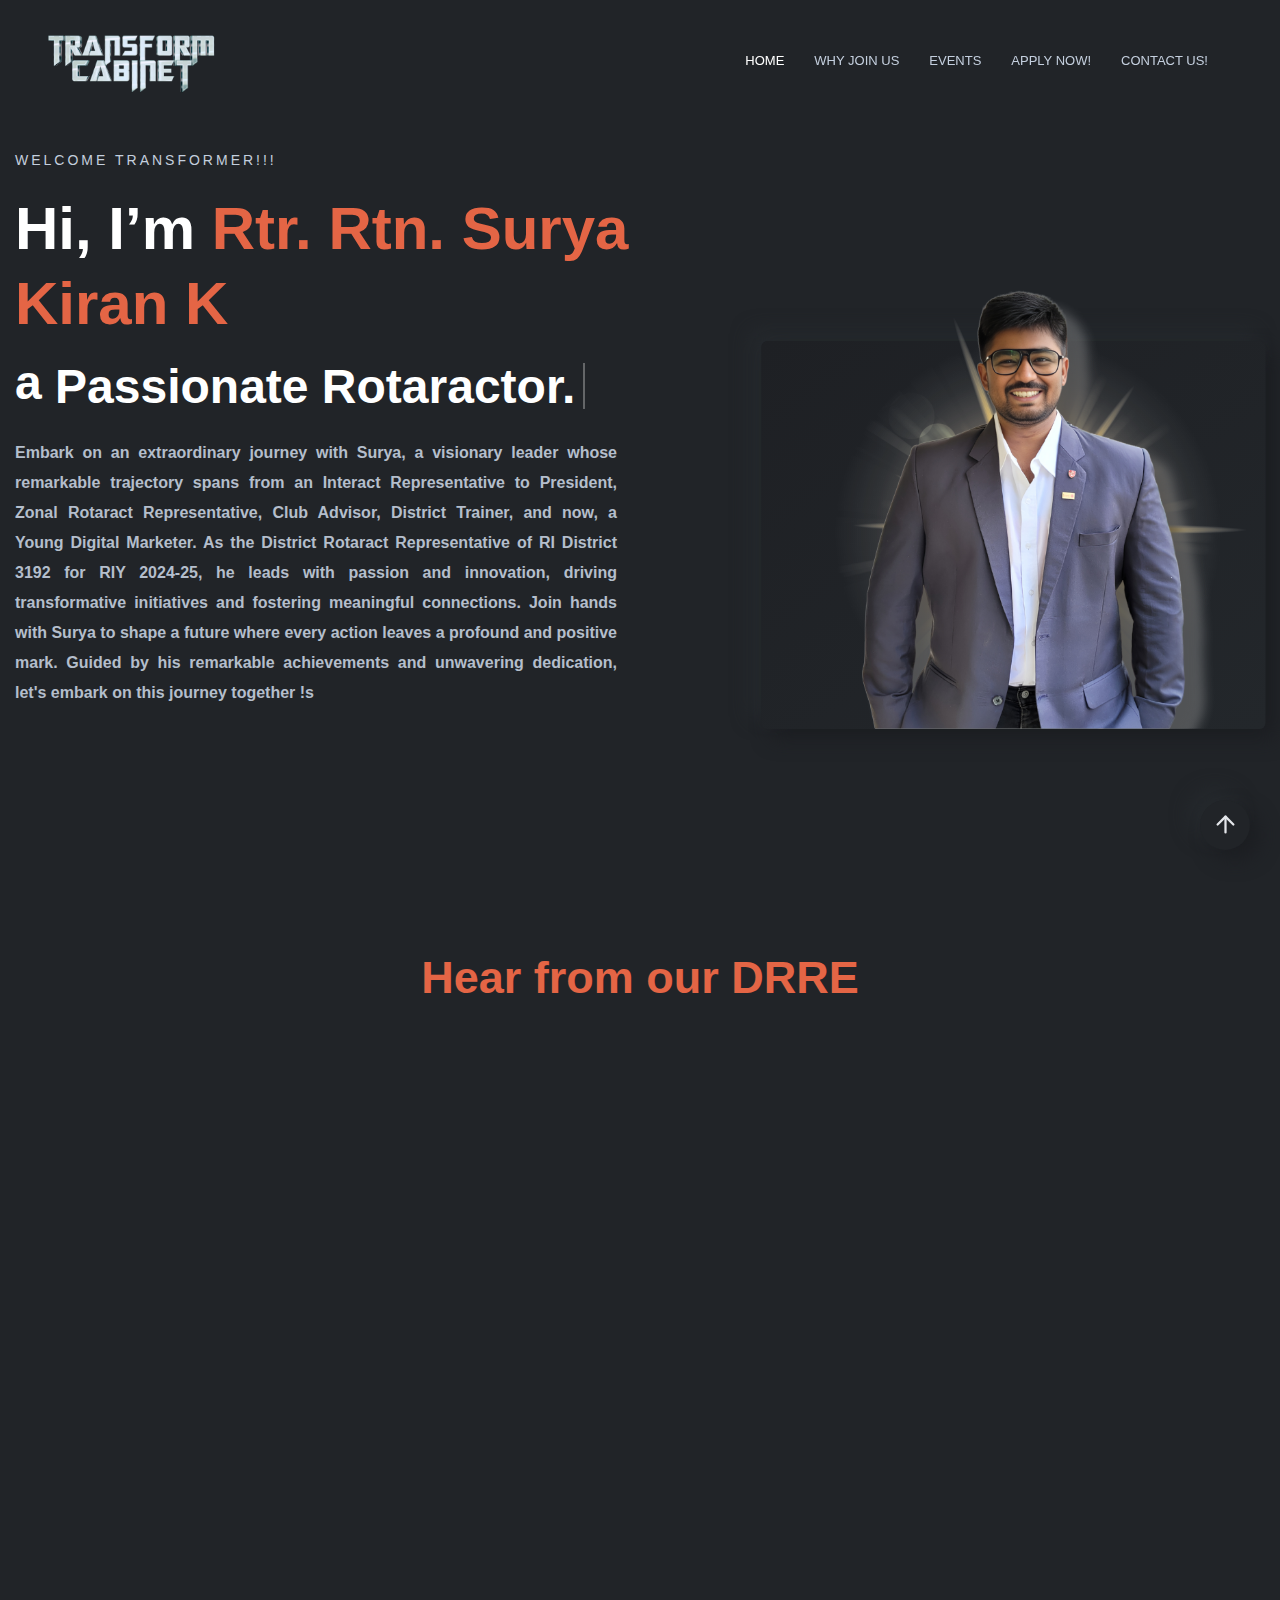
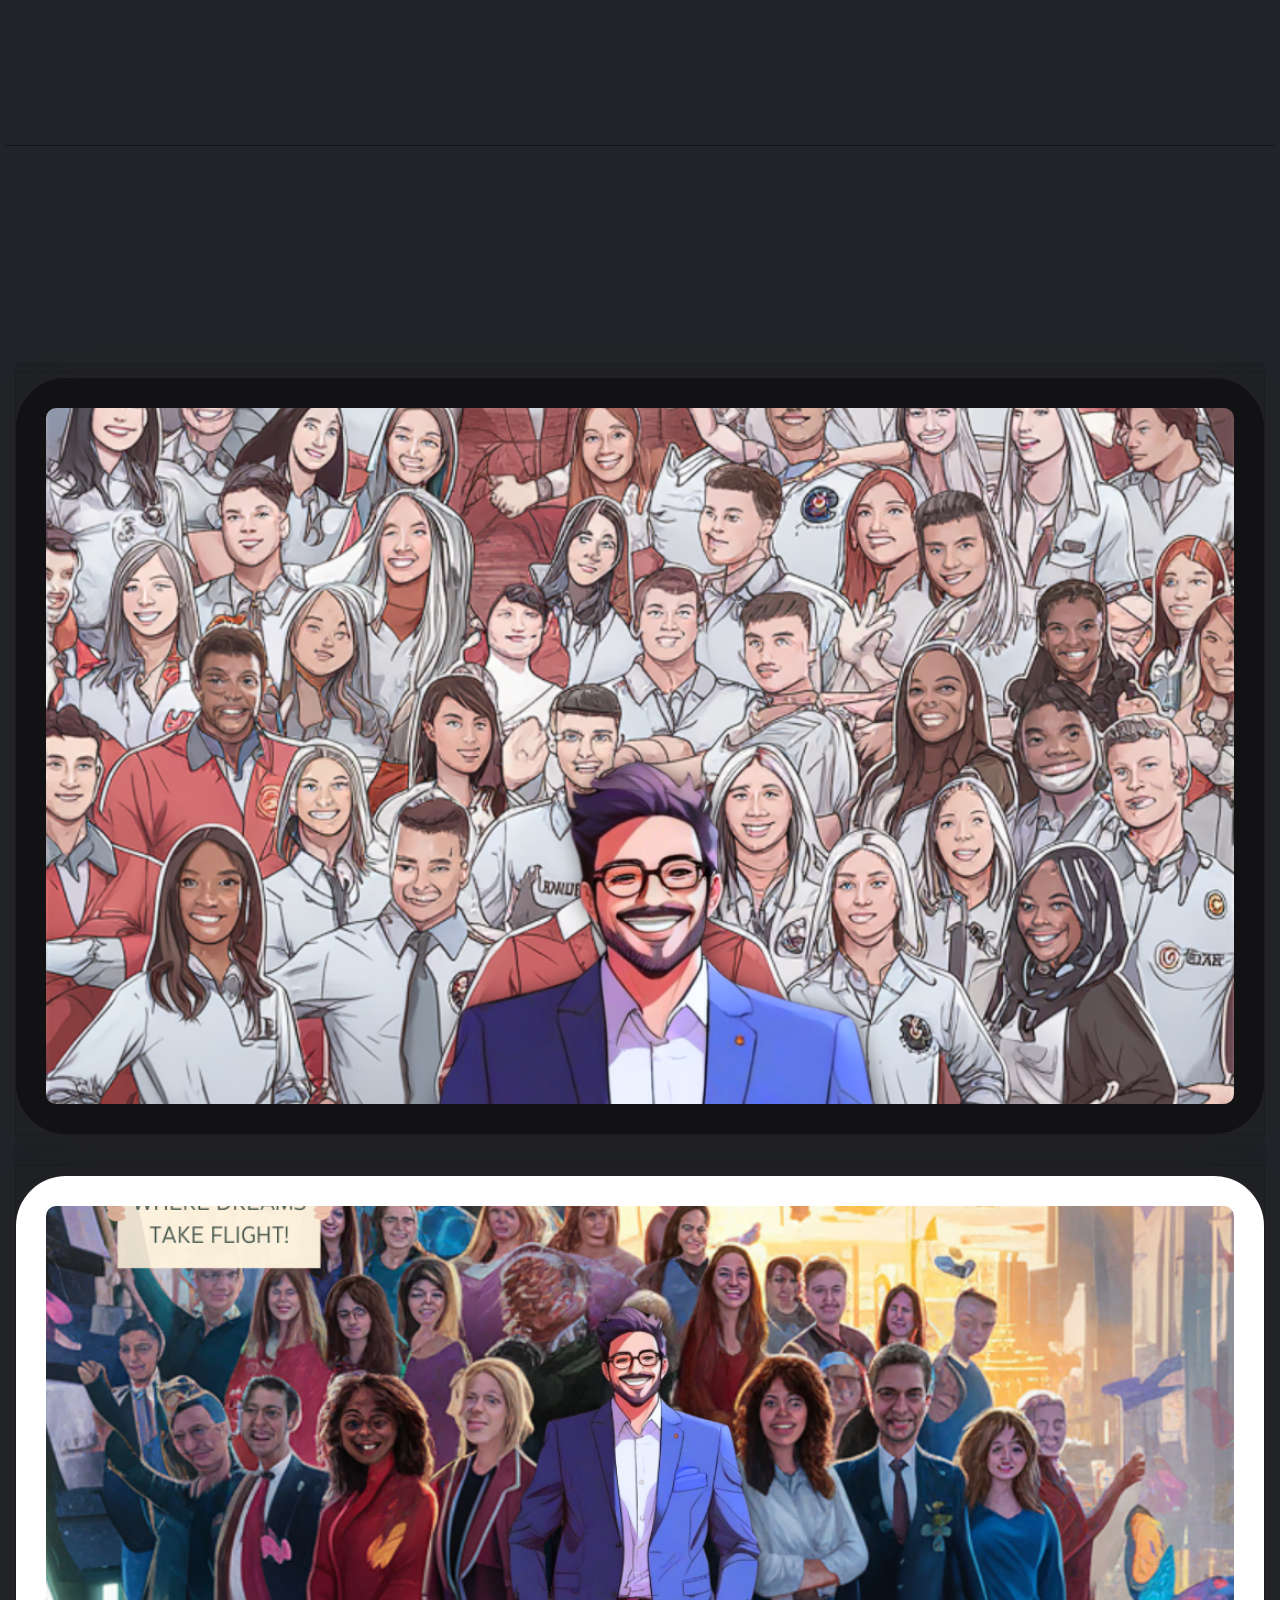
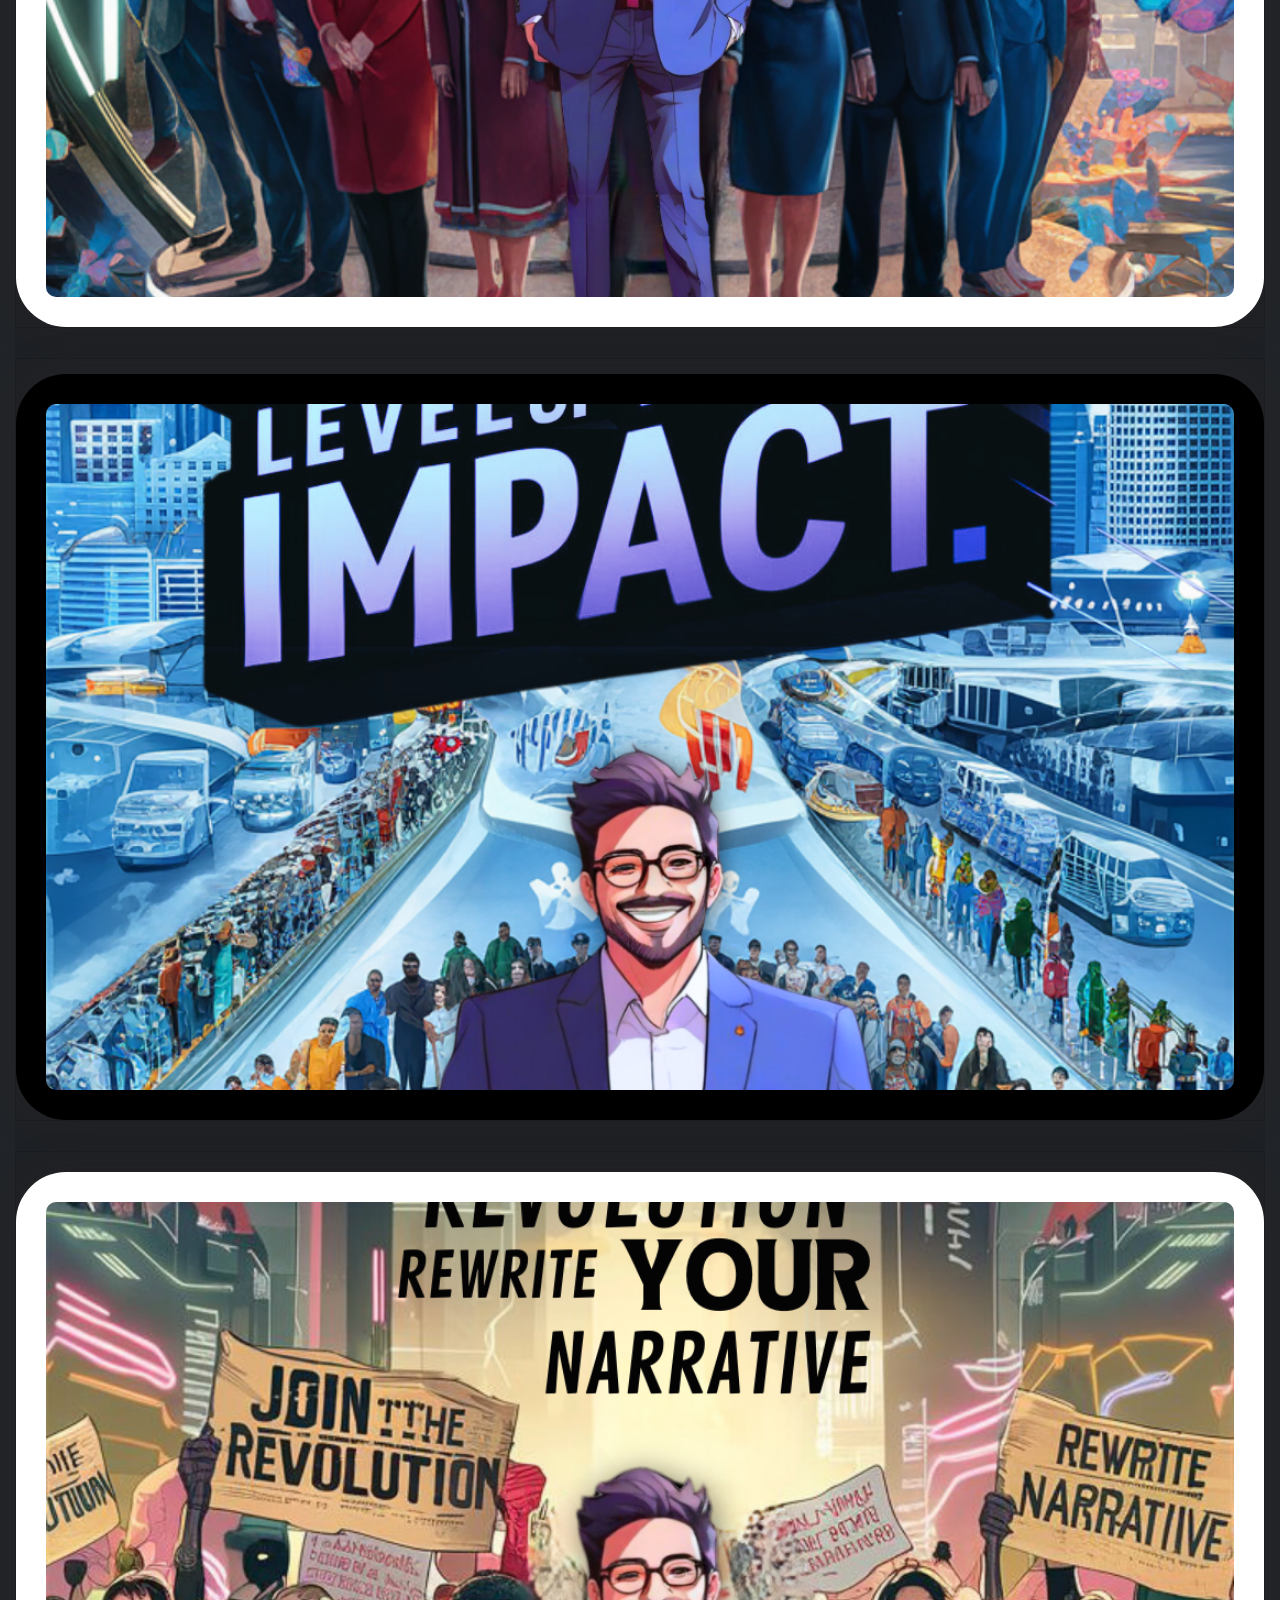
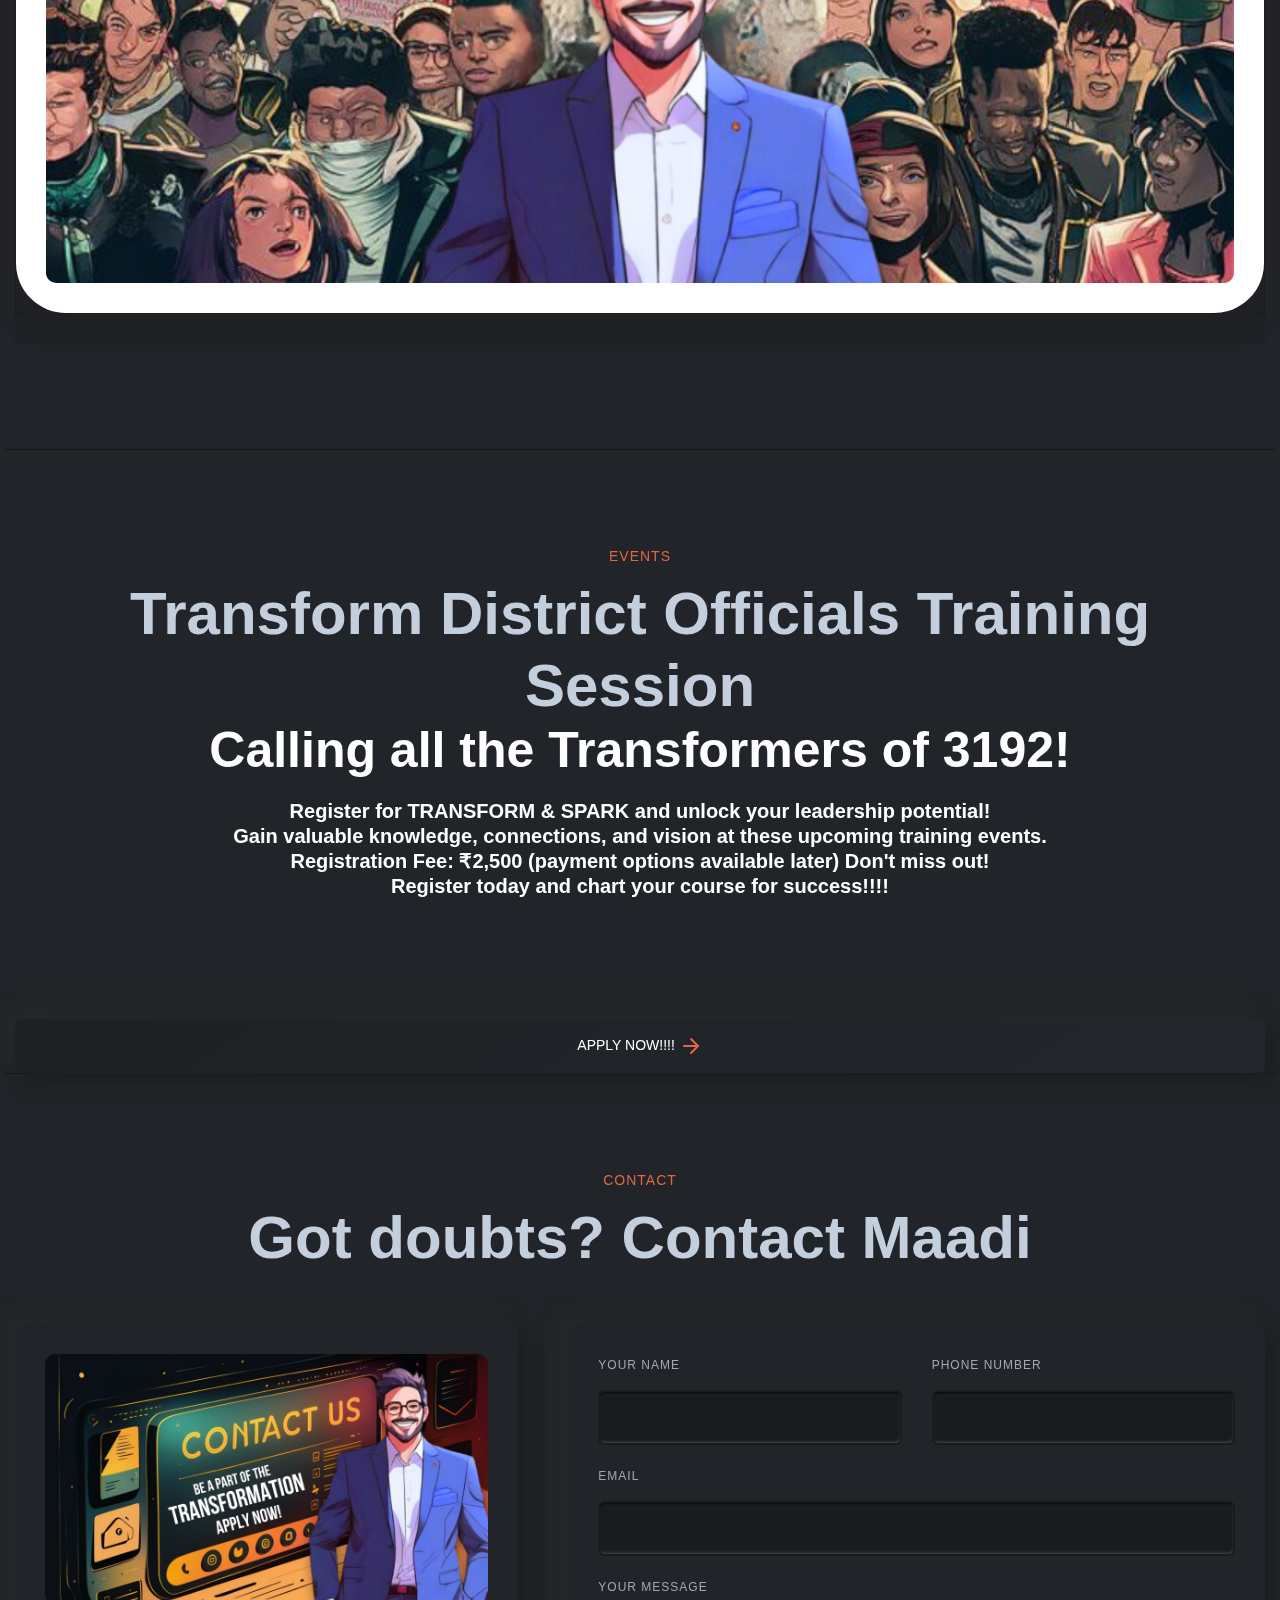
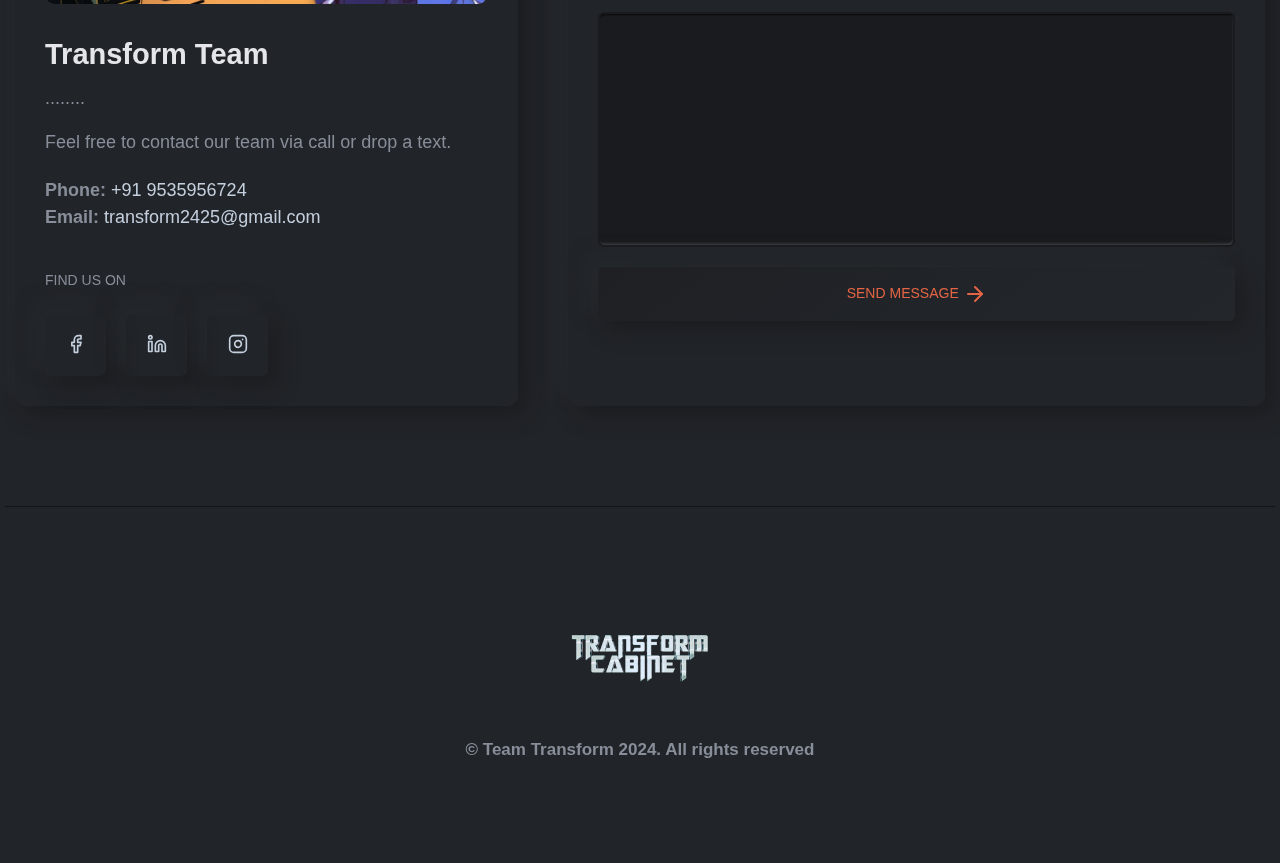
==== commit cccef840: "events aditions" ====
--- a/index.html
+++ b/index.html
@@ -1,20 +1,454 @@
 <!DOCTYPE html>
 <html lang="en">
-    <head>
-        <meta charset="UTF-8">
-        <meta name="viewport" content="width=device-width, initial-scale=1.0">
-        <meta http-equiv="X-UA-Compatible" content="ie=edge">
-        <title>Background animation</title>
-        <!-- <link href="https://fonts.googleapis.com/css?family=Raleway:900" rel="stylesheet"> -->
-        <link rel="stylesheet" href="assets/css/style.css">  
-
-      </head>
-      
-      <body>
-        <div class="text-container">
-            <h1>We're Coming Soon!</h1>
-            <p>Stay tuned for updates...</p>        
-        </div>
-      </body>
-      
+
+<head>
+    <meta charset="utf-8">
+    <meta http-equiv="x-ua-compatible" content="ie=edge">
+    <title>Team Transform || Cabinet Applications</title>
+    <meta name="robots" content="noindex, follow">
+    <meta name="description" content="">
+    <meta name="viewport" content="width=device-width, initial-scale=1, shrink-to-fit=no">
+    <!-- Favicon -->
+    <link rel="shortcut icon" type="image/x-icon" href="assets/images/favicon.ico">
+    <!-- CSS 
+    ============================================ -->
+    <link rel="stylesheet" href="assets/css/vendor/bootstrap.min.css">
+    <link rel="stylesheet" href="assets/css/vendor/slick.css">
+    <link rel="stylesheet" href="assets/css/vendor/slick-theme.css">
+    <link rel="stylesheet" href="assets/css/vendor/aos.css">
+    <link rel="stylesheet" href="assets/css/plugins/feature.css">
+    <!-- Style css -->
+    <link rel="stylesheet" href="assets/css/style.css">
+</head>
+
+<body class="template-color-1 spybody" data-spy="scroll" data-target=".navbar-example2" data-offset="70">
+    <!-- Start Header -->
+    <header class="rn-header haeder-default black-logo-version header--fixed header--sticky">
+        <div class="header-wrapper rn-popup-mobile-menu m--0 row align-items-center">
+            <!-- Start Header Left -->
+            <div class="col-lg-2 col-6">
+                <div class="header-left">
+                    <div class="logo">
+                        <a href="index.html">
+                            <img src="assets/images/logo/sun.png" alt="logo"> 
+                            <!-- todo asif add the surya logo here -->
+                        </a>
+                    </div>
+                </div>
+            </div>
+            <!-- End Header Left -->
+            <!-- Start Header Center -->
+            <div class="col-lg-10 col-6">
+                <div class="header-center">
+                    <nav id="sideNav" class="mainmenu-nav navbar-example2 d-none d-xl-block">
+                        <!-- Start Mainmanu Nav -->
+                        <ul class="primary-menu nav nav-pills">
+                            <li class="nav-item"><a class="nav-link smoth-animation" href="#home">Home</a></li>
+                            <li class="nav-item"><a class="nav-link smoth-animation" href="#features">Why Join Us</a></li>
+                            <li class="nav-item"><a class="nav-link smoth-animation" href="#resume">Events</a></li>
+                            <li class="nav-item"><a class="nav-link smoth-animation" href="#apply">Apply Now!</a></li>
+                            <!-- <li class="nav-item"><a class="nav-link smoth-animation" href="#resume">Resume</a></li>
+                            <li class="nav-item"><a class="nav-link smoth-animation" href="#pricing">Pricing</a></li> -->
+                            <li class="nav-item"><a class="nav-link smoth-animation" href="#contacts">Contact Us!</a></li>
+                        </ul>
+                        <!-- End Mainmanu Nav -->
+                    </nav>
+                    <!-- Start Header Right  -->
+                    <div class="header-right">
+                        <!-- <a class="rn-btn" target="_blank" href="../../checkout/83025947/create_account.html?license=regular"><span>BUY NOW</span></a> -->
+                        <div class="hamberger-menu d-block d-xl-none">
+                            <i id="menuBtn" class="feather-menu humberger-menu"></i>
+                        </div>
+                        <div class="close-menu d-block">
+                            <span class="closeTrigger">
+                            <i data-feather="x"></i>
+                        </span>
+                        </div>
+                    </div>
+                    <!-- End Header Right  -->
+
+                </div>
+            </div>
+            <!-- End Header Center -->
+        </div>
+    </header>
+    <!-- End Header Area -->
+    <!-- Start Popup Mobile Menu  -->
+    <div class="popup-mobile-menu">
+        <div class="inner">
+            <div class="menu-top">
+                <div class="menu-header">
+                    <a class="logo" href="index.html">
+                        <img src="assets/images/logo/sun.png" alt="Personal Portfolio">
+                    </a>
+                    <div class="close-button">
+                        <button class="close-menu-activation close"><i data-feather="x"></i></button>
+                    </div>
+                </div>
+                <!-- <p class="discription">Inbio is a personal portfolio template. You can customize all.</p> -->
+            </div>
+            <div class="content">
+                <ul class="primary-menu nav nav-pills">
+                    <li class="nav-item"><a class="nav-link smoth-animation active" href="#home">Home</a></li>
+                    <li class="nav-item"><a class="nav-link smoth-animation" href="#features">Why join us</a></li>
+                    <li class="nav-item"><a class="nav-link smoth-animation" href="#resume">Events</a></li>
+                    <li class="nav-item"><a class="nav-link smoth-animation" href="#apply">Apply Now!</a></li>
+                    <!-- <li class="nav-item"><a class="nav-link smoth-animation" href="#resume">Resume</a></li>
+                    <li class="nav-item"><a class="nav-link smoth-animation" href="#pricing">Pricing</a></li> -->
+                    <li class="nav-item"><a class="nav-link smoth-animation" href="#contacts">Contact Us</a></li>
+                </ul>
+                <!-- social sharea area -->
+                <!-- <div class="social-share-style-1 mt--40">
+                    <span class="title">find with me</span>
+                    <ul class="social-share d-flex liststyle">
+                        <li class="facebook"><a href="https://web.facebook.com/inaam1992/"><svg xmlns="http://www.w3.org/2000/svg" width="24" height="24" viewbox="0 0 24 24" fill="none" stroke="currentColor" stroke-width="2" stroke-linecap="round" stroke-linejoin="round" class="feather feather-facebook">
+                                    <path d="M18 2h-3a5 5 0 0 0-5 5v3H7v4h3v8h4v-8h3l1-4h-4V7a1 1 0 0 1 1-1h3z"></path>
+                                </svg></a>
+                        </li>
+                        <li class="instagram"><a href="https://www.instagram.com/inaamajay/"><svg xmlns="http://www.w3.org/2000/svg" width="24" height="24" viewbox="0 0 24 24" fill="none" stroke="currentColor" stroke-width="2" stroke-linecap="round" stroke-linejoin="round" class="feather feather-instagram">
+                                    <rect x="2" y="2" width="20" height="20" rx="5" ry="5"></rect>
+                                    <path d="M16 11.37A4 4 0 1 1 12.63 8 4 4 0 0 1 16 11.37z"></path>
+                                    <line x1="17.5" y1="6.5" x2="17.51" y2="6.5"></line>
+                                </svg></a>
+                        </li>
+                        <li class="linkedin"><a href="https://www.linkedin.com/in/inam-ur-rehman-366b1120b/"><svg xmlns="http://www.w3.org/2000/svg" width="24" height="24" viewbox="0 0 24 24" fill="none" stroke="currentColor" stroke-width="2" stroke-linecap="round" stroke-linejoin="round" class="feather feather-linkedin">
+                                    <path d="M16 8a6 6 0 0 1 6 6v7h-4v-7a2 2 0 0 0-2-2 2 2 0 0 0-2 2v7h-4v-7a6 6 0 0 1 6-6z"></path>
+                                    <rect x="2" y="9" width="4" height="12"></rect>
+                                    <circle cx="4" cy="4" r="2"></circle>
+                                </svg></a>
+                        </li>
+                    </ul>
+                </div> -->
+                <!-- end -->
+            </div>
+        </div>
+    </div>
+    <!-- End Popup Mobile Menu  -->
+
+
+
+
+    <main class="main-page-wrapper">
+        <!-- Start Slider Area -->
+        <div id="home" class="rn-slider-area">
+            <div class="slide slider-style-1">
+                <div class="container">
+                    <div class="row row--30 align-items-center">
+                        <div class="order-2 order-lg-1 col-lg-7 mt_md--50 mt_sm--50 mt_lg--30">
+                            <div class="content">
+                                <div class="inner">
+                                    <span class="subtitle">Welcome Transformer!!!</span>
+                                    <h1 class="title">Hi, I’m <span>Rtr. Rtn. Surya Kiran K</span><br>
+                                        <span class="header-caption" id="page-top">
+                                            <!-- type headline start-->
+                                            <span class="cd-headline clip is-full-width">
+                                                <span>a </span>
+                                        <!-- ROTATING TEXT -->
+                                        <span class="cd-words-wrapper">
+                                                    <b class="is-visible">Passionate Rotaractor.</b>
+                                                    <b class="is-hidden">Visionary Entrepreneur.</b>
+                                                    <b class="is-hidden">Changemaker.</b>
+                                                </span>
+                                        </span>
+                                        <!-- type headline end -->
+                                        </span>
+                                    </h1>
+
+                                    <div>
+                                        <p class="description" style="text-align: justify;">Embark on an extraordinary journey with Surya, a visionary leader whose remarkable trajectory spans from an Interact Representative to President, Zonal Rotaract Representative, Club Advisor, District Trainer, and now, a Young Digital Marketer. As the District Rotaract Representative of RI District 3192 for RIY 2024-25, he leads with passion and innovation, driving transformative initiatives and fostering meaningful connections.
+
+                                            Join hands with Surya to shape a future where every action leaves a profound and positive mark. Guided by his remarkable achievements and unwavering dedication, let's embark on this journey together !s</p>
+                                    </div>
+                                </div>
+                            </div>
+                        </div>
+
+                        <div class="order-1 order-lg-2 col-lg-5 move-up">
+                            <div class="thumbnail">
+                                <div class="inner">
+                                    <img src="assets/images/slider/banner-01.png" alt="Personal Portfolio Images">
+                                </div>
+                            </div>
+                        </div>
+                    </div>
+                </div>
+            </div>
+        </div>
+        <!-- End Slider Area -->
+
+        <div class="video-heading">
+            <h2>Hear from our DRRE</h2>
+        </div>
+        <!-- Start of Video Area -->
+        <div class="video-container">
+            <iframe width="560" height="315" src="https://www.youtube-nocookie.com/embed/3RYJ6zr2RGk?si=ftKgwwCDdjkLE5lP&amp;controls=0" 
+            title="YouTube video player" frameborder="0" allow="accelerometer; autoplay; clipboard-write; encrypted-media; gyroscope; picture-in-picture; web-share" allowfullscreen></iframe></div>
+        <!-- End of Video Area -->
+        <!-- Start Service Area -->
+        <div class="rn-service-area rn-section-gap section-separator" id="features">
+            <div class="container">
+                <div class="row">
+                    <div class="col-lg-12">
+                        <div class="section-title text-left" data-aos="fade-up" data-aos-duration="500" data-aos-delay="100" data-aos-once="true">
+                            <span class="subtitle">...</span>
+                            <h2 class="title">Why Join Us?</h2>
+                        </div>
+                    </div>
+                </div>
+                <!-- <div class="card-container">
+                    <div class="card"><img src="assets\images\slider\card.png" alt="Card Image"></div>
+                    <div class="card"><img src="assets\images\slider\card.png" alt="Card Image"></div>
+                    <div class="card"><img src="assets\images\slider\card.png" alt="Card Image"></div>
+                  </div> -->
+                  <div class = "row">
+                  <div class="container">
+                    <ul id="cards">
+                        <li class="card" id="card1">
+                            <div class="card-body">
+                                <img src="assets/images/logo/1.png" alt="Card Image">
+                                <!-- <h2>Unleash Your Leadership Potential: Join the Rotaract District 3192 EC/DC Team.</h2> -->
+                            </div>
+                        </li>
+                        <li class="card" id="card2">
+                            <div class="card-body">
+                                <img src="assets/images/logo/2.png" alt="Card Image">
+                                <!-- <h2 style="color: white;">Join the revolution, rewrite your narrative, where change transforms lives</h2> -->
+                            </div>
+                        </li>
+                        <li class="card" id="card3">
+                            <div class="card-body">
+                                <img src="assets/images/logo/3.png" alt="Card Image">
+                                <!-- <h2>Redefine leadership, amplify impact, where dreams take flight !</h2> -->
+                            </div>
+                        </li>
+                        <li class="card" id="card4">
+                            <div class="card-body">
+                                <img src="assets/images/logo/4.png" alt="Card Image">
+                                <!-- <h2 style="color: white;">Level up your service. Level up your impact in RI  District 3192 !</h2> -->
+                            </div>
+                        </li>
+                    </ul>
+                  </div>
+                </div>
+            </div>
+        </div>
+        <!-- End Service Area  -->  
+
+        <!-- Start Resume Area -->
+        <div class="rn-resume-area rn-section-gap section-separator" id="resume">
+            <div class="container">
+                <div class="row">
+                    <div class="col-lg-12">
+                        <div class="section-title text-center">
+                            <span class="subtitle">Events</span>
+                            <h2 class="title">Transform District Officials Training Session
+</h2>
+<h3>Calling all the Transformers of 3192! </h3>
+<h6>Register for TRANSFORM & SPARK and unlock your leadership potential! 
+    <br>Gain valuable knowledge, connections, and vision at these upcoming training events.
+    <br><b>Registration Fee: ₹2,500 (payment options available later)</b>
+    Don't miss out!</b><br> Register today and chart your course for success!!!!</h6>
+                        </div>
+                    </div>
+                </div>
+                
+            </div>
+        </div>
+        <!-- End Resume Area -->
+        <!-- <iframe src="https://docs.google.com/forms/d/e/1FAIpQLScnbg6sdUxqtVj1r5VbqonLMiLwdF7s5uRMkRy3DJD5txnsNA/viewform?embedded=true" width="700" height="520" frameborder="0" marginheight="0" marginwidth="0">Loading…</iframe> -->
+        <!-- <div class="google-form-container" id="apply">
+            <iframe src="https://docs.google.com/forms/d/e/1FAIpQLScnbg6sdUxqtVj1r5VbqonLMiLwdF7s5uRMkRy3DJD5txnsNA/viewform?embedded=true" width="100%" height="520" frameborder="0" marginheight="0" marginwidth="0">Loading…</iframe>
+        </div> -->
+        <div class="col-lg-12" id="apply">
+            <button name="submit" type="submit" id="submit" class="rn-btn" onclick="https://forms.gle/bti1hptrjkDwKXz29">
+                <!-- <span href = "https://forms.gle/bti1hptrjkDwKXz29">SEND MESSAGE</span> -->
+                <a href = "https://forms.gle/bti1hptrjkDwKXz29">APPLY NOW!!!!</a>
+                <i data-feather="arrow-right"></i>
+            </button>
+        </div>
+        <!-- Start Testimonia Area  -->
+
+        <!-- End Testimonia Area  -->
+        <!-- Start Client Area -->
+
+        <!-- End client section -->
+        <!-- Start News Area -->
+
+        <!-- ENd Mews Area -->
+        <!-- Start Contact section -->
+        <div class="rn-contact-area rn-section-gap section-separator" id="contacts">
+            <div class="container">
+                <div class="row">
+                    <div class="col-lg-12">
+                        <div class="section-title text-center">
+                            <span class="subtitle">Contact</span>
+                            <h2 class="title">Got doubts? Contact Maadi</h2>
+                        </div>
+                    </div>
+                </div>
+                <div class="row mt--50 mt_md--40 mt_sm--40 mt-contact-sm">
+                    <div class="col-lg-5">
+                        <div class="contact-about-area">
+                            <div class="thumbnail">
+                                <img src="assets/images/contact/contact1.png" alt="contact-img">
+                            </div>
+                            <div class="title-area">
+                                <h4 class="title" >Transform Team</h4>
+                                <span>........</span>
+                            </div>
+                            <div class="description">
+                                <p>Feel free to contact our team via call or drop a text.
+                                </p>
+                                <span class="phone" >Phone: <a href="#">+91 9535956724</a></span>
+                                <span class="mail" >Email: <a href="transform2425@gmail.com">transform2425@gmail.com</a></span>
+                            </div>
+                            <div class="social-area">
+                                <div class="name">FIND US ON</div>
+                                <div class="social-icone">
+                                    <a href="https://www.facebook.com/ksurya.kiran.75?mibextid=ZbWKwL"><i data-feather="facebook"></i></a>
+                                    <a href="https://www.linkedin.com/in/suryakirank/"><i data-feather="linkedin"></i></a>
+                                    <a href="https://www.instagram.com/surya3190/"><i data-feather="instagram"></i></a>
+                                </div>
+                            </div>
+                        </div>
+                    </div>
+                    <div data-aos-delay="600" class="col-lg-7 contact-input">
+                        <div class="contact-form-wrapper">
+                            <div class="introduce">
+
+                                <form class="rnt-contact-form rwt-dynamic-form row" id="contact-form" action="https://formspree.io/asifaliahmedr@gmail.com" method="POST">
+                                    <input type="hidden" name="access_key" value="c924213e-c7ef-4a67-8823-741423fc1ed4">
+                                    <div class="col-lg-6">
+                                        <div class="form-group">
+                                            <label for="contact-name">Your Name</label>
+                                            <input class="form-control form-control-lg" name="name" id="contact-name" type="text">
+                                        </div>
+                                    </div>
+
+                                    <div class="col-lg-6">
+                                        <div class="form-group">
+                                            <label for="contact-phone">Phone Number</label>
+                                            <input class="form-control" name="contact-phone" id="contact-phone" type="text">
+                                        </div>
+                                    </div>
+
+                                    <div class="col-lg-12">
+                                        <div class="form-group">
+                                            <label for="contact-email">Email</label>
+                                            <input class="form-control form-control-sm" id="contact-email" name="email" type="email">
+                                        </div>
+                                    </div>
+
+                                    <!-- <div class="col-lg-12">
+                                        <div class="form-group">
+                                            <label for="subject">subject</label>
+                                            <input class="form-control form-control-sm" id="subject" name="subject" type="text">
+                                        </div>
+                                    </div> -->
+
+                                    <div class="col-lg-12">
+                                        <div class="form-group">
+                                            <label for="contact-message">Your Message</label>
+                                            <textarea name="message" id="contact-message" cols="30" rows="10"></textarea>
+                                        </div>
+                                    </div>
+
+                                    <div class="col-lg-12">
+                                        <button name="submit" type="submit" id="submit" class="rn-btn" onclick="clearForm()">
+                                            <span>SEND MESSAGE</span>
+                                            <i data-feather="arrow-right"></i>
+                                        </button>
+                                    </div>
+                                </form>
+                            </div>
+                        </div>
+                    </div>
+                </div>
+            </div>
+        </div>
+        <!-- End Contuct section -->
+                <!-- Back to  top Start -->
+        <div class="backto-top">
+            <div>
+                <i data-feather="arrow-up"></i>
+            </div>
+        </div>
+        <!-- Back to top end -->
+
+        <!-- Start Right Demo  -->
+        <!-- <div class="rn-right-demo">
+            <button class="demo-button">
+                <span class="text">Demos</span>
+            </button>
+        </div> -->
+        <!-- End Right Demo  -->
+
+       
+
+    </main>
+
+    <!-- Start Footer Area -->
+    <div class="rn-footer-area rn-section-gap section-separator">
+        <div class="container">
+            <div class="row">
+                <div class="col-lg-12">
+                    <div class="footer-area text-center">
+
+                        <div class="logo">
+                            <a href="index.html">
+                                <img src="assets/images/logo/sun.png" alt="logo">
+                                <!-- todo asif add the logo here -->
+                            </a>
+                        </div>
+
+                        <p class="description mt--30">© Team Transform 2024. All rights reserved <a target="_blank"></a></p>
+                    </div>
+                </div>
+            </div>
+        </div>
+    </div>
+    <!-- End Footer Area -->
+
+    <!-- JS ============================================ -->
+    <script src="assets/js/vendor/jquery.js"></script>
+    <script src="assets/js/vendor/modernizer.min.js"></script>
+    <script src="assets/js/vendor/feather.min.js"></script>
+    <script src="assets/js/vendor/slick.min.js"></script>
+    <script src="assets/js/vendor/bootstrap.js"></script>
+    <script src="assets/js/vendor/text-type.js"></script>
+    <script src="assets/js/vendor/wow.js"></script>
+    <script src="assets/js/vendor/aos.js"></script>
+    <script src="assets/js/vendor/particles.js"></script>
+    <!-- main JS -->
+    <script src="assets/js/main.js"></script>
+    <script>
+        function clearForm() {
+          document.getElementById("contact-form").reset(); // Reset the form
+        }
+        function closePopup(event, popupId) {
+        event.preventDefault(); // Prevent default link behavior
+        document.getElementById(popupId).style.display = "none";
+        window.location.href = "#apply"; 
+        }
+      </script>
+      <script>
+        document.addEventListener('DOMContentLoaded', function() {
+  var btnsOpenPopup = document.querySelectorAll('.btn-open-popup');
+  var popup = document.querySelector('.popup1');
+
+  btnsOpenPopup.forEach(function(btn) {
+    btn.addEventListener('click', function() {
+      popup.style.display = 'block';
+    });
+  });
+
+  var btnClosePopup = document.querySelector('.close');
+
+  btnClosePopup.addEventListener('click', function() {
+    popup.style.display = 'none';
+  });
+});
+      </script>
+</body>
+
 </html>
--- a/assets/css/plugins/feature.css
+++ b/assets/css/plugins/feature.css
@@ -0,0 +1 @@
+@font-face{font-family:'Feather';src:url('../../fonts/Feather.ttf') format('truetype'),url('../../fonts/Feather.woff') format('woff'),url('../../fonts/Feather.svg') format('svg');font-weight:normal;font-style:normal}[class^="feather-"],[class*=" feather-"]{font-family:'feather' !important;speak:none;font-style:normal;font-weight:normal;font-variant:normal;text-transform:none;line-height:1;-webkit-font-smoothing:antialiased;-moz-osx-font-smoothing:grayscale}.feather-activity:before{content:"\e900"}.feather-airplay:before{content:"\e901"}.feather-alecirclert-:before{content:"\e902"}.feather-alert-octagon:before{content:"\e903"}.feather-alert-triangle:before{content:"\e904"}.feather-align-center:before{content:"\e905"}.feather-align-justify:before{content:"\e906"}.feather-align-left:before{content:"\e907"}.feather-align-right:before{content:"\e908"}.feather-anchor:before{content:"\e909"}.feather-aperture:before{content:"\e90a"}.feather-archive:before{content:"\e90b"}.feather-arrow-down:before{content:"\e90c"}.feather-arrow-down-circle:before{content:"\e90d"}.feather-arrow-down-left:before{content:"\e90e"}.feather-arrow-down-right:before{content:"\e90f"}.feather-arrow-left:before{content:"\e910"}.feather-arrow-left-circle:before{content:"\e911"}.feather-arrow-right:before{content:"\e912"}.feather-arrow-right-circle:before{content:"\e913"}.feather-arrow-up:before{content:"\e914"}.feather-arrow-up-circle:before{content:"\e915"}.feather-arrow-up-left:before{content:"\e916"}.feather-arrow-up-right:before{content:"\e917"}.feather-at-sign:before{content:"\e918"}.feather-award:before{content:"\e919"}.feather-bar-chart:before{content:"\e91a"}.feather-bar-chart-2:before{content:"\e91b"}.feather-battery:before{content:"\e91c"}.feather-battery-charging:before{content:"\e91d"}.feather-bell:before{content:"\e91e"}.feather-bell-off:before{content:"\e91f"}.feather-bluetooth:before{content:"\e920"}.feather-bold:before{content:"\e921"}.feather-book:before{content:"\e922"}.feather-book-open:before{content:"\e923"}.feather-bookmark:before{content:"\e924"}.feather-box:before{content:"\e925"}.feather-briefcase:before{content:"\e926"}.feather-calendar:before{content:"\e927"}.feather-camera:before{content:"\e928"}.feather-camera-off:before{content:"\e929"}.feather-cast:before{content:"\e92a"}.feather-check:before{content:"\e92b"}.feather-check-circle:before{content:"\e92c"}.feather-check-square:before{content:"\e92d"}.feather-chevron-down:before{content:"\e92e"}.feather-chevron-left:before{content:"\e92f"}.feather-chevron-right:before{content:"\e930"}.feather-chevron-up:before{content:"\e931"}.feather-chevrons-down:before{content:"\e932"}.feather-chevrons-left:before{content:"\e933"}.feather-chevrons-right:before{content:"\e934"}.feather-chevrons-up:before{content:"\e935"}.feather-chrome:before{content:"\e936"}.feather-circle:before{content:"\e937"}.feather-clipboard:before{content:"\e938"}.feather-clock:before{content:"\e939"}.feather-cloud:before{content:"\e93a"}.feather-cloud-drizzle:before{content:"\e93b"}.feather-cloud-lightning:before{content:"\e93c"}.feather-cloud-off:before{content:"\e93d"}.feather-cloud-rain:before{content:"\e93e"}.feather-cloud-snow:before{content:"\e93f"}.feather-code:before{content:"\e940"}.feather-codepen:before{content:"\e941"}.feather-command:before{content:"\e942"}.feather-compass:before{content:"\e943"}.feather-copy:before{content:"\e944"}.feather-corner-down-left:before{content:"\e945"}.feather-corner-down-right:before{content:"\e946"}.feather-corner-left-down:before{content:"\e947"}.feather-corner-left-up:before{content:"\e948"}.feather-corner-right-down:before{content:"\e949"}.feather-corner-right-up:before{content:"\e94a"}.feather-corner-up-left:before{content:"\e94b"}.feather-corner-up-right:before{content:"\e94c"}.feather-cpu:before{content:"\e94d"}.feather-credit-card:before{content:"\e94e"}.feather-crop:before{content:"\e94f"}.feather-crosshair:before{content:"\e950"}.feather-database:before{content:"\e951"}.feather-delete:before{content:"\e952"}.feather-disc:before{content:"\e953"}.feather-dollar-sign:before{content:"\e954"}.feather-download:before{content:"\e955"}.feather-download-cloud:before{content:"\e956"}.feather-droplet:before{content:"\e957"}.feather-edit:before{content:"\e958"}.feather-edit-2:before{content:"\e959"}.feather-edit-3:before{content:"\e95a"}.feather-external-link:before{content:"\e95b"}.feather-eye:before{content:"\e95c"}.feather-eye-off:before{content:"\e95d"}.feather-facebook:before{content:"\e95e"}.feather-fast-forward:before{content:"\e95f"}.feather-feather:before{content:"\e960"}.feather-file:before{content:"\e961"}.feather-file-minus:before{content:"\e962"}.feather-file-plus:before{content:"\e963"}.feather-file-text:before{content:"\e964"}.feather-film:before{content:"\e965"}.feather-filter:before{content:"\e966"}.feather-flag:before{content:"\e967"}.feather-folder:before{content:"\e968"}.feather-folder-minus:before{content:"\e969"}.feather-folder-plus:before{content:"\e96a"}.feather-gift:before{content:"\e96b"}.feather-git-branch:before{content:"\e96c"}.feather-git-commit:before{content:"\e96d"}.feather-git-merge:before{content:"\e96e"}.feather-git-pull-request:before{content:"\e96f"}.feather-github:before{content:"\e970"}.feather-gitlab:before{content:"\e971"}.feather-globe:before{content:"\e972"}.feather-grid:before{content:"\e973"}.feather-hard-drive:before{content:"\e974"}.feather-hash:before{content:"\e975"}.feather-headphones:before{content:"\e976"}.feather-heart:before{content:"\e977"}.feather-help-circle:before{content:"\e978"}.feather-home:before{content:"\e979"}.feather-image:before{content:"\e97a"}.feather-inbox:before{content:"\e97b"}.feather-info:before{content:"\e97c"}.feather-instagram:before{content:"\e97d"}.feather-italic:before{content:"\e97e"}.feather-layers:before{content:"\e97f"}.feather-layout:before{content:"\e980"}.feather-life-buoy:before{content:"\e981"}.feather-link:before{content:"\e982"}.feather-link-2:before{content:"\e983"}.feather-linkedin:before{content:"\e984"}.feather-list:before{content:"\e985"}.feather-loader:before{content:"\e986"}.feather-lock:before{content:"\e987"}.feather-log-in:before{content:"\e988"}.feather-log-out:before{content:"\e989"}.feather-mail:before{content:"\e98a"}.feather-map:before{content:"\e98b"}.feather-map-pin:before{content:"\e98c"}.feather-maximize:before{content:"\e98d"}.feather-maximize-2:before{content:"\e98e"}.feather-menu:before{content:"\e98f"}.feather-message-circle:before{content:"\e990"}.feather-message-square:before{content:"\e991"}.feather-mic:before{content:"\e992"}.feather-mic-off:before{content:"\e993"}.feather-minimize:before{content:"\e994"}.feather-minimize-2:before{content:"\e995"}.feather-minus:before{content:"\e996"}.feather-minus-circle:before{content:"\e997"}.feather-minus-square:before{content:"\e998"}.feather-monitor:before{content:"\e999"}.feather-moon:before{content:"\e99a"}.feather-more-horizontal:before{content:"\e99b"}.feather-more-vertical:before{content:"\e99c"}.feather-move:before{content:"\e99d"}.feather-music:before{content:"\e99e"}.feather-navigation:before{content:"\e99f"}.feather-navigation-2:before{content:"\e9a0"}.feather-octagon:before{content:"\e9a1"}.feather-package:before{content:"\e9a2"}.feather-paperclip:before{content:"\e9a3"}.feather-pause:before{content:"\e9a4"}.feather-pause-circle:before{content:"\e9a5"}.feather-percent:before{content:"\e9a6"}.feather-phone:before{content:"\e9a7"}.feather-phone-call:before{content:"\e9a8"}.feather-phone-forwarded:before{content:"\e9a9"}.feather-phone-incoming:before{content:"\e9aa"}.feather-phone-missed:before{content:"\e9ab"}.feather-phone-off:before{content:"\e9ac"}.feather-phone-outgoing:before{content:"\e9ad"}.feather-pie-chart:before{content:"\e9ae"}.feather-play:before{content:"\e9af"}.feather-play-circle:before{content:"\e9b0"}.feather-plus:before{content:"\e9b1"}.feather-plus-circle:before{content:"\e9b2"}.feather-plus-square:before{content:"\e9b3"}.feather-pocket:before{content:"\e9b4"}.feather-power:before{content:"\e9b5"}.feather-printer:before{content:"\e9b6"}.feather-radio:before{content:"\e9b7"}.feather-refresh-ccw:before{content:"\e9b8"}.feather-refresh-cw:before{content:"\e9b9"}.feather-repeat:before{content:"\e9ba"}.feather-rewind:before{content:"\e9bb"}.feather-rotate-ccw:before{content:"\e9bc"}.feather-rotate-cw:before{content:"\e9bd"}.feather-rss:before{content:"\e9be"}.feather-save:before{content:"\e9bf"}.feather-scissors:before{content:"\e9c0"}.feather-search:before{content:"\e9c1"}.feather-send:before{content:"\e9c2"}.feather-server:before{content:"\e9c3"}.feather-settings:before{content:"\e9c4"}.feather-share:before{content:"\e9c5"}.feather-share-2:before{content:"\e9c6"}.feather-shield:before{content:"\e9c7"}.feather-shield-off:before{content:"\e9c8"}.feather-shopping-bag:before{content:"\e9c9"}.feather-shopping-cart:before{content:"\e9ca"}.feather-shuffle:before{content:"\e9cb"}.feather-sidebar:before{content:"\e9cc"}.feather-skip-back:before{content:"\e9cd"}.feather-skip-forward:before{content:"\e9ce"}.feather-slack:before{content:"\e9cf"}.feather-slash:before{content:"\e9d0"}.feather-sliders:before{content:"\e9d1"}.feather-smartphone:before{content:"\e9d2"}.feather-speaker:before{content:"\e9d3"}.feather-square:before{content:"\e9d4"}.feather-star:before{content:"\e9d5"}.feather-stop-circle:before{content:"\e9d6"}.feather-sun:before{content:"\e9d7"}.feather-sunrise:before{content:"\e9d8"}.feather-sunset:before{content:"\e9d9"}.feather-tablet:before{content:"\e9da"}.feather-tag:before{content:"\e9db"}.feather-target:before{content:"\e9dc"}.feather-terminal:before{content:"\e9dd"}.feather-thermometer:before{content:"\e9de"}.feather-thumbs-down:before{content:"\e9df"}.feather-thumbs-up:before{content:"\e9e0"}.feather-toggle-left:before{content:"\e9e1"}.feather-toggle-right:before{content:"\e9e2"}.feather-trash:before{content:"\e9e3"}.feather-trash-2:before{content:"\e9e4"}.feather-trending-down:before{content:"\e9e5"}.feather-trending-up:before{content:"\e9e6"}.feather-triangle:before{content:"\e9e7"}.feather-truck:before{content:"\e9e8"}.feather-tv:before{content:"\e9e9"}.feather-twitter:before{content:"\e9ea"}.feather-type:before{content:"\e9eb"}.feather-umbrella:before{content:"\e9ec"}.feather-underline:before{content:"\e9ed"}.feather-unlock:before{content:"\e9ee"}.feather-upload:before{content:"\e9ef"}.feather-upload-cloud:before{content:"\e9f0"}.feather-user:before{content:"\e9f1"}.feather-user-check:before{content:"\e9f2"}.feather-user-minus:before{content:"\e9f3"}.feather-user-plus:before{content:"\e9f4"}.feather-user-x:before{content:"\e9f5"}.feather-users:before{content:"\e9f6"}.feather-video:before{content:"\e9f7"}.feather-video-off:before{content:"\e9f8"}.feather-voicemail:before{content:"\e9f9"}.feather-volume:before{content:"\e9fa"}.feather-volume-1:before{content:"\e9fb"}.feather-volume-2:before{content:"\e9fc"}.feather-volume-x:before{content:"\e9fd"}.feather-watch:before{content:"\e9fe"}.feather-wifi:before{content:"\e9ff"}.feather-wifi-off:before{content:"\ea00"}.feather-wind:before{content:"\ea01"}.feather-x:before{content:"\ea02"}.feather-x-circle:before{content:"\ea03"}.feather-x-square:before{content:"\ea04"}.feather-youtube:before{content:"\ea05"}.feather-zap:before{content:"\ea06"}.feather-zap-off:before{content:"\ea07"}.feather-zoom-in:before{content:"\ea08"}.feather-zoom-out:before{content:"\ea09"}--- a/assets/css/style.css
+++ b/assets/css/style.css
@@ -1,1037 +1,15013 @@
-html{
-  box-sizing: border-box;
-
-  --black :#1a1c20 ;
-  --white : #fff ;
-  --green : #00c380 ;
-  --d-green : #019b66 ;
-  --gray : #c1c1c1 ;
-  --l-gray: #c4c4c4 ;
-  --m-gray : #373838 ;
-  --d-gray : #282724 ;
-  --d-blue: #202428 ;
-  --orange : #ef6206 ; 
-  --yellow : #dfa500 ;
-  --l-yellow: #deb953;
-  --light: #fbfbfb ;
-  --n-road : -4em;
-  --p-road : 7em;
-
-  background-color: var(--green) ;
-
-
+/*---------------------------
+ CSS Index  
+****************************
+
+01. Variables
+02. Typography
+03. Spacing
+04. Reset
+05. Forms
+06. Shortcode
+07. Common
+08. Animations
+09. Text Animation
+10. Header
+11. Nav
+12. Mobilemenu
+13. Rightdemo
+14. Button
+15. Accordion
+16. Section Title
+17. Banner
+18. Service
+19. Modal
+20. Skill
+21. Progressbar
+22. Testimonial
+23. Clients
+24. Pricing
+25. Contact
+26. About
+27. Brand
+28. Footer
+29. Portfolio
+30. Slickstyle
+31. Home Classic
+32. White Version
+----------------------------*/
+/* Default  */
+@import url("../../../../css2.css");
+@import url("../../../../css2-1.css");
+:root {
+  --color-primary: #e46545;
+  --color-secondary: #f4f5f6;
+  --color-tertiary: #0d1013;
+  --color-gray: #f6f6f6;
+  --color-subtitle: #e46545;
+  --background-color-1: linear-gradient(145deg, #1e2024, #23272b);
+  --background-color-2: #212428;
+  --shadow-1: 10px 10px 19px #1c1e22,
+        -10px -10px 19px #262a2e;
+  --shadow-2: inset 21px 21px 19px #181a1d, inset -21px -21px 19px #202225;
+  --inner-shadow: 1px 4px 2px -3px rgba(0, 0, 0, 0.7) inset, -1px -3px 3px -2px rgba(255, 255, 255, 0.2) inset;
+  --shadow-white-3: 5px 5px 15px #D1D9E6, -5px -5px 15px #ffffff;
+  --gradient-box-w: linear-gradient(145deg, #e2e8ec, #ffffff);
+  --gradient-red-hover: linear-gradient(145deg, #e46545, #d11414);
+  --color-heading: #ffffff;
+  --color-heading-wv: #1e2125;
+  --color-body: #878e99;
+  --color-body-white: #3c3e41;
+  --color-lightn: #c4cfde;
+  --color-midgray: #878787;
+  --color-light: #E4E6EA;
+  --color-lighter: #CED0D4;
+  --color-lightest: #F0F2F5;
+  --color-border: #E6E6E6;
+  --color-white: #ffffff;
+  --color-white-75: rgba(255, 255, 255, 0.75);
+  --color-success: #3EB75E;
+  --color-danger: #FF0003;
+  --color-warning: #FF8F3C;
+  --color-info: #1BA2DB;
+  --color-facebook: #3B5997;
+  --color-twitter: #1BA1F2;
+  --color-youtube: #ED4141;
+  --color-linkedin: #0077B5;
+  --color-pinterest: #E60022;
+  --color-instagram: #C231A1;
+  --color-vimeo: #00ADEF;
+  --color-twitch: #6441A3;
+  --color-discord: #7289da;
+  --p-light: 300;
+  --p-regular: 400;
+  --p-medium: 500;
+  --p-semi-bold: 600;
+  --p-bold: 700;
+  --p-extra-bold: 800;
+  --p-black: 900;
+  --s-light: 300;
+  --s-regular: 400;
+  --s-medium: 500;
+  --s-semi-bold: 600;
+  --s-bold: 700;
+  --s-extra-bold: 800;
+  --s-black: 900;
+  --transition: 0.4s;
+  --font-primary: 'Poppins', sans-serif;
+  --font-secondary: 'Montserrat', sans-serif;
+  --font-size-b1: 18px;
+  --font-size-b2: 22px;
+  --font-size-b3: 14px;
+  --line-height-b1: 1.50;
+  --line-height-b2: 1.6;
+  --line-height-b3: 1.7;
+  --h1: 70px;
+  --h2: 60px;
+  --h3: 50px;
+  --h4: 40px;
+  --h5: 30px;
+  --h6: 20px;
+  --cards: 4;
+	--cardHeight: 87vh;
+	--cardTopPadding: 5px;
+	--cardMargin: 5px;
+ }
+
+* {
+  box-sizing: border-box; }
+
+html {
+  margin: 0;
+  padding: 0;
+  font-size: 10px;
+  overflow: hidden;
+  overflow-y: auto;
+  scroll-behavior: smooth; }
+
+  body {
+    font-size: var(--font-size-b1);
+    line-height: var(--line-height-b1);
+    -webkit-font-smoothing: antialiased;
+    -moz-osx-font-smoothing: grayscale;
+    font-family: var(--font-primary);
+    color: var(--color-body);
+    font-weight: var(--p-regular); }
+.description {
+  font-weight: bold;
 }
 
-html *,
-html *::before,
-html *::after{
-
-  box-sizing: inherit ;
-
+.video-heading {
+  text-align: center;
+  margin-bottom: 20px; /* Adjust margin as needed */
 }
 
-body::before,
-body::after {
-
-  content: " " ;
-  position: absolute ;
-
+.video-heading h2 {
+  font-size: 45px; /* Adjust font size as needed */
+  color: #e46545; /* Adjust color as needed */
 }
-
-body{
-
-  margin: 0 ;
-  height: 100vh ;
-  display: flex ;
-  overflow: hidden ;
-  position: relative ;
-  align-items: center ;
-  justify-content: center ;
-  background-repeat: no-repeat ;
-  animation: car 3.5s cubic-bezier(0.57, 0.63, 0.49, 0.65) infinite ;
-
-
-  background-image : 
-
-
-  /* ===rubber-l */ 
-
-      radial-gradient(circle at 49% 117%, var(--black) 37%, transparent 38%) ,
-      radial-gradient(circle at -24% 50%, var(--white) 31%, transparent 49%) ,
-      radial-gradient(2.95em 2.5em at 52% 1.2%, var(--black) 37%, transparent 38%) ,
-      radial-gradient(2.95em 2.5em at 52% 1.2%, var(--black) 37%, transparent 38%) ,
-      linear-gradient(var(--black) 100%, transparent 0) ,
-
-  /* rubber-l=== */ 
-
+  @media only screen and (min-width: 992px) and (max-width: 1199px) {
+    body {
+      background-image: url('assets/images/slider/bg.png');
+      overflow: hidden; } }
+  @media only screen and (min-width: 768px) and (max-width: 991px) {
+    body {
+      overflow: hidden; } }
+  @media only screen and (max-width: 767px) {
+    body {
+      overflow: hidden; } }
+      
+
+h1,
+h2,
+h3,
+h4,
+h5,
+h6,
+.h1,
+.h2,
+.h3,
+.h4,
+.h5,
+.h6,
+address,
+p,
+pre,
+blockquote,
+menu,
+ol,
+ul,
+table,
+hr {
+  margin: 0;
+  margin-bottom: 20px; }
+
+h1,
+h2,
+h3,
+h4,
+h5,
+h6,
+.h1,
+.h2,
+.h3,
+.h4,
+.h5,
+.h6 {
+  word-break: break-word;
+  font-family: var(--font-secondary);
+  line-height: 1.4074;
+  color: var(--color-heading); }
+
+h1,
+.h1 {
+  font-size: var(--h1);
+  line-height: 1.19;
+  font-weight: 700; }
+
+h2,
+.h2 {
+  font-size: var(--h2);
+  line-height: 1.23; }
+
+h3,
+.h3 {
+  font-size: var(--h3);
+  line-height: 1.14; }
+
+h4,
+.h4 {
+  font-size: var(--h4);
+  line-height: 1.25; }
+
+h5,
+.h5 {
+  font-size: var(--h5);
+  line-height: 1.24; }
+
+h6,
+.h6 {
+  font-size: var(--h6);
+  line-height: 1.25; }
+
+h1 a,
+h2 a,
+h3 a,
+h4 a,
+h5 a,
+h6 a,
+.h1 a,
+.h2 a,
+.h3 a,
+.h4 a,
+.h5 a,
+.h6 a {
+  color: inherit; }
+
+.bg-color-tertiary h1,
+.bg-color-tertiary h2,
+.bg-color-tertiary h3,
+.bg-color-tertiary h4,
+.bg-color-tertiary h5,
+.bg-color-tertiary h6,
+.bg-color-tertiary .h1,
+.bg-color-tertiary .h2,
+.bg-color-tertiary .h3,
+.bg-color-tertiary .h4,
+.bg-color-tertiary .h5,
+.bg-color-tertiary .h6 {
+  color: #fff; }
+
+.bg-color-tertiary p {
+  color: #6c7279; }
+
+.bg-color-tertiary a {
+  color: #6c7279; }
+
+@media only screen and (min-width: 768px) and (max-width: 991px) {
+  h1,
+  .h1 {
+    font-size: 38px; }
+  h2,
+  .h2 {
+    font-size: 32px; }
+  h3,
+  .h3 {
+    font-size: 28px; }
+  h4,
+  .h4 {
+    font-size: 24px; }
+  h5,
+  .h5 {
+    font-size: 18px; } }
+
+@media only screen and (max-width: 767px) {
+  h1,
+  .h1 {
+    font-size: 34px; }
+  h2,
+  .h2 {
+    font-size: 28px; }
+  h3,
+  .h3 {
+    font-size: 24px; }
+  h4,
+  .h4 {
+    font-size: 20px; }
+  h5,
+  .h5 {
+    font-size: 16px; } }
+
+h1,
+.h1,
+h2,
+.h2,
+h3,
+.h3 {
+  font-weight: var(--s-bold); }
+
+h4,
+.h4,
+h5,
+.h5 {
+  font-weight: var(--s-bold); }
+
+h6,
+.h6 {
+  font-weight: var(--s-bold); }
+
+p {
+  font-size: var(--font-size-b2);
+  line-height: var(--line-height-b2);
+  font-weight: var(--p-regular);
+  color: var(--color-body);
+  margin: 0 0 40px; }
+  p.b1 {
+    font-size: var(--font-size-b1);
+    line-height: var(--line-height-b1); }
+  p.b3 {
+    font-size: var(--font-size-b3);
+    line-height: var(--line-height-b3); }
+  @media only screen and (max-width: 767px) {
+    p {
+      margin: 0 0 20px;
+      font-size: var(--font-size-b2);
+      line-height: var(--line-height-b2); } }
+  p.has-large-font-size {
+    line-height: 1.5;
+    font-size: 36px; }
+  p.has-medium-font-size {
+    font-size: 24px;
+    line-height: 36px; }
+  p.has-small-font-size {
+    font-size: 13px; }
+  p.has-very-light-gray-color {
+    color: var(--color-white); }
+  p.has-background {
+    padding: 20px 30px; }
+  p.b1 {
+    font-size: var(--font-size-b1);
+    line-height: var(--line-height-b1); }
+  p.b2 {
+    font-size: var(--font-size-b2);
+    line-height: var(--line-height-b2); }
+  p.b3 {
+    font-size: var(--font-size-b3);
+    line-height: var(--line-height-b3); }
+  p:last-child {
+    margin-bottom: 0; }
+
+.b1 {
+  font-size: var(--font-size-b1);
+  line-height: var(--line-height-b1); }
+
+.b2 {
+  font-size: var(--font-size-b2);
+  line-height: var(--line-height-b2); }
+
+.b3 {
+  font-size: var(--font-size-b3);
+  line-height: var(--line-height-b3); }
+
+.b4 {
+  font-size: var(--font-size-b4);
+  line-height: var(--line-height-b4); }
+
+table {
+  border-collapse: collapse;
+  border-spacing: 0;
+  margin: 0 0 20px;
+  width: 100%; }
+
+table a,
+table a:link,
+table a:visited {
+  text-decoration: none; }
+
+cite,
+.wp-block-pullquote cite,
+.wp-block-pullquote.is-style-solid-color blockquote cite,
+.wp-block-quote cite {
+  color: var(--color-heading); }
+
+var {
+  font-family: 'Poppins', sans-serif; }
+
+/*---------------------------
+	List Style 
+---------------------------*/
+ul,
+ol {
+  padding-left: 18px; }
+
+ul {
+  list-style: square;
+  margin-bottom: 30px;
+  padding-left: 20px; }
+  ul.liststyle.bullet li {
+    font-size: 18px;
+    line-height: 30px;
+    color: var(--color-body);
+    position: relative;
+    padding-left: 30px; }
+    @media only screen and (max-width: 767px) {
+      ul.liststyle.bullet li {
+        padding-left: 19px; } }
+    ul.liststyle.bullet li::before {
+      position: absolute;
+      content: "";
+      width: 6px;
+      height: 6px;
+      border-radius: 100%;
+      background: var(--color-body);
+      left: 0;
+      top: 10px; }
+    ul.liststyle.bullet li + li {
+      margin-top: 8px; }
+  ul li {
+    font-size: var(--font-size-b1);
+    line-height: var(--line-height-b1);
+    margin-top: 10px;
+    margin-bottom: 10px;
+    color: var(--color-body); }
+    ul li a {
+      text-decoration: none;
+      color: var(--color-gray); }
+      ul li a:hover {
+        color: var(--color-primary); }
+  ul ul {
+    margin-bottom: 0; }
+
+ol {
+  margin-bottom: 30px; }
+  ol li {
+    font-size: var(--font-size-b1);
+    line-height: var(--line-height-b1);
+    color: var(--color-body);
+    margin-top: 10px;
+    margin-bottom: 10px; }
+    ol li a {
+      color: var(--color-heading);
+      text-decoration: none; }
+      ol li a:hover {
+        color: var(--color-primary); }
+  ol ul {
+    padding-left: 30px; }
+    .video-container {
+      position: relative;
+      width: 80%;
+      padding-bottom: 56.25%; /* 16:9 aspect ratio */
+      overflow: hidden;
+      margin: 0 auto; /* Center the video horizontally */
+      border-radius: 15px; /* Adjust the value to change the roundness */
+    }
+    
+    .video-container iframe {
+      position: absolute;
+      top: 0;
+      left: 0;
+      width: 100%;
+      height: 100%;
+      border: none;
+      border-radius: 15px; /* Adjust the value to change the roundness */
+    }
+    .google-form-container {
+      max-width: 700px;
+      margin: 0 auto;
+      background-color: rgba(255, 255, 255, 0.8); /* Adjust the opacity as needed */
+      border-radius: 10px;
+      padding: 20px;
+      overflow-y: auto; /* Allow vertical scrolling */
+  }
+    @media only screen and (max-width: 767px) {
+      .video-container {
+        width: 100%;
+        padding-bottom: 56.25%; /* To maintain the aspect ratio */
+      }
+    }
+    /* @media only screen and (max-width: 600px) {
+      .video-container {
+        width: 100%; 
+      } */
+    #cards {
+      list-style: none; /* random*/
+      padding-left: 0;
+      display: grid;
+      grid-template-columns: 1fr;
+      grid-template-rows: repeat(var(--cards), var(--cardHeight));
+      gap: var(--cardMargin);
+      gap: 10px;
+      padding-bottom: calc(var(--cards) * var(--cardTopPadding));
+      margin-bottom: var(--cardMargin);
+      background-color: #1e2125;
+    }
+    
+    #card1 {
+      --index: 1;
+    }
+    #card2 {
+      --index: 2;
+    }
+    #card3 {
+      --index: 3;
+    }
+    #card4 {
+      --index: 4;
+    }
+    
+    .card {
+      position: sticky;
+      top: 0;
+      background-color: #1e2125;
+      padding-top: calc(var(--index) * var(--cardTopPadding));
+    }
+    .card img {
+      width: 100%;
+      height: 100%;
+      border-radius: 10px;
+      object-fit: cover; /* Fit the image within the card while maintaining its aspect ratio */
+    }
+
+    #card1 .card-body {
+      background-image: "assets/images/logo/card1.png";
+    }
+    #card2 .card-body {
+      /* background-color: #7EC4CF; */
+      background-color: #ffffff;
+    }
+    #card3 .card-body {
+      background-color: #000000;
+    }
+    #card4 .card-body {
+      background-color: #ffffff;
+    }
+    
+    .card-body {
+      box-sizing: border-box;
+      padding: 30px;
+      border-radius: 50px;
+      box-shadow: 0 0 40px 0 rgba(49, 38, 38, 0.3);
+      height: var(--cardHeight);
+      display: flex;
+      justify-content: center;
+      align-items: center;
+      background-color: #121214;
+      transition: all 0.5s;
+    }
+
+    .move-up {
+      margin-top: -60px; /* Adjust the value to move it up by the desired amount */
+  }
+
+  .card-container-stack {
+    display: flex;
+    justify-content: center;
+    align-items: center;
+    flex-wrap: wrap;
+    max-width: 800px;
+    margin: 0 auto;
+    padding: 20px;
+  }
+
+  .card_stack {
+    width: 200px;
+    height: 300px;
+    margin: 10px;
+    background-color: #f1f1f1;
+    border-radius: 10px;
+    box-shadow: 0 4px 8px rgba(0, 0, 0, 0.1);
+    position: relative;
+    cursor: pointer;
+    transition: transform 0.3s;
+  }
+
+  .card_stack:hover {
+    transform: translateY(-10px);
+  }
+
+  .popup {
+    position: absolute;
+    top: 50%;
+    left: 50%;
+    transform: translate(-50%, -50%);
+    background-color: #fff;
+    border-radius: 10px;
+    padding: 20px;
+    box-shadow: 0 4px 8px rgba(0, 0, 0, 0.1);
+    visibility: hidden;
+    opacity: 0;
+    transition: opacity 0.3s, visibility 0s linear 0.3s;
+  }
+
+  .card_stack:hover .popup {
+    visibility: visible;
+    opacity: 1;
+    transition: opacity 0.3s;
+  }
+
+  @media only screen and (max-width: 767px) {
+    .card_stack {
+      width: 100%;
+    }
+  }
+  .container_roles {
+    position : relative;
+    max-width : 1100px;
+    margin: 0 auto;
+    display : flex;
+    align-items : center;
+    /* justify-content : center; */
+    flex-warp : warp;
+    justify-content: space-between; /* Distribute space between cards */
+    padding: 30px;
+  }
   
-  /* ===rubber-r */ 
-
-      radial-gradient(circle at 49% 117%, var(--black) 37%, transparent 38%) ,
-      radial-gradient(circle at 124% 50%, var(--white) 31%, transparent 49%) ,
-      radial-gradient(2.95em 2.5em at 48% 1.2%, var(--black) 37%, transparent 38%) ,
-      radial-gradient(2.95em 2.5em at 48% 1.2%, var(--black) 37%, transparent 38%) ,
-      linear-gradient(var(--black) 100%, transparent 0) ,
-
-  /* rubber-r=== */ 
-
-
-  /* ===shadow */ 
-
-      linear-gradient( var(--d-green) 100% , transparent 0) ;
-
-  /* shadow=== */
-
-
-  background-size : 
-
-
-  /* ===rubber-l */ 
-
-      2.5em 2.5em ,
-      0.7em 0.6em ,
-      2.5em .9em ,
-      2.5em .9em ,
-      1.95em 3.9em ,
-
-  /* rubber-l=== */
-
-
-  /* ===rubber-r */ 
-
-      2.5em 2.5em ,
-      0.7em 0.6em ,
-      2.5em .9em ,
-      2.5em .9em ,
-      1.95em 3.9em ,
-
-  /* rubber-r=== */ 
-
-
-  /* ===shadow */ 
-
-      13em .9em ;
-
-  /* shadow=== */
-
- 
-  background-position : 
-
-
-  /* ===rubber-l */ 
-
-      calc(50% - 6.4em) calc(50% - 1.7em) ,
-      calc(50% - 5.26em) calc(50% - -3.4em) ,
-      calc(50% - 6.5em) calc(50% - -3.8em) ,
-      calc(50% - 4.3em) calc(50% - -3.2em) ,
-      calc(50% - 6.58em) calc(50% - -1.5em) ,
-
-  /* rubber-l=== */ 
-
+  .container_roles .card_roles {
+    position: relative;
+    max-width : 300px;
+    height : 215px;  
+    background-color : #fff;
+    margin : 30px 10px;
+    padding : 20px 15px;
+    
+    display : flex;
+    flex-direction : column;
+    box-shadow : 0 5px 20px rgba(0,0,0,0.5);
+    transition : 0.3s ease-in-out;
+    border-radius : 15px;
+  }
+  .container_roles .card_roles:hover {
+    height : 320px;    
+  }
   
-  /* ===rubber-r */ 
-
-      calc(50% - -6.45em) calc(50% - 1.7em) ,
-      calc(50% - -5.26em) calc(50% - -3.4em) ,
-      calc(50% - -6.5em) calc(50% - -3.8em) ,
-      calc(50% - -4.3em) calc(50% - -3.2em) ,
-      calc(50% - -6.58em) calc(50% - -1.5em) ,
-
-  /* rubber-r=== */ 
-
-
-  /* ===shadow */ 
-
-      center calc(50% - -3.8em) ;
-
-  /* shadow=== */
-
-
+  
+  .container_roles .card_roles .image_roles {
+    position : relative;
+    width : 260px;
+    height : 260px;
+    
+    top : -40%;
+    left: 8px;
+    box-shadow : 0 5px 20px rgba(0,0,0,0.2);
+    z-index : 1;
+  }
+  
+  .container_roles .card_roles .image_roles img {
+    max-width : 100%;
+    border-radius : 15px;
+  }
+  
+  .container_roles .card_roles .content {
+    position : relative;
+    top : -140px;
+    padding : 10px 15px;
+    color : #111;
+    text-align : center;
+    font-size: 14px; 
+    visibility : hidden;
+    opacity : 0;
+    transition : 0.3s ease-in-out;
+      
+  }
+  
+  .container_roles .card_roles:hover .content {
+     margin-top : 30px;
+     visibility : visible;
+     opacity : 1;
+     transition-delay: 0.2s;
+    
+  }
+  .flip-card {
+    width: 260px;
+    height: 300px;
+    perspective: 1000px; /* Add perspective for 3D effect */
+  }
+  
+  .flip-card-inner {
+    width: 100%;
+    height: 100%;
+    text-align: center;
+    transition: transform 0.5s;
+    transform-style: preserve-3d;
+  }
+  
+  .flip-card:hover .flip-card-inner {
+    transform: rotateY(180deg); /* Rotate the card on hover */
+  }
+  
+  .flip-card-front, .flip-card-back {
+    width: 100%;
+    height: 100%;
+    position: absolute;
+    backface-visibility: hidden; /* Hide the back of the card */
+  }
+  
+  .flip-card-front {
+    /* background-color: #bbb; */
+  }
+  
+  .flip-card-back {
+    background-color: #e46545;
+    transform: rotateY(180deg); /* Rotate the back of the card */
+  }
+
+  .popup1 {
+    display: none;
+    position: fixed;
+    top: 50%;
+    left: 50%;
+    transform: translate(-50%, -50%);
+    width: 300px;
+    padding: 20px;
+    background-color: #fff;
+    border-radius: 10px;
+    box-shadow: 0 4px 8px rgba(0, 0, 0, 0.1);
+  }
+  
+  .popup-content {
+    text-align: center;
+  }
+  
+  .close {
+    position: absolute;
+    top: 10px;
+    right: 10px;
+    cursor: pointer;
+  }
+  .button1 {
+    font-size: 1em;
+    padding: 8px;
+    color: #fff;
+    border: 2px solid #e46545;
+    border-radius: 20px/50px;
+    text-decoration: none;
+    cursor: pointer;
+    transition: all 0.3s ease-out;
+    display: inline-block;
+    text-align: center;
+    width: 300px;
+ 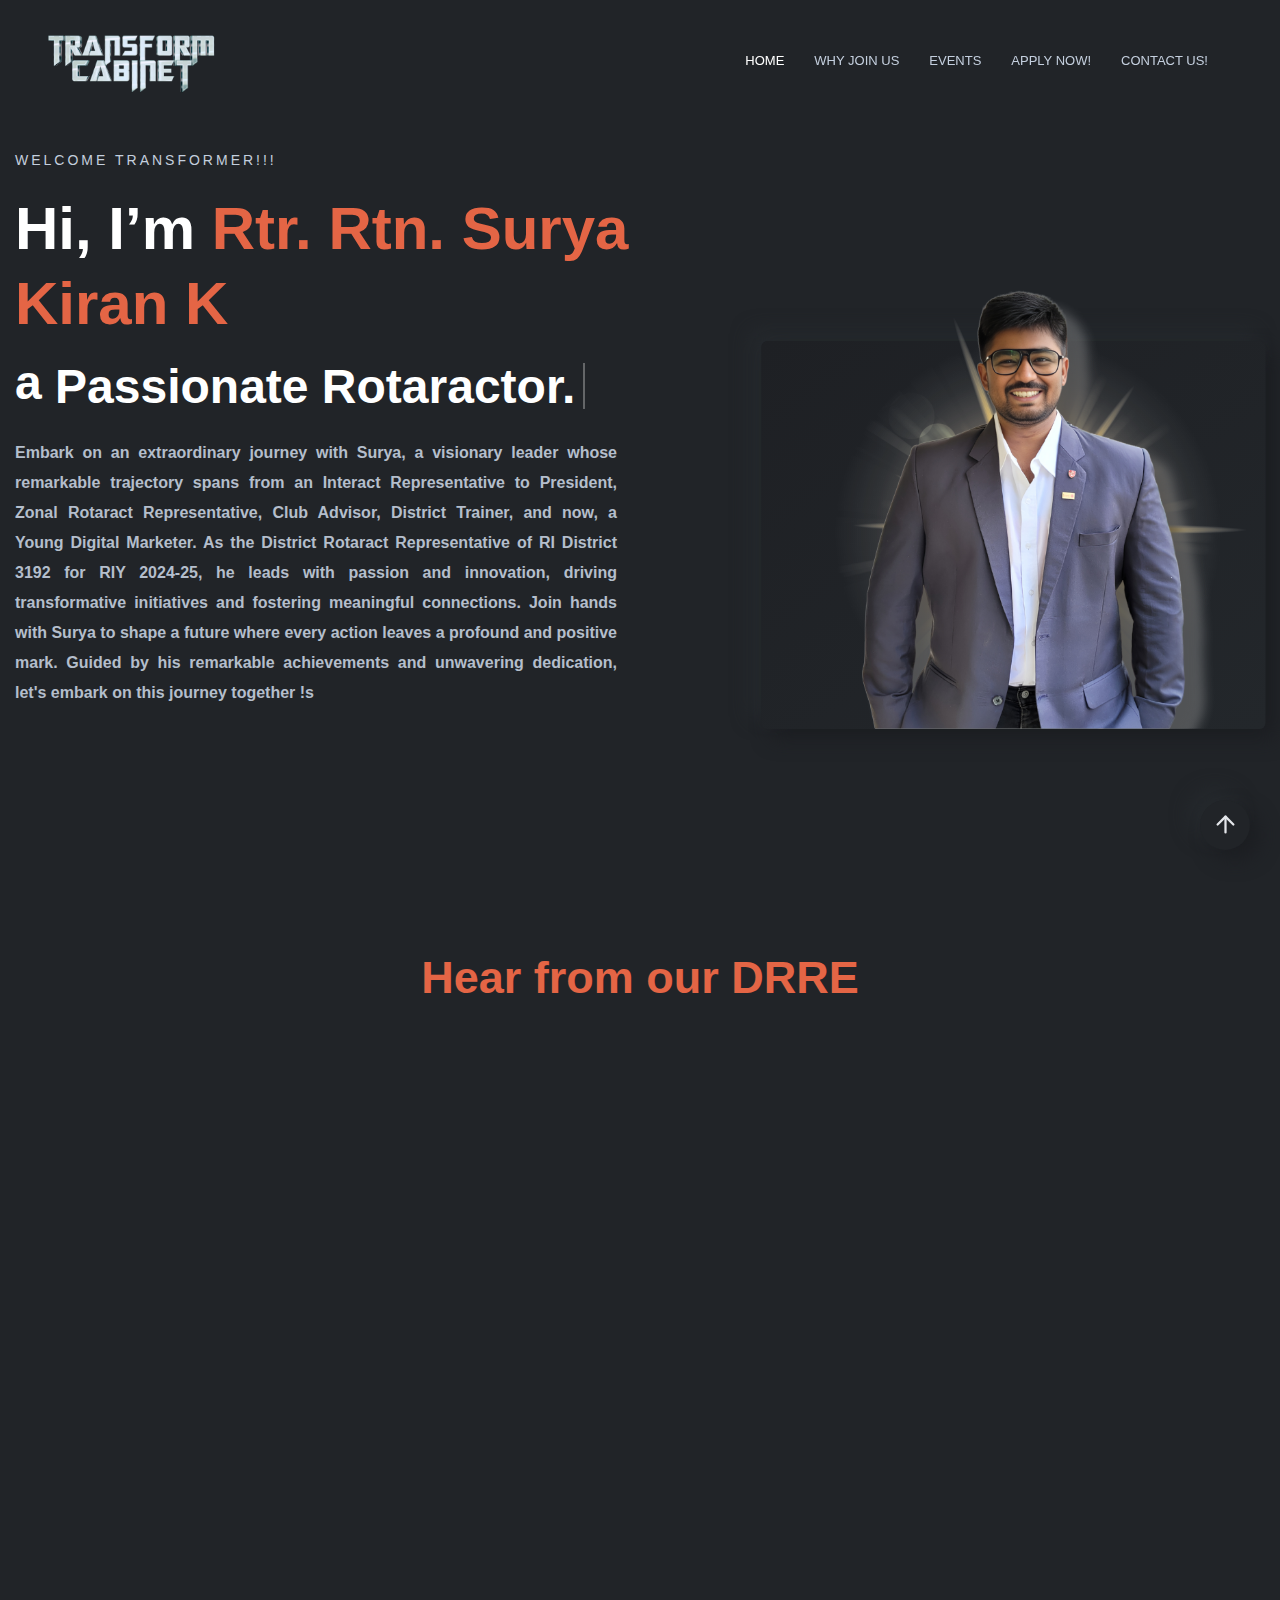
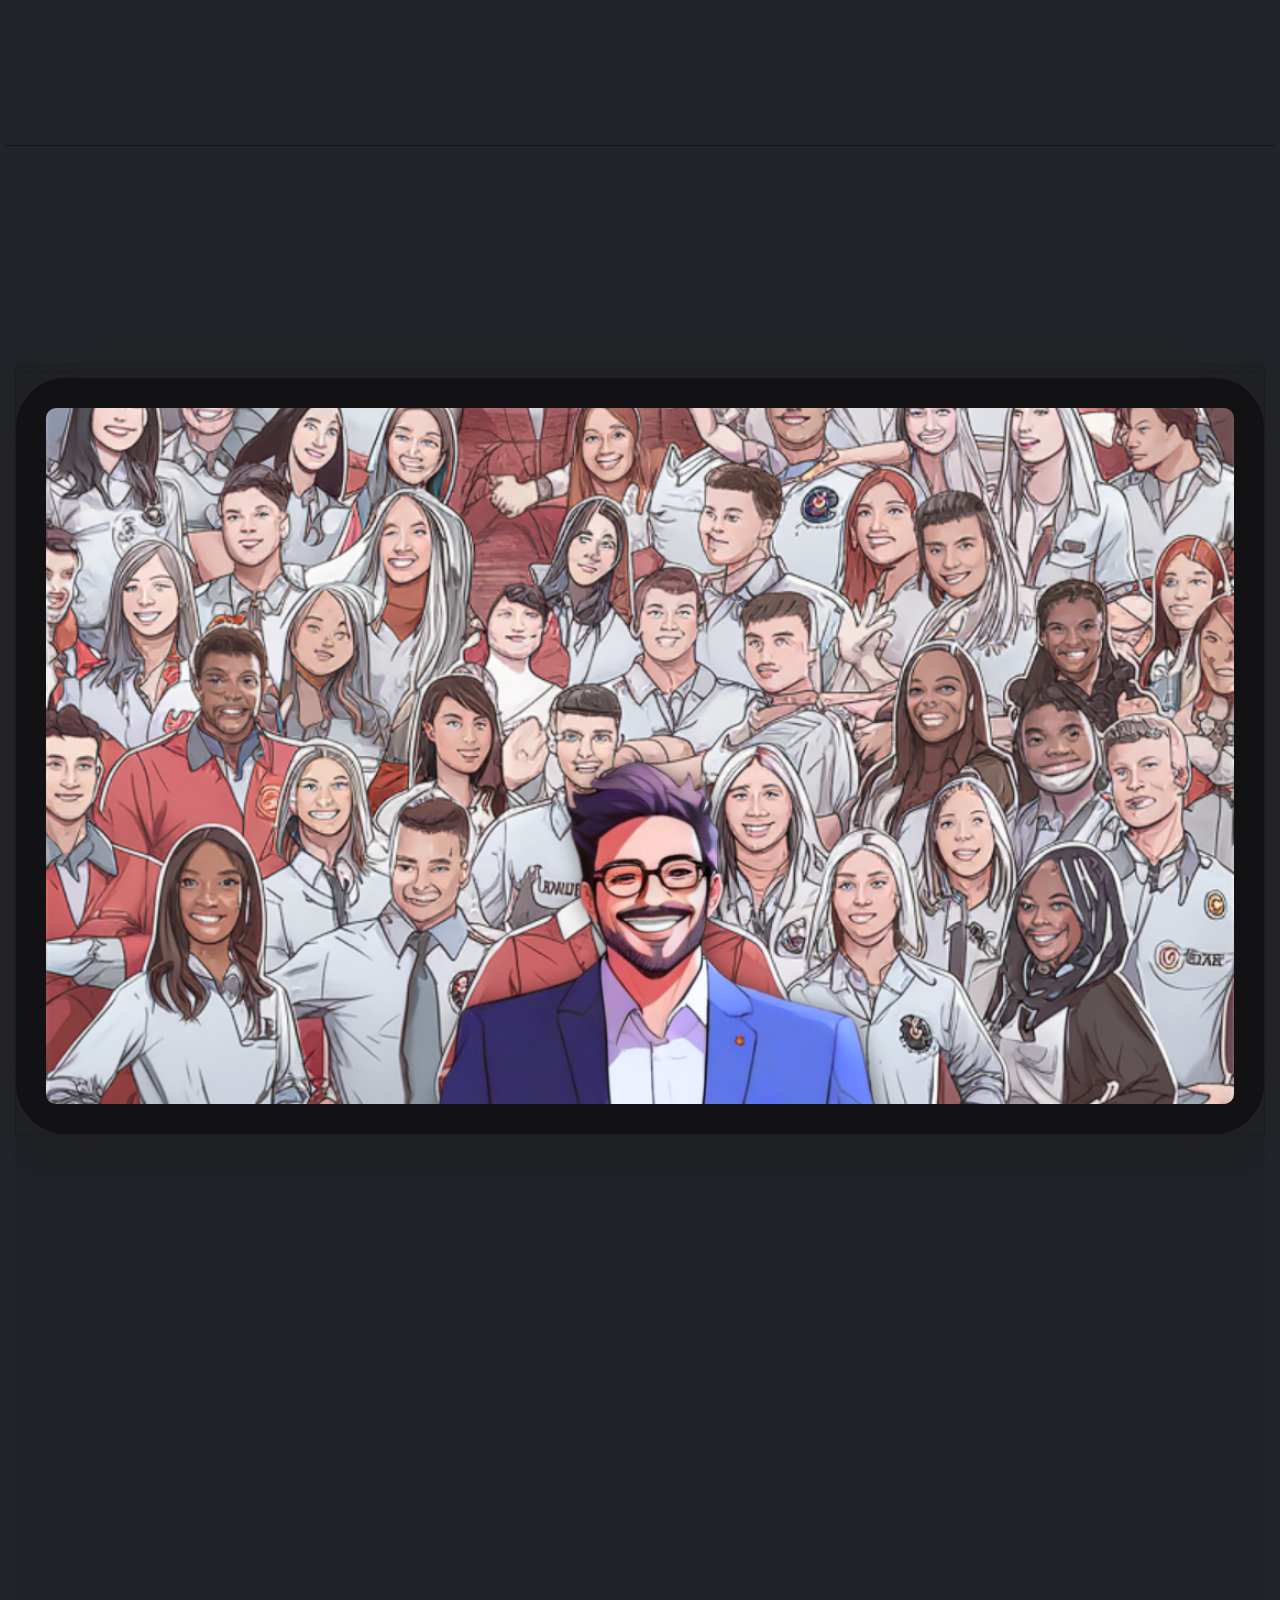
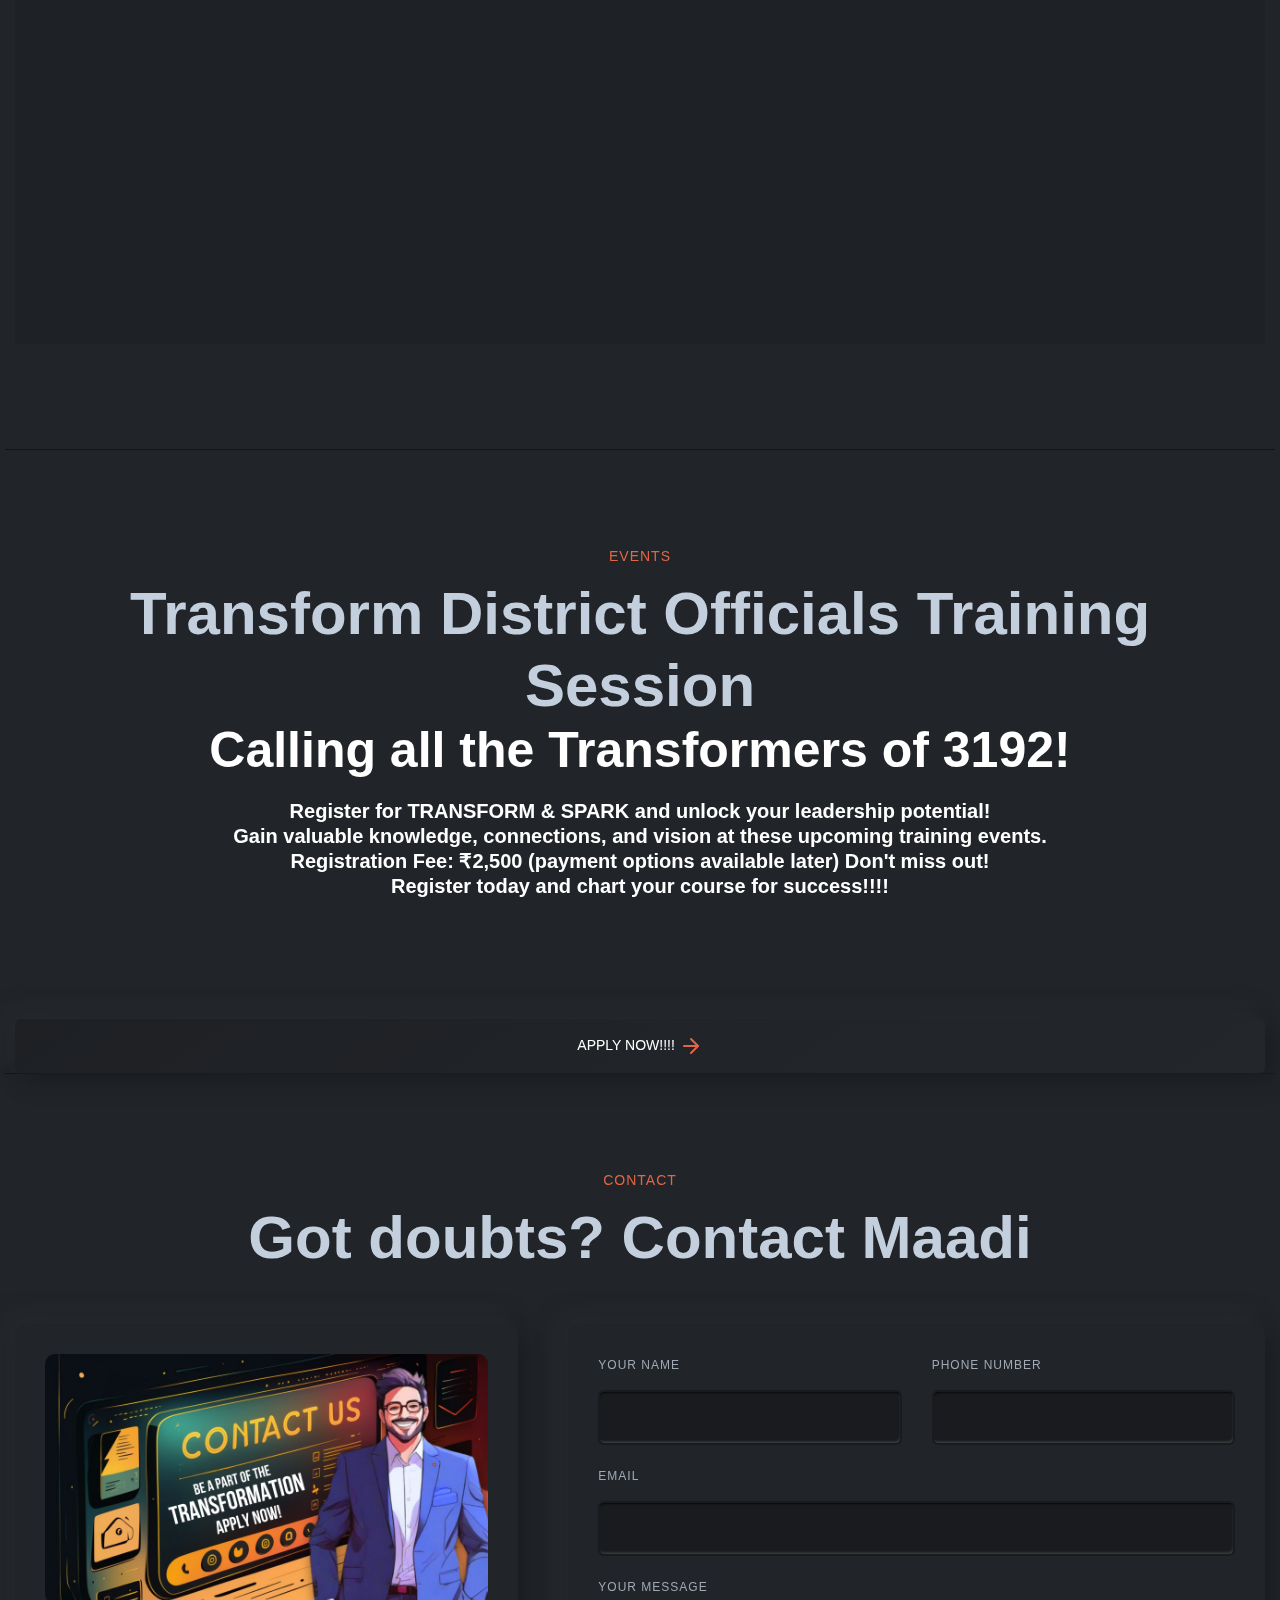
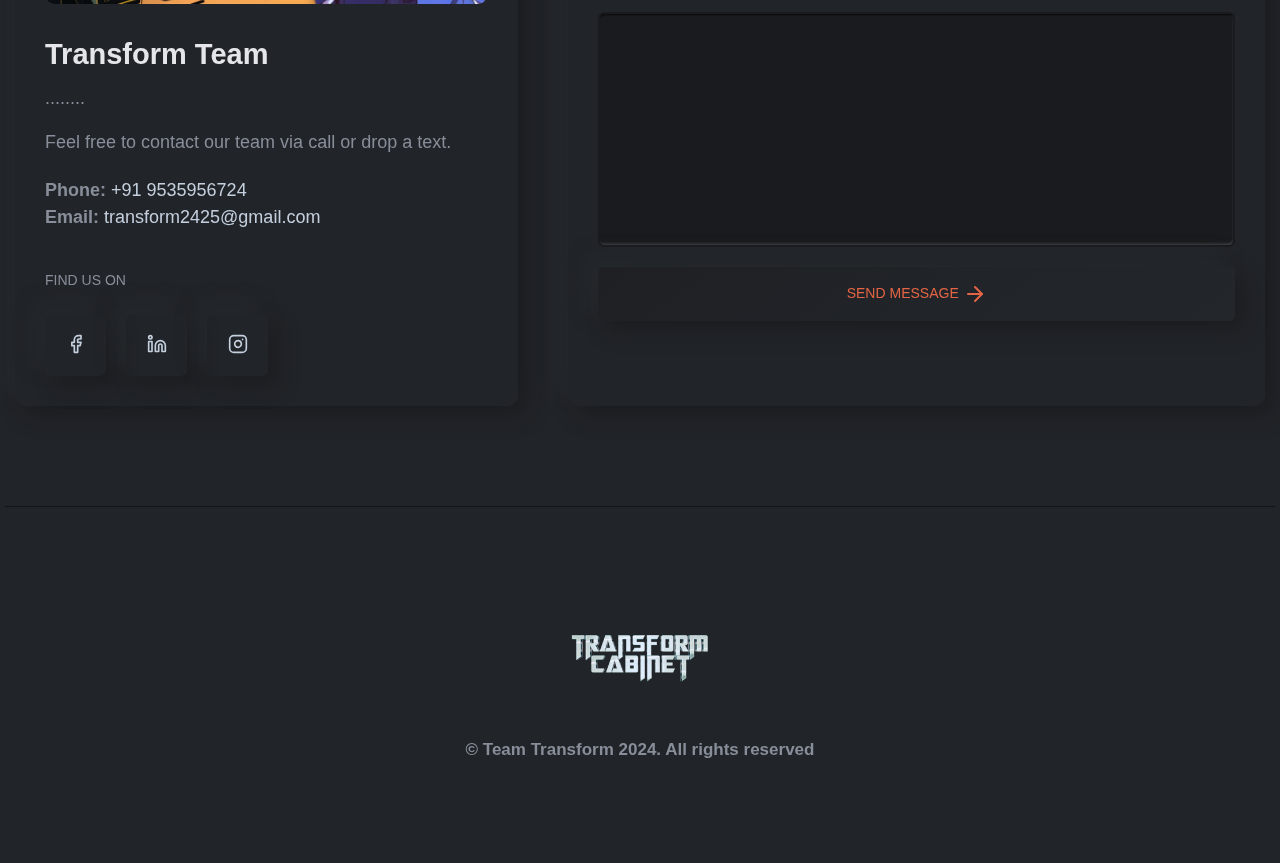
==== commit 6d541523: "remoed tags" ====
--- a/index.html
+++ b/index.html
@@ -209,24 +209,6 @@
                                 <!-- <h2>Unleash Your Leadership Potential: Join the Rotaract District 3192 EC/DC Team.</h2> -->
                             </div>
                         </li>
-                        <li class="card" id="card2">
-                            <div class="card-body">
-                                <img src="assets/images/logo/2.png" alt="Card Image">
-                                <!-- <h2 style="color: white;">Join the revolution, rewrite your narrative, where change transforms lives</h2> -->
-                            </div>
-                        </li>
-                        <li class="card" id="card3">
-                            <div class="card-body">
-                                <img src="assets/images/logo/3.png" alt="Card Image">
-                                <!-- <h2>Redefine leadership, amplify impact, where dreams take flight !</h2> -->
-                            </div>
-                        </li>
-                        <li class="card" id="card4">
-                            <div class="card-body">
-                                <img src="assets/images/logo/4.png" alt="Card Image">
-                                <!-- <h2 style="color: white;">Level up your service. Level up your impact in RI  District 3192 !</h2> -->
-                            </div>
-                        </li>
                     </ul>
                   </div>
                 </div>
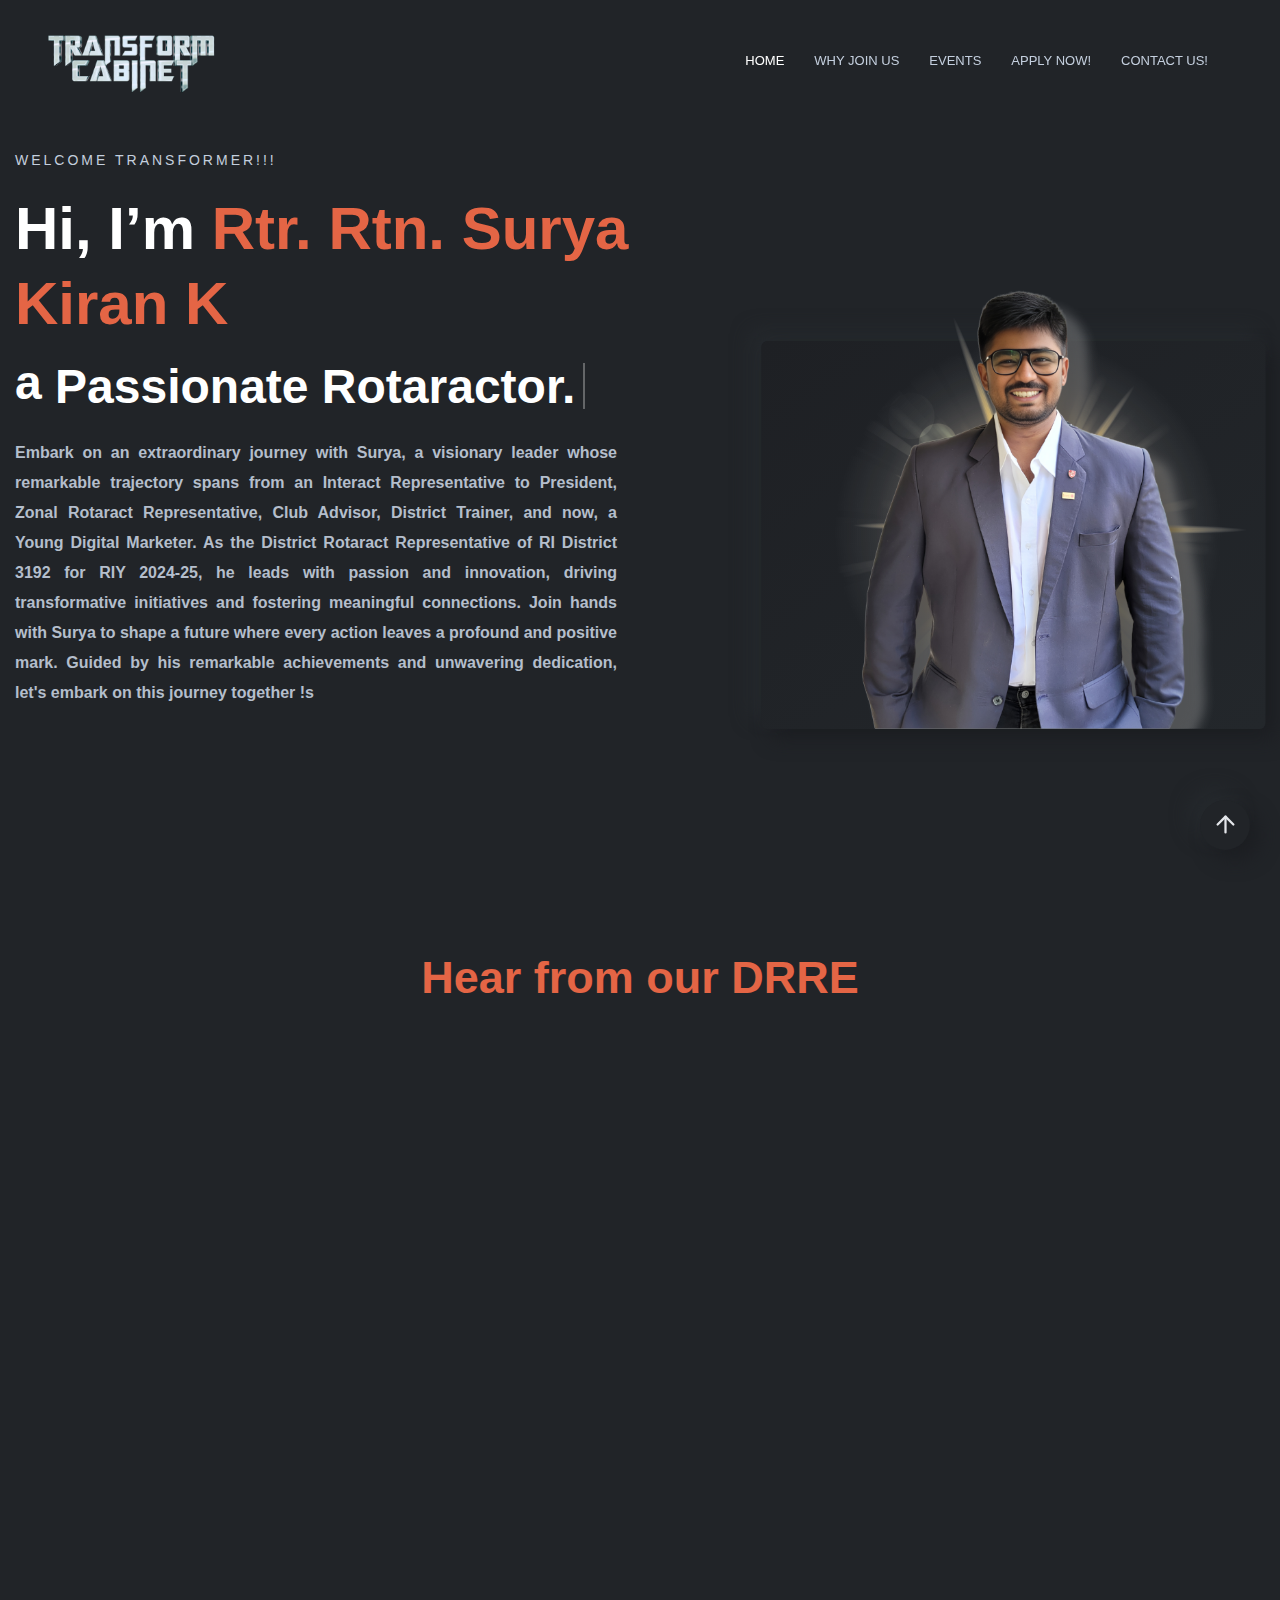
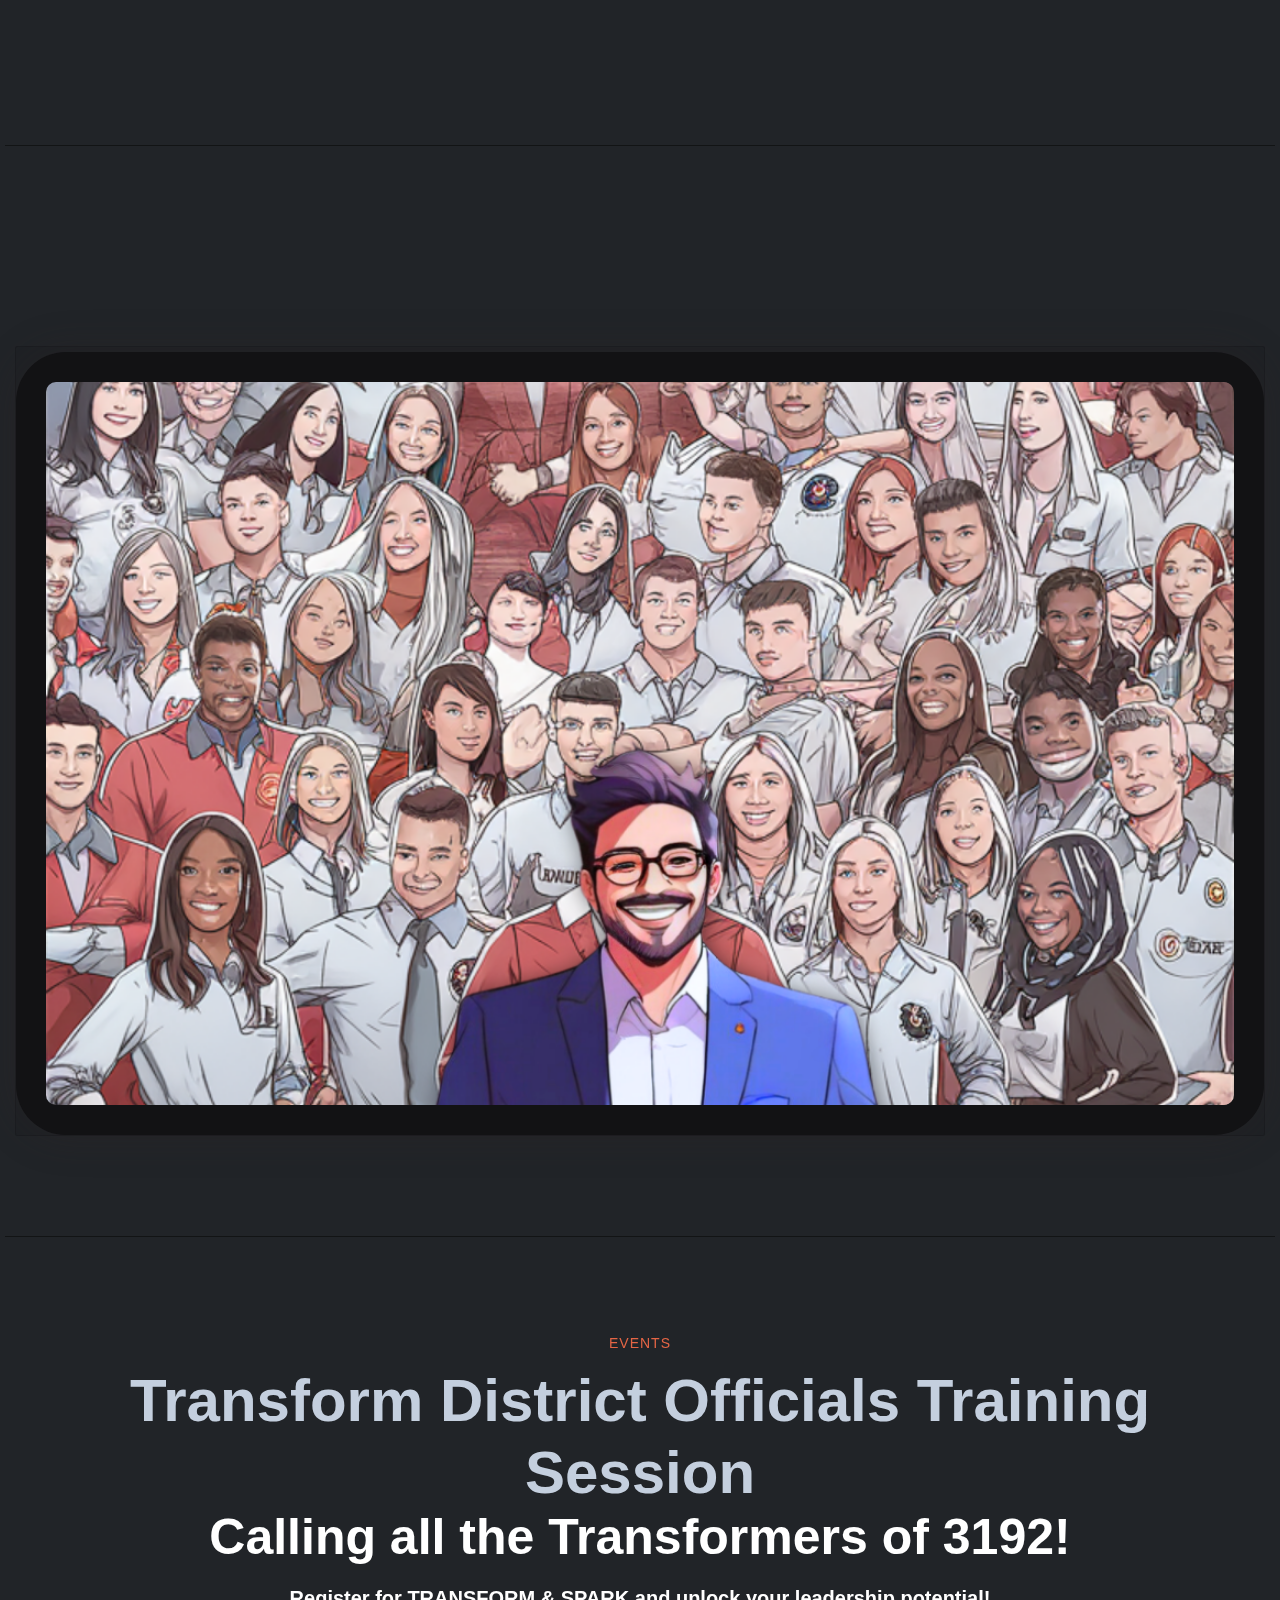
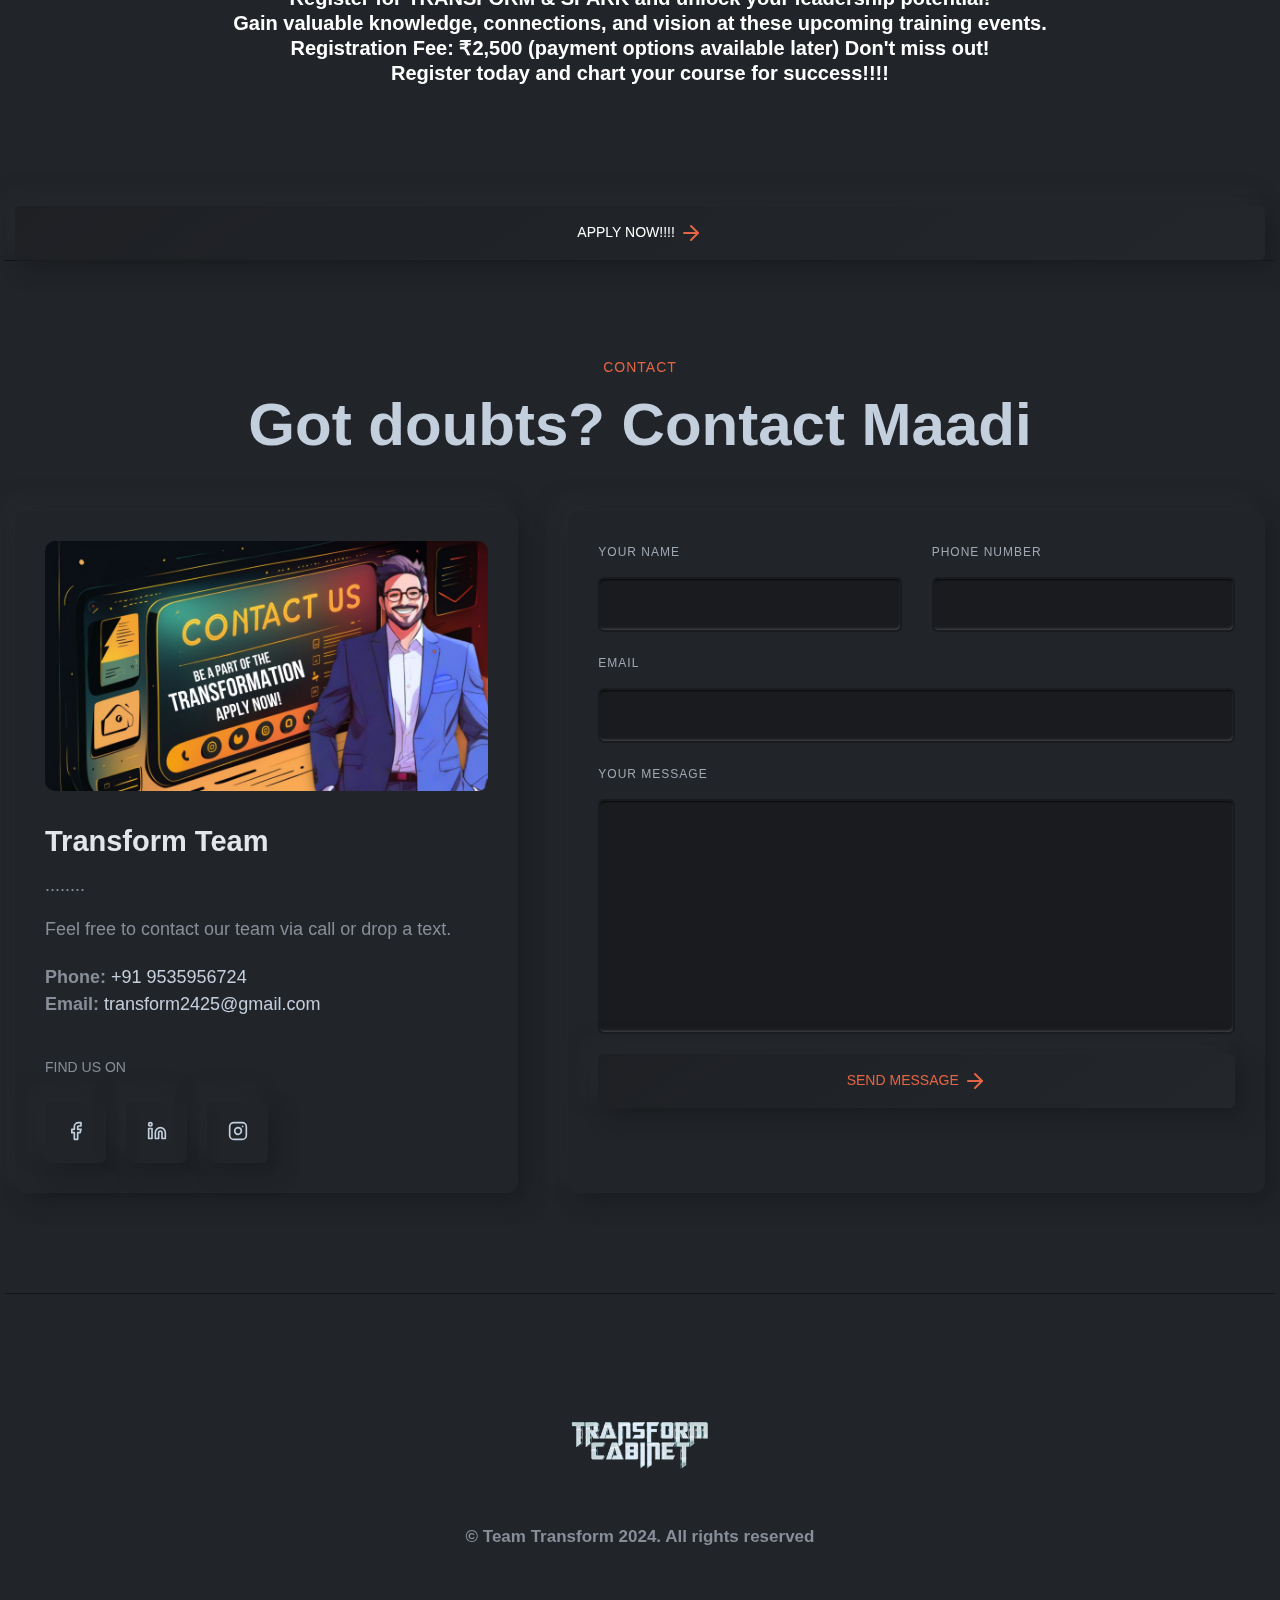
==== commit 272b52a9: "removedcards" ====
--- a/index.html
+++ b/index.html
@@ -195,23 +195,14 @@
                         </div>
                     </div>
                 </div>
-                <!-- <div class="card-container">
-                    <div class="card"><img src="assets\images\slider\card.png" alt="Card Image"></div>
-                    <div class="card"><img src="assets\images\slider\card.png" alt="Card Image"></div>
-                    <div class="card"><img src="assets\images\slider\card.png" alt="Card Image"></div>
-                  </div> -->
-                  <div class = "row">
-                  <div class="container">
-                    <ul id="cards">
-                        <li class="card" id="card1">
-                            <div class="card-body">
-                                <img src="assets/images/logo/1.png" alt="Card Image">
-                                <!-- <h2>Unleash Your Leadership Potential: Join the Rotaract District 3192 EC/DC Team.</h2> -->
-                            </div>
-                        </li>
-                    </ul>
+                <div class="card-container">
+                    <li class="card" id="card1">
+                        <div class="card-body">
+                            <img src="assets/images/logo/1.png" alt="Card Image">
+                        </div>
+                    </li>
                   </div>
-                </div>
+                  
             </div>
         </div>
         <!-- End Service Area  -->  
